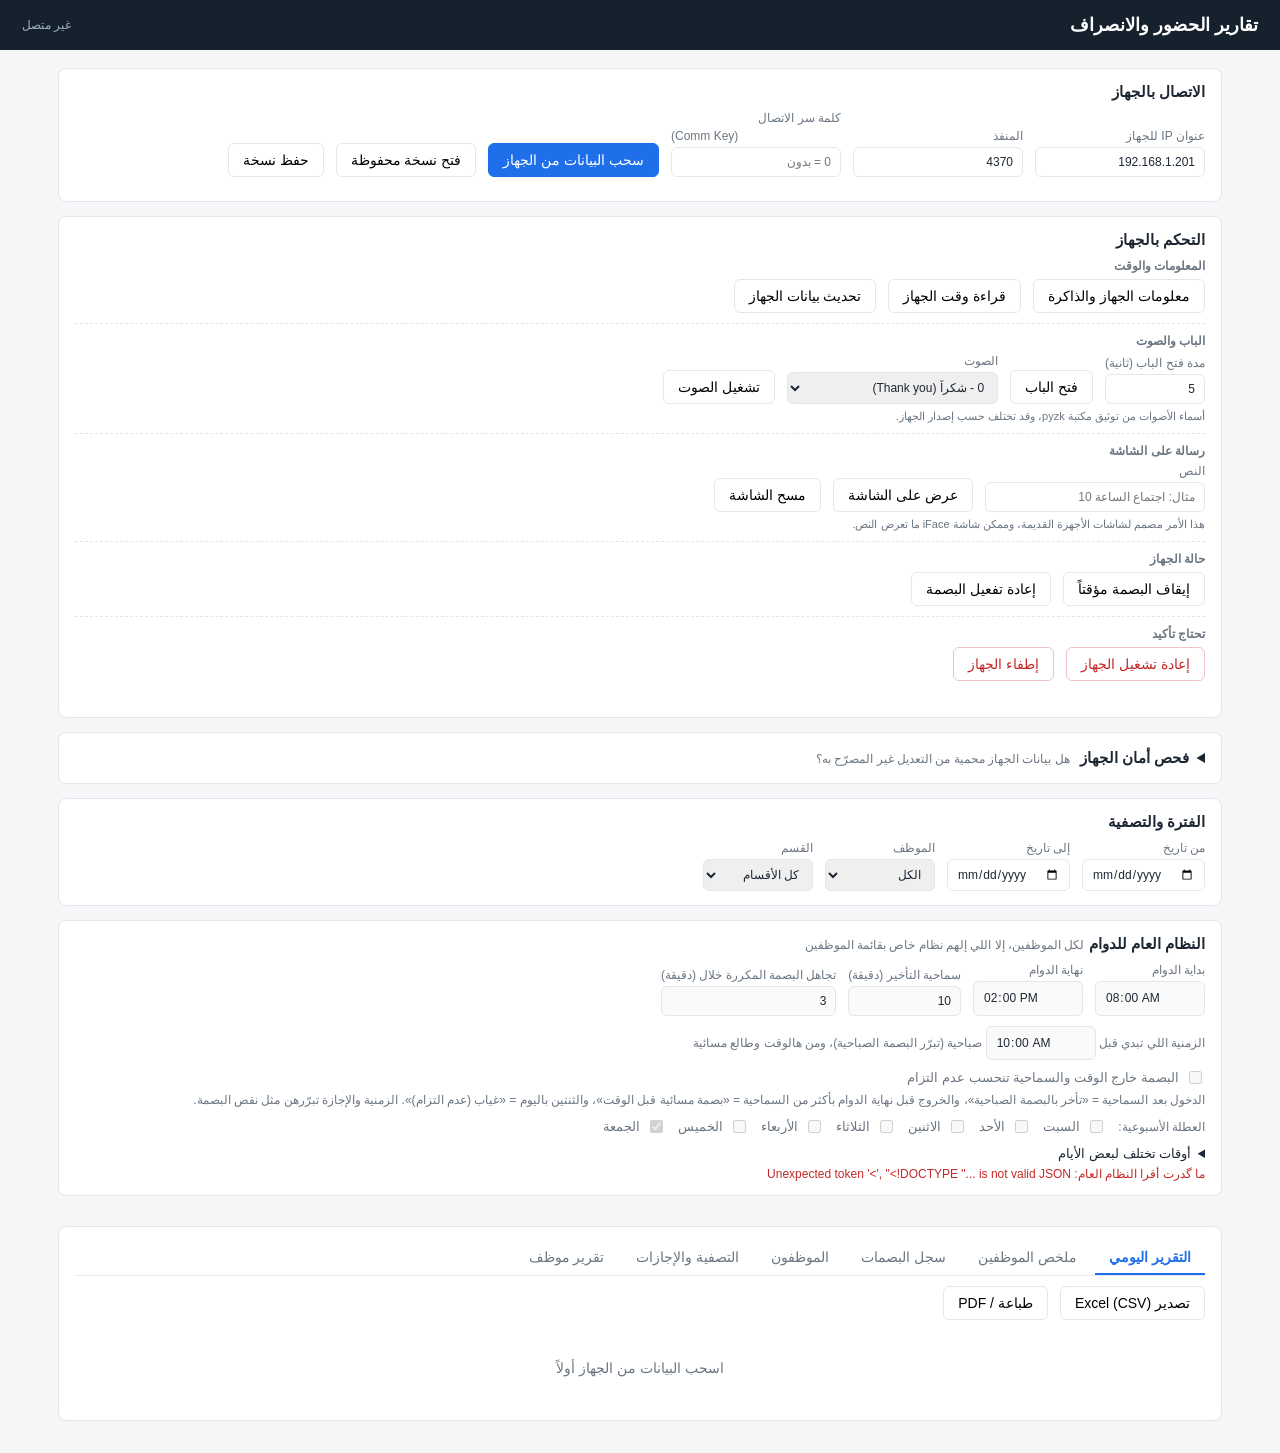
==== server/public/index.html @ 8876cb18 "v2.12.0: official holidays, morning/evening hourly-leave cutoff, edit by name - Official holidays (a" ====
<!DOCTYPE html>
<html lang="ar" dir="rtl">
<head>
<meta charset="UTF-8">
<meta name="viewport" content="width=device-width, initial-scale=1.0">
<title>تقارير الحضور - جهاز البصمة</title>
<link rel="manifest" href="/manifest.webmanifest">
<meta name="theme-color" content="#16212e">
<link rel="icon" type="image/png" href="/icon-192.png">
<link rel="apple-touch-icon" href="/apple-touch-icon.png">
<meta name="apple-mobile-web-app-capable" content="yes">
<meta name="mobile-web-app-capable" content="yes">
<meta name="apple-mobile-web-app-title" content="الحضور">
<style>
  :root { --bg:#f4f6f8; --card:#fff; --line:#e3e7eb; --text:#1d2733; --muted:#6b7682; --accent:#1f6feb; --ok:#1a7f37; --warn:#b35900; --bad:#c62828; }
  * { box-sizing: border-box; }
  [hidden] { display:none !important; }
  body { margin:0; font-family: Tahoma, "Segoe UI", Arial, sans-serif; background:var(--bg); color:var(--text); font-size:14px; }
  header { background:#16212e; color:#fff; padding:14px 22px; display:flex; align-items:center; justify-content:space-between; }
  header h1 { margin:0; font-size:18px; }
  header small { color:#9fb0c2; }
  header .who { display:flex; align-items:center; gap:10px; flex-wrap:wrap; justify-content:flex-end; }
  header .who a { color:#9fb0c2; font-size:13px; }
  #whoBox { display:flex; align-items:center; gap:10px; flex-wrap:wrap; }
  .chip { background:#2a3a4d; color:#dbe6f2; padding:3px 9px; border-radius:12px; font-size:12px; white-space:nowrap; }
  .chip.admin { background:#8e2a36; color:#fff; } .chip.supervisor { background:#2d5a8a; color:#fff; }
  details.card > summary { cursor:pointer; font-weight:bold; font-size:15px; padding:2px 0; }
  details.card[open] > summary { margin-bottom:12px; }
  details.card > summary small { font-weight:normal; color:var(--muted); font-size:12px; margin-right:6px; }
  .danger-zone { border-color:#f1c4c4; }
  .danger-zone > summary { color:var(--bad); }
  td .row { gap:6px; flex-wrap:nowrap; }
  td select { min-width:0; padding:4px 6px; }
  main { max-width:1200px; margin:0 auto; padding:18px; }
  .card { background:var(--card); border:1px solid var(--line); border-radius:8px; padding:14px 16px; margin-bottom:14px; }
  .card h2 { margin:0 0 10px; font-size:15px; }
  .row { display:flex; flex-wrap:wrap; gap:12px; align-items:flex-end; }
  label { display:flex; flex-direction:column; gap:4px; font-size:12px; color:var(--muted); }
  input, select { padding:7px 9px; border:1px solid var(--line); border-radius:6px; font:inherit; color:var(--text); min-width:110px; }
  button { padding:8px 14px; border:1px solid var(--line); background:#fff; border-radius:6px; font:inherit; cursor:pointer; }
  button.primary { background:var(--accent); border-color:var(--accent); color:#fff; }
  button:disabled { opacity:.6; cursor:wait; }
  button.danger { color:var(--bad); border-color:#f1c4c4; }
  .ctl { padding:10px 0; border-top:1px dashed var(--line); }
  .ctl:first-of-type { border-top:none; padding-top:0; }
  .ctl-label { font-size:12px; color:var(--muted); margin-bottom:6px; font-weight:bold; }
  .hint { font-size:11px; color:var(--muted); margin-top:6px; }
  .info-grid { display:grid; grid-template-columns:repeat(auto-fit,minmax(230px,1fr)); gap:6px 18px; margin-top:12px; }
  .info-grid div { display:flex; justify-content:space-between; gap:10px; border-bottom:1px solid var(--line); padding:5px 0; }
  .info-grid span { color:var(--muted); } .info-grid b { font-weight:normal; direction:ltr; }
  .bars { display:grid; grid-template-columns:repeat(auto-fit,minmax(230px,1fr)); gap:10px 18px; margin-top:14px; }
  .bar-top { display:flex; justify-content:space-between; font-size:12px; margin-bottom:4px; }
  .bar { height:8px; background:#edf0f3; border-radius:4px; overflow:hidden; }
  .bar i { display:block; height:100%; background:var(--accent); }
  .bar i.high { background:var(--warn); }
  button.small { padding:4px 10px; font-size:12px; }
  .overlay { position:fixed; inset:0; background:rgba(16,24,34,.45); display:none; align-items:center; justify-content:center; z-index:10; }
  .overlay.open { display:flex; }
  .modal { background:#fff; border-radius:10px; padding:18px 20px; width:min(660px, 94vw); max-height:92vh; overflow:auto; box-shadow:0 10px 40px rgba(0,0,0,.2); }
  .sec-title { font-weight:bold; font-size:13px; margin:14px 0 8px; padding-top:10px; border-top:1px solid var(--line); }
  .pgrid { display:grid; grid-template-columns:1fr 1fr; gap:0 14px; }
  .pgrid .wide { grid-column:1 / -1; }
  .modal textarea { width:100%; padding:7px 9px; border:1px solid var(--line); border-radius:6px; font:inherit; resize:vertical; }
  .tools { display:flex; gap:12px; flex-wrap:wrap; }
  #tabStatus { font-size:13px; margin:0 0 10px; }
  @media (max-width:560px) { .pgrid { grid-template-columns:1fr; } }
  .modal h3 { margin:0 0 4px; font-size:16px; }
  .modal .sub { color:var(--muted); font-size:12px; margin-bottom:14px; }
  .modal label { margin-bottom:10px; }
  .modal input, .modal select { width:100%; }
  .modal .actions { display:flex; gap:8px; justify-content:flex-start; margin-top:6px; }
  #editStatus { font-size:13px; margin-top:10px; min-height:18px; }
  #status { margin-top:10px; font-size:13px; }
  .err { color:var(--bad); } .okc { color:var(--ok); }
  .stats { display:grid; grid-template-columns:repeat(auto-fit,minmax(150px,1fr)); gap:10px; }
  .stat { background:var(--card); border:1px solid var(--line); border-radius:8px; padding:12px; }
  .stat b { display:block; font-size:22px; margin-top:4px; }
  .tabs { display:flex; gap:4px; border-bottom:1px solid var(--line); margin-bottom:10px; }
  .tabs button { border:none; border-bottom:2px solid transparent; border-radius:0; background:none; color:var(--muted); }
  .tabs button.active { color:var(--accent); border-bottom-color:var(--accent); font-weight:bold; }
  .tablewrap { overflow:auto; max-height:60vh; }
  table { width:100%; border-collapse:collapse; }
  th, td { padding:7px 9px; border-bottom:1px solid var(--line); text-align:right; white-space:nowrap; }
  th { background:#f8fafb; position:sticky; top:0; font-size:12px; color:var(--muted); }
  td.num { font-variant-numeric: tabular-nums; }
  .tag { padding:2px 7px; border-radius:10px; font-size:11px; }
  .t-late { background:#fff1e0; color:var(--warn); } .t-miss { background:#fde8e8; color:var(--bad); } .t-ok { background:#e6f4ea; color:var(--ok); }
  .t-man { background:#ede7f6; color:#5e35b1; white-space:nowrap; }
  .t-hour { background:#e0f2f1; color:#00695c; white-space:nowrap; }
  .t-info { background:#e8f0fe; color:#1a56c4; white-space:nowrap; }
  label.chk { flex-direction:row; align-items:center; gap:6px; font-size:13px; }
  label.chk input { width:auto; min-width:0; }
  .edlink { color:inherit; text-decoration:underline dotted; text-underline-offset:3px; cursor:pointer; }
  .pinfo { display:grid; grid-template-columns:repeat(auto-fill, minmax(200px, 1fr)); gap:8px 16px; margin:4px 0 8px; font-size:13px; }
  .pinfo span { display:block; color:var(--muted); font-size:12px; } .pinfo b { font-weight:600; }
  .dayTimes { display:grid; grid-template-columns:max-content minmax(84px,120px) minmax(84px,120px) max-content max-content; gap:6px 8px; align-items:center; font-size:13px; margin-top:8px; }
  .dayTimes input[type=time] { min-width:0; width:100%; padding-inline:4px; }
  .dayTimes input[type=checkbox] { justify-self:center; width:auto; min-width:0; }
  .dayTimes .h { color:var(--muted); font-size:12px; }
  .dayTimes .off { color:var(--muted); }
  .days { display:flex; flex-wrap:wrap; gap:4px 12px; align-items:center; margin-top:10px; font-size:13px; }
  .days > span { color:var(--muted); font-size:12px; }
  .days label.chk input:disabled + span { color:var(--muted); }
  .t-off { background:#eceff1; color:#546e7a; white-space:nowrap; }
  .chip.super { background:#5b1f78; color:#fff; }
  /* رابط البرنامج للأعضاء: شريط تحت الرأس، الضغط عليه ينسخ الرابط */
  .sharebar { background:#e8f0fe; border-bottom:1px solid #c9dafc; padding:8px 22px; display:flex; flex-wrap:wrap; align-items:center; gap:8px 12px; font-size:13px; }
  .sharebar .lbl { color:#1a3d7c; font-weight:bold; }
  .sharebar #shareBtn { display:inline-flex; align-items:center; gap:10px; background:#fff; border:1px solid #9dbcf5; border-radius:8px; padding:6px 12px; font-size:15px; color:#0b3a8c; }
  .sharebar #shareBtn bdi { font-family: Consolas, "Courier New", monospace; letter-spacing:.2px; }
  .sharebar #shareState { background:var(--accent); color:#fff; border-radius:6px; padding:2px 10px; font-size:12px; white-space:nowrap; }
  .sharebar #shareState.done { background:var(--ok); }
  .sharebar #shareNote { color:#1a3d7c; }
  .sharebar details { font-size:12px; } .sharebar details summary { cursor:pointer; color:#1a56c4; }
  .sharebar details button { margin:4px 0 0 6px; }
  @media (max-width:640px) { .sharebar { padding:8px 12px; } .sharebar #shareBtn { width:100%; justify-content:space-between; } }
  #leavesInfo { font-size:13px; margin:0 0 10px; }
  #leavesInfo .lv-box { background:#f8fafc; border:1px solid var(--line); border-radius:8px; padding:10px 12px; margin-bottom:8px; }
  #leavesInfo .lv-counts { display:flex; flex-wrap:wrap; gap:6px 14px; margin-top:6px; }
  @media print { .t-man { border:1px solid #5e35b1; } }
  .empty { color:var(--muted); padding:30px; text-align:center; }
  /* شاشات الموبايل */
  @media (max-width: 640px) {
    main { padding: 10px; }
    header { padding: 12px 14px; }
    header h1 { font-size: 16px; }
    .card { padding: 12px; }
    input, select, textarea, button { font-size: 16px; } /* يمنع الآيفون يكبّر الشاشة وقت الكتابة */
    .row > label { flex: 1 1 140px; }
    .row > label input, .row > label select { width: 100%; min-width: 0 !important; }
    .row > button, .tools > button { flex: 1 1 auto; }
    .tabs { overflow-x: auto; white-space: nowrap; }
    .stats { grid-template-columns: repeat(2, 1fr); }
    .stat b { font-size: 18px; }
    .info-grid, .bars { grid-template-columns: 1fr; }
  }
  @media print {
    header, .no-print, .tabs { display:none !important; }
    body { background:#fff; } .card { border:none; padding:0; } .tablewrap { max-height:none; overflow:visible; }
    /* A4 بالعرض بحواف صغيرة. الجدول ينقسم صفحات (بالجافاسكربت قبل الطباعة) وكل صفحة تبدي بأسماء الحقول */
    @page { size: A4 landscape; margin: 5mm; }
    thead { display: table-header-group; }
    tr { break-inside: avoid; }
    .pbreak { break-before: page; page-break-before: always; }
  }
  /* شكل الطباعة: ينطبق وقت التجهيز هم حتى نقيس ارتفاع الأسطر مثل الورقة بالضبط */
  body.printing header, body.printing .no-print, body.printing .tabs { display:none !important; }
  body.printing { background:#fff; } body.printing main { max-width:none !important; padding:0 !important; margin:0 !important; }
  body.printing .card { border:none; padding:0; box-shadow:none; } body.printing .tablewrap { max-height:none; overflow:visible; }
  body.printing #tableArea table { table-layout: auto; width: 100% !important; border-collapse: collapse; }
  body.printing #tableArea th { position: static !important; background:#eef1f4 !important; color:#000 !important; -webkit-print-color-adjust: exact; print-color-adjust: exact; }
  body.printing #tableArea th, body.printing #tableArea td { white-space: normal !important; min-width: 0 !important; word-break: normal; overflow-wrap: break-word;
    font-size: 12px; font-weight: 700; padding: 3px 4px !important; border: 1px solid #bbb !important; color:#000; }
  body.printing #printTitle { margin:0 0 10px; } body.printing #printTitle h2 { font-size:18px; }
  /* شاشة الموبايل ضيّقة، بس الورقة عريضة: نرجّع شكل الحاسبة حتى القياس يطابق الطباعة */
  body.printing .stats { grid-template-columns:repeat(auto-fit,minmax(150px,1fr)) !important; } body.printing .stat b { font-size:22px !important; }
  #printTitle { margin:16px 0 8px; } #printTitle h2 { margin:0; font-size:16px; } #printSub { color:var(--muted); font-size:12px; margin-top:2px; }
</style>
</head>
<body>
<header>
  <h1>تقارير الحضور والانصراف</h1>
  <div class="who">
    <small id="deviceInfo">غير متصل</small>
    <span id="whoBox" hidden>
      <span id="whoName"></span><span class="chip" id="whoRole"></span>
      <a href="#" id="myPassLink">تغيير كلمة السر</a>
      <a href="/logout" id="logoutLink">خروج</a>
    </span>
  </div>
</header>
<div class="sharebar no-print" id="shareBar" hidden>
  <span class="lbl">رابط الدخول للأعضاء:</span>
  <button type="button" id="shareBtn" title="اضغط حتى تنسخ الرابط وترسله للأعضاء"><bdi id="shareUrl" dir="ltr"></bdi><span id="shareState">نسخ</span></button>
  <details id="shareMore" hidden><summary>روابط ثانية للحاسبة</summary><div id="shareList"></div></details>
  <span id="shareNote"></span>
</div>
<main>
  <section class="card no-print">
    <h2>الاتصال بالجهاز</h2>
    <div class="row">
      <label>عنوان IP للجهاز <input id="ip" value="192.168.1.201"></label>
      <label>المنفذ <input id="port" type="number" value="4370" style="min-width:80px"></label>
      <label>كلمة سر الاتصال <bdi dir="ltr">(Comm Key)</bdi> <input id="commKey" type="password" inputmode="numeric" placeholder="0 = بدون" style="min-width:110px"></label>
      <button class="primary" id="fetchBtn">سحب البيانات من الجهاز</button>
      <button id="loadFileBtn">فتح نسخة محفوظة</button>
      <button id="saveFileBtn">حفظ نسخة</button>
      <input type="file" id="fileInput" accept=".json" hidden>
    </div>
    <div id="status"></div>
  </section>

  <section class="card no-print">
    <h2>التحكم بالجهاز</h2>
    <div class="ctl">
      <div class="ctl-label">المعلومات والوقت</div>
      <div class="row">
        <button data-cmd="info">معلومات الجهاز والذاكرة</button>
        <button data-cmd="getTime">قراءة وقت الجهاز</button>
        <button data-cmd="syncTime" data-min="super" hidden>مزامنة الوقت مع الحاسبة</button>
        <button data-cmd="refresh">تحديث بيانات الجهاز</button>
      </div>
    </div>
    <div class="ctl">
      <div class="ctl-label">الباب والصوت</div>
      <div class="row">
        <label>مدة فتح الباب (ثانية) <input type="number" id="unlockSec" value="5" min="1" max="60" style="min-width:70px"></label>
        <button data-cmd="unlock">فتح الباب</button>
        <label>الصوت
          <select id="voiceIdx">
            <option value="0">0 - شكراً (Thank you)</option>
            <option value="1">1 - كلمة السر غير صحيحة</option>
            <option value="2">2 - الدخول مرفوض</option>
            <option value="3">3 - رقم غير صالح</option>
            <option value="4">4 - حاول مرة أخرى</option>
            <option value="5">5 - رقم مكرر</option>
            <option value="7">7 - الذاكرة ممتلئة</option>
            <option value="8">8 - بصمة إصبع مكررة</option>
            <option value="9">9 - تسجيل حضور مكرر</option>
            <option value="10">10 - صفارة</option>
            <option value="11">11 - صفارة إنذار</option>
            <option value="13">13 - جرس</option>
            <option value="20">20 - البصمة غير مسجلة</option>
            <option value="21">21 - كلمة السر غير مسجلة</option>
            <option value="22">22 - البطاقة غير مسجلة</option>
            <option value="23">23 - الوجه غير مسجل</option>
            <option value="24">24 - صفارة عادية</option>
            <option value="30">30 - مستخدم غير صالح</option>
            <option value="31">31 - خارج الوقت المسموح</option>
            <option value="33">33 - دخول غير مسموح</option>
            <option value="34">34 - مساحة التخزين ممتلئة</option>
            <option value="51">51 - ركّز عينيك على المربع الأخضر</option>
          </select>
        </label>
        <button data-cmd="testVoice">تشغيل الصوت</button>
      </div>
      <div class="hint">أسماء الأصوات من توثيق مكتبة pyzk، وقد تختلف حسب إصدار الجهاز.</div>
    </div>
    <div class="ctl">
      <div class="ctl-label">رسالة على الشاشة</div>
      <div class="row">
        <label>النص <input id="lcdText" maxlength="40" placeholder="مثال: اجتماع الساعة 10" style="min-width:220px"></label>
        <button data-cmd="lcdWrite">عرض على الشاشة</button>
        <button data-cmd="lcdClear">مسح الشاشة</button>
      </div>
      <div class="hint">هذا الأمر مصمم لشاشات الأجهزة القديمة، وممكن شاشة iFace ما تعرض النص.</div>
    </div>
    <div class="ctl">
      <div class="ctl-label">حالة الجهاز</div>
      <div class="row">
        <button data-cmd="disable">إيقاف البصمة مؤقتاً</button>
        <button data-cmd="enable">إعادة تفعيل البصمة</button>
      </div>
    </div>
    <div class="ctl">
      <div class="ctl-label">تحتاج تأكيد</div>
      <div class="row">
        <button data-cmd="restart" class="danger">إعادة تشغيل الجهاز</button>
        <button data-cmd="powerOff" class="danger">إطفاء الجهاز</button>
        <button data-cmd="clearLogs" class="danger" data-min="admin" hidden>مسح سجل البصمات (بعد حفظ نسخة)</button>
      </div>
    </div>
    <div id="cmdStatus" style="margin-top:12px;font-size:13px"></div>
    <div id="infoPanel"></div>
  </section>

  <details class="card no-print" id="scanCard">
    <summary>فحص أمان الجهاز <small>هل بيانات الجهاز محمية من التعديل غير المصرّح به؟</small></summary>
    <div class="hint" style="margin:-4px 0 10px">
      فحص قراءة فقط — ما يغيّر ولا شي بالجهاز. يتأكد هل الجهاز محمي بكلمة سر اتصال، وهل عليه مدير، ويبيّن مخاطر الشبكة والبرنامج الثابت.
      <br><b>جواب مهم:</b> بيانات الموظفين والبطاقات والأرقام السرية والصلاحيات <b>قابلة للتعديل</b> عبر الشبكة لمن يتصل بالجهاز — ولهذا يهمّ وجود كلمة سر اتصال ومدير على الجهاز. سجل البصمات يُقرأ أو يُمسح كامل، بس ما يُعدّل سجل مفرد.
    </div>
    <div class="row">
      <button id="scanBtn" class="primary">ابدأ فحص الجهاز</button>
      <button id="scanPrintBtn" class="no-print" hidden>طباعة النتيجة</button>
    </div>
    <div id="scanStatus" style="margin-top:10px;font-size:13px"></div>
    <div id="scanResult" style="margin-top:12px"></div>
  </details>

  <details class="card no-print danger-zone" id="adminCard" data-min="admin" hidden>
    <summary>الأوامر الخطرة والمخفية <small>إضافة وحذف الموظفين للمدير، والوقت وخصائص الجهاز والمسح للصلاحية المطلقة بس</small></summary>
    <div class="hint" style="margin:-4px 0 10px">كل أمر يمسح أو يغير شي يحفظ نسخة احتياطية بمجلد backups قبله، وكل شي ينسجل بسجل العمليات باسمك.</div>
    <div class="ctl">
      <div class="ctl-label">إضافة موظف جديد للجهاز</div>
      <div class="row">
        <label>رقم الموظف <input id="nuId" inputmode="numeric" autocomplete="off" style="min-width:90px"></label>
        <label>الاسم بالجهاز <input id="nuName" maxlength="40" autocomplete="off"></label>
        <label>رقم البطاقة <input id="nuCard" inputmode="numeric" placeholder="اختياري" autocomplete="off" style="min-width:110px"></label>
        <label data-min="super" hidden>الصلاحية بالجهاز <select id="nuPriv"><option value="0">مستخدم عادي</option><option value="14">مدير</option></select></label>
        <label>الرقم السري <input id="nuPin" type="password" inputmode="numeric" placeholder="اختياري" autocomplete="new-password" style="min-width:100px"></label>
        <button id="nuBtn" class="primary">إضافة للجهاز</button>
      </div>
      <div class="hint">بعد الإضافة، الموظف يسجل بصمته أو وجهه من قائمة الجهاز نفسه. ترميز الاسم يتحدد حسب الأسماء الموجودة بالجهاز.</div>
    </div>
    <div class="ctl" data-min="super" hidden>
      <div class="ctl-label">وقت محدد</div>
      <div class="row">
        <label>التاريخ والوقت <input type="datetime-local" id="customTime" step="1"></label>
        <button data-admin="setTime">ضبط وقت الجهاز على هذا الوقت</button>
      </div>
      <div class="hint">للوقت الصحيح استخدم "مزامنة الوقت مع الحاسبة". هذا للحالات الخاصة، والبصمات الجديدة تنسجل بالوقت اللي تختاره.</div>
    </div>
    <div class="ctl" data-min="super" hidden>
      <div class="ctl-label">إعدادات الجهاز المخفية</div>
      <div class="row">
        <label>اسم الإعداد <input id="optKey" list="optKeys" dir="ltr" placeholder="~DeviceName" autocomplete="off" autocapitalize="none" spellcheck="false" style="min-width:170px"></label>
        <label>القيمة الجديدة <input id="optVal" dir="ltr" autocomplete="off" autocapitalize="none" spellcheck="false" style="min-width:150px"></label>
        <button data-admin="readOption">قراءة</button>
        <button data-admin="writeOption" class="danger">كتابة</button>
      </div>
      <datalist id="optKeys">
        <option value="~DeviceName">اسم الجهاز</option><option value="~SerialNumber">الرقم التسلسلي</option><option value="~Platform">المنصة</option>
        <option value="MAC">عنوان MAC</option><option value="IPAddress">عنوان IP</option><option value="NetMask">قناع الشبكة</option>
        <option value="GATEIPAddress">البوابة</option><option value="~ZKFPVersion">إصدار خوارزمية البصمة</option><option value="ZKFaceVersion">إصدار خوارزمية الوجه</option>
        <option value="FaceFunOn">ميزة الوجه</option><option value="~ExtendFmt">الصيغة الموسعة</option><option value="~UserExtFmt">صيغة الموظفين الموسعة</option>
        <option value="CompatOldFirmware">التوافق مع البرامج القديمة</option><option value="SDKBuild">SDKBuild</option>
      </datalist>
      <div class="hint">أسماء الإعدادات بالقائمة من مكتبة pyzk، وتگدر تكتب أي اسم ثاني يعرفه جهازك. القراءة آمنة، أما الكتابة فتغير الإعداد بالجهاز مباشرة:
        إذا غيرت IPAddress أو NetMask أو GATEIPAddress ممكن ينقطع الاتصال، وإذا غيرت COMKey لازم تكتب كلمة سر الاتصال الجديدة بالبرنامج.</div>
    </div>
    <div class="ctl" id="comkeyCtl" data-min="super" hidden>
      <div class="ctl-label">كلمة سر اتصال الجهاز (Comm Key)</div>
      <div class="row">
        <label>كلمة سر جديدة (رقم 1–999999) <input id="comkeyVal" inputmode="numeric" autocomplete="off" style="min-width:150px"></label>
        <label style="flex-direction:row;align-items:center;gap:6px"><input type="checkbox" id="comkeyChange" style="width:auto"> بدّل كلمة السر الموجودة</label>
        <button id="comkeyBtn" class="primary">ضبط / تغيير</button>
      </div>
      <div class="hint">
        للصلاحية المطلقة فقط. يضبط كلمة سر اتصال للجهاز <b>إذا ما كانت موجودة</b>، فيمنع أي جهاز ثاني على الشبكة من التحكم بالجهاز.<br>
        <b>لتغييرها لاحقاً:</b> فعّل «بدّل كلمة السر الموجودة» — البرنامج يستخدم المكتوبة بخانة «كلمة سر الاتصال» كالحالية ويبدّلها للجديدة. (خليها 0 ويا «بدّل» حتى تعطّلها — ينقص الأمان).<br>
        بعد العملية البرنامج يحفظ المفتاح ويكمل الاتصال — اكتبه بمكان آمن لأنك تحتاجه لو غيّرت الحاسبة.
      </div>
      <div id="comkeyStatus" style="margin-top:8px;font-size:13px"></div>
    </div>
    <div class="ctl" data-min="super" hidden>
      <div class="ctl-label">مسح وتصفير</div>
      <div class="row">
        <button data-admin="clearOplog" class="danger">مسح سجل عمليات الجهاز</button>
        <button data-admin="clearAdmins" class="danger">إلغاء صلاحية المدير من كل الموظفين</button>
        <button data-admin="clearAccess" class="danger">تصفير إعدادات الأبواب</button>
        <button data-admin="clearAllData" class="danger">مسح كل بيانات الجهاز</button>
      </div>
      <div class="hint">
        سجل العمليات: منو دخل قائمة الجهاز وشنو غيّر (البرنامج يحفظ سجل البصمات قبله احتياطاً).
        إلغاء المدراء: يفيد إذا نسيتوا رمز مدير الجهاز وما تگدرون تفتحون قائمته.
        تصفير الأبواب: يرجّع المناطق الزمنية والمجموعات وتركيبات الفتح للوضع الافتراضي.
        مسح كل البيانات: يمسح الموظفين وبصماتهم ووجوههم وسجل الحضور، بعد حفظ نسخة من الموظفين والسجل (البصمات والوجوه نفسها ما تنحفظ).
      </div>
    </div>
    <div class="ctl">
      <div class="ctl-label">استرجاع الموظفين من نسخة احتياطية</div>
      <div class="row"><button id="backupsBtn">عرض النسخ</button></div>
      <div class="hint">يرجّع للجهاز الموظفين اللي مو موجودين بيه (الاسم والبطاقة والصلاحية والرقم السري)، بدون البصمات والوجوه.</div>
      <div class="tablewrap" id="backupsList" style="margin-top:8px"></div>
    </div>
    <div id="adminStatus" style="margin-top:12px;font-size:13px"></div>
  </details>

  <details class="card no-print" id="manualCard" data-min="super" hidden>
    <summary>البصمات اليدوية <small>لموظف نسى يبصم أو كان بواجب</small></summary>
    <div class="hint" style="margin:-4px 0 10px">تنحفظ بالبرنامج مو بالجهاز، وتدخل بالتقارير مكتوب يمها «يدوية» ويا السبب واسم اللي ضافها، وتنسجل بسجل العمليات.</div>
    <div class="row">
      <label>الموظف <input id="mpEmp" list="mpEmps" inputmode="numeric" placeholder="رقم الموظف" autocomplete="off" style="min-width:150px"></label>
      <datalist id="mpEmps"></datalist>
      <label>التاريخ <input type="date" id="mpDate"></label>
      <label>النوع
        <select id="mpType">
          <option value="both">دخول وخروج (يوم كامل)</option>
          <option value="in">دخول فقط</option>
          <option value="out">خروج فقط</option>
        </select>
      </label>
      <label id="mpInL">وقت الدخول <input type="time" id="mpIn"></label>
      <label id="mpOutL">وقت الخروج <input type="time" id="mpOut"></label>
      <label>السبب
        <select id="mpReason">
          <option value="forgot">نسى يبصم</option>
          <option value="duty">واجب رسمي</option>
          <option value="device">عطل بالجهاز</option>
          <option value="other">سبب آخر</option>
        </select>
      </label>
      <label>ملاحظة <input id="mpNote" maxlength="200" placeholder="اختياري" autocomplete="off" style="min-width:180px"></label>
      <button id="mpBtn" class="primary">إضافة</button>
    </div>
    <div id="mpStatus" style="margin-top:8px;font-size:13px"></div>
    <div class="sec-title">البصمات اليدوية المضافة</div>
    <div class="tablewrap" id="mpTable"><div class="empty">ما أكو بصمات يدوية</div></div>
    <div class="sec-title">العطل الرسمية <small class="hint">يوم كامل ما تنحسب بيه بصمة ولا غياب لكل الموظفين</small></div>
    <div class="row">
      <label>التاريخ <input type="date" id="holDate"></label>
      <label>اسم العطلة <input id="holName" maxlength="80" placeholder="مثلاً: عيد الأضحى" autocomplete="off" style="min-width:180px"></label>
      <button id="holBtn" class="primary">إضافة عطلة رسمية</button>
    </div>
    <div id="holStatus" style="margin-top:8px;font-size:13px"></div>
    <div class="tablewrap" id="holTable"><div class="empty">ما أكو عطل رسمية</div></div>
  </details>

  <details class="card no-print" id="usersCard" data-min="admin" hidden>
    <summary>مستخدمو البرنامج وصلاحياتهم</summary>
    <div class="tablewrap" id="usersTable"><div class="empty">جارِ التحميل...</div></div>
    <div class="sec-title">إضافة مستخدم</div>
    <div class="row">
      <label>اسم المستخدم <input id="auName" autocomplete="off" autocapitalize="none" spellcheck="false" dir="auto"></label>
      <label>كلمة السر <input id="auPass" type="password" autocomplete="new-password" placeholder="6 أحرف أو أكثر"></label>
      <label>الصلاحية
        <select id="auRole"></select>
      </label>
      <label id="auEmpBox" hidden>رقم بصمة الموظف <input id="auEmp" list="empIdList" inputmode="numeric" autocomplete="off" style="min-width:150px"></label>
      <datalist id="empIdList"></datalist>
      <button id="auBtn" class="primary">إضافة</button>
    </div>
    <div class="hint" id="rolesHint">
      <span data-min="super" hidden>صلاحية مطلقة: كل شي بدون قيد، ويضيف كل أنواع المستخدمين. وحده يغيّر الأوقات (وقت الجهاز، النظام العام للدوام، دوام كل موظف، البصمات اليدوية) وخصائص الجهاز (كلمة سر الاتصال، الإعدادات المخفية واسم الجهاز)، ويمسح كل بيانات الجهاز ويدير مدراء الجهاز.<br>
      مدير: كل شي عدا اللي فوق: التقارير ورفع تقارير الإجازات لدمجها وحفظ التقرير للموظفين، إضافة وحذف موظفين بالجهاز (مو مدراءه)، أرقامهم السرية وبصماتهم ومسح سجل البصمات، وإنشاء حسابات الموظفين.<br>
      مشرف: الأساسية، ويا تعديل أسماء الموظفين وبطاقاتهم وبياناتهم الإضافية.<br>
      أساسي: سحب البيانات والتقارير وتصديرها وطباعتها والتصفية، وأوامر الجهاز العادية (فتح الباب، الصوت، رسالة الشاشة، إيقاف وتفعيل البصمة، إعادة التشغيل والإطفاء)، وفحص أمان الجهاز.<br></span>
      موظف: يدخل ويشوف تقريره المحفوظ بس، وما يشوف أي شي عن غيره.
    </div>

    <div id="usersStatus" style="margin-top:10px;font-size:13px"></div>
  </details>

  <details class="card no-print" id="reportsCard" data-min="admin" hidden>
    <summary>التقارير المحفوظة للموظفين <small>كل موظف عنده حساب يشوف تقريره منها بس</small></summary>
    <div class="hint" style="margin:-4px 0 10px">حتى تحفظ تقرير: اسحب البيانات، اختار الفترة، ارفع تقرير الإجازات إذا عندك، وبعدها اضغط «حفظ التقرير للموظفين» فوق الجداول.</div>
    <div class="tablewrap" id="reportsTable"><div class="empty">جارِ التحميل...</div></div>
    <div id="reportsStatus" style="margin-top:8px;font-size:13px"></div>
  </details>

  <details class="card no-print" id="xferCard" data-min="super" hidden>
    <summary>نقل البيانات لجهاز ثاني <small>الحسابات، الموظفين ودوامهم، الإعدادات، التقارير المحفوظة</small></summary>
    <div class="hint" style="margin:-4px 0 10px">الجهازين على نفس الواي فاي. بالجهاز الجديد اضغط «استلام» ويطلع رابطه ورمز، وبهذا الجهاز اكتبهن واضغط «إرسال». البيانات تنتقل مشفّرة بالرمز، فإذا أحد سحبها بالطريق ما يگدر يقراها. بيانات الجهاز المستلم تنحفظ نسخة منها بـ backups وبعدين تنستبدل، وسجل العمليات ما ينتقل.</div>
    <div class="row" style="align-items:flex-start;gap:24px;flex-wrap:wrap">
      <div style="flex:1;min-width:260px">
        <b>استلام (هذا الجهاز ياخذ البيانات)</b>
        <div style="margin:8px 0"><button id="xferRecvBtn">استلام</button> <button id="xferStopBtn" class="small" hidden>إيقاف الاستلام</button></div>
        <div id="xferRecvBox" hidden style="font-size:14px">
          <div>الرابط: <code id="xferUrl" dir="ltr" style="font-size:16px"></code></div>
          <div id="xferMoreUrls" class="hint" style="font-size:12px"></div>
          <div style="margin-top:6px">الرمز: <code id="xferCode" dir="ltr" style="font-size:20px;letter-spacing:2px"></code></div>
          <div class="hint" style="font-size:12px">ينتهي بعد <span id="xferLeft"></span>. خلي هذي الصفحة مفتوحة لحد ما يوصل.</div>
        </div>
        <div id="xferRecvStatus" style="margin-top:6px;font-size:13px"></div>
      </div>
      <div style="flex:1;min-width:260px">
        <b>إرسال (من هذا الجهاز لجهاز ثاني)</b>
        <div class="pgrid" style="margin-top:8px">
          <label>رابط الجهاز المستلم <input id="xferTarget" dir="ltr" placeholder="192.168.1.20:3000" autocomplete="off"></label>
          <label>الرمز <input id="xferCodeIn" dir="ltr" placeholder="XXXX-XXXX-XX" autocomplete="off" autocapitalize="characters"></label>
        </div>
        <button id="xferSendBtn" style="margin-top:8px">إرسال كل البيانات</button>
        <div id="xferSendStatus" style="margin-top:6px;font-size:13px"></div>
      </div>
    </div>
  </details>

  <details class="card no-print" id="auditCard" data-min="admin" hidden>
    <summary>سجل العمليات <small>منو سوّى شنو ومتى</small></summary>
    <div class="row" style="margin-bottom:10px">
      <button id="auditBtn">تحديث</button>
      <label>المستخدم <select id="auditUser"><option value="">الكل</option></select></label>
    </div>
    <div class="tablewrap" id="auditTable"></div>
  </details>

  <section class="card no-print">
    <h2>الفترة والتصفية</h2>
    <div class="row">
      <label>من تاريخ <input type="date" id="from"></label>
      <label>إلى تاريخ <input type="date" id="to"></label>
      <label>الموظف <select id="emp"><option value="">الكل</option></select></label>
      <label>القسم <select id="dept"><option value="">كل الأقسام</option></select></label>
    </div>
  </section>

  <section class="card no-print" id="schedCard">
    <h2>النظام العام للدوام <small style="font-weight:normal;color:var(--muted);font-size:12px">لكل الموظفين، إلا اللي إلهم نظام خاص بقائمة الموظفين</small></h2>
    <div class="row">
      <label>بداية الدوام <input type="time" id="start" value="08:00" data-gen></label>
      <label>نهاية الدوام <input type="time" id="end" value="14:00" data-gen></label>
      <label>سماحية التأخير (دقيقة) <input type="number" id="grace" value="10" min="0" max="240" style="min-width:80px" data-gen></label>
      <label>تجاهل البصمة المكررة خلال (دقيقة) <input type="number" id="dedup" value="3" min="0" max="120" style="min-width:80px" data-gen></label>
    </div>
    <div style="margin-top:10px">
      <label style="display:block;margin-bottom:8px">الزمنية اللي تبدي قبل <input type="time" id="hourSplit" value="10:00" data-gen style="min-width:0;width:110px"> صباحية (تبرّر البصمة الصباحية)، ومن هالوقت وطالع مسائية</label>
      <label class="chk"><input type="checkbox" id="strict" data-gen> البصمة خارج الوقت والسماحية تنحسب عدم التزام</label>
      <div class="hint" style="font-size:12px">الدخول بعد السماحية = «تأخر بالبصمة الصباحية»، والخروج قبل نهاية الدوام بأكثر من السماحية = «بصمة مسائية قبل الوقت»، والثنتين باليوم = «غياب (عدم التزام)». الزمنية والإجازة تبرّرهن مثل نقص البصمة.</div>
    </div>
    <div class="days" id="genOff"><span>العطلة الأسبوعية:</span></div>
    <details id="genDaysBox" style="margin-top:10px"><summary style="cursor:pointer;font-size:13px">أوقات تختلف لبعض الأيام <span id="genDaysSum" class="hint"></span></summary>
      <div class="hint" style="font-size:12px">اليوم الفارغ يتبع بداية ونهاية الدوام فوق.</div>
      <div class="dayTimes" id="genDays"></div>
    </details>
    <div class="row" style="margin-top:12px" data-min="super" hidden>
      <button class="primary" id="schedSaveBtn">حفظ النظام العام</button>
      <button id="schedResetBtn" hidden>رجّع المحفوظ</button>
    </div>
    <div id="schedStatus" class="hint" style="font-size:12px"></div>
  </section>

  <!-- اسم التقرير: يطلع بالشاشة وبأول الصفحة بالطباعة وبـ PDF -->
  <div id="printTitle"><h2 id="printTitleText"></h2><div id="printSub"></div></div>

  <section class="stats" id="stats"></section>

  <section class="card" style="margin-top:14px">
    <div class="tabs">
      <button data-tab="daily" class="active">التقرير اليومي</button>
      <button data-tab="summary">ملخص الموظفين</button>
      <button data-tab="raw">سجل البصمات</button>
      <button data-tab="users">الموظفون</button>
      <button data-tab="leaves">التصفية والإجازات</button>
      <button data-tab="person">تقرير موظف</button>
    </div>
    <div class="row no-print" style="margin-bottom:10px">
      <button id="csvBtn">تصدير Excel (CSV)</button>
      <button id="printBtn">طباعة / PDF</button>
      <button id="publishBtn" class="primary" data-min="admin" hidden>حفظ التقرير للموظفين</button>
      <div class="tools" id="usersTools" style="display:none">
        <button id="profExportBtn">تصدير قابل للتعديل</button>
        <button id="profImportBtn" data-min="supervisor" hidden>استيراد البيانات المعدلة</button>
        <button id="mdbImportBtn" data-min="supervisor" hidden>استيراد من برنامج ZKTeco القديم (att2000.mdb)</button>
        <input type="file" id="profFile" accept=".csv,.txt" hidden>
        <input type="file" id="mdbFile" accept=".mdb" hidden>
      </div>
      <div class="tools" id="personTools" style="display:none">
        <label>الموظف <select id="personSel"></select></label>
      </div>
      <div class="tools" id="leavesTools" style="display:none">
        <button id="lvUploadBtn" class="primary" data-min="admin" hidden>رفع تقرير الإجازات (Excel / CSV)</button>
        <button id="lvClearBtn" class="danger" data-min="admin" hidden>مسح بيانات الإجازات</button>
        <label>العرض <select id="lvView"><option value="days">حسب الأيام</option><option value="emp">حسب الموظفين</option></select></label>
        <label class="chk"><input type="checkbox" id="lvOnlyBad"> غير المبرّر فقط</label>
        <label class="chk"><input type="checkbox" id="lvHourAbs"> احذف الغياب إذا عنده زمنية بنفس اليوم</label>
        <input type="file" id="lvFile" accept=".xlsx,.csv,.txt" hidden>
      </div>
    </div>
    <div id="tabStatus" class="no-print"></div>
    <div id="leavesInfo" class="no-print" hidden></div>
    <div class="tablewrap" id="tableArea"><div class="empty">اسحب البيانات من الجهاز أولاً</div></div>
  </section>
</main>

<div class="overlay no-print" id="editOverlay">
  <div class="modal" role="dialog" aria-labelledby="editTitle">
    <h3 id="editTitle">تعديل موظف</h3>
    <div class="sub" id="editSub"></div>
    <div id="devSection">
    <div class="sec-title" style="border-top:none;padding-top:0;margin-top:0">بيانات الجهاز</div>
    <label>الاسم بالجهاز <input id="editName" maxlength="40"></label>
    <div class="hint" id="editBytes" style="margin:-6px 0 10px"></div>
    <label>رقم البطاقة (0 = بدون بطاقة) <input id="editCard" inputmode="numeric"></label>
    <label>ترميز الأسماء بالجهاز
      <select id="editEnc">
        <option value="auto">تلقائي (حسب الأسماء الموجودة بالجهاز)</option>
        <option value="utf8">UTF-8 (الأجهزة الحديثة)</option>
        <option value="cp1256">Windows-1256 (عربي، أجهزة قديمة)</option>
      </select>
    </label>
    <div class="hint">رقم الموظف والصلاحية وكلمة السر والبصمات والوجه ما تتغير. البرنامج يحفظ نسخة من كل الموظفين قبل التعديل، ويتأكد من الحفظ بعده.</div>
    </div>
    <div id="adminSection" data-min="admin" hidden>
      <div class="sec-title">أوامر خطرة على هذا الموظف</div>
      <div class="row" data-min="super" hidden>
        <label>الصلاحية بالجهاز <select id="edPriv"><option value="0">مستخدم عادي</option><option value="14">مدير</option></select></label>
        <button id="edPrivBtn">حفظ الصلاحية</button>
      </div>
      <div class="row" style="margin-top:8px">
        <label>رقم سري جديد <input id="edPin" type="password" inputmode="numeric" autocomplete="new-password" placeholder="أرقام لحد 8"></label>
        <button id="edPinBtn">تغيير الرقم السري</button>
        <button id="edPinClear" class="danger">مسح الرقم السري</button>
      </div>
      <div class="row" style="margin-top:8px">
        <label>بصمات الأصابع
          <select id="edFinger"><option value="-1">كل الأصابع</option>
            <option value="0">إصبع 0</option><option value="1">إصبع 1</option><option value="2">إصبع 2</option><option value="3">إصبع 3</option><option value="4">إصبع 4</option>
            <option value="5">إصبع 5</option><option value="6">إصبع 6</option><option value="7">إصبع 7</option><option value="8">إصبع 8</option><option value="9">إصبع 9</option>
          </select>
        </label>
        <button id="edFingerBtn" class="danger">حذف البصمات</button>
        <button id="edDeleteBtn" class="danger">حذف الموظف من الجهاز</button>
      </div>
      <div class="hint">الرقم السري الحالي ما يظهر أبداً. حذف الموظف يحذف بصماته ووجهه من الجهاز، وسجل حضوره القديم وبياناته الإضافية تبقى. كل أمر يحفظ نسخة من الموظفين قبله.</div>
      <div id="edAdminStatus" style="font-size:13px;margin-top:8px;min-height:18px"></div>
    </div>
    <div class="hint" id="devNote" style="display:none"></div>
    <div class="sec-title">الدوام والبصمة</div>
    <div class="pgrid">
      <label>البصمة
        <select data-pf="attendance" id="edAtt">
          <option value="مشمول">مشمول بالبصمة</option>
          <option value="غير مشمول">غير مشمول (ما ينحسب عليه غياب ولا تأخير)</option>
        </select>
      </label>
      <label>نظام الدوام
        <select data-pf="schedMode" id="edMode">
          <option value="عام">النظام العام</option>
          <option value="خاص">نظام خاص لهذا الموظف</option>
        </select>
      </label>
      <label class="edCustom">بداية دوامه <input type="time" data-pf="workStart" id="edStart"></label>
      <label class="edCustom">نهاية دوامه <input type="time" data-pf="workEnd" id="edEnd"></label>
      <div class="wide edCustom days" id="edOff" style="margin:0 0 10px"><span>أيام عطلته:</span></div>
      <input type="hidden" data-pf="offDays" id="edOffVal">
      <div class="wide edCustom">
        <div style="font-size:13px">أوقات كل يوم والاستثناء من البصمة <span class="hint" style="font-size:12px">(الوقت الفارغ يتبع بداية ونهاية دوامه فوق)</span></div>
        <div class="dayTimes" id="edDays"></div>
      </div>
      <input type="hidden" data-pf="dayTimes" id="edDayTimes">
      <input type="hidden" data-pf="exemptIn" id="edExIn">
      <input type="hidden" data-pf="exemptOut" id="edExOut">
    </div>
    <div class="hint" id="edSchedHint" style="margin:-4px 0 4px"></div>
    <div class="sec-title">بيانات إضافية (تنحفظ بالحاسبة، مو بالجهاز)</div>
    <div class="pgrid">
      <label>الاسم الكامل (للتقارير) <input data-pf="fullName"></label>
      <label>القسم <input data-pf="department" list="deptList"></label>
      <label>العنوان الوظيفي <input data-pf="title"></label>
      <label>الجنس <select data-pf="gender"><option value=""></option><option>ذكر</option><option>أنثى</option></select></label>
      <label>الهاتف المحمول <input data-pf="mobile" inputmode="tel" dir="ltr"></label>
      <label>هاتف العمل <input data-pf="officePhone" inputmode="tel" dir="ltr"></label>
      <label>هاتف المنزل <input data-pf="homePhone" inputmode="tel" dir="ltr"></label>
      <label>رقم الهوية <input data-pf="nationalId" dir="ltr"></label>
      <label>تاريخ الميلاد <input type="date" data-pf="birthday"></label>
      <label>تاريخ التعيين <input type="date" data-pf="hireDate"></label>
      <label class="wide">العنوان <input data-pf="address"></label>
      <label class="wide">ملاحظات <textarea data-pf="notes" rows="2"></textarea></label>
    </div>
    <datalist id="deptList"></datalist>
    <div id="editStatus"></div>
    <div class="actions">
      <button class="primary" id="editSave">حفظ</button>
      <button id="editCancel">إلغاء</button>
    </div>
  </div>
</div>

<div class="overlay no-print" id="passOverlay">
  <div class="modal" role="dialog" aria-labelledby="passTitle" style="width:min(420px,94vw)">
    <h3 id="passTitle">تغيير كلمة السر</h3>
    <div class="sub" id="passSub"></div>
    <label>كلمة السر الحالية <input type="password" id="pwCur" autocomplete="current-password"></label>
    <label>كلمة السر الجديدة (6 أحرف أو أكثر) <input type="password" id="pwNew" autocomplete="new-password"></label>
    <label>أعد كتابة الجديدة <input type="password" id="pwNew2" autocomplete="new-password"></label>
    <div id="passStatus" style="font-size:13px;min-height:18px"></div>
    <div class="actions"><button class="primary" id="passSave">حفظ</button><button id="passCancel">إلغاء</button></div>
  </div>
</div>

<div class="overlay no-print" id="askOverlay">
  <div class="modal" role="dialog" aria-labelledby="askTitle" style="width:min(460px,94vw)">
    <h3 id="askTitle"></h3>
    <div class="sub" id="askText" style="white-space:pre-line;font-size:13px;color:var(--text)"></div>
    <label id="askLabel"><span id="askLabelText"></span> <input id="askInput" autocomplete="off"></label>
    <div id="askStatus" class="err" style="font-size:13px;min-height:18px"></div>
    <div class="actions"><button class="primary" id="askOk">موافق</button><button id="askCancel">إلغاء</button></div>
  </div>
</div>

<script>
const $ = (id) => document.getElementById(id);

// إذا انتهت الجلسة نرجع لصفحة الدخول
const _fetch = window.fetch.bind(window);
window.fetch = async (...args) => { const r = await _fetch(...args); if (r.status === 401) location.href = '/login'; return r; };

// ---------- المستخدم وصلاحيته ----------
// الخادم يتأكد من الصلاحية بكل طلب، وهنا بس نخفي اللي ما يخصه
const RANK = { employee: 0, viewer: 1, supervisor: 2, admin: 3, super: 4 };
const ROLE_LABELS = { super: 'صلاحية مطلقة', admin: 'مدير', supervisor: 'مشرف', viewer: 'أساسي', employee: 'موظف' };
let ME = { username: '', role: 'viewer' };
const can = (min) => (RANK[ME.role] || 0) >= RANK[min];
function applyRole() { document.querySelectorAll('[data-min]').forEach(el => { el.hidden = !can(el.dataset.min); }); }
async function initSession() {
  try {
    const j = await (await fetch('/api/session')).json();
    if (j.auth && !j.user) { location.href = '/login'; return; }
    if (j.user) ME = j.user;
    if (!j.auth) { ['usersCard', 'myPassLink', 'reportsCard', 'publishBtn'].forEach(id => $(id).remove()); } // بدون نظام دخول (تطبيق الموبايل): ما أكو حسابات موظفين
    if (j.auth) {
      if (ME.role === 'employee') { location.replace('/me'); return; } // الموظف يشوف تقريره بس
      $('whoName').textContent = ME.username;
      $('whoRole').textContent = ME.roleLabel || ROLE_LABELS[ME.role] || ME.role;
      $('whoRole').className = 'chip ' + ME.role;
      $('whoBox').hidden = false;
    }
  } catch (_) {}
  applyRole();
  applyGenLock();
  loadShare();
  await loadGeneral();
  if (DATA) render();
}

// ---------- رابط الدخول للأعضاء ----------
// الخادم يعرف عناوين الحاسبة بالشبكة. إذا فاتح البرنامج من جهاز ثاني، الرابط اللي تستخدمه هسه أكيد يشتغل فيصير الأول.
async function loadShare() {
  try {
    const r = await fetch('/api/share'); if (!r.ok) return;
    const j = await r.json();
    $('shareBar').hidden = false;
    const phone = j.mode === 'phone'; // تطبيق الموبايل: سيرفر على الواي فاي طول ما هو مفتوح
    if (j.mode !== 'network' && !phone) {
      $('shareBtn').hidden = true;
      $('shareNote').textContent = `البرنامج مفتوح لهذي الحاسبة بس. حتى يدخل الأعضاء من أجهزتهم، ${j.hint || 'شغّله للشبكة'}، والرابط يطلع هنا.`;
      return;
    }
    const local = ['localhost', '127.0.0.1', '[::1]', '::1'].includes(location.hostname);
    let urls = (j.urls || []).slice();
    if (!local) urls = [location.origin, ...urls.filter(u => u !== location.origin)];
    if (!urls.length) {
      $('shareBtn').hidden = true;
      $('shareNote').textContent = phone ? 'وصّل الموبايل بالواي فاي حتى يطلع الرابط اللي تفتحه الأجهزة الثانية.'
        : 'ما لگيت عنوان الحاسبة بالشبكة. تأكد إنها متصلة بالواي فاي أو كيبل الشبكة، وأعد تشغيل البرنامج.';
      return;
    }
    $('shareBtn').hidden = false;
    setShareUrl(urls[0]);
    $('shareNote').textContent = phone
      ? 'يبقى شغال إذا طلعت من التطبيق أو قفلت الموبايل، بس لا تسحبه لفوق: إذا سديته ما يگدرون يدخلون. الأعضاء لازم يكونون على نفس الواي فاي (مو شبكة الضيوف)، وإذا الرابط بطّل يشتغل انسخه من جديد.'
      : 'الأعضاء لازم يكونون على نفس الشبكة، والحاسبة والبرنامج شغالين.';
    $('shareMore').querySelector('summary').textContent = phone ? 'روابط ثانية للموبايل' : 'روابط ثانية للحاسبة';
    $('shareMore').hidden = urls.length < 2;
    if (urls.length > 1) {
      $('shareList').innerHTML = urls.slice(1).map(u => `<button type="button" class="small" data-share="${esc(u)}"><bdi dir="ltr">${esc(u)}</bdi></button>`).join('');
    }
  } catch (_) {}
}
function setShareUrl(u) { $('shareUrl').textContent = u; $('shareBtn').dataset.url = u; }
// النسخ: الطريقة الحديثة تحتاج https أو نفس الحاسبة، وبغيرها نستخدم الطريقة القديمة
async function copyText(t) {
  try { if (navigator.clipboard && window.isSecureContext) { await navigator.clipboard.writeText(t); return true; } } catch (_) {}
  const ta = document.createElement('textarea');
  ta.value = t; ta.setAttribute('readonly', ''); ta.style.cssText = 'position:fixed;top:0;opacity:0';
  document.body.appendChild(ta); ta.focus(); ta.select(); ta.setSelectionRange(0, t.length);
  let ok = false; try { ok = document.execCommand('copy'); } catch (_) {}
  ta.remove();
  return ok;
}
let shareTimer = null;
$('shareBtn').onclick = async () => {
  const u = $('shareBtn').dataset.url, st = $('shareState');
  const ok = await copyText(u);
  st.textContent = ok ? 'انسخ ✓' : 'حدده وانسخه'; st.className = ok ? 'done' : '';
  if (!ok) { const rg = document.createRange(); rg.selectNodeContents($('shareUrl')); const sel = getSelection(); sel.removeAllRanges(); sel.addRange(rg); }
  clearTimeout(shareTimer); shareTimer = setTimeout(() => { st.textContent = 'نسخ'; st.className = ''; }, 3000);
};
$('shareList').addEventListener('click', (e) => { const b = e.target.closest('[data-share]'); if (b) { setShareUrl(b.dataset.share); $('shareBtn').click(); } });

// يخلي البرنامج يتثبت كتطبيق على الشاشة الرئيسية
if ('serviceWorker' in navigator && window.isSecureContext) navigator.serviceWorker.register('/sw.js').catch(() => {});
let DATA = null;          // { info, users, logs }
let currentTab = 'daily';
let lastTable = null;     // { headers, rows } للتصدير

// ---------- حفظ الإعدادات ----------
const SETTINGS = ['ip','port','commKey','unlockSec','voiceIdx']; // النظام العام للدوام صار محفوظ بالبرنامج نفسه
function saveSettings() { try { const s={}; SETTINGS.forEach(k=>s[k]=$(k).value); localStorage.setItem('zkSettings', JSON.stringify(s)); } catch(_){} }
function loadSettings() { try { const s=JSON.parse(localStorage.getItem('zkSettings')||'{}'); SETTINGS.forEach(k=>{ if(s[k]!==undefined) $(k).value=s[k]; }); } catch(_){} }

// ---------- أدوات ----------
const pad = (n) => String(n).padStart(2,'0');
const dateKey = (d) => `${d.getFullYear()}-${pad(d.getMonth()+1)}-${pad(d.getDate())}`;
const hhmm = (d) => d ? `${pad(d.getHours())}:${pad(d.getMinutes())}` : '';
const toMin = (t) => { const [h,m]=t.split(':').map(Number); return h*60+m; };
const fmtDur = (min) => { if (min==null || isNaN(min)) return ''; const s=min<0?'-':''; min=Math.abs(Math.round(min)); return `${s}${Math.floor(min/60)}:${pad(min%60)}`; };
const DAYS = ['الأحد','الاثنين','الثلاثاء','الأربعاء','الخميس','الجمعة','السبت'];
const esc = (s) => String(s ?? '').replace(/[&<>"]/g, c => ({'&':'&amp;','<':'&lt;','>':'&gt;','"':'&quot;'}[c]));

function setStatus(msg, cls='') { $('status').className = cls; $('status').textContent = msg; }
// البيانات الإضافية للموظفين (من ملف data/employees.json بالحاسبة)
let PROFILES = {};
const PF = ['fullName','department','title','gender','mobile','officePhone','homePhone','birthday','hireDate','address','nationalId','notes',
  'attendance','schedMode','workStart','workEnd','offDays','dayTimes','exemptIn','exemptOut'];
const PF_LABELS = { fullName:'الاسم الكامل', department:'القسم', title:'العنوان الوظيفي', gender:'الجنس', mobile:'الهاتف المحمول',
  officePhone:'هاتف العمل', homePhone:'هاتف المنزل', birthday:'تاريخ الميلاد', hireDate:'تاريخ التعيين', address:'العنوان', nationalId:'رقم الهوية', notes:'ملاحظات',
  attendance:'البصمة', schedMode:'نظام الدوام', workStart:'بداية الدوام الخاص', workEnd:'نهاية الدوام الخاص', offDays:'عطلة الموظف',
  dayTimes:'أوقات أيام خاصة', exemptIn:'بدون بصمة صباحية (أيام)', exemptOut:'بدون بصمة مسائية (أيام)' };

// ---------- الدوام: النظام العام (محفوظ بالبرنامج، نفسه بكل الأجهزة) ونظام خاص لكل موظف ----------
const ATT_IN = 'مشمول', ATT_EXEMPT = 'غير مشمول', MODE_GEN = 'عام', MODE_CUSTOM = 'خاص', NO_OFF = 'بدون';
const WEEK = [6, 0, 1, 2, 3, 4, 5]; // السبت أول الأسبوع
let GEN = { start: '08:00', end: '14:00', off: [5], grace: 10, dedup: 3 }; // آخر نسخة محفوظة
let GEN_META = {};
let CUR_GEN = null, SCHED_CACHE = new Map(), RANGE_CACHE = null; // تتصفّر بكل حساب
const parseOff = (v) => !v || v === NO_OFF ? [] : String(v).split(',').map(Number).filter(n => n >= 0 && n <= 6);
const offText = (off) => off.length ? WEEK.filter(d => off.includes(d)).map(d => DAYS[d]).join(' و') : 'بدون عطلة';
// أوقات الأيام: {4: {start, end}} ← من النظام العام (كائن) أو من الموظف ("4=08:00-13:00,0=...")
function parseDayTimes(v) {
  const out = {};
  if (v && typeof v === 'object') { for (const [d, t] of Object.entries(v)) if (t && t.start && t.end) out[+d] = { start: t.start, end: t.end }; return out; }
  for (const it of String(v || '').split(',')) { const m = it.match(/^(\d)=(\d\d:\d\d)-(\d\d:\d\d)$/); if (m) out[+m[1]] = { start: m[2], end: m[3] }; }
  return out;
}
const dayTimesStr = (dt) => Object.keys(dt).map(Number).sort((a, b) => a - b).map(d => `${d}=${dt[d].start}-${dt[d].end}`).join(',');
const dayTimesText = (dt) => WEEK.filter(d => dt[d]).map(d => `${DAYS[d]} ${dt[d].start}-${dt[d].end}`).join(' و');
const genText = (g) => `${g.start} - ${g.end}، العطلة: ${offText(g.off)}` + (Object.keys(parseDayTimes(g.days)).length ? '، ' + dayTimesText(parseDayTimes(g.days)) : '') + (g.strict ? '، البصمة خارج الوقت = عدم التزام' : '');
// اسم حالة اليوم إذا ناقصه بصمة (أو بصمته خارج الوقت بالالتزام الصارم)
const missLabel = (r) => r.noncomp ? 'غياب (عدم التزام)' : r.missingIn ? (r.lateMiss ? 'تأخر بالبصمة الصباحية' : 'بدون دخول') : r.missingOut ? (r.earlyMiss ? 'بصمة مسائية قبل الوقت' : 'بدون خروج') : '';
// جدول أيام الأسبوع: بداية ونهاية لكل يوم، ويا الاستثناء من البصمة إذا ex
function dayTimesTable(box, attr, ex) {
  $(box).innerHTML = `<span class="h">اليوم</span><span class="h">البداية</span><span class="h">النهاية</span>` + (ex ? '<span class="h" title="ما يحتاج بصمة دخول">بلا صباحية</span><span class="h" title="ما يحتاج بصمة خروج">بلا مسائية</span>' : '<span></span><span></span>') +
    WEEK.map(d => `<span data-${attr}-name="${d}">${DAYS[d]}</span><input type="time" data-${attr}-s="${d}"><input type="time" data-${attr}-e="${d}">` +
      (ex ? `<input type="checkbox" data-${attr}-xi="${d}" title="ما يحتاج بصمة دخول هذا اليوم"><input type="checkbox" data-${attr}-xo="${d}" title="ما يحتاج بصمة خروج هذا اليوم">` : '<span></span><span></span>')).join('');
}
const dtEl = (attr, k, d) => document.querySelector(`[data-${attr}-${k}="${d}"]`);
function readDayTimes(attr, start, end) {
  const out = {};
  for (const d of WEEK) { const s = dtEl(attr, 's', d).value, e = dtEl(attr, 'e', d).value;
    if (!s && !e) continue; const t = { start: s || start, end: e || end }; if (t.start !== start || t.end !== end) out[d] = t; }
  return out;
}
function fillDayTimes(attr, dt, off) {
  for (const d of WEEK) { dtEl(attr, 's', d).value = dt[d] ? dt[d].start : ''; dtEl(attr, 'e', d).value = dt[d] ? dt[d].end : '';
    dtEl(attr, 'name', d).className = off && off.includes(d) ? 'off' : ''; }
}
const checkedDays = (attr, k) => WEEK.filter(d => dtEl(attr, k, d).checked).sort((a, b) => a - b);
function dayBoxes(box, attr) {
  $(box).insertAdjacentHTML('beforeend', WEEK.map(d => `<label class="chk"><input type="checkbox" data-${attr}="${d}"><span>${DAYS[d]}</span></label>`).join(''));
}
const offOf = (attr) => [...document.querySelectorAll(`[data-${attr}]`)].filter(x => x.checked).map(x => +x.dataset[attr]).sort((a, b) => a - b);
function setOff(attr, days) { document.querySelectorAll(`[data-${attr}]`).forEach(x => { x.checked = days.includes(+x.dataset[attr]); }); }
function genForm() { const start = $('start').value, end = $('end').value;
  return { start, end, off: offOf('goff'), grace: +$('grace').value || 0, dedup: +$('dedup').value || 0, days: readDayTimes('gday', start, end), strict: $('strict').checked, hourSplit: $('hourSplit').value || '10:00' }; }
function fillGen(g) { $('start').value = g.start; $('end').value = g.end; $('grace').value = g.grace; $('dedup').value = g.dedup; $('strict').checked = !!g.strict; $('hourSplit').value = g.hourSplit || '10:00'; setOff('goff', g.off);
  fillDayTimes('gday', parseDayTimes(g.days), g.off); genDaysSum(); }
function genDaysSum() { const t = dayTimesText(parseDayTimes(genForm().days)); $('genDaysSum').textContent = t ? '— ' + t : '';
  const off = offOf('goff'); for (const d of WEEK) dtEl('gday', 'name', d).className = off.includes(d) ? 'off' : ''; }
const sameGen = (a, b) => a.start === b.start && a.end === b.end && +a.grace === +b.grace && +a.dedup === +b.dedup && a.off.join() === b.off.join() && !!a.strict === !!b.strict && (a.hourSplit || '10:00') === (b.hourSplit || '10:00') &&
  dayTimesStr(parseDayTimes(a.days)) === dayTimesStr(parseDayTimes(b.days));
// دوام الموظف: نظامه الخاص إذا عنده، وإلا النظام العام (مثل ما مكتوب هسه بالشاشة، حتى التجربة قبل الحفظ تبين)
function schedOf(id) {
  let sc = SCHED_CACHE.get(id);
  if (sc) return sc;
  const p = prof(id), g = CUR_GEN || genForm();
  const exempt = p.attendance === ATT_EXEMPT;
  sc = p.schedMode === MODE_CUSTOM && p.workStart && p.workEnd
    ? { exempt, custom: true, start: p.workStart, end: p.workEnd, off: parseOff(p.offDays), days: parseDayTimes(p.dayTimes),
        exIn: parseOff(p.exemptIn), exOut: parseOff(p.exemptOut) }
    : { exempt, custom: false, start: g.start, end: g.end, off: g.off, days: parseDayTimes(g.days), exIn: [], exOut: [] };
  sc.startM = toMin(sc.start); sc.endM = toMin(sc.end);
  // دوام كل يوم: وقته الخاص إذا إله، وإلا البداية والنهاية العامة. والاستثناء من البصمة الصباحية أو المسائية
  const per = [];
  for (let d = 0; d < 7; d++) {
    const t = sc.days[d] || sc;
    per[d] = { start: t.start, end: t.end, startM: toMin(t.start), endM: toMin(t.end), exIn: sc.exIn.includes(d), exOut: sc.exOut.includes(d) };
    per[d].exAll = per[d].exIn && per[d].exOut;
  }
  sc.at = (dow) => per[dow];
  SCHED_CACHE.set(id, sc);
  return sc;
}
function schedText(id) {
  const sc = schedOf(id);
  if (sc.exempt) return 'غير مشمول بالبصمة';
  if (!sc.custom) return 'النظام العام';
  let t = `خاص ${sc.start} - ${sc.end}، العطلة: ${offText(sc.off)}`;
  if (Object.keys(sc.days).length) t += '، ' + dayTimesText(sc.days);
  if (sc.exIn.length) t += '، بدون بصمة صباحية: ' + offText(sc.exIn).replace('بدون عطلة', '');
  if (sc.exOut.length) t += '، بدون بصمة مسائية: ' + offText(sc.exOut).replace('بدون عطلة', '');
  return t;
}
// للمقارنة والتصدير: القيم الافتراضية مكتوبة، والنظام العام بدون أوقات خاصة
function effProf(p) {
  const q = { ...p };
  q.attendance = q.attendance || ATT_IN; q.schedMode = q.schedMode || MODE_GEN;
  if (q.schedMode !== MODE_CUSTOM) { for (const k of ['workStart', 'workEnd', 'offDays', 'dayTimes', 'exemptIn', 'exemptOut']) delete q[k]; } else q.offDays = q.offDays || NO_OFF;
  return q;
}
const prof = (id) => PROFILES[id] || {};
const deviceUser = (id) => DATA ? DATA.users.find(x => x.userId === id) : null;
function userName(id) { const u = deviceUser(id); return prof(id).fullName || (u && u.name) || ('رقم ' + id); }
const deptOf = (id) => prof(id).department || '';
function fillDeptSelect() {
  const cur = $('dept').value;
  const ds = [...new Set(Object.values(PROFILES).map(p => p.department).filter(Boolean))].sort((a,b) => a.localeCompare(b, 'ar'));
  $('dept').innerHTML = '<option value="">كل الأقسام</option>' + ds.map(d => `<option value="${esc(d)}">${esc(d)}</option>`).join('');
  if (ds.includes(cur)) $('dept').value = cur;
  $('deptList').innerHTML = ds.map(d => `<option value="${esc(d)}">`).join('');
}
async function loadProfiles() {
  try { const r = await fetch('/api/profiles'); const j = await r.json(); PROFILES = j.profiles || {}; } catch (_) { PROFILES = {}; }
  fillDeptSelect();
  if (DATA) { fillEmpSelect(); render(); }
}
// تغيير الأوقات (النظام العام ودوام كل موظف) للصلاحية المطلقة بس
function applyGenLock() {
  const ed = can('super');
  document.querySelectorAll('[data-gen], [data-goff], #edAtt, #edMode, #edStart, #edEnd, [data-eoff], #genDays input, #edDays input').forEach(el => { el.disabled = !ed; });
}
function genStatus() {
  const box = $('schedStatus'), dirty = can('super') && !sameGen(genForm(), GEN);
  $('schedResetBtn').hidden = !dirty;
  if (box.dataset.keep && !dirty) return; // رسالة حفظ أو نقل ظاهرة
  delete box.dataset.keep;
  if (dirty) {
    box.className = 'hint err';
    box.textContent = 'التقارير تنحسب هسه بالتغييرات، بس ما انحفظت. اضغط «حفظ النظام العام» حتى تصير لكل الأجهزة والمستخدمين.';
    return;
  }
  const who = GEN_META.scheduleSaved && GEN_META.scheduleBy ? `آخر حفظ: ${GEN_META.scheduleBy}، ${fmtWhen(GEN_META.scheduleAt)}` : '';
  box.className = 'hint';
  box.textContent = (can('super') ? '' : 'يتعدل بالصلاحية المطلقة بس. ') + who;
}
function genMsg(msg, cls) { const box = $('schedStatus'); box.className = 'hint ' + cls; box.textContent = msg; box.dataset.keep = '1'; }
async function loadGeneral() {
  try {
    const r = await fetch('/api/settings'); const j = await r.json();
    if (!r.ok) throw new Error(j.error || 'خطأ');
    GEN = j.schedule; GEN_META = j; fillGen(GEN); setHolidays(j.holidays);
    if (!j.scheduleSaved && can('super')) await migrateLocalSchedule();
  } catch (e) { genMsg('ما گدرت أقرا النظام العام: ' + e.message, 'err'); }
  genStatus();
}
// النسخ السابقة كانت تحفظ الدوام بكل متصفح لحاله: أول ما يدخل صاحب الصلاحية المطلقة ننقل دوامه للبرنامج
async function migrateLocalSchedule() {
  let old = null; try { old = JSON.parse(localStorage.getItem('zkSettings') || 'null'); } catch (_) {}
  if (!old || !old.start || !old.end) return;
  const g = { start: old.start, end: old.end, grace: old.grace != null ? +old.grace || 0 : GEN.grace, dedup: old.dedup != null ? +old.dedup || 0 : GEN.dedup,
    off: old.weekend == null ? GEN.off : String(old.weekend).split(',').filter(x => x !== '').map(Number) };
  if (sameGen(g, GEN)) return;
  try {
    const j = await postJSON('/api/settings/schedule', { schedule: g });
    GEN = j.settings.schedule; GEN_META = j.settings; fillGen(GEN); setHolidays(j.settings.holidays);
    genMsg('نقلت دوامك من النسخة السابقة وصار هو النظام العام: ' + genText(GEN), 'okc');
  } catch (_) {}
}
async function saveGeneral() {
  const g = genForm();
  if (toMin(g.end) <= toMin(g.start)) return genMsg('نهاية الدوام لازم تكون بعد بدايته', 'err');
  for (const [d, t] of Object.entries(g.days)) if (toMin(t.end) <= toMin(t.start)) return genMsg(`${DAYS[d]}: نهاية الدوام لازم تكون بعد بدايته`, 'err');
  $('schedSaveBtn').disabled = true;
  try {
    const j = await postJSON('/api/settings/schedule', { schedule: g });
    GEN = j.settings.schedule; GEN_META = j.settings; fillGen(GEN); setHolidays(j.settings.holidays);
    genMsg('انحفظ النظام العام: ' + genText(GEN), 'okc');
    render();
  } catch (e) { genMsg(e.message, 'err'); }
  finally { $('schedSaveBtn').disabled = false; }
}
function setTabStatus(msg, cls = '') { $('tabStatus').className = 'no-print ' + cls; $('tabStatus').textContent = msg; }

// ---------- سحب البيانات ----------
async function fetchData() {
  saveSettings();
  const btn = $('fetchBtn'); btn.disabled = true;
  setStatus('جارِ الاتصال بالجهاز وسحب البيانات... قد يستغرق دقيقة إذا كانت السجلات كثيرة');
  try {
    const r = await fetch(`/api/data?ip=${encodeURIComponent($('ip').value.trim())}&port=${encodeURIComponent($('port').value)}&key=${encodeURIComponent($('commKey').value.trim())}`);
    const j = await r.json();
    if (!r.ok) throw new Error(j.error || 'خطأ غير معروف');
    setData(j);
    setStatus(`تم السحب: ${j.users.length} موظف، ${j.logs.length} بصمة` + (j.info && j.info.mock ? ' (بيانات تجريبية)' : '')
      + (j.partial ? ' — تنبيه: السحب ما اكتمل بالكامل، أعد المحاولة' : ''), j.partial ? 'err' : 'okc');
    return true;
  } catch (e) {
    setStatus(e.message + (/Comm Key/.test(e.message) ? '' : ' — تأكد أن الجهاز والحاسبة على نفس الشبكة، وأن برنامج ZKTeco القديم مغلق.'), 'err');
    return false;
  } finally { btn.disabled = false; }
}

function fillEmpSelect() {
  const cur = $('emp').value;
  const ids = [...new Set([...DATA.users.map(u=>u.userId), ...DATA.logs.map(l=>l.userId), ...MANUAL.map(p=>p.userId)])].sort((a,b)=>Number(a)-Number(b)||a.localeCompare(b));
  $('emp').innerHTML = '<option value="">الكل</option>' + ids.map(id => `<option value="${esc(id)}">${esc(id)} - ${esc(userName(id))}</option>`).join('');
  if (ids.includes(cur)) $('emp').value = cur;
}
const ROLES = { 0: 'مستخدم', 2: 'مسجِّل', 6: 'مشرف', 14: 'مدير' };
const roleName = (r) => ROLES[r] || ('صلاحية ' + r);

function setData(j) {
  DATA = j;
  DATA.logs.forEach(l => l.d = new Date(l.time));
  DATA.logs.sort((a,b) => a.d - b.d);
  $('deviceInfo').textContent = `متصل · ${DATA.users.length} موظف · ${DATA.logs.length} بصمة`;
  fillEmpSelect();
  // المدى الافتراضي: الشهر الحالي أو آخر شهر فيه بيانات
  if (DATA.logs.length) {
    const last = DATA.logs[DATA.logs.length-1].d;
    $('from').value = dateKey(new Date(last.getFullYear(), last.getMonth(), 1));
    $('to').value = dateKey(last);
  }
  render();
}

// ---------- الحسابات ----------
// سجل الجهاز ويا البصمات اليدوية (كل يدوية معلّمة manual حتى تبين بالتقارير)
let MANUAL = [];
function allLogs() {
  if (!MANUAL.length) return DATA.logs;
  const m = MANUAL.map(p => ({ userId: p.userId, time: p.time, d: new Date(p.time), manual: p }));
  return [...DATA.logs, ...m].sort((a, b) => a.d - b.d);
}
const manualText = (p) => `يدوية: ${p.reason}${p.note ? ' - ' + p.note : ''} (أضافها ${p.by || '—'})`;
let ALL_EMP = false; // حفظ التقرير للموظفين: كل الموظفين، بدون فلتر الموظف والقسم
const empFilter = () => ALL_EMP ? '' : $('emp').value, deptFilter = () => ALL_EMP ? '' : $('dept').value;
function filteredLogs() {
  const f = $('from').value, t = $('to').value, emp = empFilter(), dept = deptFilter();
  return allLogs().filter(l => { const k = dateKey(l.d); return (!f || k >= f) && (!t || k <= t) && (!emp || l.userId === emp) && (!dept || deptOf(l.userId) === dept); });
}

function dailyRows() {
  const g = CUR_GEN || genForm();
  const dedupMs = g.dedup * 60000, grace = g.grace, strict = !!g.strict;
  const groups = new Map();
  for (const l of filteredLogs()) {
    const k = l.userId + '|' + dateKey(l.d);
    if (!groups.has(k)) groups.set(k, []);
    const arr = groups.get(k), prev = arr[arr.length-1];
    if (!prev || l.d - prev.d > dedupMs) arr.push(l);
    else if (prev.manual && !l.manual) arr[arr.length-1] = l; // بصمة الجهاز أولى من اليدوية القريبة منها
  }
  const rows = [];
  for (const [k, punches] of groups) {
    const [userId, day] = k.split('|');
    const sc = schedOf(userId), dt = sc.at(dowOf(day)), startM = dt.startM, endM = dt.endM, midM = (startM + endM) / 2;
    const offDay = isOff(sc, day);
    const exDay = !sc.exempt && !offDay && dt.exAll; // مستثنى من البصمة كل هذا اليوم
    const tracked = !sc.exempt && !offDay && !exDay; // يوم دوام لموظف مشمول: ينحسب عليه التأخير والنقص
    let firstP = punches[0], lastP = punches.length > 1 ? punches[punches.length-1] : null;
    if (!lastP) {
      // بصمة وحدة باليوم: قبل منتصف الدوام = دخول (ناقصه خروج)، وبعده = خروج (ناقصه دخول). اليدوية حسب نوعها
      const m = firstP.d.getHours()*60 + firstP.d.getMinutes();
      // ولمن مستثنى من وحدة منهن، البصمة الوحيدة هي الثانية
      const isOut = firstP.manual ? firstP.manual.type === 'out' : dt.exIn !== dt.exOut ? dt.exIn : m >= midM;
      if (isOut) { lastP = firstP; firstP = null; }
    }
    const first = firstP ? firstP.d : null, last = lastP ? lastP.d : null;
    const inM = first ? first.getHours()*60 + first.getMinutes() : null;
    const outM = last ? last.getHours()*60 + last.getMinutes() : null;
    const worked = first && last ? (last - first) / 60000 : null;
    const late = tracked && !dt.exIn && inM != null && inM - startM - grace > 0 ? inM - startM : 0;
    const early = tracked && !dt.exOut && outM != null && outM < endM ? endM - outM : 0;
    // بيوم عطلته كل الشغل إضافي
    const overtime = sc.exempt ? 0 : offDay ? Math.round(worked || 0) : outM != null && outM > endM ? outM - endM : 0;
    // الالتزام الصارم: بصمة الدخول بعد السماحية ما تنقبل (بدون دخول - تأخر)، والخروج قبل النهاية بأكثر من السماحية (بدون خروج - مبكر)
    const lateMiss = strict && tracked && !dt.exIn && inM != null && inM > startM + grace;
    const earlyMiss = strict && tracked && !dt.exOut && outM != null && outM < endM - grace;
    const missingIn = (!first && !dt.exIn) || lateMiss, missingOut = (!last && !dt.exOut) || earlyMiss;
    const noncomp = strict && tracked && missingIn && missingOut; // الثنتين: غياب عدم التزام
    rows.push({ userId, name: userName(userId), day, dow: DAYS[(first || last).getDay()], first, last,
      worked, late, early, overtime, count: punches.length, offDay, exempt: sc.exempt, tracked, exDay,
      missingIn, missingOut, lateMiss, earlyMiss, noncomp, startM, endM,
      manualIn: firstP && firstP.manual || null, manualOut: lastP && lastP.manual || null, manualCount: punches.filter(p => p.manual).length });
  }
  rows.sort((a,b) => a.day.localeCompare(b.day) || Number(a.userId) - Number(b.userId));
  return rows;
}

function daysInRange() {
  if (RANGE_CACHE) return RANGE_CACHE;
  const f = $('from').value, t = $('to').value; if (!f || !t) return [];
  const out = []; const d = new Date(f + 'T00:00:00'); const end = new Date(t + 'T00:00:00');
  while (d <= end && out.length < 3700) { out.push(dateKey(d)); d.setDate(d.getDate()+1); }
  return (RANGE_CACHE = out);
}
const dowOf = (day) => new Date(day + 'T00:00:00').getDay();
// أيام العمل بالنظام العام
// العطل الرسمية: يوم كامل ما ينحسب بيه دوام لأي موظف (مثل يوم العطلة)
let HOLI = new Map();
const isOff = (sc, day) => sc.off.includes(dowOf(day)) || HOLI.has(day);
const offLabel = (day) => HOLI.has(day) ? 'عطلة رسمية' + (HOLI.get(day) ? ` (${HOLI.get(day)})` : '') : 'يوم عطلة';
function workingDays() { const off = (CUR_GEN || genForm()).off; return daysInRange().filter(d => !off.includes(dowOf(d)) && !HOLI.has(d)); }
// أيام دوام موظف معيّن (حسب أيام عطلته). غير المشمول بالبصمة ما عنده أيام مطلوبة
// واليوم المستثنى من البصمتين ما ينحسب بيه غياب
function workingDaysFor(id) { const sc = schedOf(id); return sc.exempt ? [] : daysInRange().filter(d => !isOff(sc, d) && !sc.at(dowOf(d)).exAll); }

function summaryRows(daily, recon) {
  const emp = empFilter(), dept = deptFilter();
  const ids = (emp ? [emp] : [...new Set([...DATA.users.map(u=>u.userId), ...daily.map(r=>r.userId)])]).filter(id => !dept || deptOf(id) === dept);
  return ids.map(id => {
    const sc = schedOf(id);
    const rs = daily.filter(r => r.userId === id), tr = rs.filter(r => r.tracked);
    const rc = recon ? recon.filter(x => x.userId === id) : [];
    const present = new Set(rs.filter(r => !r.noncomp).map(r => r.day)), tm = tr.filter(r => !r.noncomp);
    return { userId: id, name: userName(id), sched: schedText(id), exempt: sc.exempt, present: present.size,
      absent: sc.exempt ? null : workingDaysFor(id).filter(d => !present.has(d)).length,
      lateCount: tr.filter(r => r.late).length, lateMin: rs.reduce((s,r)=>s+r.late,0),
      earlyMin: rs.reduce((s,r)=>s+r.early,0), overtime: rs.reduce((s,r)=>s+r.overtime,0),
      missingOut: tm.filter(r => r.missingOut).length, missingIn: tm.filter(r => r.missingIn).length,
      worked: rs.reduce((s,r)=>s+(r.worked||0),0), manual: rs.reduce((s,r)=>s+r.manualCount,0),
      excLeave: rc.filter(x => x.code === 'leave').length, excHour: rc.filter(x => x.code === 'hour').length,
      pend: rc.filter(x => x.code === 'pending').length,
      badAbsent: rc.filter(x => x.code === 'bad' && x.absent).length,
      badMissing: rc.filter(x => (x.code === 'bad' && !x.absent) || x.code === 'partial').length };
  }).sort((a,b) => Number(a.userId) - Number(b.userId));
}


// ---------- تصفية الغياب ونقص البصمة بالإجازات والزمنيات ----------
// الربط برقم البصمة بس (الأسماء تختلف بالكتابة). المعتمد يبرّر، «بانتظار» ينعرض بدون تبرير، والمسحوب ينهمل.
const nid = (id) => String(id ?? '').trim().replace(/^0+(?=\d)/, '');
let LEAVES = [], LEAVE_IMPORTS = [], LEAVE_IDX = new Map(), LEAVE_WARN = [];
const hasLeaves = () => LEAVES.length > 0;
const LV_STATUS = { approved: 'معتمد', pending: 'بانتظار الموافقة', withdrawn: 'مسحوب' };
const RECON = {
  leave:   { label: 'مبرّر بإجازة', cls: 't-ok' },
  hour:    { label: 'مبرّر بزمنية', cls: 't-hour' },
  pending: { label: 'بانتظار الموافقة', cls: 't-late' },
  partial: { label: 'مبرّر جزئياً', cls: 't-late' },
  bad:     { label: 'غير مبرّر', cls: 't-miss' },
  presentLeave: { label: 'إجازة مع حضور', cls: 't-info' },
};
function buildLeaveIndex() {
  LEAVE_IDX = new Map();
  for (const l of LEAVES) {
    if (l.status === 'withdrawn') continue;
    const d = new Date(l.from + 'T00:00:00'), end = new Date(l.to + 'T00:00:00');
    for (let i = 0; d <= end && i < 400; i++, d.setDate(d.getDate() + 1)) {
      const k = nid(l.userId) + '|' + dateKey(d);
      if (!LEAVE_IDX.has(k)) LEAVE_IDX.set(k, { day: [], hour: [] });
      LEAVE_IDX.get(k)[l.kind === 'hour' ? 'hour' : 'day'].push(l);
    }
  }
}
const PART = { am: 'صباحية', pm: 'مسائية' };
// صباحية أو مسائية: حسب بداية الزمنية ووقت الفصل بالنظام العام، وإذا ما بيها وقت حسب ملف الإجازات
const partOf = (l) => l.start ? (toMin(l.start) < toMin((CUR_GEN || GEN).hourSplit || '10:00') ? 'am' : 'pm') : (l.part || '');
const fmtLeave = (l) => l.kind === 'hour' ? `زمنية ${fmtDur(l.minutes || 0)}${partOf(l) ? ' ' + PART[partOf(l)] : ''}${l.start ? ' من ' + l.start : ''}` : `${l.type || 'إجازة'}${l.days ? ' (' + l.days + ' يوم)' : ''}`;
async function loadLeaves() {
  try {
    const r = await fetch('/api/leaves'); const j = await r.json();
    if (!r.ok) throw new Error(j.error || '');
    LEAVES = j.leaves || []; LEAVE_IMPORTS = j.imports || [];
  } catch (_) { LEAVES = []; LEAVE_IMPORTS = []; }
  buildLeaveIndex();
  render();
}

// الزمنية: إذا تبدي قبل الساعة 10 (صباحية) تبرّر نقص بصمة الدخول، ومن 10 وطالع (مسائية) تبرّر نقص بصمة الخروج.
// القديمة اللي ما بيها وقت تبرّر الثنتين.
const hourFits = (l, r) => !partOf(l) || (r.missingIn ? partOf(l) === 'am' : partOf(l) === 'pm');
// لكل موظف ولكل يوم دوام بالفترة: غياب أو نقص بصمة (ويا التأخير إذا الخيار مفعّل) ومطابقته بالإجازات
function reconcile(daily) {
  const coverLate = false, coverAbs = $('lvHourAbs').checked;
  const emp = empFilter(), dept = deptFilter();
  const byKey = new Map(daily.map(r => [r.userId + '|' + r.day, r]));
  const ids = (emp ? [emp] : [...new Set([...DATA.users.map(u => u.userId), ...daily.map(r => r.userId)])])
    .filter(id => !dept || deptOf(id) === dept);
  const out = [];
  for (const id of ids) for (const day of workingDaysFor(id)) {
    const r = byKey.get(id + '|' + day) || null;
    const lv = LEAVE_IDX.get(nid(id) + '|' + day) || { day: [], hour: [] };
    const dayOk = lv.day.some(l => l.status === 'approved'), hourOk = lv.hour.some(l => l.status === 'approved');
    const dayPend = !dayOk && lv.day.length > 0, hourPend = !hourOk && lv.hour.length > 0;
    const hourMin = lv.hour.filter(l => l.status === 'approved').reduce((s, l) => s + (l.minutes || 0), 0);
    let state, code, note = '', absent = false;
    if (!r || r.noncomp) {
      state = r ? 'غياب (عدم التزام)' : 'غائب'; absent = true;
      if (dayOk) code = 'leave';
      else if (dayPend) code = 'pending';
      else if (coverAbs && hourOk) { code = 'hour'; note = 'غياب انحذف لأن عنده زمنية بنفس اليوم'; }
      else if (coverAbs && hourPend) code = 'pending';
      else { code = 'bad'; note = hourOk ? 'عنده زمنية بس غاب اليوم كامل' : hourPend ? 'عنده زمنية بانتظار الموافقة' : ''; }
    } else if (r.missingIn || r.missingOut) {
      state = missLabel(r);
      const fit = lv.hour.filter(l => hourFits(l, r));
      const fitOk = fit.some(l => l.status === 'approved');
      if (fitOk) code = 'hour';
      else if (dayOk) { code = 'leave'; note = 'إجازة ويا بصمة وحدة'; }
      else if (fit.length || dayPend) code = 'pending';
      else {
        code = 'bad';
        if (lv.hour.length) note = r.missingIn ? 'الزمنية مسائية، تبرّر بصمة الخروج بس' : 'الزمنية صباحية، تبرّر بصمة الدخول بس';
      }
    } else if (dayOk) {
      state = 'حاضر'; code = 'presentLeave'; note = 'عنده إجازة معتمدة بس بصم دخول وخروج';
    } else if (coverLate && (r.late || r.early) && (hourOk || hourPend)) {
      const le = (r.late || 0) + (r.early || 0);
      state = [r.late ? 'متأخر ' + fmtDur(r.late) : '', r.early ? 'خروج مبكر ' + fmtDur(r.early) : ''].filter(Boolean).join(' و');
      if (!hourOk) code = 'pending';
      else if (le <= hourMin) code = 'hour';
      else { code = 'partial'; note = `الزمنية ${fmtDur(hourMin)} والتأخير/الخروج المبكر ${fmtDur(le)}، الباقي ${fmtDur(le - hourMin)} غير مبرّر`; }
    } else continue; // ما أكو شي يحتاج تصفية
    const lvs = [...lv.day, ...lv.hour];
    const parts = [...new Set(lv.hour.filter(l => l.status === 'approved' || code === 'pending').map(partOf).filter(Boolean))].sort();
    const hourPart = parts.map(p => PART[p]).join(' و');
    out.push({ day, dow: DAYS[new Date(day + 'T00:00:00').getDay()], userId: id, name: userName(id), state, code, note, absent, hourPart, parts,
      leaveText: lvs.map(l => `${fmtLeave(l)} — ${l.statusText || LV_STATUS[l.status]}`).join('، '),
      fileName: (lvs.find(l => l.name) || {}).name || '' });
  }
  out.sort((a, b) => a.day.localeCompare(b.day) || Number(a.userId) - Number(b.userId));
  return out;
}

function renderLeavesInfo(recon) {
  const box = $('leavesInfo');
  box.hidden = currentTab !== 'leaves';
  if (box.hidden) return;
  const last = LEAVE_IMPORTS[LEAVE_IMPORTS.length - 1];
  let h = '';
  if (!hasLeaves()) {
    h += `<div class="lv-box">ما مرفوع تقرير إجازات بعد${can('admin') ? '. ارفعه من زر «رفع تقرير الإجازات» فوق' : '. يرفعه المدير'}.
      الجدول يبيّن الغياب ونقص البصمة كلها «غير مبرّر» لحد ما ينرفع التقرير.</div>`;
  } else if (last) {
    h += `<div class="lv-box">آخر تقرير: <b>${esc(last.file || '—')}</b> · رفعه ${esc(last.by || '—')} · ${esc(fmtWhen(last.at))}
      · يغطي ${esc(last.from)} إلى ${esc(last.to)} · ${last.rows} طلب (${last.approved} معتمد، ${last.pending} بانتظار، ${last.withdrawn} مسحوب)
      · عمود رقم البصمة: «${esc(last.idColumn || '—')}» · المحفوظ كلياً: ${LEAVES.length} طلب</div>`;
  }
  if (LEAVE_WARN.length) h += `<div class="lv-box"><b>ملاحظات القراءة:</b><br>${LEAVE_WARN.map(esc).join('<br>')}</div>`;
  if (DATA && hasLeaves()) {
    const known = new Set([...DATA.users.map(u => nid(u.userId)), ...Object.keys(PROFILES).map(nid)]);
    const miss = new Map();
    for (const l of LEAVES) if (l.status !== 'withdrawn' && !known.has(nid(l.userId))) miss.set(nid(l.userId), l.name || '');
    if (miss.size) h += `<div class="lv-box err"><b>أرقام بتقرير الإجازات ما موجودة بالجهاز (${miss.size}):</b> ` +
      [...miss].map(([id, nm]) => `${esc(id)}${nm ? ' (' + esc(nm) + ')' : ''}`).join('، ') + '<br><small>تأكد إن رقم البصمة بالتقرير نفسه بالجهاز.</small></div>';
  }
  if (recon) {
    const c = (code, abs) => recon.filter(x => x.code === code && (abs === undefined || x.absent === abs)).length;
    h += `<div class="lv-box"><b>نتيجة التصفية للفترة المختارة:</b><div class="lv-counts">
      <span><span class="tag t-ok">مبرّر بإجازة</span> ${c('leave')}</span>
      <span><span class="tag t-hour">مبرّر بزمنية</span> ${c('hour')}</span>
      <span><span class="tag t-late">بانتظار الموافقة</span> ${c('pending')}</span>
      <span><span class="tag t-miss">غياب غير مبرّر</span> ${c('bad', true)}</span>
      <span><span class="tag t-miss">نقص بصمة غير مبرّر</span> ${c('bad', false) + c('partial')}</span>
      <span><span class="tag t-info">إجازة مع حضور</span> ${c('presentLeave')}</span></div></div>`;
  }
  box.innerHTML = h;
}

// ---------- العرض ----------
function table(headers, rows, htmlRows, extraTh = '') {
  lastTable = { headers, rows };
  if (!rows.length) return '<div class="empty">لا توجد بيانات ضمن هذه الفترة</div>';
  return `<table><thead><tr>${headers.map(h=>`<th>${h}</th>`).join('')}${extraTh}</tr></thead><tbody>${htmlRows.join('')}</tbody></table>`;
}

function syncTools() {
  $('usersTools').style.display = currentTab === 'users' ? 'flex' : 'none';
  $('leavesTools').style.display = currentTab === 'leaves' ? 'flex' : 'none';
  $('personTools').style.display = currentTab === 'person' ? 'flex' : 'none';
  if (currentTab === 'person') { $('personSel').innerHTML = '<option value="">اختر موظف…</option>' + [...$('emp').options].slice(1).map(o => o.outerHTML).join(''); $('personSel').value = $('emp').value; }
}

// ---------- حسب الموظف: كل نوع وتواريخه بسطر واحد ----------
const DIGEST = [
  ['absent', 'الغياب غير المبرّر'], ['leave', 'الإجازات'], ['hourAm', 'زمنية صباحية'], ['hourPm', 'زمنية مسائية'], ['hour', 'زمنيات بدون وقت'],
  ['badIn', 'بصمة صباحية لا توجد'], ['badOut', 'بصمة مسائية لا توجد'],
  ['badLate', 'تأخر بالبصمة الصباحية'], ['badEarly', 'بصمة مسائية قبل الوقت'], ['noncomp', 'غياب (عدم التزام)'],
  ['pending', 'بانتظار الموافقة'], ['partial', 'تأخير غير مبرّر'],
];
const shortDay = (d) => d.slice(8) + '/' + d.slice(5, 7);
function digestOf(list) {
  const g = Object.fromEntries(DIGEST.map(([k]) => [k, []]));
  for (const x of list) {
    // غير المبرّر: عدم الالتزام والتأخر والمبكر (بالالتزام الصارم) بجداول لحالهن
    const k = x.code === 'bad' ? (x.state === 'غياب (عدم التزام)' ? 'noncomp' : x.absent ? 'absent'
        : x.state === 'تأخر بالبصمة الصباحية' ? 'badLate' : x.state === 'بصمة مسائية قبل الوقت' ? 'badEarly' : x.state.startsWith('بدون دخول') ? 'badIn' : 'badOut')
      : x.code === 'leave' ? 'leave' : x.code === 'hour' ? 'hour' : x.code === 'pending' ? 'pending' : x.code === 'partial' ? 'partial' : null;
    if (k === 'hour' && x.parts && x.parts.length) { for (const p of x.parts) g[p === 'am' ? 'hourAm' : 'hourPm'].push(x.day); continue; }
    if (k) g[k].push(x.day);
  }
  return g;
}
const digestCell = (days) => days.length ? `(${days.length}) ` + days.map(shortDay).join('، ') : '';
function byEmployee(recon) {
  const ids = [...new Set(recon.map(x => x.userId))].sort((a, b) => Number(a) - Number(b));
  return ids.map(id => ({ userId: id, name: userName(id), dept: deptOf(id), g: digestOf(recon.filter(x => x.userId === id)) }));
}

// ---------- تقرير موظف واحد ----------
function personReport(id, daily, recon, summ) {
  const p = prof(id), u = deviceUser(id), sc = schedOf(id), sm = summ.find(r => r.userId === id);
  const rs = new Map(daily.filter(r => r.userId === id).map(r => [r.day, r]));
  const rc = new Map(recon.filter(x => x.userId === id).map(x => [x.day, x]));
  const info = [['الرقم', id], ['الاسم', userName(id)], ['الاسم بالجهاز', u ? u.name : '—'], ['القسم', p.department], ['العنوان الوظيفي', p.title],
    ['الهاتف', p.mobile], ['تاريخ التعيين', p.hireDate], ['الدوام', schedText(id) === 'النظام العام' ? 'النظام العام: ' + genText(CUR_GEN || GEN) : schedText(id)]]
    .filter(([, v]) => v);
  let html = `<div class="pinfo">${info.map(([k, v]) => `<div><span>${k}</span><b>${esc(v)}</b></div>`).join('')}</div>`;
  if (!sc.exempt && sm) {
    const st = [['أيام الحضور', sm.present], ['أيام الغياب', sm.absent ?? '—'], ['مرات التأخير', sm.lateCount], ['مجموع التأخير', fmtDur(sm.lateMin)],
      ['مجموع الخروج المبكر', fmtDur(sm.earlyMin)], ['الإضافي', fmtDur(sm.overtime)], ['بدون دخول', sm.missingIn], ['بدون خروج', sm.missingOut],
      ['ساعات العمل', fmtDur(sm.worked)], ['بصمات يدوية', sm.manual]];
    html += `<div class="stats" style="margin:10px 0">${st.map(([k, v]) => `<div class="stat">${k}<b>${esc(v)}</b></div>`).join('')}</div>`;
    const g = digestOf([...rc.values()]);
    const lines = DIGEST.filter(([k]) => g[k].length);
    if (lines.length) html += `<table style="margin-bottom:12px"><thead><tr><th>البند</th><th>العدد</th><th>التواريخ</th></tr></thead><tbody>` +
      lines.map(([k, l]) => `<tr><td>${l}</td><td class="num">${g[k].length}</td><td style="white-space:normal">${esc(g[k].map(shortDay).join('، '))}</td></tr>`).join('') + '</tbody></table>';
  } else if (sc.exempt) html += '<div class="hint" style="margin:8px 0">غير مشمول بالبصمة: ما ينحسب عليه غياب ولا تأخير.</div>';
  const H = ['التاريخ', 'اليوم', 'الدوام', 'الدخول', 'الخروج', 'ساعات العمل', 'التأخير', 'خروج مبكر', 'إضافي', 'الحالة', 'الإجازة / الزمنية', 'التصفية'];
  const rows = [], cls = [];
  for (const day of daysInRange()) {
    const r = rs.get(day), x = rc.get(day), dow = dowOf(day), dt = sc.at(dow), off = isOff(sc, day);
    let state = '', c = '';
    if (sc.exempt) state = 'غير مشمول';
    else if (off) state = offLabel(day) + (r ? ' (بصم)' : '');
    else if (dt.exAll) state = 'مستثنى من البصمة';
    else if (!r) { state = 'غائب'; c = 't-miss'; }
    else if (r.missingIn || r.missingOut) { state = missLabel(r); c = 't-miss'; }
    else if (r.late) { state = 'متأخر'; c = 't-late'; }
    else { state = 'منتظم'; c = 't-ok'; }
    const ex = [dt.exIn && !dt.exAll ? 'بدون بصمة صباحية' : '', dt.exOut && !dt.exAll ? 'بدون بصمة مسائية' : ''].filter(Boolean).join('، ');
    rows.push([day, DAYS[dow], off || sc.exempt ? '—' : `${dt.start}-${dt.end}` + (ex ? ` (${ex})` : ''), r ? hhmm(r.first) : '', r ? hhmm(r.last) : '',
      r ? fmtDur(r.worked) : '', r ? fmtDur(r.late || null) : '', r ? fmtDur(r.early || null) : '', r ? fmtDur(r.overtime || null) : '',
      state, x ? x.leaveText : '', x ? RECON[x.code].label + (x.note ? ' — ' + x.note : '') : '']);
    cls.push([c, x ? RECON[x.code].cls : '']);
  }
  html += table(H, rows, rows.map((r, i) => '<tr>' + r.map((v, j) => j === 9 ? `<td>${cls[i][0] ? `<span class="tag ${cls[i][0]}">${esc(v)}</span>` : esc(v)}</td>`
    : j === 11 && v ? `<td style="white-space:normal"><span class="tag ${cls[i][1]}">${esc(v)}</span></td>` : `<td${j === 10 ? ' style="white-space:normal"' : ''}>${esc(v)}</td>`).join('') + '</tr>'));
  return html;
}
function render() {
  syncTools();
  CUR_GEN = genForm(); SCHED_CACHE = new Map(); RANGE_CACHE = null;
  genStatus();
  if (!DATA) { renderLeavesInfo(null); return; }
  saveSettings();
  const daily = dailyRows();
  const recon = reconcile(daily);
  const recIdx = new Map(recon.map(x => [x.userId + '|' + x.day, x]));
  const summ = summaryRows(daily, recon);
  // بطاقات
  const exemptN = summ.filter(r => r.exempt).length, oneEmp = $('emp').value;
  const s = { emp: summ.length - exemptN, days: (oneEmp ? workingDaysFor(oneEmp) : workingDays()).length,
    late: daily.filter(r => r.late).length, miss: daily.filter(r => r.tracked && (r.missingIn || r.missingOut)).length };
  const cards = [[exemptN ? `الموظفين المشمولين (و${exemptN} غير مشمول)` : 'عدد الموظفين', s.emp],
    [oneEmp ? 'أيام دوامه بالفترة' : 'أيام العمل بالفترة (النظام العام)', s.days], ['حالات التأخير', s.late], ['نقص بصمة (دخول أو خروج)', s.miss]];
  if (hasLeaves()) cards.push(['غير مبرّر بعد التصفية', recon.filter(x => x.code === 'bad' || x.code === 'partial').length]);
  $('stats').innerHTML = cards.map(([k,v]) => `<div class="stat">${k}<b>${v}</b></div>`).join('');

  const period = `${$('from').value || '...'} إلى ${$('to').value || '...'}`;
  let html = '';
  const selText = (id) => $(id).value ? $(id).options[$(id).selectedIndex].text : '';
  $('printSub').textContent = [$('emp').value && currentTab !== 'person' ? 'الموظف: ' + selText('emp') : '', $('dept').value ? 'القسم: ' + selText('dept') : '',
    currentTab === 'leaves' ? 'العرض: ' + selText('lvView') + ($('lvOnlyBad').checked ? '، غير المبرّر فقط' : '') : ''].filter(Boolean).join(' · ');
  if (currentTab === 'daily') {
    $('printTitleText').textContent = 'التقرير اليومي للحضور: ' + period;
    const H = ['التاريخ','اليوم','الرقم','الاسم','الدخول','الخروج','ساعات العمل','التأخير','خروج مبكر','إضافي','الحالة'];
    const mark = (t, p) => p ? `${t} (يدوية)` : t;
    const baseSt = (r) => r.exempt ? 'غير مشمول' : r.offDay ? offLabel(r.day) + (r.count === 1 ? ' (بصمة وحدة)' : '') : r.exDay ? 'مستثنى من البصمة'
      : r.missingIn || r.missingOut ? missLabel(r) : r.late ? 'متأخر' : 'منتظم';
    const recOf = (r) => recIdx.get(r.userId + '|' + r.day);
    const rows = daily.map(r => { const x = recOf(r);
      return [r.day, r.dow, r.userId, r.name, mark(hhmm(r.first), r.manualIn), mark(hhmm(r.last), r.manualOut), fmtDur(r.worked), fmtDur(r.late||null), fmtDur(r.early||null), fmtDur(r.overtime||null),
        baseSt(r) + (x ? ' — ' + RECON[x.code].label : '')]; });
    const quick = can('super');
    const timeCell = (t, p) => `<td class="num">${esc(t)}${p ? ` <span class="tag t-man" title="${esc(manualText(p))}">يدوية</span>` : ''}</td>`;
    html = table(H, rows, daily.map((r,i) => {
      const x = recOf(r);
      const recTag = x ? ` <span class="tag ${RECON[x.code].cls}" title="${esc(x.leaveText || x.note)}">${RECON[x.code].label}</span>` : '';
      const fixable = !x || x.code === 'bad' || x.code === 'pending';
      const st = !r.tracked ? `<span class="tag t-off">${esc(baseSt(r))}</span>`
        : r.noncomp ? '<span class="tag t-miss">غياب (عدم التزام)</span>' + recTag
        : r.missingIn ? `<span class="tag t-miss">${missLabel(r)}</span>` + recTag + (quick && fixable ? ` <button class="small no-print" data-addin="${esc(r.userId)}|${r.day}">إضافة دخول</button>` : '')
        : r.missingOut ? `<span class="tag t-miss">${missLabel(r)}</span>` + recTag + (quick && fixable ? ` <button class="small no-print" data-addout="${esc(r.userId)}|${r.day}">إضافة خروج</button>` : '')
        : (r.late ? '<span class="tag t-late">متأخر</span>' : '<span class="tag t-ok">منتظم</span>') + recTag;
      const c = rows[i];
      return `<tr>${c.slice(0,4).map(x=>`<td>${esc(x)}</td>`).join('')}${timeCell(hhmm(r.first), r.manualIn)}${timeCell(hhmm(r.last), r.manualOut)}` +
        `${c.slice(6,10).map(x=>`<td class="num">${esc(x)}</td>`).join('')}<td>${st}</td></tr>`;
    }));
  } else if (currentTab === 'summary') {
    $('printTitleText').textContent = 'ملخص حضور الموظفين: ' + period;
    const H = ['الرقم','الاسم','القسم','الدوام','أيام الحضور','أيام الغياب','مرات التأخير','مجموع التأخير','مجموع الخروج المبكر','مجموع الإضافي','بدون خروج','بدون دخول','مجموع ساعات العمل','بصمات يدوية'];
    const lvCols = hasLeaves();
    if (lvCols) H.push('مبرّر بإجازة','مبرّر بزمنية','بانتظار الموافقة','غياب غير مبرّر','نقص بصمة غير مبرّر');
    const rows = summ.map(r => [r.userId, r.name, deptOf(r.userId), r.sched, r.present, r.absent ?? '—', r.lateCount, fmtDur(r.lateMin), fmtDur(r.earlyMin), fmtDur(r.overtime), r.missingOut, r.missingIn, fmtDur(r.worked), r.manual,
      ...(lvCols ? [r.excLeave, r.excHour, r.pend, r.badAbsent, r.badMissing] : [])]);
    html = table(H, rows, rows.map((r, i) => `<tr>${r.map((c,j)=> j === 3
      ? `<td>${summ[i].exempt || summ[i].sched !== 'النظام العام' ? `<span class="tag ${summ[i].exempt ? 't-off' : 't-info'}">${esc(c)}</span>` : esc(c)}</td>`
      : `<td class="${j>=4?'num':''}">${esc(c)}</td>`).join('')}</tr>`));
  } else if (currentTab === 'leaves') {
    $('printTitleText').textContent = 'تصفية الغياب ونقص البصمة بالإجازات والزمنيات: ' + period;
    // غير المبرّر فقط: ويا اللي بانتظار الموافقة (لأنها بعدها ما تبرّرت)
    const list = $('lvOnlyBad').checked ? recon.filter(x => x.code === 'bad' || x.code === 'partial' || x.code === 'pending') : recon;
    if ($('lvView').value === 'emp') {
      // الحقول تطلع دايماً (حتى لو فارغة)، إلا «تأخير غير مبرّر» يطلع إذا الزمنية تغطي التأخير
      const emps = byEmployee(list), cols = DIGEST.filter(([k]) => (k !== 'partial' && k !== 'hour') || emps.some(e => e.g[k].length));
      const H = ['الرقم', 'الاسم', 'القسم', ...cols.map(([, l]) => l)];
      const rows = emps.map(e => [e.userId, e.name, e.dept, ...cols.map(([k]) => digestCell(e.g[k]))]);
      html = table(H, rows, rows.map(r => '<tr>' + r.map((c, j) => `<td${j >= 3 ? ' style="white-space:normal;min-width:120px"' : ''}>${esc(c)}</td>`).join('') + '</tr>'));
    } else {
    const H = ['التاريخ','اليوم','الرقم','الاسم','الحالة بالجهاز','الإجازة / الزمنية','نوع الزمنية','النتيجة','ملاحظة'];
    const rows = list.map(x => [x.day, x.dow, x.userId, x.name, x.state, x.leaveText || '—', x.hourPart, RECON[x.code].label, x.note]);
    html = table(H, rows, list.map((x, i) => `<tr>${rows[i].slice(0, 4).map(c => `<td>${esc(c)}</td>`).join('')}` +
      `<td>${esc(x.state)}</td><td style="white-space:normal;min-width:180px"${x.fileName && x.fileName !== x.name ? ` title="الاسم بتقرير الإجازات: ${esc(x.fileName)}"` : ''}>${esc(rows[i][5])}</td>` +
      `<td>${x.hourPart ? `<span class="tag t-info">${esc(x.hourPart)}</span>` : ''}</td>` +
      `<td><span class="tag ${RECON[x.code].cls}">${RECON[x.code].label}</span></td><td style="white-space:normal">${esc(x.note)}</td></tr>`));
    }
  } else if (currentTab === 'person') {
    const id = $('emp').value;
    $('printTitleText').textContent = 'تقرير الموظف ' + (id ? userName(id) + ' (' + id + ')' : '') + ': ' + period;
    lastTable = null;
    html = id ? personReport(id, daily, recon, summ) : '<div class="empty">اختر موظف من القائمة فوق</div>';
  } else if (currentTab === 'raw') {
    $('printTitleText').textContent = 'سجل البصمات: ' + period;
    const logs = filteredLogs();
    const H = ['التاريخ','اليوم','الوقت','الرقم','الاسم','المصدر'];
    const rows = logs.map(l => [dateKey(l.d), DAYS[l.d.getDay()], `${hhmm(l.d)}:${pad(l.d.getSeconds())}`, l.userId, userName(l.userId), l.manual ? manualText(l.manual) : 'الجهاز']);
    const del = can('super');
    html = table(H, rows, rows.map((r, i) => `<tr>${r.slice(0,5).map(c=>`<td>${esc(c)}</td>`).join('')}<td style="white-space:normal">` +
      (logs[i].manual ? `<span class="tag t-man">يدوية</span> ${esc(r[5].slice(7))}` + (del ? ` <button class="small danger no-print" data-mpdel="${esc(logs[i].manual.id)}">حذف</button>` : '') : 'الجهاز') + '</td></tr>'));
  } else {
    $('printTitleText').textContent = 'قائمة الموظفين المسجلين بالجهاز';
    const dept = $('dept').value;
    const list = employeeList().filter(u => !dept || deptOf(u.userId) === dept);
    const H = ['الرقم','الاسم بالجهاز','الاسم الكامل','القسم','الدوام','العنوان الوظيفي','الهاتف المحمول','رقم البطاقة','الصلاحية','رقم سري'];
    const pinText = (u) => !u.onDevice || u.hasPassword == null ? '' : u.hasPassword ? 'موجود' : 'لا يوجد';
    const rows = list.map(u => { const p = prof(u.userId); return [u.userId, u.onDevice ? u.name : 'غير موجود بالجهاز',
      p.fullName || '', p.department || '', schedText(u.userId), p.title || '', p.mobile || '', u.cardHidden ? 'مخفي' : u.cardno || '', u.onDevice ? roleName(u.role) : '', pinText(u)]; });
    const editable = can('supervisor');
    const schedCell = (id, t) => { const sc = schedOf(id); return sc.exempt || sc.custom ? `<span class="tag ${sc.exempt ? 't-off' : 't-info'}">${esc(t)}</span>` : esc(t); };
    html = table(H, rows, rows.map((r, i) =>
      `<tr>${r.map((c,j)=> j === 4 ? `<td>${schedCell(list[i].userId, c)}</td>`
        : (j === 1 || j === 2) && editable && c ? `<td><a href="#" class="edlink" data-edit="${esc(list[i].userId)}" title="تعديل بيانات الموظف">${esc(c)}</a></td>`
        : `<td${j===6?' dir="ltr" style="text-align:right"':''}>${esc(c)}</td>`).join('')}` +
      (editable ? `<td class="no-print"><button class="small" data-edit="${esc(list[i].userId)}">تعديل</button></td>` : '') + '</tr>'
    ), editable ? '<th class="no-print"></th>' : '');
  }
  $('tableArea').innerHTML = html;
  renderLeavesInfo(recon);
}

// كل الموظفين: الموجودين بالجهاز + اللي إلهم بيانات بالحاسبة بس
function employeeList() {
  const devIds = new Set(DATA.users.map(u => u.userId));
  return [...DATA.users.map(u => ({ ...u, onDevice: true })),
    ...Object.keys(PROFILES).filter(id => !devIds.has(id)).map(id => ({ uid: null, userId: id, name: '', cardno: '', role: null, onDevice: false }))]
    .sort((a, b) => (Number(a.userId) - Number(b.userId)) || a.userId.localeCompare(b.userId));
}

// ---------- تصدير ----------
function exportCSV() {
  if (!lastTable || !lastTable.rows.length) return;
  const q = (v) => `"${String(v ?? '').replace(/"/g,'""')}"`;
  const csv = '﻿' + [lastTable.headers, ...lastTable.rows].map(r => r.map(q).join(',')).join('\r\n');
  const a = document.createElement('a');
  a.href = URL.createObjectURL(new Blob([csv], { type: 'text/csv;charset=utf-8' }));
  a.download = `تقرير_${currentTab}_${$('from').value}_${$('to').value}.csv`;
  a.click(); setTimeout(() => URL.revokeObjectURL(a.href), 1000);
}
function saveBackup() {
  if (!DATA) return;
  const clean = { info: DATA.info, users: DATA.users, logs: DATA.logs.map(l => ({ userId: l.userId, time: l.time })) };
  const a = document.createElement('a');
  a.href = URL.createObjectURL(new Blob([JSON.stringify(clean)], { type: 'application/json' }));
  a.download = `نسخة_البصمة_${dateKey(new Date())}.json`; a.click();
}

// ---------- أوامر الجهاز ----------
const CONFIRM = {
  disable: 'راح يتوقف الجهاز عن استقبال البصمات لحد ما تضغط "إعادة تفعيل البصمة". متأكد؟',
  restart: 'راح يعيد تشغيل جهاز البصمة (حوالي دقيقة). متأكد؟',
  powerOff: 'راح يطفي جهاز البصمة، ولازم تشغله يدوياً بعدين. متأكد؟',
  clearLogs: 'راح ينمسح سجل البصمات من الجهاز.\nالبرنامج يحفظ نسخة كاملة بمجلد backups أولاً، ويتأكد إن عددها مطابق للجهاز، وإذا ما تطابق يلغي المسح.\nمتأكد؟',
};
function setCmdStatus(msg, cls='') { $('cmdStatus').className = cls; $('cmdStatus').textContent = msg; }
const fmtT = (t) => t ? t.replace('T', ' ') : '—';

function cmdParams(action) {
  if (action === 'unlock') return { seconds: +$('unlockSec').value || 5 };
  if (action === 'testVoice') return { index: +$('voiceIdx').value };
  if (action === 'lcdWrite') return { text: $('lcdText').value, line: 0 };
  return {};
}

async function sendCmd(action, params) {
  const r = await fetch('/api/cmd', { method: 'POST', headers: { 'Content-Type': 'application/json' },
    body: JSON.stringify({ ip: $('ip').value.trim(), port: $('port').value, key: $('commKey').value.trim(), action, params: params || cmdParams(action) }) });
  const j = await r.json();
  if (!r.ok) throw new Error(j.error || 'خطأ');
  return j;
}

function timeDiffText(dev, pc) {
  const diff = Math.round((new Date(dev) - new Date(pc)) / 1000);
  if (Math.abs(diff) < 60) return { ok: true, txt: 'الوقت مضبوط' };
  return { ok: false, txt: `الجهاز ${diff > 0 ? 'متقدم' : 'متأخر'} ${Math.floor(Math.abs(diff)/60)} دقيقة، اضغط "مزامنة الوقت"` };
}

function renderInfo(j) {
  const rows = [
    ['اسم الجهاز', j.deviceName], ['الرقم التسلسلي', j.serial], ['إصدار البرنامج الثابت', j.firmware],
    ['المنصة', j.platform], ['إصدار خوارزمية الوجه', j.faceVersion], ['إصدار خوارزمية البصمة', j.fpVersion],
    ['عنوان IP', j.ip], ['قناع الشبكة', j.netmask], ['البوابة', j.gateway], ['عنوان MAC', j.mac],
    ['أقصى طول لرقم الموظف', j.pinWidth], ['وقت الجهاز', fmtT(j.deviceTime)],
  ];
  let html = '<div class="info-grid">' + rows.map(([k,v]) => `<div><span>${k}</span><b>${esc(v ?? '—')}</b></div>`).join('') + '</div>';
  const s = j.sizes;
  if (s) {
    const bar = (label, used, cap) => {
      const pct = cap > 0 ? Math.min(100, Math.round(used / cap * 100)) : null;
      return `<div><div class="bar-top"><span>${label}</span><span dir="ltr">${used ?? '—'}${cap > 0 ? ' / ' + cap + ' (' + pct + '%)' : ''}</span></div>`
        + (pct != null ? `<div class="bar"><i class="${pct >= 80 ? 'high' : ''}" style="width:${pct}%"></i></div>` : '') + '</div>';
    };
    html += '<div class="bars">' + bar('الموظفون', s.users, s.usersCap) + bar('بصمات الأصابع', s.fingers, s.fingersCap)
      + (s.faces != null ? bar('الوجوه', s.faces, s.facesCap) : '') + bar('سجلات الحضور', s.records, s.recordsCap)
      + bar('البطاقات', s.cards, 0) + '</div>';
    if (s.recordsCap > 0 && s.records / s.recordsCap >= 0.8) html += '<div class="hint" style="color:var(--warn)">ذاكرة السجلات قاربت تمتلي. اسحب البيانات واحفظ نسخة، وبعدها امسح السجل.</div>';
  }
  $('infoPanel').innerHTML = html;
}

async function runCmd(btn) {
  const action = btn.dataset.cmd;
  if (CONFIRM[action] && !confirm(CONFIRM[action])) return;
  if (action === 'lcdWrite' && !$('lcdText').value.trim()) { setCmdStatus('اكتب النص أولاً', 'err'); return; }
  saveSettings();
  document.querySelectorAll('[data-cmd]').forEach(b => b.disabled = true);
  setCmdStatus(action === 'clearLogs' ? 'جارِ سحب السجلات وحفظ النسخة ثم المسح... لا تسكر الصفحة' : 'جارِ تنفيذ الأمر...');
  try {
    const j = await sendCmd(action);
    if (action === 'info') {
      renderInfo(j);
      const t = j.deviceTime ? timeDiffText(j.deviceTime, j.pcTime) : null;
      setCmdStatus('تمت قراءة معلومات الجهاز' + (t ? ' · ' + t.txt : ''), !t || t.ok ? 'okc' : 'err');
    } else if (action === 'getTime') {
      const t = timeDiffText(j.deviceTime, j.pcTime);
      setCmdStatus(`وقت الجهاز: ${fmtT(j.deviceTime)} · وقت الحاسبة: ${fmtT(j.pcTime)} · ${t.txt}`, t.ok ? 'okc' : 'err');
    } else {
      setCmdStatus(j.message + (action === 'syncTime' && j.deviceTime ? ` · وقت الجهاز الآن: ${fmtT(j.deviceTime)}` : ''), 'okc');
    }
  } catch (e) {
    setCmdStatus(e.message, 'err');
  } finally {
    document.querySelectorAll('[data-cmd]').forEach(b => b.disabled = false);
  }
}
document.querySelectorAll('[data-cmd]').forEach(b => b.onclick = () => runCmd(b));

// ---------- فحص أمان الجهاز ----------
const SEV = {
  critical: { label: 'حرجة', bg: '#fde8e8', fg: '#b3261e', bd: '#f1c4c4' },
  high:     { label: 'عالية', bg: '#fdeee0', fg: '#d84315', bd: '#f3d4bd' },
  medium:   { label: 'متوسطة', bg: '#fff7e0', fg: '#9a6b00', bd: '#efe0a6' },
  info:     { label: 'معلومة', bg: '#eaf1fb', fg: '#1b50a8', bd: '#cfe0f6' },
  ok:       { label: 'سليم', bg: '#e9f6ec', fg: '#2e7d32', bd: '#cde9d3' },
};
function sevBadge(s) { const v = SEV[s] || SEV.info; return `<span style="background:${v.fg};color:#fff;padding:1px 9px;border-radius:12px;font-size:12px;white-space:nowrap">${v.label}</span>`; }
function renderScan(j) {
  const dev = j.device || {};
  const di = [['اسم الجهاز', dev.name], ['الرقم التسلسلي', dev.serial], ['المنصة', dev.platform], ['البرنامج الثابت', dev.firmware]]
    .filter(([, v]) => v).map(([k, v]) => `${esc(k)}: <bdi dir="ltr">${esc(v)}</bdi>`).join(' · ');
  const rv = SEV[j.risk] || SEV.ok;
  const banner = `<div style="background:${rv.bg};border:1px solid ${rv.bd};color:${rv.fg};border-radius:10px;padding:10px 14px;font-weight:bold;margin-bottom:10px">
    أعلى مستوى خطورة: ${rv.label}${di ? `<div style="font-weight:normal;color:var(--muted);font-size:12.5px;margin-top:4px">${di}</div>` : ''}</div>`;
  const rows = (j.findings || []).map(f => {
    const v = SEV[f.severity] || SEV.info;
    return `<tr style="background:${f.severity === 'ok' || f.severity === 'info' ? '#fff' : v.bg}">
      <td>${sevBadge(f.severity)}</td>
      <td><b>${esc(f.title)}</b><div style="color:var(--muted);font-size:13px;margin-top:2px;white-space:normal">${esc(f.detail)}</div>
      ${f.fix ? `<div style="font-size:13px;margin-top:4px;white-space:normal"><b>المعالجة:</b> ${esc(f.fix)}</div>` : ''}</td></tr>`;
  }).join('');
  $('scanResult').innerHTML = banner + `<div class="tablewrap"><table><thead><tr><th>الخطورة</th><th>النقطة والمعالجة</th></tr></thead><tbody>${rows}</tbody></table></div>`;
  if (can('super') && (j.findings || []).some(f => f.id === 'commkey' && f.severity === 'critical')) {
    const b = document.createElement('button');
    b.className = 'primary no-print'; b.style.marginTop = '10px'; b.textContent = 'اضبط كلمة سر اتصال الجهاز الآن';
    b.onclick = () => { $('adminCard').open = true; $('comkeyCtl').scrollIntoView({ behavior: 'smooth', block: 'center' }); $('comkeyVal').focus(); };
    $('scanResult').appendChild(b);
  }
  $('scanPrintBtn').hidden = false;
}
$('scanBtn').onclick = async () => {
  saveSettings();
  $('scanBtn').disabled = true; $('scanResult').innerHTML = '';
  $('scanStatus').className = ''; $('scanStatus').textContent = 'جارِ فحص الجهاز... (قراءة فقط، ما يتغير شي بالجهاز)';
  try {
    const j = await sendCmd('deviceSecurityCheck', {});
    $('scanStatus').className = 'okc'; $('scanStatus').textContent = j.message || 'خلص الفحص';
    renderScan(j);
  } catch (e) { $('scanStatus').className = 'err'; $('scanStatus').textContent = e.message; }
  finally { $('scanBtn').disabled = false; }
};
$('scanPrintBtn').onclick = () => {
  const w = window.open('', '_blank');
  w.document.write('<!DOCTYPE html><html dir="rtl" lang="ar"><head><meta charset="utf-8"><title>فحص أمان الجهاز</title></head><body style="font-family:Tahoma,Arial;padding:20px">' +
    '<h2>تقرير فحص أمان الجهاز</h2><div>' + $('scanStatus').textContent + '</div>' + $('scanResult').innerHTML + '</body></html>');
  w.document.close(); w.focus(); setTimeout(() => w.print(), 300);
};

// ---------- تعديل موظف ----------
let editing = null;
const utf8Len = (t) => new TextEncoder().encode(t).length;
function updateBytes() {
  const t = $('editName').value.trim();
  const n = $('editEnc').value === 'cp1256' ? [...t].length : utf8Len(t);
  $('editBytes').textContent = `الطول: ${n} من 24 بايت (الحرف العربي ياخذ 2 بايت بترميز UTF-8)` + (n > 24 ? ' — طويل، اختصره' : '');
  $('editBytes').style.color = n > 24 ? 'var(--bad)' : '';
}
function syncEdSched() {
  const custom = $('edMode').value === MODE_CUSTOM, exempt = $('edAtt').value === ATT_EXEMPT;
  document.querySelectorAll('.edCustom').forEach(el => { el.hidden = !custom; });
  const off = offOf('eoff');
  $('edOffVal').value = custom ? (off.join(',') || NO_OFF) : '';
  $('edDayTimes').value = custom ? dayTimesStr(readDayTimes('eday', $('edStart').value, $('edEnd').value)) : '';
  $('edExIn').value = custom ? checkedDays('eday', 'xi').join(',') : '';
  $('edExOut').value = custom ? checkedDays('eday', 'xo').join(',') : '';
  for (const d of WEEK) dtEl('eday', 'name', d).className = off.includes(d) ? 'off' : '';
  $('edSchedHint').textContent = (exempt ? 'غير مشمول: ما ينحسب عليه غياب ولا تأخير ولا نقص بصمة، وبصماته (إذا بصم) تبقى بالسجل. ' : '') +
    (custom ? '' : 'النظام العام: ' + genText(GEN) + '. ') + (can('super') ? '' : 'الدوام يتعدل بالصلاحية المطلقة بس.');
}
function profileFromForm() {
  syncEdSched();
  const p = {};
  document.querySelectorAll('[data-pf]').forEach(el => { const v = el.value.trim(); if (v) p[el.dataset.pf] = v; });
  if (p.schedMode !== MODE_CUSTOM) { for (const k of ['workStart', 'workEnd', 'offDays', 'dayTimes', 'exemptIn', 'exemptOut']) delete p[k]; }
  return p;
}
const sameProfile = (a, b) => { a = effProf(a); b = effProf(b); return PF.every(k => (a[k] || '') === (b[k] || '')); };
function openEdit(userId) {
  const dev = deviceUser(userId);
  editing = { userId, dev };
  const p = prof(userId);
  $('editTitle').textContent = 'تعديل الموظف: ' + userName(userId);
  $('editSub').textContent = editSubText(userId, dev);
  setEdAdminStatus('');
  const canDev = !!(dev && dev.uid != null);
  $('devSection').style.display = canDev ? '' : 'none';
  $('devNote').style.display = canDev ? 'none' : '';
  $('devNote').textContent = dev ? 'حتى تعدل الاسم أو البطاقة بالجهاز، اسحب البيانات من الجهاز أولاً (هذه نسخة محفوظة).' : 'هذا الموظف موجود ببيانات الحاسبة فقط، مو مسجل بجهاز البصمة.';
  if (canDev) { $('editName').value = dev.name || ''; $('editCard').value = dev.cardHidden ? '' : dev.cardno || 0; $('editEnc').value = 'auto'; updateBytes(); }
  $('adminSection').style.display = canDev ? '' : 'none';
  if (canDev) {
    const sel = $('edPriv');
    sel.querySelectorAll('option[data-extra]').forEach(o => o.remove());
    if (dev.role !== 0 && dev.role !== 14) sel.insertAdjacentHTML('beforeend', `<option data-extra value="${dev.role}" disabled>${esc(roleName(dev.role))} (الحالية)</option>`);
    sel.value = String(dev.role === 14 ? 14 : dev.role === 0 ? 0 : dev.role);
    $('edPin').value = ''; $('edFinger').value = '-1';
  }
  document.querySelectorAll('[data-pf]').forEach(el => { el.value = p[el.dataset.pf] || ''; });
  const ep = effProf(p);
  $('edAtt').value = ep.attendance; $('edMode').value = ep.schedMode;
  $('edStart').value = ep.workStart || GEN.start; $('edEnd').value = ep.workEnd || GEN.end;
  setOff('eoff', ep.schedMode === MODE_CUSTOM ? parseOff(ep.offDays) : GEN.off);
  const custom = ep.schedMode === MODE_CUSTOM;
  fillDayTimes('eday', custom ? parseDayTimes(ep.dayTimes) : parseDayTimes(GEN.days));
  const xi = custom ? parseOff(ep.exemptIn) : [], xo = custom ? parseOff(ep.exemptOut) : [];
  for (const d of WEEK) { dtEl('eday', 'xi', d).checked = xi.includes(d); dtEl('eday', 'xo', d).checked = xo.includes(d); }
  syncEdSched();
  $('editStatus').textContent = ''; $('editStatus').className = '';
  $('editOverlay').classList.add('open');
  (canDev ? $('editName') : document.querySelector('[data-pf="fullName"]')).focus();
}
function editSubText(userId, dev) {
  return `رقم الموظف ${userId}` + (dev ? ` · ${roleName(dev.role)}` + (dev.hasPassword ? ' · عنده رقم سري' : dev.hasPassword === false ? ' · بدون رقم سري' : '') : ' · غير موجود بالجهاز');
}
function closeEdit() { $('editOverlay').classList.remove('open'); editing = null; }
async function postJSON(url, body) {
  const r = await fetch(url, { method: 'POST', headers: { 'Content-Type': 'application/json' }, body: JSON.stringify(body) });
  const j = await r.json();
  if (!r.ok) throw new Error(j.error || 'خطأ');
  return j;
}
async function saveEdit() {
  if (!editing) return;
  const { userId, dev } = editing;
  const err = (m) => { $('editStatus').className = 'err'; $('editStatus').textContent = m; };
  // بيانات الجهاز
  const canDev = !!(dev && dev.uid != null);
  let devChange = null;
  if (canDev) {
    const name = $('editName').value.trim(), card = $('editCard').value.trim();
    if ((name !== (dev.name || '')) || (card !== '' && (dev.cardHidden || Number(card) !== Number(dev.cardno || 0)))) {
      if (!name) return err('الاسم بالجهاز ما يصير يكون فارغ');
      const nBytes = $('editEnc').value === 'cp1256' ? [...name].length : utf8Len(name);
      if (nBytes > 24) return err(`الاسم بالجهاز طويل (${nBytes} بايت)، الحد 24. الاسم الكامل اكتبه بالبيانات الإضافية`);
      if (card !== '' && !/^\d+$/.test(card)) return err('رقم البطاقة لازم يكون أرقام فقط');
      devChange = { uid: dev.uid, userId, name, card: card === '' ? undefined : card, encoding: $('editEnc').value };
    }
  }
  // البيانات الإضافية والدوام
  const newProf = profileFromForm();
  if (newProf.schedMode === MODE_CUSTOM) {
    if (!newProf.workStart || !newProf.workEnd) return err('اكتب وقت بداية ونهاية دوامه');
    if (toMin(newProf.workEnd) <= toMin(newProf.workStart)) return err('نهاية دوامه لازم تكون بعد بدايته بنفس اليوم');
    if (offOf('eoff').length === 7) return err('ما يصير كل أيام الأسبوع عطلة');
    for (const [d, t] of Object.entries(parseDayTimes(newProf.dayTimes))) if (toMin(t.end) <= toMin(t.start)) return err(`${DAYS[d]}: نهاية دوامه لازم تكون بعد بدايته`);
  }
  const profChanged = !sameProfile(newProf, prof(userId));
  if (!devChange && !profChanged) { closeEdit(); setTabStatus('ما أكو أي تغيير'); return; }

  const btn = $('editSave'); btn.disabled = true;
  const msgs = [];
  try {
    if (profChanged) {
      $('editStatus').className = ''; $('editStatus').textContent = 'جارِ حفظ البيانات الإضافية...';
      const j = await postJSON('/api/profiles/save', { userId, profile: newProf });
      if (Object.keys(j.profile).length) PROFILES[userId] = j.profile; else delete PROFILES[userId];
      msgs.push('انحفظت البيانات الإضافية بالحاسبة');
    }
    if (devChange) {
      $('editStatus').className = ''; $('editStatus').textContent = 'جارِ الحفظ على الجهاز والتأكد منه...';
      saveSettings();
      try {
        const j = await postJSON('/api/cmd', { ip: $('ip').value.trim(), port: $('port').value, key: $('commKey').value.trim(), action: 'updateUser', params: devChange });
        if (j.user) Object.assign(dev, { name: j.user.name, cardno: j.user.cardno, hasPassword: j.user.hasPassword });
        msgs.push(j.message + (j.note ? ' · ' + j.note : ''));
      } catch (e) {
        fillDeptSelect(); fillEmpSelect(); render();
        return err((profChanged ? 'البيانات الإضافية انحفظت، بس ' : '') + 'تعديل الجهاز فشل: ' + e.message);
      }
    }
    fillDeptSelect(); fillEmpSelect(); render();
    closeEdit();
    setTabStatus(msgs.join(' · '), 'okc');
  } catch (e) {
    err(e.message);
  } finally { btn.disabled = false; }
}

// ---------- استيراد وتصدير بيانات الموظفين ----------
const PHONE_FIELDS = ['mobile', 'officePhone', 'homePhone', 'nationalId'];
function exportProfiles() {
  if (!DATA) return setTabStatus('اسحب البيانات من الجهاز أولاً', 'err');
  const q = (v) => `"${String(v ?? '').replace(/"/g, '""')}"`;
  // ="..." يخلي Excel يحافظ على الصفر بأول رقم الهاتف
  const keep0 = (v) => v ? `="${String(v).replace(/"/g, '')}"` : '';
  const head = ['رقم الموظف', 'الاسم بالجهاز', ...PF.map(k => PF_LABELS[k])];
  const lines = [head.map(q).join(',')];
  for (const u of employeeList()) {
    const p = prof(u.userId);
    const e = effProf(p);
    const val = (k) => k === 'attendance' || k === 'schedMode' ? e[k] : k === 'offDays' ? (e.schedMode === MODE_CUSTOM ? (parseOff(e.offDays).length ? offText(parseOff(e.offDays)) : NO_OFF) : '')
      : k === 'workStart' || k === 'workEnd' ? (e[k] || '')
      : k === 'dayTimes' ? (e.schedMode === MODE_CUSTOM ? dayTimesText(parseDayTimes(e.dayTimes)).replace(/ و/g, '، ') : '')
      : k === 'exemptIn' || k === 'exemptOut' ? (e.schedMode === MODE_CUSTOM && e[k] ? offText(parseOff(e[k])).replace(/ و/g, '، ') : '') : p[k];
    lines.push([q(u.userId), q(u.onDevice ? u.name : ''), ...PF.map(k => PHONE_FIELDS.includes(k) ? keep0(p[k]) : q(val(k)))].join(','));
  }
  const a = document.createElement('a');
  a.href = URL.createObjectURL(new Blob(['﻿' + lines.join('\r\n')], { type: 'text/csv;charset=utf-8' }));
  a.download = 'بيانات_الموظفين.csv'; a.click(); setTimeout(() => URL.revokeObjectURL(a.href), 1000);
}
function parseCSV(text) {
  text = text.replace(/^﻿/, '');
  const first = text.split(/\r?\n/, 1)[0];
  const sep = [',', ';', '\t'].map(c => [c, first.split(c).length]).sort((a, b) => b[1] - a[1])[0][0];
  const rows = []; let row = [], field = '', q = false;
  for (let i = 0; i < text.length; i++) {
    const c = text[i];
    if (q) { if (c === '"') { if (text[i + 1] === '"') { field += '"'; i++; } else q = false; } else field += c; }
    else if (c === '"') q = true;
    else if (c === sep) { row.push(field); field = ''; }
    else if (c === '\n' || c === '\r') { if (c === '\r' && text[i + 1] === '\n') i++; row.push(field); rows.push(row); row = []; field = ''; }
    else field += c;
  }
  if (field !== '' || row.length) { row.push(field); rows.push(row); }
  return rows.filter(r => r.some(x => x.trim() !== ''));
}
const HEADER_ALIASES = {
  userId: ['رقم الموظف', 'الرقم', 'userid', 'user id', 'badgenumber', 'pin', 'employee id', 'id'],
  fullName: ['الاسم الكامل', 'الاسم', 'fullname', 'full name', 'name'],
  department: ['القسم', 'department', 'dept', 'deptname'],
  title: ['العنوان الوظيفي', 'الوظيفة', 'المنصب', 'title', 'job title'],
  gender: ['الجنس', 'gender'],
  mobile: ['الهاتف المحمول', 'الموبايل', 'رقم الهاتف', 'الهاتف', 'mobile', 'phone', 'pager'],
  officePhone: ['هاتف العمل', 'ophone', 'office phone'],
  homePhone: ['هاتف المنزل', 'fphone', 'home phone'],
  birthday: ['تاريخ الميلاد', 'birthday', 'birth date'],
  hireDate: ['تاريخ التعيين', 'hiredday', 'hireday', 'hire date'],
  address: ['العنوان', 'address', 'street'],
  nationalId: ['رقم الهوية', 'رقم البطاقة الوطنية', 'ssn', 'national id'],
  notes: ['ملاحظات', 'notes'],
  attendance: ['البصمة', 'مشمول بالبصمة', 'attendance'],
  schedMode: ['نظام الدوام', 'الدوام', 'schedule'],
  workStart: ['بداية الدوام الخاص', 'بداية الدوام', 'وقت الدخول', 'work start'],
  workEnd: ['نهاية الدوام الخاص', 'نهاية الدوام', 'وقت الخروج', 'work end'],
  offDays: ['عطلة الموظف', 'أيام العطلة', 'العطلة', 'off days'],
  dayTimes: ['أوقات أيام خاصة', 'أوقات الأيام', 'day times'],
  exemptIn: ['بدون بصمة صباحية (أيام)', 'بدون بصمة صباحية', 'استثناء صباحي'],
  exemptOut: ['بدون بصمة مسائية (أيام)', 'بدون بصمة مسائية', 'استثناء مسائي'],
};
// وقت من Excel: 8:00 أو 08:00:00 أو 8:00 AM أو 8:00 ص أو كسر يوم (0.333)
function normTime(v) {
  v = v.replace(/[٠-٩]/g, (d) => '٠١٢٣٤٥٦٧٨٩'.indexOf(d)).trim();
  const m = v.match(/^(\d{1,2}):(\d{2})(?::\d{2})?\s*(am|pm|ص|م)?$/i);
  if (!m) { const f = parseFloat(v); if (/^0?\.\d+$/.test(v) && f > 0 && f < 1) { const t = Math.round(f * 1440); return pad(Math.floor(t / 60)) + ':' + pad(t % 60); } return v; }
  let h = +m[1]; const ap = (m[3] || '').toLowerCase();
  if ((ap === 'pm' || ap === 'م') && h < 12) h += 12;
  if ((ap === 'am' || ap === 'ص') && h === 12) h = 0;
  return pad(h) + ':' + m[2];
}
function normDate(v) {
  let m = v.match(/^(\d{4})[-\/.](\d{1,2})[-\/.](\d{1,2})/);
  if (m) return `${m[1]}-${pad(+m[2])}-${pad(+m[3])}`;
  m = v.match(/^(\d{1,2})[-\/.](\d{1,2})[-\/.](\d{4})/); // يوم/شهر/سنة
  if (m) return `${m[3]}-${pad(+m[2])}-${pad(+m[1])}`;
  return v;
}
function normValue(k, v) {
  // ="0770..." من Excel: المحلل يشيل علامات الاقتباس ويبقى = بالبداية
  v = v.trim().replace(/^="(.*)"$/, '$1').replace(/^=/, '').trim();
  if (!v) return '';
  if (k === 'gender') { const g = v.toLowerCase(); return ['m', 'male', 'ذكر'].includes(g) ? 'ذكر' : ['f', 'female', 'أنثى', 'انثى'].includes(g) ? 'أنثى' : v; }
  if (k === 'birthday' || k === 'hireDate') return normDate(v);
  if (k === 'workStart' || k === 'workEnd') return normTime(v);
  if (['mobile', 'officePhone', 'homePhone'].includes(k) && /^7\d{9}$/.test(v)) return '0' + v; // Excel يحذف الصفر من أرقام الموبايل العراقية
  return v;
}
async function readTextFile(file) {
  const buf = await file.arrayBuffer();
  try { return new TextDecoder('utf-8', { fatal: true }).decode(buf); } catch (_) { return new TextDecoder('windows-1256').decode(buf); }
}
async function importCSVFile(file) {
  const rows = parseCSV(await readTextFile(file));
  if (rows.length < 2) throw new Error('الملف فارغ أو ما بيه غير العناوين');
  const norm = (h) => h.replace(/^﻿/, '').trim().toLowerCase().replace(/\s+/g, ' ');
  const cols = {};
  rows[0].forEach((h, i) => { for (const [k, al] of Object.entries(HEADER_ALIASES)) if (cols[k] == null && al.includes(norm(h))) cols[k] = i; });
  if (cols.userId == null) throw new Error('ما لقيت عمود "رقم الموظف" بالملف. صدّر الملف من زر "تصدير قابل للتعديل" وعدّل عليه');
  const incoming = {};
  for (const r of rows.slice(1)) {
    const id = normValue('userId', r[cols.userId] || '');
    if (!id) continue;
    const p = {};
    for (const k of PF) if (cols[k] != null) { const v = normValue(k, r[cols[k]] || ''); if (v) p[k] = v; }
    incoming[id] = p;
  }
  const n = Object.keys(incoming).length;
  if (!n) throw new Error('ما لقيت موظفين بالملف');
  const found = PF.filter(k => cols[k] != null).map(k => PF_LABELS[k]).join('، ');
  if (!confirm(`لقيت ${n} موظف بالملف، والأعمدة: ${found}.\nالقيم اللي بالملف راح تنكتب فوق القديمة (الخانات الفارغة بالملف ما تمسح شي).\nتكمل؟`)) return setTabStatus('تم إلغاء الاستيراد');
  return finishImport(incoming, 'merge');
}
async function finishImport(incoming, mode) {
  const j = await postJSON('/api/profiles/import', { profiles: incoming, mode });
  PROFILES = j.profiles || {};
  fillDeptSelect(); if (DATA) { fillEmpSelect(); render(); }
  setTabStatus(`تم الاستيراد: ${j.added} موظف جديد، ${j.updated} تحدثت بياناتهم، ${j.unchanged} بدون تغيير` +
    (j.schedErrors ? ` · ${j.schedErrors} موظف دوامه بالملف غلط (أوقات أو أيام)، فبقى دوامه القديم` : ''), j.schedErrors ? 'err' : 'okc');
}
async function importMdbFile(file) {
  setTabStatus(`جارِ قراءة ${file.name} (${(file.size / 1048576).toFixed(1)} ميگا)...`);
  const r = await fetch('/api/import-mdb', { method: 'POST', headers: { 'Content-Type': 'application/octet-stream' }, body: file });
  const j = await r.json();
  if (!r.ok) throw new Error(j.error || 'خطأ');
  if (!j.count) throw new Error('ما لقيت موظفين بالملف');
  const ps = Object.values(j.profiles);
  const phones = ps.filter(p => p.mobile || p.officePhone || p.homePhone).length, depts = ps.filter(p => p.department).length;
  if (!confirm(`لقيت ${j.count} موظف ببرنامج ZKTeco القديم (${phones} عندهم رقم هاتف، ${depts} عندهم قسم).\nبياناتهم راح تنضاف. اللي كتبته أنت بالبرنامج ما يتغير، بس الخانات الفارغة تنملي.\nتكمل؟`)) return setTabStatus('تم إلغاء الاستيراد');
  return finishImport(j.profiles, 'fill');
}
$('profExportBtn').onclick = exportProfiles;
$('profImportBtn').onclick = () => $('profFile').click();
$('mdbImportBtn').onclick = () => $('mdbFile').click();
$('profFile').onchange = async (e) => { const f = e.target.files[0]; e.target.value = ''; if (!f) return; try { await importCSVFile(f); } catch (x) { setTabStatus(x.message, 'err'); } };
$('mdbFile').onchange = async (e) => { const f = e.target.files[0]; e.target.value = ''; if (!f) return; try { await importMdbFile(f); } catch (x) { setTabStatus(x.message, 'err'); } };
$('tableArea').addEventListener('click', (e) => { const b = e.target.closest('[data-edit]'); if (b) { e.preventDefault(); openEdit(b.dataset.edit); } });
$('editName').addEventListener('input', updateBytes);
$('editEnc').addEventListener('change', updateBytes);
$('editSave').onclick = saveEdit;
$('editCancel').onclick = closeEdit;
$('editOverlay').addEventListener('click', (e) => { if (e.target.id === 'editOverlay') closeEdit(); });
document.addEventListener('keydown', (e) => {
  if (e.key !== 'Escape' || $('askOverlay').classList.contains('open')) return;
  if ($('passOverlay').classList.contains('open')) closePass(); else if (editing) closeEdit();
});


// ---------- نافذة سؤال داخل الصفحة (بدل prompt حتى تشتغل بكل الأجهزة) ----------
function askText({ title, text = '', label = '', type = 'text', okText = 'موافق', danger = false, validate }) {
  return new Promise((resolve) => {
    $('askTitle').textContent = title; $('askText').textContent = text;
    $('askLabel').hidden = !label; $('askLabelText').textContent = label;
    const inp = $('askInput'); inp.value = ''; inp.type = type;
    $('askOk').textContent = okText; $('askOk').className = danger ? 'danger' : 'primary';
    $('askStatus').textContent = '';
    $('askOverlay').classList.add('open');
    (label ? inp : $('askOk')).focus();
    const done = (v) => { $('askOverlay').classList.remove('open'); $('askOk').onclick = $('askCancel').onclick = inp.onkeydown = null; resolve(v); };
    $('askOk').onclick = () => { const v = label ? inp.value : ''; const er = validate && validate(v); if (er) { $('askStatus').textContent = er; return; } done(v); };
    $('askCancel').onclick = () => done(null);
    inp.onkeydown = (e) => { if (e.key === 'Enter') { e.preventDefault(); $('askOk').click(); } else if (e.key === 'Escape') done(null); };
  });
}

// ---------- أوامر الصلاحية المطلقة ----------
function setAdminStatus(m, cls = '') { $('adminStatus').className = cls; $('adminStatus').textContent = m; }
function setEdAdminStatus(m, cls = '') { $('edAdminStatus').className = cls; $('edAdminStatus').textContent = m; }
const msgOf = (j) => j.message + (j.note ? ' · ' + j.note : '');
const ADMIN_BUSY = '[data-admin], #nuBtn, #backupsBtn, #adminSection button, [data-restore]';

async function adminCmd(action, params, statusFn = setAdminStatus) {
  saveSettings();
  document.querySelectorAll(ADMIN_BUSY).forEach(b => b.disabled = true);
  statusFn(['clearAllData', 'clearOplog'].includes(action) ? 'جارِ سحب السجل وحفظ النسخة ثم التنفيذ... لا تسكر الصفحة' : 'جارِ التنفيذ...');
  try { const j = await sendCmd(action, params); statusFn(msgOf(j), 'okc'); return j; }
  catch (e) { statusFn(e.message, 'err'); return null; }
  finally { document.querySelectorAll(ADMIN_BUSY).forEach(b => b.disabled = false); }
}

const ADMIN_CONFIRM = {
  clearOplog: 'راح ينمسح سجل عمليات الجهاز (منو دخل قائمة الجهاز وشنو غيّر).\nقبل المسح البرنامج يسحب سجل البصمات ويحفظه بنسخة احتياطية.',
  clearAdmins: 'راح تنلغي صلاحية المدير من كل الموظفين بالجهاز.\nبعدها أي شخص يگدر يفتح قائمة الجهاز ويغير إعداداته، لحد ما ترجّع مدير من «تعديل» الموظف.\nالبرنامج يحفظ نسخة من الموظفين قبله.',
  clearAccess: 'راح ترجع إعدادات التحكم بالأبواب (المناطق الزمنية والمجموعات وتركيبات الفتح) للوضع الافتراضي.\nهذي الإعدادات ما تنحفظ بنسخة احتياطية.',
};
async function runAdmin(btn) {
  const action = btn.dataset.admin;
  let params = {};
  if (action === 'setTime') {
    const t = $('customTime').value;
    if (!t) return setAdminStatus('اختار التاريخ والوقت أولاً', 'err');
    params = { time: t.length === 16 ? t + ':00' : t };
    if (!confirm(`راح يتغير وقت الجهاز إلى ${params.time.replace('T', ' ')}.\nالبصمات الجديدة تنسجل بهذا الوقت. متأكد؟`)) return;
  } else if (action === 'readOption' || action === 'writeOption') {
    const key = $('optKey').value.trim();
    if (!key) return setAdminStatus('اكتب اسم الإعداد', 'err');
    params = { key };
    if (action === 'writeOption') {
      params.value = $('optVal').value.trim();
      if (!confirm(`راح ينكتب الإعداد ${key} = ${params.value || '(فارغ)'} بالجهاز مباشرة.\nإذا القيمة غلط ممكن الجهاز يتصرف بشكل غريب أو ينقطع الاتصال بيه.\nمتأكد؟`)) return;
    }
  } else if (action === 'clearAllData') {
    if (!confirm('راح ينمسح كل شي بجهاز البصمة: الموظفين وبصمات أصابعهم ووجوههم وسجل الحضور.\nالبرنامج يحفظ نسخة من الموظفين والسجل قبل المسح، بس البصمات والوجوه نفسها ما تنحفظ ولازم تتسجل من جديد.\nتكمل؟')) return;
    const v = await askText({ title: 'تأكيد مسح كل البيانات', text: 'حتى تأكد، اكتب العبارة: امسح الكل', label: 'العبارة',
      okText: 'امسح كل البيانات', danger: true, validate: (x) => x.trim() === 'امسح الكل' ? '' : 'اكتب العبارة نفسها: امسح الكل' });
    if (v == null) return;
    params = { confirm: v.trim() };
  } else if (ADMIN_CONFIRM[action] && !confirm(ADMIN_CONFIRM[action] + '\nمتأكد؟')) return;
  const j = await adminCmd(action, params);
  if (j && action === 'readOption' && j.value != null) $('optVal').value = j.value;
  if (j && ['clearAllData', 'clearAdmins', 'restoreUsers'].includes(action)) setStatus('اسحب البيانات من جديد حتى تشوف الجهاز بعد التغيير');
}
document.querySelectorAll('[data-admin]').forEach(b => b.onclick = () => runAdmin(b));

// ضبط كلمة سر اتصال الجهاز (Comm Key)
function setComkeyStatus(m, cls = '') { $('comkeyStatus').className = cls; $('comkeyStatus').textContent = m; }
$('comkeyBtn').onclick = async () => {
  const v = $('comkeyVal').value.trim();
  const change = $('comkeyChange').checked;
  const lo = change ? 0 : 1;
  if (!/^\d{1,6}$/.test(v) || +v < lo || +v > 999999)
    return setComkeyStatus(change ? 'كلمة سر الاتصال لازم تكون رقم بين 0 و 999999 (0 = تعطيل)' : 'كلمة سر الاتصال لازم تكون رقم بين 1 و 999999', 'err');
  let q;
  if (change && +v === 0) q = 'راح تتعطّل كلمة سر اتصال الجهاز ويصير مفتوح لأي جهاز على الشبكة (ينقص الأمان). متأكد؟';
  else if (change) q = `راح تتبدّل كلمة سر اتصال الجهاز إلى ${v} (البرنامج يستخدم الحالية المكتوبة بالبرنامج).\nبعدها أي اتصال يحتاج الرقم الجديد. اكتبه بمكان آمن. متأكد؟`;
  else q = `راح تنضبط كلمة سر اتصال الجهاز إلى ${v} (إذا ما كانت موجودة).\nبعدها أي اتصال بالجهاز يحتاج هذا الرقم. اكتبه بمكان آمن. متأكد؟`;
  if (!confirm(q)) return;
  document.querySelectorAll('#comkeyCtl button, #comkeyCtl input').forEach(e => e.disabled = true);
  setComkeyStatus('جارِ العملية والتأكد منها...');
  try {
    const j = await adminCmd('setDeviceCommKey', { password: v, change }, setComkeyStatus);
    if (j && j.applied) {
      $('commKey').value = j.disabled ? '' : (j.key || '');   // نحفظ/نمسح المفتاح حتى يكمل الاتصال
      saveSettings();
      $('comkeyVal').value = ''; $('comkeyChange').checked = false;
    }
  } finally { document.querySelectorAll('#comkeyCtl button, #comkeyCtl input').forEach(e => e.disabled = false); }
};

const nowLocal = () => { const d = new Date(); return `${dateKey(d)}T${pad(d.getHours())}:${pad(d.getMinutes())}:${pad(d.getSeconds())}`; };
$('adminCard').addEventListener('toggle', () => { if ($('adminCard').open && !$('customTime').value) $('customTime').value = nowLocal(); });

$('nuBtn').onclick = async () => {
  const p = { userId: $('nuId').value.trim(), name: $('nuName').value.trim(), card: $('nuCard').value.trim(), privilege: +$('nuPriv').value, pin: $('nuPin').value.trim() };
  if (!/^\d+$/.test(p.userId)) return setAdminStatus('رقم الموظف لازم يكون أرقام فقط', 'err');
  if (!p.name) return setAdminStatus('اكتب اسم الموظف', 'err');
  if (p.card && !/^\d+$/.test(p.card)) return setAdminStatus('رقم البطاقة لازم يكون أرقام فقط', 'err');
  if (p.pin && !/^\d{1,8}$/.test(p.pin)) return setAdminStatus('الرقم السري لازم يكون أرقام، لحد 8', 'err');
  if (p.privilege === 14 && !confirm('هذا الموظف راح يصير مدير بالجهاز، ويگدر يفتح قائمة الجهاز ويغير كل إعداداته. متأكد؟')) return;
  const j = await adminCmd('addUser', p);
  if (!j) return;
  ['nuId', 'nuName', 'nuCard', 'nuPin'].forEach(id => $(id).value = ''); $('nuPriv').value = '0';
  if (DATA && j.user && !DATA.users.some(u => u.userId === j.user.userId)) { DATA.users.push(j.user); fillEmpSelect(); render(); }
};

$('backupsBtn').onclick = async () => {
  $('backupsList').innerHTML = '<div class="empty">جارِ التحميل...</div>';
  try {
    const r = await fetch('/api/backups'); const j = await r.json();
    if (!r.ok) throw new Error(j.error || 'خطأ');
    if (!j.backups.length) { $('backupsList').innerHTML = '<div class="empty">ما أكو نسخ بيها موظفين لحد هسه</div>'; return; }
    $('backupsList').innerHTML = '<table><thead><tr><th>الوقت</th><th>النوع</th><th>الموظفين</th><th></th></tr></thead><tbody>' +
      j.backups.map(b => `<tr><td dir="ltr" style="text-align:right">${esc(b.time.replace('T', ' '))}</td><td>${esc(b.kind)}</td><td>${b.users}</td><td><button class="small" data-restore="${esc(b.name)}">استرجاع</button></td></tr>`).join('') + '</tbody></table>';
  } catch (e) { $('backupsList').innerHTML = ''; setAdminStatus(e.message, 'err'); }
};
$('backupsList').addEventListener('click', async (e) => {
  const b = e.target.closest('[data-restore]'); if (!b) return;
  if (!confirm(`راح يرجع للجهاز الموظفين اللي بالنسخة ومو موجودين بيه (بدون بصماتهم ووجوههم).\nالموظفين الموجودين ما يتغيرون.\nالنسخة: ${b.dataset.restore}\nتكمل؟`)) return;
  const j = await adminCmd('restoreUsers', { file: b.dataset.restore });
  if (j) setStatus('اسحب البيانات من جديد حتى تشوف الموظفين اللي رجعوا');
});

// أوامر خطرة على موظف واحد (من نافذة التعديل)
async function editAdmin(action, params, confirmText) {
  if (!editing || !editing.dev) return null;
  if (confirmText && !confirm(confirmText)) return null;
  const dev = editing.dev;
  const j = await adminCmd(action, { uid: dev.uid, userId: dev.userId, ...params }, setEdAdminStatus);
  if (j && j.user) {
    Object.assign(dev, { role: j.user.role, hasPassword: j.user.hasPassword, name: j.user.name, cardno: j.user.cardno });
    $('editSub').textContent = editSubText(dev.userId, dev);
    render();
  }
  return j;
}
$('edPrivBtn').onclick = () => {
  const v = +$('edPriv').value, id = editing && editing.userId;
  editAdmin('setPrivilege', { privilege: v }, v === 14 ? `الموظف ${id} راح يصير مدير بالجهاز، ويگدر يفتح قائمته ويغير كل إعداداته. متأكد؟` : `الموظف ${id} راح يصير مستخدم عادي بالجهاز. متأكد؟`);
};
$('edPinBtn').onclick = async () => {
  const pin = $('edPin').value.trim();
  if (!/^\d{1,8}$/.test(pin)) return setEdAdminStatus('الرقم السري لازم يكون أرقام، لحد 8', 'err');
  if (await editAdmin('setPin', { pin }, `راح يتغير الرقم السري للموظف ${editing.userId} بالجهاز. متأكد؟`)) $('edPin').value = '';
};
$('edPinClear').onclick = () => editAdmin('setPin', { pin: '' }, `راح ينمسح الرقم السري للموظف ${editing.userId}، وما يگدر يدخل بالرقم السري بعدها. متأكد؟`);
$('edFingerBtn').onclick = () => {
  const f = +$('edFinger').value, id = editing.userId;
  editAdmin('deleteFingers', { finger: f }, `راح تنحذف ${f === -1 ? 'كل بصمات أصابع الموظف ' + id : 'بصمة الإصبع ' + f + ' للموظف ' + id} من الجهاز، ولازم يسجلها من جديد.\nالبصمات نفسها ما تنحفظ بنسخة احتياطية. متأكد؟`);
};
$('edDeleteBtn').onclick = async () => {
  const id = editing.userId, name = userName(id);
  const j = await editAdmin('deleteUser', {}, `راح ينحذف الموظف ${id} (${name}) من الجهاز ويا بصماته ووجهه.\nسجل حضوره القديم وبياناته الإضافية يبقون، والبرنامج يحفظ نسخة من بياناته بالجهاز قبل الحذف.\nمتأكد؟`);
  if (j && DATA) { DATA.users = DATA.users.filter(u => u.userId !== id); fillEmpSelect(); closeEdit(); render(); setTabStatus(j.message, 'okc'); }
};


// ---------- البصمات اليدوية ----------
function setMpStatus(m, cls = '') { $('mpStatus').className = cls; $('mpStatus').textContent = m; }
async function loadManual() {
  try {
    const r = await fetch('/api/manual'); const j = await r.json();
    if (!r.ok) throw new Error(j.error || 'خطأ');
    MANUAL = j.punches || [];
  } catch (_) { MANUAL = []; }
  renderManualList();
  if (DATA) { fillEmpSelect(); render(); }
}
function renderManualList() {
  if (!$('mpTable') || !can('admin')) return;
  if (!MANUAL.length) { $('mpTable').innerHTML = '<div class="empty">ما أكو بصمات يدوية</div>'; return; }
  const list = [...MANUAL].sort((a, b) => b.time.localeCompare(a.time));
  $('mpTable').innerHTML = '<table><thead><tr><th>الرقم</th><th>الاسم</th><th>التاريخ</th><th>الوقت</th><th>النوع</th><th>السبب</th><th>أضافها</th><th>وقت الإضافة</th><th></th></tr></thead><tbody>' +
    list.map(p => `<tr><td>${esc(p.userId)}</td><td>${esc(userName(p.userId))}</td><td>${esc(p.time.slice(0, 10))}</td><td class="num">${esc(p.time.slice(11, 16))}</td>
      <td>${p.type === 'out' ? 'خروج' : 'دخول'}</td><td style="white-space:normal">${esc(p.reason + (p.note ? ' - ' + p.note : ''))}</td><td>${esc(p.by || '—')}</td>
      <td dir="ltr" style="text-align:right">${esc(fmtWhen(p.created))}</td><td><button class="small danger" data-mpdel="${esc(p.id)}">حذف</button></td></tr>`).join('') + '</tbody></table>';
}
function fillMpEmps() {
  const ids = DATA ? employeeList().map(u => u.userId) : Object.keys(PROFILES);
  $('mpEmps').innerHTML = ids.map(id => `<option value="${esc(id)}">${esc(userName(id))}</option>`).join('');
}
function syncMpType() {
  const t = $('mpType').value;
  $('mpInL').hidden = t === 'out'; $('mpOutL').hidden = t === 'in';
}
function openManualForm(userId, day, type) {
  $('manualCard').open = true;
  fillMpEmps();
  if (userId) $('mpEmp').value = userId;
  if (day) $('mpDate').value = day;
  if (type) { $('mpType').value = type; syncMpType(); }
  $('manualCard').scrollIntoView({ behavior: 'smooth', block: 'start' });
  (type === 'out' ? $('mpOut') : type === 'in' ? $('mpIn') : $('mpEmp')).focus();
}
$('manualCard').addEventListener('toggle', () => {
  if (!$('manualCard').open) return;
  fillMpEmps(); renderManualList();
  if (!$('mpDate').value) $('mpDate').value = dateKey(new Date());
  if (!$('mpIn').value) $('mpIn').value = $('start').value || '08:00';
  if (!$('mpOut').value) $('mpOut').value = $('end').value || '14:00';
  syncMpType();
});
$('mpType').onchange = syncMpType;
$('mpBtn').onclick = async () => {
  const type = $('mpType').value;
  const body = { userId: $('mpEmp').value.trim(), date: $('mpDate').value, in: type === 'out' ? '' : $('mpIn').value,
    out: type === 'in' ? '' : $('mpOut').value, reason: $('mpReason').value, note: $('mpNote').value.trim() };
  if (!/^\d+$/.test(body.userId)) return setMpStatus('اختار الموظف (رقمه)', 'err');
  if (!body.date) return setMpStatus('اختار التاريخ', 'err');
  if ((type !== 'out' && !body.in) || (type !== 'in' && !body.out)) return setMpStatus('اكتب الوقت', 'err');
  if (body.reason === 'other' && !body.note) return setMpStatus('اكتب السبب بالملاحظة', 'err');
  const what = type === 'both' ? `دخول ${body.in} وخروج ${body.out}` : type === 'in' ? `دخول ${body.in}` : `خروج ${body.out}`;
  if (!confirm(`راح تنضاف بصمة يدوية للموظف ${body.userId} (${userName(body.userId)}) بتاريخ ${body.date}: ${what}.\nتطلع بالتقارير مكتوب يمها «يدوية» ويا اسمك والسبب. متأكد؟`)) return;
  $('mpBtn').disabled = true;
  try {
    await postJSON('/api/manual/add', body);
    $('mpNote').value = '';
    await loadManual();
    setMpStatus(`انضافت البصمة اليدوية للموظف ${body.userId} بتاريخ ${body.date}: ${what}`, 'okc');
  } catch (x) { setMpStatus(x.message, 'err'); }
  finally { $('mpBtn').disabled = false; }
};
document.addEventListener('click', async (e) => {
  const d = e.target.closest('[data-mpdel]'), q = e.target.closest('[data-addout]'), qi = e.target.closest('[data-addin]');
  if (q) { const [id, day] = q.dataset.addout.split('|'); openManualForm(id, day, 'out'); return; }
  if (qi) { const [id, day] = qi.dataset.addin.split('|'); openManualForm(id, day, 'in'); return; }
  if (!d) return;
  const p = MANUAL.find(x => x.id === d.dataset.mpdel);
  if (!p || !confirm(`راح تنحذف البصمة اليدوية للموظف ${p.userId} (${userName(p.userId)}) بوقت ${p.time.replace('T', ' ')}. متأكد؟`)) return;
  try { await postJSON('/api/manual/delete', { id: p.id }); await loadManual(); setMpStatus('انحذفت البصمة اليدوية', 'okc'); }
  catch (x) { setMpStatus(x.message, 'err'); alert(x.message); }
});

// ---------- مستخدمو البرنامج ----------
function setUsersStatus(m, cls = '') { $('usersStatus').className = cls; $('usersStatus').textContent = m; }
const fmtWhen = (t) => t ? String(t).replace('T', ' ').slice(0, 16) : '—';
// حساب الموظف مربوط برقم بصمته: نعرض اسمه من بيانات الجهاز أو البيانات الإضافية
const empLabel = (id) => id ? `${id} - ${userName(String(id).replace(/^0+(?=.)/, ''))}` : '';
let USER_ROLES = {};
function fillRoleSelect(roles) {
  USER_ROLES = roles || {};
  const order = ['employee', 'viewer', 'supervisor', 'admin', 'super'].filter(k => USER_ROLES[k]);
  const cur = $('auRole').value;
  $('auRole').innerHTML = order.map(k => `<option value="${k}">${esc(ROLE_LABELS[k] || USER_ROLES[k])}</option>`).join('');
  if (order.includes(cur)) $('auRole').value = cur;
  syncAuEmp();
}
function syncAuEmp() {
  $('auEmpBox').hidden = $('auRole').value !== 'employee';
  const ids = [...new Set([...(DATA ? DATA.users.map(u => u.userId) : []), ...Object.keys(PROFILES)])].sort((a, b) => Number(a) - Number(b));
  $('empIdList').innerHTML = ids.map(id => `<option value="${esc(id)}">${esc(userName(id))}</option>`).join('');
}
async function loadUsers() {
  try {
    const r = await fetch('/api/users'); const j = await r.json();
    if (!r.ok) throw new Error(j.error || 'خطأ');
    fillRoleSelect(j.roles);
    const isSuper = can('super');
    const roleCell = (u) => !isSuper || u.me ? esc(u.roleLabel || ROLE_LABELS[u.role] || u.role)
      : `<select data-urole="${esc(u.username)}">` + Object.entries(ROLE_LABELS).map(([k, v]) => `<option value="${k}"${k === u.role ? ' selected' : ''}>${v}</option>`).join('') + '</select>';
    $('usersTable').innerHTML = '<table><thead><tr><th>اسم المستخدم</th><th>الصلاحية</th><th>الموظف</th><th>آخر دخول</th><th>تاريخ الإضافة</th><th></th></tr></thead><tbody>' +
      j.users.map(u => `<tr><td>${esc(u.username)}${u.me ? ' <span class="tag t-ok">أنت</span>' : ''}</td><td>${roleCell(u)}</td><td>${esc(empLabel(u.empId))}</td>
        <td dir="ltr" style="text-align:right">${fmtWhen(u.lastLogin)}</td><td dir="ltr" style="text-align:right">${fmtWhen(u.created)}</td>
        <td>${u.me ? '' : `<div class="row"><button class="small" data-upass="${esc(u.username)}">كلمة سر جديدة</button><button class="small danger" data-udel="${esc(u.username)}">حذف</button></div>`}</td></tr>`).join('') + '</tbody></table>';
  } catch (e) { $('usersTable').innerHTML = ''; setUsersStatus(e.message, 'err'); }
}
$('usersCard').addEventListener('toggle', () => { if ($('usersCard').open) loadUsers(); });
$('usersTable').addEventListener('change', async (e) => {
  const sel = e.target.closest('[data-urole]'); if (!sel) return;
  const name = sel.dataset.urole, role = sel.value;
  let empId = '';
  if (role === 'employee') {
    empId = await askText({ title: 'رقم بصمة الموظف', text: `حساب ${name} راح يصير حساب موظف، يشوف تقريره بس.`, label: 'رقم البصمة', okText: 'حفظ',
      validate: (v) => v.trim() ? '' : 'اكتب رقم البصمة' });
    if (empId == null) return loadUsers();
  } else if (!confirm(`راح تصير صلاحية ${name}: ${ROLE_LABELS[role]}. متأكد؟`)) return loadUsers();
  try { await postJSON('/api/users/save', { username: name, role, empId: empId.trim() }); setUsersStatus(`تغيرت صلاحية ${name} إلى: ${ROLE_LABELS[role]}`, 'okc'); }
  catch (x) { setUsersStatus(x.message, 'err'); }
  loadUsers();
});
$('usersTable').addEventListener('click', async (e) => {
  const pb = e.target.closest('[data-upass]'), db = e.target.closest('[data-udel]');
  if (pb) {
    const name = pb.dataset.upass;
    const pass = await askText({ title: 'كلمة سر جديدة', text: `كلمة سر جديدة للمستخدم ${name}. راح ينطلع من كل الأجهزة المسجل بيها.`,
      label: 'كلمة السر الجديدة (6 أحرف أو أكثر)', type: 'password', okText: 'حفظ', validate: (v) => v.length >= 6 ? '' : 'كلمة السر لازم تكون 6 أحرف أو أكثر' });
    if (pass == null) return;
    try { await postJSON('/api/users/save', { username: name, password: pass }); setUsersStatus(`تغيرت كلمة سر ${name}، وانطلع من كل الأجهزة`, 'okc'); }
    catch (x) { setUsersStatus(x.message, 'err'); }
  } else if (db) {
    const name = db.dataset.udel;
    if (!confirm(`راح ينحذف المستخدم ${name} وينطلع من كل الأجهزة. متأكد؟`)) return;
    try { await postJSON('/api/users/delete', { username: name }); setUsersStatus(`انحذف المستخدم ${name}`, 'okc'); }
    catch (x) { setUsersStatus(x.message, 'err'); }
    loadUsers();
  }
});
$('auRole').addEventListener('change', syncAuEmp);
$('auBtn').onclick = async () => {
  const username = $('auName').value.trim(), password = $('auPass').value, role = $('auRole').value;
  const empId = role === 'employee' ? $('auEmp').value.trim() : '';
  if (!username) return setUsersStatus('اكتب اسم المستخدم', 'err');
  if (password.length < 6) return setUsersStatus('كلمة السر لازم تكون 6 أحرف أو أكثر', 'err');
  if (role === 'employee' && !empId) return setUsersStatus('اكتب رقم بصمة الموظف', 'err');
  if (role === 'super' && !confirm(`${username} راح يصير بصلاحية مطلقة: كل شي بدون قيد، ويضيف ويحذف كل المستخدمين. متأكد؟`)) return;
  $('auBtn').disabled = true;
  try {
    await postJSON('/api/users/save', { create: true, username, password, role, empId });
    setUsersStatus(`انضاف المستخدم ${username} بصلاحية: ${ROLE_LABELS[role]}` + (empId ? ` (الموظف ${empLabel(empId)})` : ''), 'okc');
    $('auName').value = ''; $('auPass').value = ''; $('auEmp').value = '';
    loadUsers();
  } catch (x) { setUsersStatus(x.message, 'err'); }
  finally { $('auBtn').disabled = false; }
};

// ---------- حفظ التقرير للموظفين ----------
// يحسب تقرير كل الموظفين بالفترة (بدون فلتر الموظف والقسم) مثل ما يبين بالجداول، ويحفظه بالبرنامج.
// كل موظف إله حساب يشوف أيامه وملخصه بس.
function buildPublished() {
  ALL_EMP = true; SCHED_CACHE = new Map(); RANGE_CACHE = null; CUR_GEN = genForm();
  try {
    const daily = dailyRows(), recon = reconcile(daily), summ = summaryRows(daily, recon);
    const lv = hasLeaves(), employees = {};
    const byEmp = new Map();
    for (const r of daily) { if (!byEmp.has(r.userId)) byEmp.set(r.userId, new Map()); byEmp.get(r.userId).set(r.day, { r }); }
    for (const x of recon) { if (!byEmp.has(x.userId)) byEmp.set(x.userId, new Map()); const m = byEmp.get(x.userId); m.set(x.day, { ...(m.get(x.day) || {}), x }); }
    const st = (r) => r.exempt ? 'غير مشمول' : r.offDay ? offLabel(r.day) + (r.count === 1 ? ' (بصمة وحدة)' : '') : r.exDay ? 'مستثنى من البصمة'
      : r.missingIn || r.missingOut ? missLabel(r) : r.late ? 'متأخر' : 'منتظم';
    for (const sm of summ) {
      const days = [...(byEmp.get(sm.userId) || new Map()).entries()].sort((a, b) => a[0].localeCompare(b[0])).map(([day, { r, x }]) => ({
        day, dow: DAYS[dowOf(day)],
        in: r ? hhmm(r.first) : '', out: r ? hhmm(r.last) : '',
        inManual: r && r.manualIn ? manualText(r.manualIn) : '', outManual: r && r.manualOut ? manualText(r.manualOut) : '',
        worked: r ? Math.round(r.worked || 0) : 0, late: r ? Math.round(r.late) : 0, early: r ? Math.round(r.early) : 0, overtime: r ? Math.round(r.overtime) : 0,
        status: r ? st(r) : (x && x.absent ? 'غائب' : (x ? x.state : '')),
        result: x ? RECON[x.code].label : '', leave: x ? x.leaveText || '' : '', note: x ? x.note || '' : '' }));
      employees[sm.userId] = { name: sm.name, dept: deptOf(sm.userId), sched: sm.sched, days,
        summary: { present: sm.present, absent: sm.absent || 0, lateCount: sm.lateCount, lateMin: Math.round(sm.lateMin), earlyMin: Math.round(sm.earlyMin),
          overtime: Math.round(sm.overtime), missingIn: sm.missingIn, missingOut: sm.missingOut, worked: Math.round(sm.worked), manual: sm.manual,
          excLeave: sm.excLeave, excHour: sm.excHour, pend: sm.pend, badAbsent: sm.badAbsent, badMissing: sm.badMissing, exempt: sm.exempt } };
    }
    return { from: $('from').value, to: $('to').value, general: genText(CUR_GEN), leaves: lv, employees };
  } finally { ALL_EMP = false; render(); }
}
$('publishBtn').onclick = async () => {
  if (!DATA) return setTabStatus('اسحب البيانات من الجهاز أولاً', 'err');
  const f = $('from').value, t = $('to').value;
  if (!f || !t) return setTabStatus('اختار الفترة (من تاريخ وإلى تاريخ)', 'err');
  if (can('super') && !sameGen(genForm(), GEN)) return setTabStatus('النظام العام بيه تغييرات ما محفوظة. احفظه أو رجّعه قبل ما تحفظ التقرير', 'err');
  const rep = buildPublished(), n = Object.keys(rep.employees).length;
  if (!confirm(`راح أحفظ تقرير الفترة من ${f} إلى ${t} لـ ${n} موظف` + (rep.leaves ? ' (ويا تصفية الإجازات)' : '') +
    `.\nكل موظف عنده حساب يشوف تقريره هو بس. إذا أكو تقرير محفوظ لنفس الفترة يتبدّل.\nتكمل؟`)) return;
  $('publishBtn').disabled = true; setTabStatus('جارِ حفظ التقرير...');
  try {
    const j = await postJSON('/api/reports/publish', rep);
    setTabStatus(`انحفظ تقرير ${f} إلى ${t} لـ ${j.employees} موظف. الموظفين يشوفونه من حساباتهم`, 'okc');
    if ($('reportsCard').open) loadReports();
  } catch (x) { setTabStatus(x.message, 'err'); }
  finally { $('publishBtn').disabled = false; }
};
async function loadReports() {
  try {
    const r = await fetch('/api/reports'); const j = await r.json();
    if (!r.ok) throw new Error(j.error || 'خطأ');
    $('reportsTable').innerHTML = j.reports.length ? '<table><thead><tr><th>الفترة</th><th>الموظفين</th><th>حفظه</th><th>وقت الحفظ</th><th></th></tr></thead><tbody>' +
      j.reports.map(x => `<tr><td dir="ltr" style="text-align:right">${esc(x.from)} → ${esc(x.to)}</td><td class="num">${x.employees}</td><td>${esc(x.savedBy)}</td>
        <td dir="ltr" style="text-align:right">${fmtWhen(x.savedAt)}</td><td><button class="small danger" data-repdel="${esc(x.id)}">حذف</button></td></tr>`).join('') + '</tbody></table>'
      : '<div class="empty">ما أكو تقارير محفوظة بعد</div>';
  } catch (e) { $('reportsTable').innerHTML = ''; $('reportsStatus').className = 'err'; $('reportsStatus').textContent = e.message; }
}
$('reportsCard').addEventListener('toggle', () => { if ($('reportsCard').open) loadReports(); });

// ---------- نقل البيانات لجهاز ثاني ----------
let xferTimer = null;
const xferMsg = (id, t, cls) => { $(id).className = cls || ''; $(id).textContent = t; };
function xferShow(on) { $('xferRecvBox').hidden = !on; $('xferStopBtn').hidden = !on; $('xferRecvBtn').disabled = on; if (!on && xferTimer) { clearInterval(xferTimer); xferTimer = null; } }
$('xferRecvBtn').onclick = async () => {
  xferMsg('xferRecvStatus', '');
  try {
    const j = await postJSON('/api/transfer/receive', { on: true });
    $('xferUrl').textContent = j.urls[0].replace(/^https?:\/\//, '');
    $('xferMoreUrls').textContent = j.urls.length > 1 ? 'إذا ما وصل جرب: ' + j.urls.slice(1).map(u => u.replace(/^https?:\/\//, '')).join('  ،  ') : '';
    $('xferCode').textContent = j.code; xferShow(true);
    let left = j.seconds; const tick = () => { $('xferLeft').textContent = `${Math.floor(left / 60)}:${String(left % 60).padStart(2, '0')}`; };
    tick();
    xferTimer = setInterval(async () => {
      left = Math.max(0, left - 2); tick();
      let st;
      try { const r = await fetch('/api/transfer/status'); if (r.status === 401) st = { done: true }; else st = await r.json(); } catch (_) { return; }
      if (st.done) {
        xferShow(false);
        xferMsg('xferRecvStatus', 'انستلمت البيانات ✓ هسه سجّل دخول بحسابات الجهاز الثاني.', 'ok');
        setTimeout(() => location.href = '/login', 2500);
      } else if (!st.receiving) { xferShow(false); xferMsg('xferRecvStatus', 'انطفى وضع الاستلام (خلص الوقت أو الرمز انكتب غلط هواية).', 'err'); }
    }, 2000);
  } catch (e) { xferMsg('xferRecvStatus', e.message, 'err'); }
};
$('xferStopBtn').onclick = async () => { xferShow(false); xferMsg('xferRecvStatus', 'انطفى الاستلام'); try { await postJSON('/api/transfer/receive', { on: false }); } catch (_) {} };
$('xferSendBtn').onclick = async () => {
  const target = $('xferTarget').value.trim(), code = $('xferCodeIn').value.trim();
  if (!target || !code) return xferMsg('xferSendStatus', 'اكتب رابط الجهاز المستلم والرمز اللي طالع عنده', 'err');
  if (!confirm('كل بيانات الجهاز الثاني (حساباته وموظفينه وإعداداته وتقاريره) راح تنستبدل ببيانات هذا الجهاز. تكمل؟')) return;
  $('xferSendBtn').disabled = true; xferMsg('xferSendStatus', 'دا ينرسل...');
  try {
    const j = await postJSON('/api/transfer/send', { target, code });
    xferMsg('xferSendStatus', `انتقلت البيانات ✓ (${j.files} ملف). الجهاز الثاني هسه يدخل بنفس حسابات هذا الجهاز.`, 'ok');
  } catch (e) { xferMsg('xferSendStatus', e.message, 'err'); }
  $('xferSendBtn').disabled = false;
};
$('reportsTable').addEventListener('click', async (e) => {
  const b = e.target.closest('[data-repdel]'); if (!b) return;
  if (!confirm('راح ينحذف هذا التقرير والموظفين ما يشوفونه بعد (تبقى منه نسخة بمجلد backups). متأكد؟')) return;
  try { await postJSON('/api/reports/delete', { id: b.dataset.repdel }); $('reportsStatus').className = 'okc'; $('reportsStatus').textContent = 'انحذف التقرير'; }
  catch (x) { $('reportsStatus').className = 'err'; $('reportsStatus').textContent = x.message; }
  loadReports();
});

// ---------- سجل العمليات ----------
const ACTION_LABELS = {
  data: 'سحب البيانات', login: 'دخول', loginFailed: 'محاولة دخول فاشلة', transferReceive: 'شغّل استلام البيانات', transferIn: 'استلم البيانات من جهاز ثاني', transferOut: 'نقل البيانات لجهاز ثاني', logout: 'خروج', setup: 'إنشاء أول حساب (صلاحية مطلقة)', myPassword: 'غيّر كلمة سره',
  userCreate: 'إضافة مستخدم', userUpdate: 'تعديل مستخدم', userDelete: 'حذف مستخدم', denied: 'محاولة بدون صلاحية',
  profileSave: 'تعديل بيانات إضافية', profileImport: 'استيراد بيانات الموظفين',
  syncTime: 'مزامنة الوقت', refresh: 'تحديث بيانات الجهاز', testVoice: 'تشغيل صوت', unlock: 'فتح الباب', lcdWrite: 'رسالة على الشاشة',
  lcdClear: 'مسح الشاشة', disable: 'إيقاف البصمة', enable: 'تفعيل البصمة', restart: 'إعادة تشغيل الجهاز', powerOff: 'إطفاء الجهاز',
  clearLogs: 'مسح سجل البصمات', updateUser: 'تعديل موظف بالجهاز', addUser: 'إضافة موظف للجهاز', setPrivilege: 'تغيير صلاحية موظف',
  setPin: 'تغيير رقم سري', deleteUser: 'حذف موظف من الجهاز', deleteFingers: 'حذف بصمات أصابع', clearAdmins: 'إلغاء مدراء الجهاز',
  clearOplog: 'مسح سجل عمليات الجهاز', clearAccess: 'تصفير إعدادات الأبواب', clearAllData: 'مسح كل بيانات الجهاز',
  readOption: 'قراءة إعداد مخفي', writeOption: 'كتابة إعداد مخفي', setTime: 'ضبط وقت محدد', restoreUsers: 'استرجاع موظفين',
  manualAdd: 'إضافة بصمة يدوية', manualDelete: 'حذف بصمة يدوية', leavesImport: 'رفع تقرير الإجازات', leavesClear: 'مسح بيانات الإجازات', deviceSecurityCheck: 'فحص أمان الجهاز', setDeviceCommKey: 'ضبط كلمة سر اتصال الجهاز',
  scheduleSave: 'تعديل النظام العام للدوام', reportPublish: 'حفظ تقرير للموظفين', reportDelete: 'حذف تقرير محفوظ',
};
let AUDIT = [];
function auditDetail(e) {
  const p = [];
  if (e.target) p.push('المستخدم: ' + e.target);
  if (e.newRole) p.push('الصلاحية: ' + (ROLE_LABELS[e.newRole] || e.newRole));
  if (e.passwordChanged) p.push('كلمة سر جديدة');
  if (e.sched) p.push('الدوام: ' + e.sched);
  if (e.action === 'scheduleSave') p.push(`من: ${e.old || '—'} ← إلى: ${e.new || '—'}`);
  if (e.empId) p.push('رقم البصمة ' + e.empId);
  if (e.action === 'reportPublish') p.push(`${e.from} إلى ${e.to}، ${e.employees} موظف`);
  if (e.report) p.push(e.report.replace('_', ' إلى '));
  if (e.userId) p.push('الموظف ' + e.userId + (e.name ? ' (' + e.name + ')' : ''));
  if (e.privilege != null) p.push('بالجهاز: ' + (e.privilege == 14 ? 'مدير' : 'مستخدم عادي'));
  if (e.cleared) p.push('مسح الرقم السري');
  if (e.finger != null) p.push(e.finger == -1 ? 'كل الأصابع' : 'إصبع ' + e.finger);
  if (e.key) p.push(e.key + (e.value != null ? ' = ' + e.value : ''));
  if (e.time) p.push(String(e.time).replace(/T/g, ' '));
  if (e.seconds) p.push(e.seconds + ' ثانية');
  if (e.text) p.push('«' + e.text + '»');
  if (e.file) p.push(e.file);
  if (e.reason) p.push('السبب: ' + e.reason + (e.note ? ' - ' + e.note : ''));
  if (e.action === 'data' && e.users != null) p.push(`${e.users} موظف، ${e.logs} بصمة`);
  if (e.action === 'leavesImport' && e.rows != null) p.push(`${e.rows} طلب، ${e.approved} معتمد`);
  if (e.action === 'leavesClear' && e.rows != null) p.push(`${e.rows} طلب`);
  if (e.action === 'profileImport' && e.added != null) p.push(`${e.added} جديد، ${e.updated} تحدث`);
  if (e.what) p.push(ACTION_LABELS[e.what] || e.what);
  if (e.backup) p.push('نسخة: ' + e.backup);
  if (e.device && e.device !== 'demo') p.push('الجهاز ' + e.device);
  return p.join(' · ');
}
function renderAudit() {
  const u = $('auditUser').value;
  const list = AUDIT.filter(e => !u || e.user === u);
  if (!list.length) { $('auditTable').innerHTML = '<div class="empty">ما أكو عمليات</div>'; return; }
  $('auditTable').innerHTML = '<table><thead><tr><th>الوقت</th><th>المستخدم</th><th>العملية</th><th>التفاصيل</th><th>النتيجة</th><th>من جهاز</th></tr></thead><tbody>' +
    list.map(e => `<tr><td dir="ltr" style="text-align:right">${esc(String(e.t || '').replace('T', ' '))}</td><td>${esc(e.user || '—')}</td>
      <td>${esc(ACTION_LABELS[e.action] || e.action)}</td><td style="white-space:normal;min-width:220px">${esc(auditDetail(e))}</td>
      <td style="white-space:normal">${e.ok ? '<span class="tag t-ok">تم</span>' : '<span class="tag t-miss">ما تم</span>' + (e.error ? ' <small>' + esc(String(e.error).slice(0, 140)) + '</small>' : '')}</td>
      <td dir="ltr" style="text-align:right">${esc(e.ip || '')}</td></tr>`).join('') + '</tbody></table>';
}
async function loadAudit() {
  $('auditTable').innerHTML = '<div class="empty">جارِ التحميل...</div>';
  try {
    const r = await fetch('/api/audit?limit=500'); const j = await r.json();
    if (!r.ok) throw new Error(j.error || 'خطأ');
    AUDIT = j.entries || [];
    const cur = $('auditUser').value;
    const users = [...new Set(AUDIT.map(e => e.user).filter(Boolean))].sort();
    $('auditUser').innerHTML = '<option value="">الكل</option>' + users.map(x => `<option value="${esc(x)}">${esc(x)}</option>`).join('');
    if (users.includes(cur)) $('auditUser').value = cur;
    renderAudit();
  } catch (e) { $('auditTable').innerHTML = `<div class="empty err">${esc(e.message)}</div>`; }
}
$('auditCard').addEventListener('toggle', () => { if ($('auditCard').open) loadAudit(); });
$('auditBtn').onclick = loadAudit;
$('auditUser').onchange = renderAudit;

// ---------- تغيير كلمة السر ----------
function openPass() {
  ['pwCur', 'pwNew', 'pwNew2'].forEach(id => $(id).value = '');
  $('passStatus').textContent = ''; $('passStatus').className = '';
  $('passSub').textContent = 'المستخدم: ' + ME.username;
  $('passOverlay').classList.add('open'); $('pwCur').focus();
}
function closePass() { $('passOverlay').classList.remove('open'); }
$('myPassLink').onclick = (e) => { e.preventDefault(); openPass(); };
$('passCancel').onclick = closePass;
$('passOverlay').addEventListener('click', (e) => { if (e.target.id === 'passOverlay') closePass(); });
$('passSave').onclick = async () => {
  const st = (m, c = 'err') => { $('passStatus').className = c; $('passStatus').textContent = m; };
  const cur = $('pwCur').value, n1 = $('pwNew').value, n2 = $('pwNew2').value;
  if (!cur) return st('اكتب كلمة السر الحالية');
  if (n1.length < 6) return st('كلمة السر الجديدة لازم تكون 6 أحرف أو أكثر');
  if (n1 !== n2) return st('كلمتين السر الجديدة غير متطابقة');
  $('passSave').disabled = true;
  try { const j = await postJSON('/api/me/password', { current: cur, new: n1 }); st(j.message, 'okc'); setTimeout(closePass, 1800); }
  catch (x) { st(x.message); }
  finally { $('passSave').disabled = false; }
};

// ---------- تقرير الإجازات ----------
$('lvUploadBtn').onclick = () => $('lvFile').click();
$('lvFile').onchange = async (e) => {
  const f = e.target.files[0]; e.target.value = '';
  if (!f) return;
  setTabStatus('جارِ قراءة تقرير الإجازات...');
  $('lvUploadBtn').disabled = true;
  try {
    const r = await fetch('/api/leaves/import?name=' + encodeURIComponent(f.name), { method: 'POST', headers: { 'Content-Type': 'application/octet-stream' }, body: f });
    const j = await r.json();
    if (!r.ok) throw new Error(j.error || 'خطأ');
    const im = j.import;
    LEAVE_WARN = j.warnings || [];
    setTabStatus(`انرفع التقرير: ${im.rows} طلب (${im.approved} معتمد، ${im.pending} بانتظار، ${im.withdrawn} مسحوب) — ${im.day} إجازة و${im.hour} زمنية، من ${im.from} إلى ${im.to}` +
      (im.replaced ? `. حلّ محل ${im.replaced} طلب سابق بنفس الفترة` : '') + (j.skipped ? `. ${j.skipped} سطر انهمل (التفاصيل تحت)` : ''), j.skipped ? 'err' : 'okc');
    await loadLeaves();
  } catch (x) { setTabStatus(x.message === 'Failed to fetch' ? 'ما گدرت أتصل بالبرنامج' : x.message, 'err'); }
  finally { $('lvUploadBtn').disabled = false; }
};
$('lvClearBtn').onclick = async () => {
  if (!confirm('راح تنمسح كل بيانات الإجازات والزمنيات المرفوعة بالبرنامج (التقرير الأصلي عندك ما يتأثر).\nبعدها كل الغياب يطلع غير مبرّر لحد ما ترفع التقرير مرة ثانية. متأكد؟')) return;
  try { const j = await postJSON('/api/leaves/clear', {}); LEAVE_WARN = []; setTabStatus(`انمسحت بيانات الإجازات (${j.removed} طلب)`, 'okc'); await loadLeaves(); }
  catch (x) { setTabStatus(x.message, 'err'); }
};
$('lvOnlyBad').onchange = render;
// ---------- العطل الرسمية ----------
function setHolidays(list) {
  HOLI = new Map((list || []).map(h => [h.date, h.name || ''])); RANGE_CACHE = null;
  if (!$('holTable')) return;
  const items = [...HOLI].sort((a, b) => a[0].localeCompare(b[0]));
  $('holTable').innerHTML = items.length ? '<table><thead><tr><th>التاريخ</th><th>اليوم</th><th>العطلة</th><th></th></tr></thead><tbody>' +
    items.map(([d, n]) => `<tr><td>${esc(d)}</td><td>${DAYS[dowOf(d)]}</td><td>${esc(n)}</td><td><button class="small" data-holdel="${esc(d)}">حذف</button></td></tr>`).join('') +
    '</tbody></table>' : '<div class="empty">ما أكو عطل رسمية</div>';
}
async function saveHolidays(map, msg) {
  try {
    const j = await postJSON('/api/settings/holidays', { holidays: [...map].map(([date, name]) => ({ date, name })) });
    GEN_META = j.settings; setHolidays(j.settings.holidays);
    $('holStatus').className = 'ok'; $('holStatus').textContent = msg; render();
  } catch (e) { $('holStatus').className = 'err'; $('holStatus').textContent = e.message; }
}
$('holBtn').onclick = () => {
  const d = $('holDate').value; if (!d) { $('holStatus').className = 'err'; $('holStatus').textContent = 'اختار التاريخ'; return; }
  const m = new Map(HOLI); m.set(d, $('holName').value.trim());
  saveHolidays(m, `انضافت عطلة ${d}: ما تنحسب بيها بصمة ولا غياب لأي موظف`); $('holName').value = '';
};
$('holTable').addEventListener('click', (e) => { const b = e.target.closest('[data-holdel]'); if (!b) return;
  if (!confirm('تحذف العطلة الرسمية ' + b.dataset.holdel + '؟')) return;
  const m = new Map(HOLI); m.delete(b.dataset.holdel); saveHolidays(m, 'انحذفت العطلة'); });
try { $('lvView').value = localStorage.getItem('zkLvView') || 'days'; } catch (_) {}
$('lvView').onchange = () => { try { localStorage.setItem('zkLvView', $('lvView').value); } catch (_) {} render(); };
$('personSel').onchange = () => { $('emp').value = $('personSel').value; render(); };
try { $('lvHourAbs').checked = localStorage.getItem('zkHourAbs') === '1'; } catch (_) {}
$('lvHourAbs').onchange = () => { try { localStorage.setItem('zkHourAbs', $('lvHourAbs').checked ? '1' : ''); } catch (_) {} render(); };

// ---------- الأحداث ----------
$('fetchBtn').onclick = fetchData;
$('csvBtn').onclick = exportCSV;
// ---------- الطباعة و PDF ----------
// قبل الطباعة: اسم التقرير يصير اسم الملف ووقت الطباعة تحته، الحقول الفارغة كلها تنشال،
// والجدول ينقسم على صفحات A4 بالعرض وكل صفحة تبدي بأسماء الحقول. بعد الطباعة يرجع مثل ما چان.
const inApp = () => !!(window.webkit && window.webkit.messageHandlers && window.webkit.messageHandlers.zkPrint);
// المساحة اللي تنكتب بيها الصفحة: A4 بالعرض ناقص حواف 5 ملم. بالمتصفح 96 نقطة بالإنچ (1084 × 755)،
// وطباعة الآيفون ترتّب الصفحة بعرض 980 وتصغّرها على 814 × 567 نقطة، فارتفاعها 680 تقريباً
const printArea = () => inApp() ? { w: 980, h: 680 } : { w: 1084, h: 755 };
let printPrep = null;
function dropEmptyCols() {
  for (const t of $('tableArea').querySelectorAll('table')) {
    const rows = t.tBodies[0] ? [...t.tBodies[0].rows] : [], head = t.tHead && t.tHead.rows[0];
    if (!rows.length || !head) continue;
    for (let c = head.cells.length - 1; c >= 0; c--)
      if (rows.every(r => !r.cells[c] || !r.cells[c].textContent.trim())) { head.cells[c].remove(); rows.forEach(r => r.cells[c] && r.cells[c].remove()); }
  }
}
function splitPages() {
  const H = printArea().h - 14; // شوية احتياط
  let cursor = 0, prevBottom = $('printTitle').getBoundingClientRect().top;
  const plans = [];
  for (const t of $('tableArea').querySelectorAll('table')) {
    const box = t.getBoundingClientRect(), rows = t.tBodies[0] ? [...t.tBodies[0].rows] : [];
    const th = t.tHead ? t.tHead.getBoundingClientRect().height : 0, hs = rows.map(r => r.getBoundingClientRect().height);
    cursor += box.top - prevBottom;
    let newPage = false;
    if (cursor > 0 && cursor + th + (hs[0] || 0) > H) { newPage = true; cursor = 0; }
    cursor += th;
    const chunks = []; let cur = [];
    rows.forEach((r, i) => { if (cur.length && cursor + hs[i] > H) { chunks.push(cur); cur = []; cursor = th; } cur.push(r); cursor += hs[i]; });
    if (cur.length) chunks.push(cur);
    plans.push({ t, chunks, newPage }); prevBottom = box.bottom;
  }
  for (const { t, chunks, newPage } of plans) {
    if (newPage) t.classList.add('pbreak');
    if (chunks.length < 2) continue;
    const frag = document.createDocumentFragment();
    chunks.forEach((rows, i) => {
      const nt = t.cloneNode(false); nt.classList.toggle('pbreak', i > 0 || newPage);
      if (t.tHead) nt.appendChild(t.tHead.cloneNode(true));
      const tb = document.createElement('tbody'); rows.forEach(r => tb.appendChild(r)); nt.appendChild(tb); frag.appendChild(nt);
    });
    t.replaceWith(frag);
  }
}
function beforePrint() {
  if (printPrep) return;
  printPrep = { title: document.title, sub: $('printSub').textContent, scroll: window.scrollY };
  document.title = $('printTitleText').textContent.replace(/[\\/:*?"<>|]/g, '-');
  const t = new Date(), p2 = (n) => String(n).padStart(2, '0');
  $('printSub').textContent = [printPrep.sub, `طُبع ${t.getFullYear()}-${p2(t.getMonth() + 1)}-${p2(t.getDate())} ${p2(t.getHours())}:${p2(t.getMinutes())}`].filter(Boolean).join(' · ');
  document.body.classList.add('printing');
  document.querySelector('main').style.width = printArea().w + 'px';
  dropEmptyCols(); splitPages();
}
function afterPrint() {
  if (!printPrep) return;
  const p = printPrep; printPrep = null;
  document.body.classList.remove('printing'); document.querySelector('main').style.width = '';
  document.title = p.title; $('printSub').textContent = p.sub;
  render(); window.scrollTo(0, p.scroll);
}
window.addEventListener('beforeprint', beforePrint); window.addEventListener('afterprint', afterPrint);
// بالآيفون التطبيق يرجّعه بعد ما تخلص الطباعة أو تحفظ الـ PDF
$('printBtn').onclick = () => { beforePrint(); window.print(); };
$('saveFileBtn').onclick = saveBackup;
$('loadFileBtn').onclick = () => $('fileInput').click();
$('fileInput').onchange = async (e) => {
  const f = e.target.files[0]; if (!f) return;
  try { setData(JSON.parse(await f.text())); setStatus('تم فتح النسخة المحفوظة: ' + f.name, 'okc'); }
  catch (_) { setStatus('الملف غير صالح', 'err'); }
  e.target.value = '';
};
document.querySelectorAll('.tabs button').forEach(b => b.onclick = () => {
  document.querySelectorAll('.tabs button').forEach(x => x.classList.remove('active'));
  b.classList.add('active'); currentTab = b.dataset.tab; render();
});
['from','to','emp','dept'].forEach(id => $(id).addEventListener('change', render));
dayBoxes('genOff', 'goff'); dayBoxes('edOff', 'eoff'); dayTimesTable('genDays', 'gday', false); dayTimesTable('edDays', 'eday', true);
fillGen(GEN);
$('schedCard').addEventListener('change', (e) => { if (e.target.matches('[data-gen], [data-goff], #genDays input')) { delete $('schedStatus').dataset.keep; genDaysSum(); render(); } });
$('edOff').addEventListener('change', syncEdSched); $('edDays').addEventListener('change', syncEdSched);
$('schedSaveBtn').onclick = saveGeneral;
$('schedResetBtn').onclick = () => { fillGen(GEN); delete $('schedStatus').dataset.keep; render(); };
$('edMode').addEventListener('change', syncEdSched);
$('edAtt').addEventListener('change', syncEdSched);
$('edOff').addEventListener('change', syncEdSched);
loadSettings();
initSession();
loadProfiles();
loadManual();
loadLeaves();
</script>
</body>
</html>
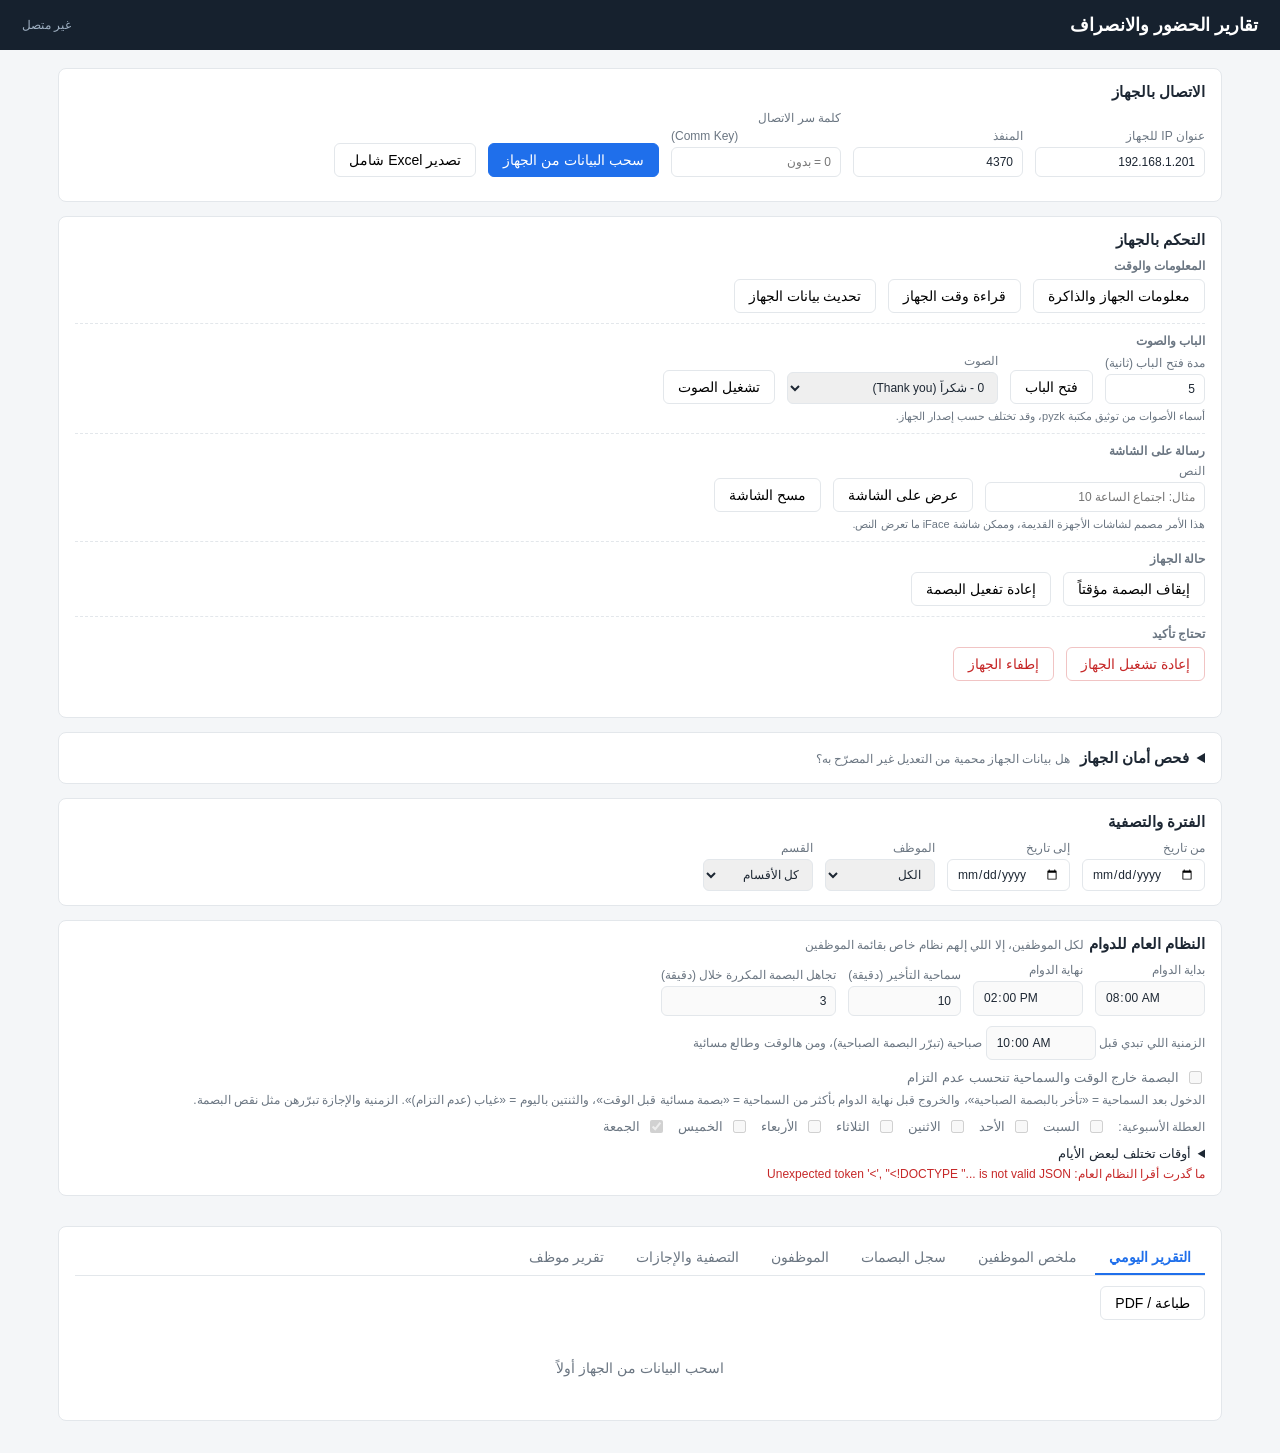
==== commit 1c2e3d34: "v2.13.0: one Excel workbook for every export, and the backup to restore - 'تصدير Excel شامل' writes " ====
--- a/server/public/index.html
+++ b/server/public/index.html
@@ -183,9 +183,9 @@
       <label>المنفذ <input id="port" type="number" value="4370" style="min-width:80px"></label>
       <label>كلمة سر الاتصال <bdi dir="ltr">(Comm Key)</bdi> <input id="commKey" type="password" inputmode="numeric" placeholder="0 = بدون" style="min-width:110px"></label>
       <button class="primary" id="fetchBtn">سحب البيانات من الجهاز</button>
-      <button id="loadFileBtn">فتح نسخة محفوظة</button>
-      <button id="saveFileBtn">حفظ نسخة</button>
-      <input type="file" id="fileInput" accept=".json" hidden>
+      <button id="bookExportBtn">تصدير Excel شامل</button>
+      <button id="bookImportBtn" data-min="supervisor" hidden>استيراد النسخة الشاملة</button>
+      <input type="file" id="bookFile" accept=".xlsx" hidden>
     </div>
     <div id="status"></div>
   </section>
@@ -515,15 +515,10 @@
       <button data-tab="person">تقرير موظف</button>
     </div>
     <div class="row no-print" style="margin-bottom:10px">
-      <button id="csvBtn">تصدير Excel (CSV)</button>
       <button id="printBtn">طباعة / PDF</button>
       <button id="publishBtn" class="primary" data-min="admin" hidden>حفظ التقرير للموظفين</button>
       <div class="tools" id="usersTools" style="display:none">
-        <button id="profExportBtn">تصدير قابل للتعديل</button>
-        <button id="profImportBtn" data-min="supervisor" hidden>استيراد البيانات المعدلة</button>
-        <button id="mdbImportBtn" data-min="supervisor" hidden>استيراد من برنامج ZKTeco القديم (att2000.mdb)</button>
-        <input type="file" id="profFile" accept=".csv,.txt" hidden>
-        <input type="file" id="mdbFile" accept=".mdb" hidden>
+        <span class="hint" style="font-size:12px">لتعديل بيانات الموظفين بالجملة: «تصدير Excel شامل» ← عدّل ورقة «الموظفين» ← «استيراد النسخة الشاملة».</span>
       </div>
       <div class="tools" id="personTools" style="display:none">
         <label>الموظف <select id="personSel"></select></label>
@@ -670,7 +665,7 @@
 // الخادم يتأكد من الصلاحية بكل طلب، وهنا بس نخفي اللي ما يخصه
 const RANK = { employee: 0, viewer: 1, supervisor: 2, admin: 3, super: 4 };
 const ROLE_LABELS = { super: 'صلاحية مطلقة', admin: 'مدير', supervisor: 'مشرف', viewer: 'أساسي', employee: 'موظف' };
-let ME = { username: '', role: 'viewer' };
+let ME = { username: '', role: 'viewer' }, APP_VERSION = '';
 const can = (min) => (RANK[ME.role] || 0) >= RANK[min];
 function applyRole() { document.querySelectorAll('[data-min]').forEach(el => { el.hidden = !can(el.dataset.min); }); }
 async function initSession() {
@@ -678,6 +673,7 @@
     const j = await (await fetch('/api/session')).json();
     if (j.auth && !j.user) { location.href = '/login'; return; }
     if (j.user) ME = j.user;
+    APP_VERSION = j.version || '';
     if (!j.auth) { ['usersCard', 'myPassLink', 'reportsCard', 'publishBtn'].forEach(id => $(id).remove()); } // بدون نظام دخول (تطبيق الموبايل): ما أكو حسابات موظفين
     if (j.auth) {
       if (ME.role === 'employee') { location.replace('/me'); return; } // الموظف يشوف تقريره بس
@@ -1420,24 +1416,6 @@
     .sort((a, b) => (Number(a.userId) - Number(b.userId)) || a.userId.localeCompare(b.userId));
 }
 
-// ---------- تصدير ----------
-function exportCSV() {
-  if (!lastTable || !lastTable.rows.length) return;
-  const q = (v) => `"${String(v ?? '').replace(/"/g,'""')}"`;
-  const csv = '﻿' + [lastTable.headers, ...lastTable.rows].map(r => r.map(q).join(',')).join('\r\n');
-  const a = document.createElement('a');
-  a.href = URL.createObjectURL(new Blob([csv], { type: 'text/csv;charset=utf-8' }));
-  a.download = `تقرير_${currentTab}_${$('from').value}_${$('to').value}.csv`;
-  a.click(); setTimeout(() => URL.revokeObjectURL(a.href), 1000);
-}
-function saveBackup() {
-  if (!DATA) return;
-  const clean = { info: DATA.info, users: DATA.users, logs: DATA.logs.map(l => ({ userId: l.userId, time: l.time })) };
-  const a = document.createElement('a');
-  a.href = URL.createObjectURL(new Blob([JSON.stringify(clean)], { type: 'application/json' }));
-  a.download = `نسخة_البصمة_${dateKey(new Date())}.json`; a.click();
-}
-
 // ---------- أوامر الجهاز ----------
 const CONFIRM = {
   disable: 'راح يتوقف الجهاز عن استقبال البصمات لحد ما تضغط "إعادة تفعيل البصمة". متأكد؟',
@@ -1701,26 +1679,6 @@
 
 // ---------- استيراد وتصدير بيانات الموظفين ----------
 const PHONE_FIELDS = ['mobile', 'officePhone', 'homePhone', 'nationalId'];
-function exportProfiles() {
-  if (!DATA) return setTabStatus('اسحب البيانات من الجهاز أولاً', 'err');
-  const q = (v) => `"${String(v ?? '').replace(/"/g, '""')}"`;
-  // ="..." يخلي Excel يحافظ على الصفر بأول رقم الهاتف
-  const keep0 = (v) => v ? `="${String(v).replace(/"/g, '')}"` : '';
-  const head = ['رقم الموظف', 'الاسم بالجهاز', ...PF.map(k => PF_LABELS[k])];
-  const lines = [head.map(q).join(',')];
-  for (const u of employeeList()) {
-    const p = prof(u.userId);
-    const e = effProf(p);
-    const val = (k) => k === 'attendance' || k === 'schedMode' ? e[k] : k === 'offDays' ? (e.schedMode === MODE_CUSTOM ? (parseOff(e.offDays).length ? offText(parseOff(e.offDays)) : NO_OFF) : '')
-      : k === 'workStart' || k === 'workEnd' ? (e[k] || '')
-      : k === 'dayTimes' ? (e.schedMode === MODE_CUSTOM ? dayTimesText(parseDayTimes(e.dayTimes)).replace(/ و/g, '، ') : '')
-      : k === 'exemptIn' || k === 'exemptOut' ? (e.schedMode === MODE_CUSTOM && e[k] ? offText(parseOff(e[k])).replace(/ و/g, '، ') : '') : p[k];
-    lines.push([q(u.userId), q(u.onDevice ? u.name : ''), ...PF.map(k => PHONE_FIELDS.includes(k) ? keep0(p[k]) : q(val(k)))].join(','));
-  }
-  const a = document.createElement('a');
-  a.href = URL.createObjectURL(new Blob(['﻿' + lines.join('\r\n')], { type: 'text/csv;charset=utf-8' }));
-  a.download = 'بيانات_الموظفين.csv'; a.click(); setTimeout(() => URL.revokeObjectURL(a.href), 1000);
-}
 function parseCSV(text) {
   text = text.replace(/^﻿/, '');
   const first = text.split(/\r?\n/, 1)[0];
@@ -1791,27 +1749,6 @@
   const buf = await file.arrayBuffer();
   try { return new TextDecoder('utf-8', { fatal: true }).decode(buf); } catch (_) { return new TextDecoder('windows-1256').decode(buf); }
 }
-async function importCSVFile(file) {
-  const rows = parseCSV(await readTextFile(file));
-  if (rows.length < 2) throw new Error('الملف فارغ أو ما بيه غير العناوين');
-  const norm = (h) => h.replace(/^﻿/, '').trim().toLowerCase().replace(/\s+/g, ' ');
-  const cols = {};
-  rows[0].forEach((h, i) => { for (const [k, al] of Object.entries(HEADER_ALIASES)) if (cols[k] == null && al.includes(norm(h))) cols[k] = i; });
-  if (cols.userId == null) throw new Error('ما لقيت عمود "رقم الموظف" بالملف. صدّر الملف من زر "تصدير قابل للتعديل" وعدّل عليه');
-  const incoming = {};
-  for (const r of rows.slice(1)) {
-    const id = normValue('userId', r[cols.userId] || '');
-    if (!id) continue;
-    const p = {};
-    for (const k of PF) if (cols[k] != null) { const v = normValue(k, r[cols[k]] || ''); if (v) p[k] = v; }
-    incoming[id] = p;
-  }
-  const n = Object.keys(incoming).length;
-  if (!n) throw new Error('ما لقيت موظفين بالملف');
-  const found = PF.filter(k => cols[k] != null).map(k => PF_LABELS[k]).join('، ');
-  if (!confirm(`لقيت ${n} موظف بالملف، والأعمدة: ${found}.\nالقيم اللي بالملف راح تنكتب فوق القديمة (الخانات الفارغة بالملف ما تمسح شي).\nتكمل؟`)) return setTabStatus('تم إلغاء الاستيراد');
-  return finishImport(incoming, 'merge');
-}
 async function finishImport(incoming, mode) {
   const j = await postJSON('/api/profiles/import', { profiles: incoming, mode });
   PROFILES = j.profiles || {};
@@ -1819,22 +1756,6 @@
   setTabStatus(`تم الاستيراد: ${j.added} موظف جديد، ${j.updated} تحدثت بياناتهم، ${j.unchanged} بدون تغيير` +
     (j.schedErrors ? ` · ${j.schedErrors} موظف دوامه بالملف غلط (أوقات أو أيام)، فبقى دوامه القديم` : ''), j.schedErrors ? 'err' : 'okc');
 }
-async function importMdbFile(file) {
-  setTabStatus(`جارِ قراءة ${file.name} (${(file.size / 1048576).toFixed(1)} ميگا)...`);
-  const r = await fetch('/api/import-mdb', { method: 'POST', headers: { 'Content-Type': 'application/octet-stream' }, body: file });
-  const j = await r.json();
-  if (!r.ok) throw new Error(j.error || 'خطأ');
-  if (!j.count) throw new Error('ما لقيت موظفين بالملف');
-  const ps = Object.values(j.profiles);
-  const phones = ps.filter(p => p.mobile || p.officePhone || p.homePhone).length, depts = ps.filter(p => p.department).length;
-  if (!confirm(`لقيت ${j.count} موظف ببرنامج ZKTeco القديم (${phones} عندهم رقم هاتف، ${depts} عندهم قسم).\nبياناتهم راح تنضاف. اللي كتبته أنت بالبرنامج ما يتغير، بس الخانات الفارغة تنملي.\nتكمل؟`)) return setTabStatus('تم إلغاء الاستيراد');
-  return finishImport(j.profiles, 'fill');
-}
-$('profExportBtn').onclick = exportProfiles;
-$('profImportBtn').onclick = () => $('profFile').click();
-$('mdbImportBtn').onclick = () => $('mdbFile').click();
-$('profFile').onchange = async (e) => { const f = e.target.files[0]; e.target.value = ''; if (!f) return; try { await importCSVFile(f); } catch (x) { setTabStatus(x.message, 'err'); } };
-$('mdbFile').onchange = async (e) => { const f = e.target.files[0]; e.target.value = ''; if (!f) return; try { await importMdbFile(f); } catch (x) { setTabStatus(x.message, 'err'); } };
 $('tableArea').addEventListener('click', (e) => { const b = e.target.closest('[data-edit]'); if (b) { e.preventDefault(); openEdit(b.dataset.edit); } });
 $('editName').addEventListener('input', updateBytes);
 $('editEnc').addEventListener('change', updateBytes);
@@ -2416,7 +2337,6 @@
 
 // ---------- الأحداث ----------
 $('fetchBtn').onclick = fetchData;
-$('csvBtn').onclick = exportCSV;
 // ---------- الطباعة و PDF ----------
 // قبل الطباعة: اسم التقرير يصير اسم الملف ووقت الطباعة تحته، الحقول الفارغة كلها تنشال،
 // والجدول ينقسم على صفحات A4 بالعرض وكل صفحة تبدي بأسماء الحقول. بعد الطباعة يرجع مثل ما چان.
@@ -2481,14 +2401,181 @@
 window.addEventListener('beforeprint', beforePrint); window.addEventListener('afterprint', afterPrint);
 // بالآيفون التطبيق يرجّعه بعد ما تخلص الطباعة أو تحفظ الـ PDF
 $('printBtn').onclick = () => { beforePrint(); window.print(); };
-$('saveFileBtn').onclick = saveBackup;
-$('loadFileBtn').onclick = () => $('fileInput').click();
-$('fileInput').onchange = async (e) => {
-  const f = e.target.files[0]; if (!f) return;
-  try { setData(JSON.parse(await f.text())); setStatus('تم فتح النسخة المحفوظة: ' + f.name, 'okc'); }
-  catch (_) { setStatus('الملف غير صالح', 'err'); }
-  e.target.value = '';
-};
+// ---------- ملف Excel الشامل: كل التقارير والبيانات، وهو نفسه النسخة الاحتياطية ----------
+// أوراق التقارير للقراءة بس. الأوراق اللي ترجع بالاستيراد (وتتعدل بالإكسل):
+const BOOK = { info: 'معلومات', emps: 'الموظفين', gen: 'النظام العام', hol: 'العطل الرسمية', manual: 'البصمات اليدوية',
+  leaves: 'الإجازات', devUsers: 'موظفي الجهاز', logs: 'البصمات' };
+const bookStr = (v) => v == null ? '' : String(v);
+// خلية تاريخ أو وقت رجعت من الإكسل (ممكن تصير رقم إذا انعدلت)
+function cellDate(v) {
+  v = bookStr(v).trim(); if (!v) return '';
+  if (/^\d{5}(\.\d+)?$/.test(v)) { const d = new Date(Math.round((parseFloat(v) - 25569) * 86400000)); return d.toISOString().slice(0, 10); }
+  return normDate(v);
+}
+function cellTime(v) {
+  v = bookStr(v).trim(); if (!v) return '';
+  if (/^\d*\.\d+$/.test(v) && parseFloat(v) < 1) return normTime(v.startsWith('.') ? '0' + v : v);
+  return normTime(v);
+}
+function bookDateTime(v) { // "2026-10-04 08:05" أو رقم إكسل
+  v = bookStr(v).trim();
+  if (/^\d{5}\.\d+$/.test(v)) { const ms = Math.round((parseFloat(v) - 25569) * 86400000); return new Date(ms).toISOString().slice(0, 16); }
+  const m = v.replace('T', ' ').match(/^(\d{4}-\d{2}-\d{2})\s+(\d{1,2}:\d{2})(:\d{2})?/);
+  return m ? `${m[1]}T${normTime(m[2])}${m[3] || ':00'}` : '';
+}
+function captureTab(tab, view) {
+  const keep = { tab: currentTab, view: $('lvView').value };
+  currentTab = tab; if (view) $('lvView').value = view;
+  lastTable = null; render();
+  const t = lastTable ? [lastTable.headers.map(bookStr), ...lastTable.rows.map(r => r.map(bookStr))] : null;
+  currentTab = keep.tab; $('lvView').value = keep.view; render();
+  return t;
+}
+async function buildBook() {
+  const sheets = [], g = GEN, now = new Date(), p2 = (n) => String(n).padStart(2, '0');
+  const stamp = `${now.getFullYear()}-${p2(now.getMonth() + 1)}-${p2(now.getDate())} ${p2(now.getHours())}:${p2(now.getMinutes())}`;
+  sheets.push({ name: BOOK.info, rows: [['البند', 'القيمة'], ['البرنامج', 'نظام الحضور ' + (APP_VERSION || '')], ['وقت التصدير', stamp],
+    ['الفترة', `${$('from').value} إلى ${$('to').value}`], ['طلّعه', (ME && ME.username) || ''],
+    ['ملاحظة', `أوراق التقارير للقراءة بس. الأوراق اللي ترجع بزر «استيراد النسخة الشاملة» وتگدر تعدّلها: ${[BOOK.emps, BOOK.gen, BOOK.hol, BOOK.manual, BOOK.leaves, BOOK.devUsers, BOOK.logs].join('، ')}. لا تغيّر أسماء الأوراق ولا عناوين الأعمدة.`],
+    ['معلومات الجهاز', DATA ? JSON.stringify(DATA.info || {}) : '']] });
+  // التقارير حسب الفترة والفلاتر الحالية
+  if (DATA) {
+    for (const [tab, view, name] of [['daily', null, 'التقرير اليومي'], ['summary', null, 'ملخص الموظفين'], ['leaves', 'days', 'التصفية حسب الأيام'],
+      ['leaves', 'emp', 'التصفية حسب الموظفين'], ['person', null, 'تقرير الموظف']]) {
+      if (tab === 'person' && !$('emp').value) continue;
+      const t = captureTab(tab, view); if (t && t.length > 1) sheets.push({ name, rows: t });
+    }
+  }
+  // الموظفين (قابلة للتعديل)
+  const ids = [...new Set([...(DATA ? DATA.users.map(u => u.userId) : []), ...Object.keys(PROFILES)])].sort((a, b) => (Number(a) - Number(b)) || a.localeCompare(b));
+  const emps = [['رقم الموظف', 'الاسم بالجهاز', ...PF.map(k => PF_LABELS[k])]];
+  for (const id of ids) {
+    const p = prof(id), e = effProf(p), dev = DATA && deviceUser(id);
+    const val = (k) => k === 'attendance' || k === 'schedMode' ? e[k] : k === 'offDays' ? (e.schedMode === MODE_CUSTOM ? (parseOff(e.offDays).length ? offText(parseOff(e.offDays)) : NO_OFF) : '')
+      : k === 'workStart' || k === 'workEnd' ? (e[k] || '')
+      : k === 'dayTimes' ? (e.schedMode === MODE_CUSTOM ? dayTimesText(parseDayTimes(e.dayTimes)).replace(/ و/g, '، ') : '')
+      : k === 'exemptIn' || k === 'exemptOut' ? (e.schedMode === MODE_CUSTOM && e[k] ? offText(parseOff(e[k])).replace(/ و/g, '، ') : '') : p[k];
+    emps.push([id, dev ? dev.name : '', ...PF.map(k => bookStr(val(k)))]);
+  }
+  sheets.push({ name: BOOK.emps, rows: emps });
+  const dt = parseDayTimes(g.days);
+  sheets.push({ name: BOOK.gen, rows: [['الإعداد', 'القيمة'], ['بداية الدوام', g.start], ['نهاية الدوام', g.end], ['السماحية (دقيقة)', bookStr(g.grace)],
+    ['تجاهل البصمة المكررة (دقيقة)', bookStr(g.dedup)], ['العطلة الأسبوعية', g.off.length ? offText(g.off).replace(/ و/g, '، ') : NO_OFF],
+    ['أوقات أيام خاصة', dayTimesText(dt).replace(/ و/g, '، ')], ['الزمنية الصباحية قبل', g.hourSplit || '10:00'],
+    ['البصمة خارج الوقت = عدم التزام', g.strict ? 'نعم' : 'لا']] });
+  sheets.push({ name: BOOK.hol, rows: [['التاريخ', 'اليوم', 'اسم العطلة'], ...[...HOLI].sort((a, b) => a[0].localeCompare(b[0])).map(([d, n]) => [d, DAYS[dowOf(d)], n])] });
+  let manual = [];
+  try { const r = await fetch('/api/manual'); if (r.ok) manual = (await r.json()).punches || []; } catch (_) {}
+  sheets.push({ name: BOOK.manual, rows: [['رقم الموظف', 'الاسم', 'التاريخ', 'الوقت', 'النوع', 'السبب', 'ملاحظة', 'أضافها', 'وقت الإضافة', 'المعرّف'],
+    ...manual.map(m => [m.userId, userName(m.userId), m.time.slice(0, 10), m.time.slice(11, 16), m.type === 'in' ? 'دخول' : 'خروج', m.reason, m.note || '', m.by, (m.created || '').replace('T', ' ').slice(0, 16), m.id])] });
+  sheets.push({ name: BOOK.leaves, rows: [['رقم البصمة', 'الاسم', 'القسم', 'النوع', 'من', 'إلى', 'من ساعة إلى ساعة', 'الساعات', 'الأيام', 'الحالة'],
+    ...LEAVES.map(l => [l.userId, l.name || '', l.dept || '', l.type || (l.kind === 'hour' ? 'إجازة زمنية' : 'إجازة'), l.from, l.to, l.kind === 'hour' ? (l.start || '') : '',
+      l.kind === 'hour' ? fmtDur(l.minutes || 0) : '', l.kind === 'hour' ? '' : bookStr(l.days || ''), l.statusText || LV_STATUS[l.status] || ''])] });
+  if (DATA) {
+    sheets.push({ name: BOOK.devUsers, rows: [['الرقم', 'الاسم', 'الصلاحية', 'رقم البطاقة', 'uid'], ...DATA.users.map(u => [u.userId, u.name || '', bookStr(u.role ?? ''), bookStr(u.cardno || ''), bookStr(u.uid ?? '')])] });
+    sheets.push({ name: BOOK.logs, rows: [['رقم الموظف', 'الوقت'], ...DATA.logs.map(l => [l.userId, l.time.replace('T', ' ')])] });
+  }
+  return { sheets, stamp };
+}
+async function exportBook() {
+  const btn = $('bookExportBtn'); btn.disabled = true; setStatus('دا يتجهّز ملف Excel...');
+  try {
+    const { sheets, stamp } = await buildBook();
+    const name = `الحضور_${stamp.replace(' ', '_').replace(':', '-')}.xlsx`;
+    const r = await fetch('/api/xlsx/write', { method: 'POST', headers: { 'Content-Type': 'application/json' }, body: JSON.stringify({ name, sheets }) });
+    if (!r.ok) { let m = 'خطأ'; try { m = (await r.json()).error || m; } catch (_) {} throw new Error(m); }
+    const a = document.createElement('a'); a.href = URL.createObjectURL(await r.blob()); a.download = name; a.click();
+    setTimeout(() => URL.revokeObjectURL(a.href), 4000);
+    setStatus(`انصدّر ملف Excel (${sheets.length} ورقة)`, 'okc');
+  } catch (e) { setStatus('ما گدرت أصدّر: ' + e.message, 'err'); }
+  btn.disabled = false;
+}
+// صفوف ورقة الموظفين ← بيانات الموظفين (نفس قواعد الاستيراد: الخانة الفارغة ما تمسح شي)
+function profilesFromRows(rows) {
+  const norm = (h) => bookStr(h).replace(/^﻿/, '').trim().toLowerCase().replace(/\s+/g, ' ');
+  const cols = {};
+  (rows[0] || []).forEach((h, i) => { for (const [k, al] of Object.entries(HEADER_ALIASES)) if (cols[k] == null && al.includes(norm(h))) cols[k] = i; });
+  if (cols.userId == null) throw new Error(`ورقة «${BOOK.emps}» ما بيها عمود «رقم الموظف»`);
+  const out = {};
+  for (const r of rows.slice(1)) {
+    const id = normValue('userId', bookStr(r[cols.userId]));
+    if (!id) continue;
+    const p = {};
+    for (const k of PF) if (cols[k] != null) {
+      let v = bookStr(r[cols[k]]);
+      if (k === 'workStart' || k === 'workEnd') v = cellTime(v); else if (k === 'birthday' || k === 'hireDate') v = cellDate(v);
+      v = normValue(k, v); if (v) p[k] = v;
+    }
+    out[id] = p;
+  }
+  return out;
+}
+function genFromRows(rows) {
+  const kv = new Map(rows.slice(1).map(r => [bookStr(r[0]).trim(), bookStr(r[1]).trim()]));
+  const get = (k) => kv.get(k) || '';
+  const offTxt = get('العطلة الأسبوعية');
+  const off = !offTxt || offTxt === NO_OFF ? [] : offTxt.split(/[،,]\s*|\s+و/).map(x => DAYS.findIndex(d => d.replace(/^ال/, '') === x.trim().replace(/^و?ال/, ''))).filter(d => d >= 0);
+  const days = {};
+  for (const it of get('أوقات أيام خاصة').split(/[،,]/)) {
+    const m = it.trim().match(/^(\S+)\s+(\d{1,2}:\d{2})\s*-\s*(\d{1,2}:\d{2})$/); if (!m) continue;
+    const d = DAYS.findIndex(x => x.replace(/^ال/, '') === m[1].replace(/^ال/, '')); if (d >= 0) days[d] = { start: normTime(m[2]), end: normTime(m[3]) };
+  }
+  return { start: cellTime(get('بداية الدوام')), end: cellTime(get('نهاية الدوام')), grace: +get('السماحية (دقيقة)') || 0, dedup: +get('تجاهل البصمة المكررة (دقيقة)') || 0,
+    off: [...new Set(off)].sort(), days, hourSplit: cellTime(get('الزمنية الصباحية قبل')) || '10:00', strict: get('البصمة خارج الوقت = عدم التزام') === 'نعم' };
+}
+const toCSV = (rows) => '﻿' + rows.map(r => r.map(v => `"${bookStr(v).replace(/"/g, '""')}"`).join(',')).join('\r\n');
+async function importBook(file) {
+  setStatus(`دا ينقرا ${file.name}...`);
+  const r = await fetch('/api/xlsx/read', { method: 'POST', headers: { 'Content-Type': 'application/octet-stream' }, body: file });
+  const j = await r.json(); if (!r.ok) throw new Error(j.error || 'خطأ');
+  const sh = new Map(j.sheets.map(s => [s.name, s.rows || []]));
+  if (!sh.has(BOOK.info) || ![BOOK.emps, BOOK.gen, BOOK.logs].some(n => sh.has(n))) throw new Error('هذا مو ملف Excel الشامل اللي يطلّعه البرنامج (زر «تصدير Excel شامل»)');
+  const rowsOf = (n) => (sh.get(n) || []).filter(r => r.some(v => bookStr(v).trim()));
+  const plan = [], skip = [];
+  const want = (name, role, what) => { if (!sh.has(name)) return false; if (!can(role)) { skip.push(`${what} (تحتاج صلاحية أعلى)`); return false; } plan.push(what); return true; };
+  const doLogs = sh.has(BOOK.logs) && (plan.push('البصمات وموظفي الجهاز (للعرض بالتقارير)'), true);
+  const doEmps = want(BOOK.emps, 'supervisor', 'بيانات الموظفين ودوامهم');
+  const doGen = want(BOOK.gen, 'super', 'النظام العام');
+  const doHol = want(BOOK.hol, 'super', 'العطل الرسمية');
+  const doMan = want(BOOK.manual, 'super', 'البصمات اليدوية');
+  const doLv = want(BOOK.leaves, 'admin', 'الإجازات');
+  if (!plan.length) throw new Error('ما أكو شي تگدر تستورده بصلاحيتك: ' + skip.join('، '));
+  if (!confirm(`راح ترجع من الملف:\n• ${plan.join('\n• ')}\n\nالعطل والبصمات اليدوية والإجازات تنستبدل بالموجود بالملف، وبيانات الموظفين تنكتب فوق القديمة (الخانة الفارغة ما تمسح شي).` +
+    (skip.length ? `\n\nما راح يرجع: ${skip.join('، ')}` : '') + '\nتكمل؟')) return setStatus('تم إلغاء الاستيراد');
+  const done = [], fail = [];
+  const step = async (what, fn) => { try { const m = await fn(); done.push(m || what); } catch (e) { fail.push(`${what}: ${e.message}`); } };
+  if (doLogs) await step('البصمات', async () => {
+    const ur = rowsOf(BOOK.devUsers).slice(1), lr = rowsOf(BOOK.logs).slice(1);
+    let info = {}; try { info = JSON.parse((rowsOf(BOOK.info).find(r => r[0] === 'معلومات الجهاز') || [])[1] || '{}'); } catch (_) {}
+    const users = ur.map(r => ({ userId: normValue('userId', bookStr(r[0])), name: bookStr(r[1]), role: r[2] === '' ? 0 : +r[2] || 0, cardno: bookStr(r[3]), uid: r[4] === '' ? null : +r[4] }))
+      .filter(u => u.userId);
+    const logs = lr.map(r => ({ userId: normValue('userId', bookStr(r[0])), time: bookDateTime(r[1]) })).filter(l => l.userId && l.time);
+    if (!logs.length && !users.length) throw new Error('فارغة');
+    setData({ info, users, logs }); return `${logs.length} بصمة`;
+  });
+  if (doEmps) await step('الموظفين', async () => { const inc = profilesFromRows(rowsOf(BOOK.emps)); const j = await postJSON('/api/profiles/import', { profiles: inc, mode: 'merge' });
+    PROFILES = j.profiles || {}; fillDeptSelect(); if (DATA) fillEmpSelect();
+    return `الموظفين: ${j.added} جديد، ${j.updated} تحدّث` + (j.schedErrors ? `، ${j.schedErrors} دوامه غلط فبقى القديم` : ''); });
+  if (doGen) await step('النظام العام', async () => { const j = await postJSON('/api/settings/schedule', { schedule: genFromRows(rowsOf(BOOK.gen)) });
+    GEN = j.settings.schedule; GEN_META = j.settings; fillGen(GEN); return 'النظام العام'; });
+  if (doHol) await step('العطل الرسمية', async () => { const hol = rowsOf(BOOK.hol).slice(1).map(r => ({ date: cellDate(r[0]), name: bookStr(r[2]).trim() })).filter(h => h.date);
+    const j = await postJSON('/api/settings/holidays', { holidays: hol }); GEN_META = j.settings; setHolidays(j.settings.holidays); return `${hol.length} عطلة رسمية`; });
+  if (doMan) await step('البصمات اليدوية', async () => {
+    const punches = rowsOf(BOOK.manual).slice(1).map(r => ({ userId: normValue('userId', bookStr(r[0])), time: `${cellDate(r[2])}T${cellTime(r[3])}`,
+      type: bookStr(r[4]).trim() === 'خروج' ? 'out' : bookStr(r[4]).trim() === 'دخول' ? 'in' : '', reason: bookStr(r[5]).trim(), note: bookStr(r[6]).trim(),
+      by: bookStr(r[7]).trim(), created: bookStr(r[8]).trim().replace(' ', 'T'), id: bookStr(r[9]).trim() }));
+    const j = await postJSON('/api/manual/replace', { punches }); if (typeof loadManual === 'function') await loadManual(); return `${j.count} بصمة يدوية`; });
+  if (doLv) await step('الإجازات', async () => { const rows = rowsOf(BOOK.leaves);
+    if (rows.length < 2) { await postJSON('/api/leaves/clear', {}); await loadLeaves(); return 'الإجازات (فارغة)'; }
+    const r2 = await fetch('/api/leaves/import?name=' + encodeURIComponent(file.name + ' (ورقة الإجازات)'), { method: 'POST', headers: { 'Content-Type': 'text/csv' }, body: toCSV(rows) });
+    const j2 = await r2.json(); if (!r2.ok) throw new Error(j2.error || 'خطأ'); await loadLeaves(); return `${rows.length - 1} إجازة`; });
+  render();
+  setStatus((done.length ? 'رجعت من الملف: ' + done.join('، ') : '') + (fail.length ? (done.length ? ' · ' : '') + 'ما رجعت: ' + fail.join('، ') : ''), fail.length ? 'err' : 'okc');
+}
+$('bookExportBtn').onclick = exportBook;
+$('bookImportBtn').onclick = () => $('bookFile').click();
+$('bookFile').onchange = async (e) => { const f = e.target.files[0]; e.target.value = ''; if (!f) return; try { await importBook(f); } catch (x) { setStatus(x.message, 'err'); } };
+
 document.querySelectorAll('.tabs button').forEach(b => b.onclick = () => {
   document.querySelectorAll('.tabs button').forEach(x => x.classList.remove('active'));
   b.classList.add('active'); currentTab = b.dataset.tab; render();
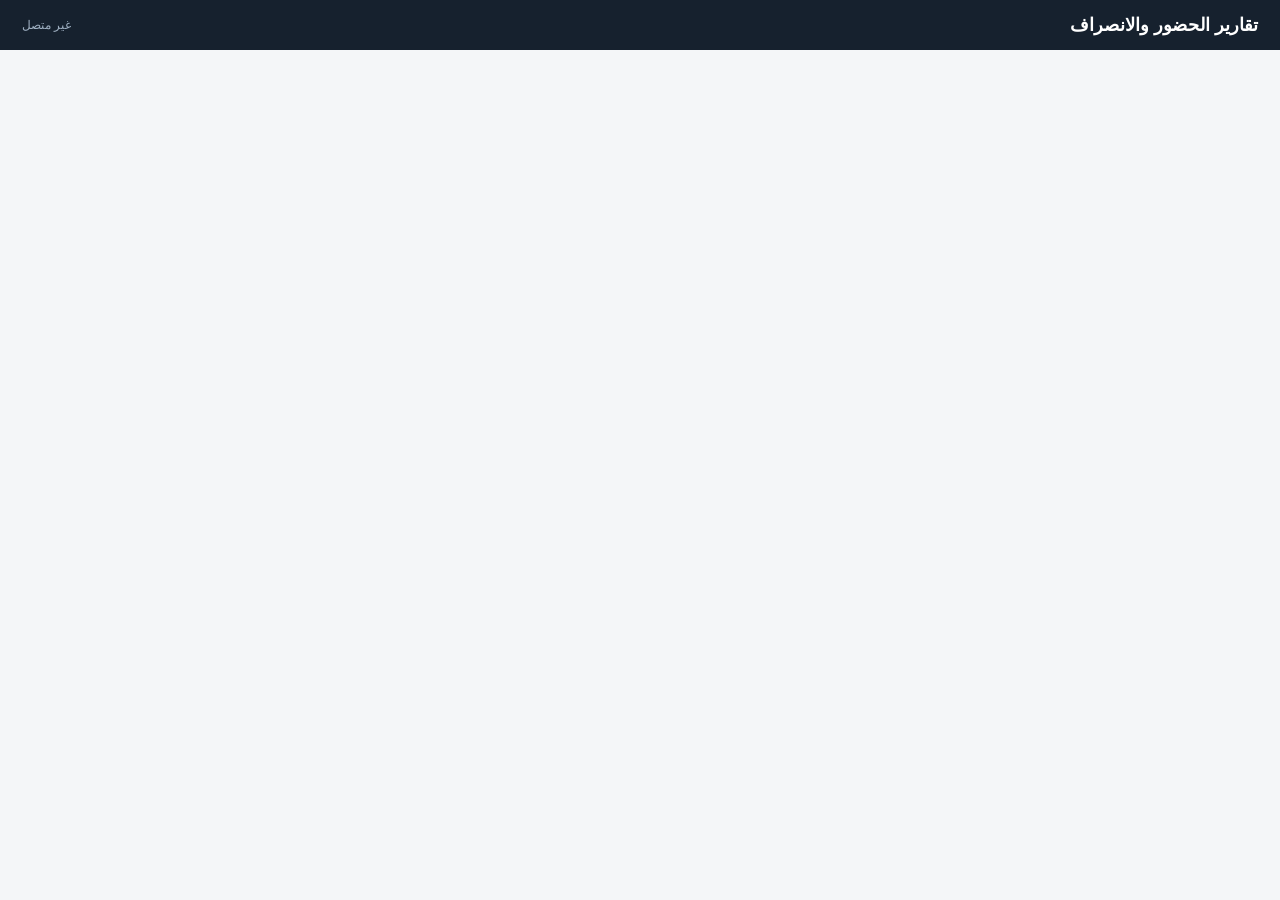
==== commit 8620270d: "Roles: keep super and employee, add «custom» with per-menu and per-item permissions — v2.17.0 Old ad" ====
--- a/server/public/index.html
+++ b/server/public/index.html
@@ -102,7 +102,15 @@
   .days > span { color:var(--muted); font-size:12px; }
   .days label.chk input:disabled + span { color:var(--muted); }
   .t-off { background:#eceff1; color:#546e7a; white-space:nowrap; }
-  .chip.super { background:#5b1f78; color:#fff; }
+  .chip.super { background:#5b1f78; color:#fff; } .chip.custom { background:#2d5a8a; color:#fff; }
+  .pgroup { border:1px solid var(--line, #ddd); border-radius:10px; padding:8px 10px; margin:0 0 8px; }
+  .pgroup label { display:flex !important; flex-direction:row !important; align-items:center; justify-content:flex-start; gap:6px; cursor:pointer; margin:0 !important; text-align:right; }
+  .pgroup > label { font-weight:bold; font-size:14px; }
+  .pgroup .pitems { display:grid; grid-template-columns:repeat(auto-fill, minmax(230px, 1fr)); gap:4px 14px; margin:6px 24px 0 0; }
+  .pgroup .pitems label { font-size:13px; }
+  .pgroup input[type=checkbox] { width:auto !important; min-width:0 !important; margin:0; flex:none; }
+  .pgroup .tag { font-size:11px; padding:0 5px; }
+  #permTree { max-height:min(60vh, 560px); overflow:auto; }
   /* رابط البرنامج للأعضاء: شريط تحت الرأس، الضغط عليه ينسخ الرابط */
   .sharebar { background:#e8f0fe; border-bottom:1px solid #c9dafc; padding:8px 22px; display:flex; flex-wrap:wrap; align-items:center; gap:8px 12px; font-size:13px; }
   .sharebar .lbl { color:#1a3d7c; font-weight:bold; }
@@ -176,37 +184,49 @@
   <span id="shareNote"></span>
 </div>
 <main>
-  <section class="card no-print">
+  <section class="card no-print" id="appCard" hidden>
+    <div class="row" style="align-items:center;gap:14px">
+      <b>البرنامج على هذي الحاسبة</b>
+      <label class="chk" id="autoStartL" data-perm="app.autostart" hidden><input type="checkbox" id="autoStart"> يشتغل تلقائياً ويا تشغيل الحاسبة (مخفي بالخلفية)</label>
+      <button id="hideAppBtn" data-perm="app.hide" hidden>إخفاء البرنامج (يبقى يشتغل بالخلفية)</button>
+    </div>
+    <div class="hint" id="appMsg" style="margin-top:6px;font-size:12px">الإخفاء يسد نافذة البرنامج ويطلّعك منه حتى يقل استهلاك الذاكرة، والبصمات والأعضاء والإطفاء التلقائي يبقون يشتغلون. حتى ترجعه: افتح البرنامج من جديد من نفس الأيقونة، ويطلب كلمة السر.</div>
+  </section>
+  <section class="card no-print" id="noPerms" hidden>
+    <h2>ما عندك صلاحيات بعد</h2>
+    <div class="hint">حسابك «مخصص» وما مفعّلة إله ولا قائمة. اطلب من صاحب الصلاحية المطلقة يفعّل لك اللي تحتاجه من زر «تخصيص» يم اسمك.</div>
+  </section>
+  <section class="card no-print" id="connCard" data-perm="conn.* ctl.* scan.run danger.*" hidden>
     <h2>الاتصال بالجهاز</h2>
     <div class="row">
       <label>عنوان IP للجهاز <input id="ip" value="192.168.1.201"></label>
       <label>المنفذ <input id="port" type="number" value="4370" style="min-width:80px"></label>
       <label>كلمة سر الاتصال <bdi dir="ltr">(Comm Key)</bdi> <input id="commKey" type="password" inputmode="numeric" placeholder="0 = بدون" style="min-width:110px"></label>
-      <button class="primary" id="fetchBtn">سحب البيانات من الجهاز</button>
-      <button id="bookExportBtn">تصدير Excel شامل</button>
-      <button id="bookImportBtn" data-min="supervisor" hidden>استيراد النسخة الشاملة</button>
+      <button class="primary" id="fetchBtn" data-perm="conn.fetch" hidden>سحب البيانات من الجهاز</button>
+      <button id="bookExportBtn" data-perm="conn.export" hidden>تصدير Excel شامل</button>
+      <button id="bookImportBtn" data-perm="conn.import" hidden>استيراد النسخة الشاملة</button>
       <input type="file" id="bookFile" accept=".xlsx" hidden>
     </div>
     <div id="status"></div>
   </section>
 
-  <section class="card no-print">
+  <section class="card no-print" id="ctlCard" data-perm="ctl.*" hidden>
     <h2>التحكم بالجهاز</h2>
     <div class="ctl">
       <div class="ctl-label">المعلومات والوقت</div>
       <div class="row">
         <button data-cmd="info">معلومات الجهاز والذاكرة</button>
         <button data-cmd="getTime">قراءة وقت الجهاز</button>
-        <button data-cmd="syncTime" data-min="super" hidden>مزامنة الوقت مع الحاسبة</button>
+        <button data-cmd="syncTime">مزامنة الوقت مع الحاسبة</button>
         <button data-cmd="refresh">تحديث بيانات الجهاز</button>
       </div>
     </div>
     <div class="ctl">
       <div class="ctl-label">الباب والصوت</div>
       <div class="row">
-        <label>مدة فتح الباب (ثانية) <input type="number" id="unlockSec" value="5" min="1" max="60" style="min-width:70px"></label>
+        <label data-perm="ctl.door">مدة فتح الباب (ثانية) <input type="number" id="unlockSec" value="5" min="1" max="60" style="min-width:70px"></label>
         <button data-cmd="unlock">فتح الباب</button>
-        <label>الصوت
+        <label data-perm="ctl.voice">الصوت
           <select id="voiceIdx">
             <option value="0">0 - شكراً (Thank you)</option>
             <option value="1">1 - كلمة السر غير صحيحة</option>
@@ -234,12 +254,12 @@
         </label>
         <button data-cmd="testVoice">تشغيل الصوت</button>
       </div>
-      <div class="hint">أسماء الأصوات من توثيق مكتبة pyzk، وقد تختلف حسب إصدار الجهاز.</div>
+      <div class="hint" data-perm="ctl.voice">أسماء الأصوات من توثيق مكتبة pyzk، وقد تختلف حسب إصدار الجهاز.</div>
     </div>
     <div class="ctl">
       <div class="ctl-label">رسالة على الشاشة</div>
       <div class="row">
-        <label>النص <input id="lcdText" maxlength="40" placeholder="مثال: اجتماع الساعة 10" style="min-width:220px"></label>
+        <label data-perm="ctl.lcd">النص <input id="lcdText" maxlength="40" placeholder="مثال: اجتماع الساعة 10" style="min-width:220px"></label>
         <button data-cmd="lcdWrite">عرض على الشاشة</button>
         <button data-cmd="lcdClear">مسح الشاشة</button>
       </div>
@@ -257,14 +277,14 @@
       <div class="row">
         <button data-cmd="restart" class="danger">إعادة تشغيل الجهاز</button>
         <button data-cmd="powerOff" class="danger">إطفاء الجهاز</button>
-        <button data-cmd="clearLogs" class="danger" data-min="admin" hidden>مسح سجل البصمات (بعد حفظ نسخة)</button>
+        <button data-cmd="clearLogs" class="danger">مسح سجل البصمات (بعد حفظ نسخة)</button>
       </div>
     </div>
     <div id="cmdStatus" style="margin-top:12px;font-size:13px"></div>
     <div id="infoPanel"></div>
   </section>
 
-  <details class="card no-print" id="scanCard">
+  <details class="card no-print" id="scanCard" data-perm="scan.run" hidden>
     <summary>فحص أمان الجهاز <small>هل بيانات الجهاز محمية من التعديل غير المصرّح به؟</small></summary>
     <div class="hint" style="margin:-4px 0 10px">
       فحص قراءة فقط — ما يغيّر ولا شي بالجهاز. يتأكد هل الجهاز محمي بكلمة سر اتصال، وهل عليه مدير، ويبيّن مخاطر الشبكة والبرنامج الثابت.
@@ -278,22 +298,22 @@
     <div id="scanResult" style="margin-top:12px"></div>
   </details>
 
-  <details class="card no-print danger-zone" id="adminCard" data-min="admin" hidden>
-    <summary>الأوامر الخطرة والمخفية <small>إضافة وحذف الموظفين للمدير، والوقت وخصائص الجهاز والمسح للصلاحية المطلقة بس</small></summary>
+  <details class="card no-print danger-zone" id="adminCard" data-perm="danger.*" hidden>
+    <summary>الأوامر الخطرة والمخفية <small>إضافة وحذف الموظفين، والوقت وخصائص الجهاز والمسح</small></summary>
     <div class="hint" style="margin:-4px 0 10px">كل أمر يمسح أو يغير شي يحفظ نسخة احتياطية بمجلد backups قبله، وكل شي ينسجل بسجل العمليات باسمك.</div>
-    <div class="ctl">
+    <div class="ctl" data-perm="danger.addUser">
       <div class="ctl-label">إضافة موظف جديد للجهاز</div>
       <div class="row">
         <label>رقم الموظف <input id="nuId" inputmode="numeric" autocomplete="off" style="min-width:90px"></label>
         <label>الاسم بالجهاز <input id="nuName" maxlength="40" autocomplete="off"></label>
         <label>رقم البطاقة <input id="nuCard" inputmode="numeric" placeholder="اختياري" autocomplete="off" style="min-width:110px"></label>
-        <label data-min="super" hidden>الصلاحية بالجهاز <select id="nuPriv"><option value="0">مستخدم عادي</option><option value="14">مدير</option></select></label>
+        <label data-perm="danger.devAdmins" hidden>الصلاحية بالجهاز <select id="nuPriv"><option value="0">مستخدم عادي</option><option value="14">مدير</option></select></label>
         <label>الرقم السري <input id="nuPin" type="password" inputmode="numeric" placeholder="اختياري" autocomplete="new-password" style="min-width:100px"></label>
         <button id="nuBtn" class="primary">إضافة للجهاز</button>
       </div>
       <div class="hint">بعد الإضافة، الموظف يسجل بصمته أو وجهه من قائمة الجهاز نفسه. ترميز الاسم يتحدد حسب الأسماء الموجودة بالجهاز.</div>
     </div>
-    <div class="ctl" data-min="super" hidden>
+    <div class="ctl" data-perm="danger.setTime" hidden>
       <div class="ctl-label">وقت محدد</div>
       <div class="row">
         <label>التاريخ والوقت <input type="datetime-local" id="customTime" step="1"></label>
@@ -301,7 +321,7 @@
       </div>
       <div class="hint">للوقت الصحيح استخدم "مزامنة الوقت مع الحاسبة". هذا للحالات الخاصة، والبصمات الجديدة تنسجل بالوقت اللي تختاره.</div>
     </div>
-    <div class="ctl" data-min="super" hidden>
+    <div class="ctl" data-perm="danger.options" hidden>
       <div class="ctl-label">إعدادات الجهاز المخفية</div>
       <div class="row">
         <label>اسم الإعداد <input id="optKey" list="optKeys" dir="ltr" placeholder="~DeviceName" autocomplete="off" autocapitalize="none" spellcheck="false" style="min-width:170px"></label>
@@ -319,7 +339,7 @@
       <div class="hint">أسماء الإعدادات بالقائمة من مكتبة pyzk، وتگدر تكتب أي اسم ثاني يعرفه جهازك. القراءة آمنة، أما الكتابة فتغير الإعداد بالجهاز مباشرة:
         إذا غيرت IPAddress أو NetMask أو GATEIPAddress ممكن ينقطع الاتصال، وإذا غيرت COMKey لازم تكتب كلمة سر الاتصال الجديدة بالبرنامج.</div>
     </div>
-    <div class="ctl" id="comkeyCtl" data-min="super" hidden>
+    <div class="ctl" id="comkeyCtl" data-perm="danger.commKey" hidden>
       <div class="ctl-label">كلمة سر اتصال الجهاز (Comm Key)</div>
       <div class="row">
         <label>كلمة سر جديدة (رقم 1–999999) <input id="comkeyVal" inputmode="numeric" autocomplete="off" style="min-width:150px"></label>
@@ -327,13 +347,13 @@
         <button id="comkeyBtn" class="primary">ضبط / تغيير</button>
       </div>
       <div class="hint">
-        للصلاحية المطلقة فقط. يضبط كلمة سر اتصال للجهاز <b>إذا ما كانت موجودة</b>، فيمنع أي جهاز ثاني على الشبكة من التحكم بالجهاز.<br>
+        يضبط كلمة سر اتصال للجهاز <b>إذا ما كانت موجودة</b>، فيمنع أي جهاز ثاني على الشبكة من التحكم بالجهاز.<br>
         <b>لتغييرها لاحقاً:</b> فعّل «بدّل كلمة السر الموجودة» — البرنامج يستخدم المكتوبة بخانة «كلمة سر الاتصال» كالحالية ويبدّلها للجديدة. (خليها 0 ويا «بدّل» حتى تعطّلها — ينقص الأمان).<br>
         بعد العملية البرنامج يحفظ المفتاح ويكمل الاتصال — اكتبه بمكان آمن لأنك تحتاجه لو غيّرت الحاسبة.
       </div>
       <div id="comkeyStatus" style="margin-top:8px;font-size:13px"></div>
     </div>
-    <div class="ctl" data-min="super" hidden>
+    <div class="ctl" data-perm="danger.clearOplog danger.devAdmins danger.clearAccess danger.clearAll" hidden>
       <div class="ctl-label">مسح وتصفير</div>
       <div class="row">
         <button data-admin="clearOplog" class="danger">مسح سجل عمليات الجهاز</button>
@@ -348,7 +368,7 @@
         مسح كل البيانات: يمسح الموظفين وبصماتهم ووجوههم وسجل الحضور، بعد حفظ نسخة من الموظفين والسجل (البصمات والوجوه نفسها ما تنحفظ).
       </div>
     </div>
-    <div class="ctl">
+    <div class="ctl" data-perm="danger.restore">
       <div class="ctl-label">استرجاع الموظفين من نسخة احتياطية</div>
       <div class="row"><button id="backupsBtn">عرض النسخ</button></div>
       <div class="hint">يرجّع للجهاز الموظفين اللي مو موجودين بيه (الاسم والبطاقة والصلاحية والرقم السري)، بدون البصمات والوجوه.</div>
@@ -357,8 +377,34 @@
     <div id="adminStatus" style="margin-top:12px;font-size:13px"></div>
   </details>
 
-  <details class="card no-print" id="manualCard" data-min="super" hidden>
+  <details class="card no-print" id="autoOffCard" data-perm="autooff.manage" hidden>
+    <summary>الإطفاء التلقائي لجهاز البصمة <small id="aoSum"></small></summary>
+    <div class="hint" style="margin:-4px 0 10px">تگدر تختار أكثر من طريقة سوه: <b>كشف ثم إطفاء</b> (يكشف إذا الجهاز مشتغل، وإذا مشتغل يطفيه بعد المدة) أو <b>إطفاء مباشر</b> (يطفيه أول ما يجي الوقت)، وكل وحدة بوقت معيّن كل يوم أو كل فترة. يشتغل طول ما البرنامج مفتوح على هذا الجهاز. <b>انتبه: الجهاز المطفي يحتاج أحد يشغّله بإيده.</b></div>
+    <div class="row">
+      <label>IP جهاز البصمة <input id="aoIp" dir="ltr" placeholder="192.168.1.201" style="min-width:140px"></label>
+      <label>المنفذ <input id="aoPort" type="number" value="4370" style="min-width:80px"></label>
+      <label>كلمة سر الاتصال <input id="aoKey" type="password" inputmode="numeric" placeholder="0 = بدون" style="min-width:110px"></label>
+    </div>
+    <div class="row" style="margin-top:8px">
+      <label class="chk"><input type="checkbox" id="aoOn"> الإطفاء التلقائي شغّال</label>
+      <label>بالكشف: الإطفاء بعد <input type="number" id="aoDelay" min="0" max="1440" value="5" style="min-width:70px;width:80px"> دقيقة</label>
+    </div>
+    <div class="sec-title" style="margin-top:10px">الطرق</div>
+    <div id="aoRules"></div>
+    <button id="aoAdd" class="small" style="margin-top:6px">+ إضافة طريقة</button>
+    <div class="row" style="margin-top:8px">
+      <button id="aoSave" class="primary">حفظ</button>
+      <button id="aoCheck">كشف الآن</button>
+      <button id="aoCancel" class="danger" hidden>إلغاء الإطفاء المحدد</button>
+    </div>
+    <div id="aoStatus" style="margin-top:8px;font-size:13px"></div>
+    <div id="aoState" style="margin-top:6px;font-size:13px"></div>
+    <div class="tablewrap" id="aoEvents" style="margin-top:8px"></div>
+  </details>
+
+  <details class="card no-print" id="manualCard" data-perm="manual.punch manual.holidays" hidden>
     <summary>البصمات اليدوية <small>لموظف نسى يبصم أو كان بواجب</small></summary>
+    <div data-perm="manual.punch">
     <div class="hint" style="margin:-4px 0 10px">تنحفظ بالبرنامج مو بالجهاز، وتدخل بالتقارير مكتوب يمها «يدوية» ويا السبب واسم اللي ضافها، وتنسجل بسجل العمليات.</div>
     <div class="row">
       <label>الموظف <input id="mpEmp" list="mpEmps" inputmode="numeric" placeholder="رقم الموظف" autocomplete="off" style="min-width:150px"></label>
@@ -387,6 +433,8 @@
     <div id="mpStatus" style="margin-top:8px;font-size:13px"></div>
     <div class="sec-title">البصمات اليدوية المضافة</div>
     <div class="tablewrap" id="mpTable"><div class="empty">ما أكو بصمات يدوية</div></div>
+    </div>
+    <div data-perm="manual.holidays">
     <div class="sec-title">العطل الرسمية <small class="hint">يوم كامل ما تنحسب بيه بصمة ولا غياب لكل الموظفين</small></div>
     <div class="row">
       <label>التاريخ <input type="date" id="holDate"></label>
@@ -395,9 +443,10 @@
     </div>
     <div id="holStatus" style="margin-top:8px;font-size:13px"></div>
     <div class="tablewrap" id="holTable"><div class="empty">ما أكو عطل رسمية</div></div>
+    </div>
   </details>
 
-  <details class="card no-print" id="usersCard" data-min="admin" hidden>
+  <details class="card no-print" id="usersCard" data-perm="users.employees" hidden>
     <summary>مستخدمو البرنامج وصلاحياتهم</summary>
     <div class="tablewrap" id="usersTable"><div class="empty">جارِ التحميل...</div></div>
     <div class="sec-title">إضافة مستخدم</div>
@@ -412,24 +461,22 @@
       <button id="auBtn" class="primary">إضافة</button>
     </div>
     <div class="hint" id="rolesHint">
-      <span data-min="super" hidden>صلاحية مطلقة: كل شي بدون قيد، ويضيف كل أنواع المستخدمين. وحده يغيّر الأوقات (وقت الجهاز، النظام العام للدوام، دوام كل موظف، البصمات اليدوية) وخصائص الجهاز (كلمة سر الاتصال، الإعدادات المخفية واسم الجهاز)، ويمسح كل بيانات الجهاز ويدير مدراء الجهاز.<br>
-      مدير: كل شي عدا اللي فوق: التقارير ورفع تقارير الإجازات لدمجها وحفظ التقرير للموظفين، إضافة وحذف موظفين بالجهاز (مو مدراءه)، أرقامهم السرية وبصماتهم ومسح سجل البصمات، وإنشاء حسابات الموظفين.<br>
-      مشرف: الأساسية، ويا تعديل أسماء الموظفين وبطاقاتهم وبياناتهم الإضافية.<br>
-      أساسي: سحب البيانات والتقارير وتصديرها وطباعتها والتصفية، وأوامر الجهاز العادية (فتح الباب، الصوت، رسالة الشاشة، إيقاف وتفعيل البصمة، إعادة التشغيل والإطفاء)، وفحص أمان الجهاز.<br></span>
-      موظف: يدخل ويشوف تقريره المحفوظ بس، وما يشوف أي شي عن غيره.
+      <span data-perm="super" hidden><b>صلاحية مطلقة:</b> كل شي بدون قيد، ويضيف كل أنواع المستخدمين ويخصص صلاحياتهم.<br>
+      <b>مخصص:</b> يبدي بدون صلاحيات، وبزر «تخصيص» يمّه تفعّل إله كل قائمة لوحدها وكل شي داخلها لوحده (مثلاً سحب وتصدير بدون استيراد، أو التقرير اليومي بس). التغيير يتطبق فوراً.<br></span>
+      <b>موظف:</b> يدخل ويشوف تقريره المحفوظ بس، وما يشوف أي شي عن غيره.
     </div>
 
     <div id="usersStatus" style="margin-top:10px;font-size:13px"></div>
   </details>
 
-  <details class="card no-print" id="reportsCard" data-min="admin" hidden>
+  <details class="card no-print" id="reportsCard" data-perm="reports.list" hidden>
     <summary>التقارير المحفوظة للموظفين <small>كل موظف عنده حساب يشوف تقريره منها بس</small></summary>
     <div class="hint" style="margin:-4px 0 10px">حتى تحفظ تقرير: اسحب البيانات، اختار الفترة، ارفع تقرير الإجازات إذا عندك، وبعدها اضغط «حفظ التقرير للموظفين» فوق الجداول.</div>
     <div class="tablewrap" id="reportsTable"><div class="empty">جارِ التحميل...</div></div>
     <div id="reportsStatus" style="margin-top:8px;font-size:13px"></div>
   </details>
 
-  <details class="card no-print" id="xferCard" data-min="super" hidden>
+  <details class="card no-print" id="xferCard" data-perm="xfer.use" hidden>
     <summary>نقل البيانات لجهاز ثاني <small>الحسابات، الموظفين ودوامهم، الإعدادات، التقارير المحفوظة</small></summary>
     <div class="hint" style="margin:-4px 0 10px">الجهازين على نفس الواي فاي. بالجهاز الجديد اضغط «استلام» ويطلع رابطه ورمز، وبهذا الجهاز اكتبهن واضغط «إرسال». البيانات تنتقل مشفّرة بالرمز، فإذا أحد سحبها بالطريق ما يگدر يقراها. بيانات الجهاز المستلم تنحفظ نسخة منها بـ backups وبعدين تنستبدل، وسجل العمليات ما ينتقل.</div>
     <div class="row" style="align-items:flex-start;gap:24px;flex-wrap:wrap">
@@ -456,7 +503,7 @@
     </div>
   </details>
 
-  <details class="card no-print" id="auditCard" data-min="admin" hidden>
+  <details class="card no-print" id="auditCard" data-perm="audit.view" hidden>
     <summary>سجل العمليات <small>منو سوّى شنو ومتى</small></summary>
     <div class="row" style="margin-bottom:10px">
       <button id="auditBtn">تحديث</button>
@@ -465,7 +512,7 @@
     <div class="tablewrap" id="auditTable"></div>
   </details>
 
-  <section class="card no-print">
+  <section class="card no-print" id="periodCard" data-perm="tab.*" hidden>
     <h2>الفترة والتصفية</h2>
     <div class="row">
       <label>من تاريخ <input type="date" id="from"></label>
@@ -475,7 +522,7 @@
     </div>
   </section>
 
-  <section class="card no-print" id="schedCard">
+  <section class="card no-print" id="schedCard" data-perm="tab.* sched.edit" hidden>
     <h2>النظام العام للدوام <small style="font-weight:normal;color:var(--muted);font-size:12px">لكل الموظفين، إلا اللي إلهم نظام خاص بقائمة الموظفين</small></h2>
     <div class="row">
       <label>بداية الدوام <input type="time" id="start" value="08:00" data-gen></label>
@@ -493,7 +540,7 @@
       <div class="hint" style="font-size:12px">اليوم الفارغ يتبع بداية ونهاية الدوام فوق.</div>
       <div class="dayTimes" id="genDays"></div>
     </details>
-    <div class="row" style="margin-top:12px" data-min="super" hidden>
+    <div class="row" style="margin-top:12px" data-perm="sched.edit" hidden>
       <button class="primary" id="schedSaveBtn">حفظ النظام العام</button>
       <button id="schedResetBtn" hidden>رجّع المحفوظ</button>
     </div>
@@ -503,20 +550,20 @@
   <!-- اسم التقرير: يطلع بالشاشة وبأول الصفحة بالطباعة وبـ PDF -->
   <div id="printTitle"><h2 id="printTitleText"></h2><div id="printSub"></div></div>
 
-  <section class="stats" id="stats"></section>
-
-  <section class="card" style="margin-top:14px">
+  <section class="stats" id="stats" data-perm="tab.*" hidden></section>
+
+  <section class="card" style="margin-top:14px" id="reportCard" data-perm="tab.*" hidden>
     <div class="tabs">
-      <button data-tab="daily" class="active">التقرير اليومي</button>
-      <button data-tab="summary">ملخص الموظفين</button>
-      <button data-tab="raw">سجل البصمات</button>
-      <button data-tab="users">الموظفون</button>
-      <button data-tab="leaves">التصفية والإجازات</button>
-      <button data-tab="person">تقرير موظف</button>
+      <button data-tab="daily" class="active" data-perm="tab.daily">التقرير اليومي</button>
+      <button data-tab="summary" data-perm="tab.summary">ملخص الموظفين</button>
+      <button data-tab="raw" data-perm="tab.raw">سجل البصمات</button>
+      <button data-tab="users" data-perm="tab.users">الموظفون</button>
+      <button data-tab="leaves" data-perm="tab.leaves">التصفية والإجازات</button>
+      <button data-tab="person" data-perm="tab.person">تقرير موظف</button>
     </div>
     <div class="row no-print" style="margin-bottom:10px">
-      <button id="printBtn">طباعة / PDF</button>
-      <button id="publishBtn" class="primary" data-min="admin" hidden>حفظ التقرير للموظفين</button>
+      <button id="printBtn" data-perm="tab.print" hidden>طباعة / PDF</button>
+      <button id="publishBtn" class="primary" data-perm="reports.publish" hidden>حفظ التقرير للموظفين</button>
       <div class="tools" id="usersTools" style="display:none">
         <span class="hint" style="font-size:12px">لتعديل بيانات الموظفين بالجملة: «تصدير Excel شامل» ← عدّل ورقة «الموظفين» ← «استيراد النسخة الشاملة».</span>
       </div>
@@ -524,8 +571,8 @@
         <label>الموظف <select id="personSel"></select></label>
       </div>
       <div class="tools" id="leavesTools" style="display:none">
-        <button id="lvUploadBtn" class="primary" data-min="admin" hidden>رفع تقرير الإجازات (Excel / CSV)</button>
-        <button id="lvClearBtn" class="danger" data-min="admin" hidden>مسح بيانات الإجازات</button>
+        <button id="lvUploadBtn" class="primary" data-perm="leaves.upload" hidden>رفع تقرير الإجازات (Excel / CSV)</button>
+        <button id="lvClearBtn" class="danger" data-perm="leaves.clear" hidden>مسح بيانات الإجازات</button>
         <label>العرض <select id="lvView"><option value="days">حسب الأيام</option><option value="emp">حسب الموظفين</option></select></label>
         <label class="chk"><input type="checkbox" id="lvOnlyBad"> غير المبرّر فقط</label>
         <label class="chk"><input type="checkbox" id="lvHourAbs"> احذف الغياب إذا عنده زمنية بنفس اليوم</label>
@@ -556,26 +603,26 @@
     </label>
     <div class="hint">رقم الموظف والصلاحية وكلمة السر والبصمات والوجه ما تتغير. البرنامج يحفظ نسخة من كل الموظفين قبل التعديل، ويتأكد من الحفظ بعده.</div>
     </div>
-    <div id="adminSection" data-min="admin" hidden>
+    <div id="adminSection" data-perm="danger.pin danger.fingers danger.deleteUser danger.devAdmins" hidden>
       <div class="sec-title">أوامر خطرة على هذا الموظف</div>
-      <div class="row" data-min="super" hidden>
+      <div class="row" data-perm="danger.devAdmins" hidden>
         <label>الصلاحية بالجهاز <select id="edPriv"><option value="0">مستخدم عادي</option><option value="14">مدير</option></select></label>
         <button id="edPrivBtn">حفظ الصلاحية</button>
       </div>
-      <div class="row" style="margin-top:8px">
+      <div class="row" style="margin-top:8px" data-perm="danger.pin">
         <label>رقم سري جديد <input id="edPin" type="password" inputmode="numeric" autocomplete="new-password" placeholder="أرقام لحد 8"></label>
         <button id="edPinBtn">تغيير الرقم السري</button>
         <button id="edPinClear" class="danger">مسح الرقم السري</button>
       </div>
-      <div class="row" style="margin-top:8px">
-        <label>بصمات الأصابع
+      <div class="row" style="margin-top:8px" data-perm="danger.fingers danger.deleteUser">
+        <label data-perm="danger.fingers">بصمات الأصابع
           <select id="edFinger"><option value="-1">كل الأصابع</option>
             <option value="0">إصبع 0</option><option value="1">إصبع 1</option><option value="2">إصبع 2</option><option value="3">إصبع 3</option><option value="4">إصبع 4</option>
             <option value="5">إصبع 5</option><option value="6">إصبع 6</option><option value="7">إصبع 7</option><option value="8">إصبع 8</option><option value="9">إصبع 9</option>
           </select>
         </label>
-        <button id="edFingerBtn" class="danger">حذف البصمات</button>
-        <button id="edDeleteBtn" class="danger">حذف الموظف من الجهاز</button>
+        <button id="edFingerBtn" class="danger" data-perm="danger.fingers">حذف البصمات</button>
+        <button id="edDeleteBtn" class="danger" data-perm="danger.deleteUser">حذف الموظف من الجهاز</button>
       </div>
       <div class="hint">الرقم السري الحالي ما يظهر أبداً. حذف الموظف يحذف بصماته ووجهه من الجهاز، وسجل حضوره القديم وبياناته الإضافية تبقى. كل أمر يحفظ نسخة من الموظفين قبله.</div>
       <div id="edAdminStatus" style="font-size:13px;margin-top:8px;min-height:18px"></div>
@@ -632,6 +679,28 @@
   </div>
 </div>
 
+<div class="overlay no-print" id="permOverlay">
+  <div class="modal" role="dialog" aria-labelledby="permTitle" style="width:min(760px,96vw)">
+    <h3 id="permTitle">تخصيص الصلاحيات</h3>
+    <div class="sub" id="permSub">علّم القائمة كلها، أو بس اللي تريده من داخلها. التغيير يتطبق فوراً بعد الحفظ.</div>
+    <div class="row" style="margin-bottom:8px;gap:6px">
+      <button class="small" data-pset="all">تفعيل الكل</button>
+      <button class="small" data-pset="none">إلغاء الكل</button>
+      <span class="hint" style="font-size:12px">قوالب جاهزة:</span>
+      <button class="small" data-pset="viewer">أساسي</button>
+      <button class="small" data-pset="supervisor">مشرف</button>
+      <button class="small" data-pset="admin">مدير</button>
+      <span class="hint" id="permCount" style="font-size:12px"></span>
+    </div>
+    <div id="permTree"></div>
+    <div id="permStatus" style="font-size:13px;min-height:18px"></div>
+    <div class="actions">
+      <button class="primary" id="permSave">حفظ</button>
+      <button id="permCancel">إلغاء</button>
+    </div>
+  </div>
+</div>
+
 <div class="overlay no-print" id="passOverlay">
   <div class="modal" role="dialog" aria-labelledby="passTitle" style="width:min(420px,94vw)">
     <h3 id="passTitle">تغيير كلمة السر</h3>
@@ -663,18 +732,37 @@
 
 // ---------- المستخدم وصلاحيته ----------
 // الخادم يتأكد من الصلاحية بكل طلب، وهنا بس نخفي اللي ما يخصه
-const RANK = { employee: 0, viewer: 1, supervisor: 2, admin: 3, super: 4 };
-const ROLE_LABELS = { super: 'صلاحية مطلقة', admin: 'مدير', supervisor: 'مشرف', viewer: 'أساسي', employee: 'موظف' };
-let ME = { username: '', role: 'viewer' }, APP_VERSION = '';
-const can = (min) => (RANK[ME.role] || 0) >= RANK[min];
-function applyRole() { document.querySelectorAll('[data-min]').forEach(el => { el.hidden = !can(el.dataset.min); }); }
+// الصلاحية المطلقة عندها كلشي، والمخصص بس اللي مفعّل إله (القائمة كاملة بـ perms.go بالخادم)
+const ROLE_LABELS = { super: 'صلاحية مطلقة', custom: 'مخصص', employee: 'موظف', admin: 'مدير (قديم)', supervisor: 'مشرف (قديم)', viewer: 'أساسي (قديم)' };
+let ME = { username: '', role: '', perms: [] }, APP_VERSION = ''; // بدون صلاحيات لحد ما تجي الجلسة
+// can('ctl.door') صلاحية وحدة، can('ctl.*') أي وحدة بالقائمة، can('super') الصلاحية المطلقة بس
+const can = (p) => ME.role === 'super' || (p !== 'super' && (ME.perms || []).some(x => p.endsWith('.*') ? x.startsWith(p.slice(0, -1)) : x === p));
+const canAny = (list) => String(list).split(/\s+/).filter(Boolean).some(can);
+const CMD_PERM = { info: 'ctl.info', getTime: 'ctl.info', refresh: 'ctl.info', syncTime: 'ctl.syncTime', unlock: 'ctl.door', testVoice: 'ctl.voice',
+  lcdWrite: 'ctl.lcd', lcdClear: 'ctl.lcd', disable: 'ctl.disable', enable: 'ctl.disable', restart: 'ctl.restart', powerOff: 'ctl.powerOff', clearLogs: 'ctl.clearLogs',
+  setTime: 'danger.setTime', readOption: 'danger.options', writeOption: 'danger.options', clearOplog: 'danger.clearOplog', clearAdmins: 'danger.devAdmins',
+  clearAccess: 'danger.clearAccess', clearAllData: 'danger.clearAll' };
+function applyRole() {
+  document.querySelectorAll('[data-cmd], [data-admin]').forEach(b => { const p = CMD_PERM[b.dataset.cmd || b.dataset.admin]; if (p) b.dataset.perm = p; });
+  document.querySelectorAll('[data-perm]').forEach(el => { el.hidden = !canAny(el.dataset.perm); });
+  // قسم ما بقى بيه ولا زر يختفي كله
+  document.querySelectorAll('.ctl').forEach(c => { if (!c.hidden && ![...c.querySelectorAll('button')].some(b => !b.closest('[hidden]'))) c.hidden = true; });
+  const tabs = [...document.querySelectorAll('.tabs button')].filter(b => !b.hidden);
+  if (tabs.length && !tabs.some(b => b.dataset.tab === currentTab)) {
+    document.querySelectorAll('.tabs button').forEach(x => x.classList.remove('active'));
+    tabs[0].classList.add('active'); currentTab = tabs[0].dataset.tab;
+  }
+  $('noPerms').hidden = !(ME.role === 'custom' && !(ME.perms || []).length);
+  applyGenLock();
+}
 async function initSession() {
   try {
     const j = await (await fetch('/api/session')).json();
     if (j.auth && !j.user) { location.href = '/login'; return; }
     if (j.user) ME = j.user;
     APP_VERSION = j.version || '';
-    if (!j.auth) { ['usersCard', 'myPassLink', 'reportsCard', 'publishBtn'].forEach(id => $(id).remove()); } // بدون نظام دخول (تطبيق الموبايل): ما أكو حسابات موظفين
+    if (j.auth && j.user) loadApp();
+    if (!j.auth) { ['usersCard', 'myPassLink', 'reportsCard', 'publishBtn'].forEach(id => $(id).remove()); ME.role = 'super'; } // بدون نظام دخول (تطبيق الموبايل): ما أكو حسابات موظفين
     if (j.auth) {
       if (ME.role === 'employee') { location.replace('/me'); return; } // الموظف يشوف تقريره بس
       $('whoName').textContent = ME.username;
@@ -685,6 +773,7 @@
   } catch (_) {}
   applyRole();
   applyGenLock();
+  renderManualList();
   loadShare();
   await loadGeneral();
   if (DATA) render();
@@ -881,13 +970,14 @@
   fillDeptSelect();
   if (DATA) { fillEmpSelect(); render(); }
 }
-// تغيير الأوقات (النظام العام ودوام كل موظف) للصلاحية المطلقة بس
+// النظام العام يحتاج «تعديل النظام العام»، ودوام كل موظف «دوام الموظف»
 function applyGenLock() {
-  const ed = can('super');
-  document.querySelectorAll('[data-gen], [data-goff], #edAtt, #edMode, #edStart, #edEnd, [data-eoff], #genDays input, #edDays input').forEach(el => { el.disabled = !ed; });
+  const ed = can('sched.edit'), es = can('emp.sched');
+  document.querySelectorAll('[data-gen], [data-goff], #genDays input').forEach(el => { el.disabled = !ed; });
+  document.querySelectorAll('#edAtt, #edMode, #edStart, #edEnd, [data-eoff], #edDays input').forEach(el => { el.disabled = !es; });
 }
 function genStatus() {
-  const box = $('schedStatus'), dirty = can('super') && !sameGen(genForm(), GEN);
+  const box = $('schedStatus'), dirty = can('sched.edit') && !sameGen(genForm(), GEN);
   $('schedResetBtn').hidden = !dirty;
   if (box.dataset.keep && !dirty) return; // رسالة حفظ أو نقل ظاهرة
   delete box.dataset.keep;
@@ -898,7 +988,7 @@
   }
   const who = GEN_META.scheduleSaved && GEN_META.scheduleBy ? `آخر حفظ: ${GEN_META.scheduleBy}، ${fmtWhen(GEN_META.scheduleAt)}` : '';
   box.className = 'hint';
-  box.textContent = (can('super') ? '' : 'يتعدل بالصلاحية المطلقة بس. ') + who;
+  box.textContent = (can('sched.edit') ? '' : 'ما عندك صلاحية تعديله. ') + who;
 }
 function genMsg(msg, cls) { const box = $('schedStatus'); box.className = 'hint ' + cls; box.textContent = msg; box.dataset.keep = '1'; }
 async function loadGeneral() {
@@ -906,7 +996,7 @@
     const r = await fetch('/api/settings'); const j = await r.json();
     if (!r.ok) throw new Error(j.error || 'خطأ');
     GEN = j.schedule; GEN_META = j; fillGen(GEN); setHolidays(j.holidays);
-    if (!j.scheduleSaved && can('super')) await migrateLocalSchedule();
+    if (!j.scheduleSaved && can('sched.edit')) await migrateLocalSchedule();
   } catch (e) { genMsg('ما گدرت أقرا النظام العام: ' + e.message, 'err'); }
   genStatus();
 }
@@ -1072,7 +1162,8 @@
     const rc = recon ? recon.filter(x => x.userId === id) : [];
     const present = new Set(rs.filter(r => !r.noncomp).map(r => r.day)), tm = tr.filter(r => !r.noncomp);
     return { userId: id, name: userName(id), sched: schedText(id), exempt: sc.exempt, present: present.size,
-      absent: sc.exempt ? null : workingDaysFor(id).filter(d => !present.has(d)).length,
+      // أيام الغياب: الغير مبرّر بس (الغياب اللي برّرته إجازة أو زمنية ما ينحسب، واللي بانتظار الموافقة بعموده)
+      absent: sc.exempt ? null : rc.filter(x => x.absent && x.code === 'bad').length,
       lateCount: tr.filter(r => r.late).length, lateMin: rs.reduce((s,r)=>s+r.late,0),
       earlyMin: rs.reduce((s,r)=>s+r.early,0), overtime: rs.reduce((s,r)=>s+r.overtime,0),
       missingOut: tm.filter(r => r.missingOut).length, missingIn: tm.filter(r => r.missingIn).length,
@@ -1188,7 +1279,7 @@
   const last = LEAVE_IMPORTS[LEAVE_IMPORTS.length - 1];
   let h = '';
   if (!hasLeaves()) {
-    h += `<div class="lv-box">ما مرفوع تقرير إجازات بعد${can('admin') ? '. ارفعه من زر «رفع تقرير الإجازات» فوق' : '. يرفعه المدير'}.
+    h += `<div class="lv-box">ما مرفوع تقرير إجازات بعد${can('leaves.upload') ? '. ارفعه من زر «رفع تقرير الإجازات» فوق' : '. يرفعه اللي عنده صلاحية رفع الإجازات'}.
       الجدول يبيّن الغياب ونقص البصمة كلها «غير مبرّر» لحد ما ينرفع التقرير.</div>`;
   } else if (last) {
     h += `<div class="lv-box">آخر تقرير: <b>${esc(last.file || '—')}</b> · رفعه ${esc(last.by || '—')} · ${esc(fmtWhen(last.at))}
@@ -1266,8 +1357,8 @@
     .filter(([, v]) => v);
   let html = `<div class="pinfo">${info.map(([k, v]) => `<div><span>${k}</span><b>${esc(v)}</b></div>`).join('')}</div>`;
   if (!sc.exempt && sm) {
-    const st = [['أيام الحضور', sm.present], ['أيام الغياب', sm.absent ?? '—'], ['مرات التأخير', sm.lateCount], ['مجموع التأخير', fmtDur(sm.lateMin)],
-      ['مجموع الخروج المبكر', fmtDur(sm.earlyMin)], ['الإضافي', fmtDur(sm.overtime)], ['بدون دخول', sm.missingIn], ['بدون خروج', sm.missingOut],
+    const st = [['أيام الحضور', sm.present], ['أيام الغياب غير المبرّر', sm.absent ?? '—'], ['مرات التأخير', sm.lateCount], ['مجموع التأخير', fmtDur(sm.lateMin)],
+      ['مجموع الخروج المبكر', fmtDur(sm.earlyMin)], ['بدون دخول', sm.missingIn], ['بدون خروج', sm.missingOut],
       ['ساعات العمل', fmtDur(sm.worked)], ['بصمات يدوية', sm.manual]];
     html += `<div class="stats" style="margin:10px 0">${st.map(([k, v]) => `<div class="stat">${k}<b>${esc(v)}</b></div>`).join('')}</div>`;
     const g = digestOf([...rc.values()]);
@@ -1275,7 +1366,7 @@
     if (lines.length) html += `<table style="margin-bottom:12px"><thead><tr><th>البند</th><th>العدد</th><th>التواريخ</th></tr></thead><tbody>` +
       lines.map(([k, l]) => `<tr><td>${l}</td><td class="num">${g[k].length}</td><td style="white-space:normal">${esc(g[k].map(shortDay).join('، '))}</td></tr>`).join('') + '</tbody></table>';
   } else if (sc.exempt) html += '<div class="hint" style="margin:8px 0">غير مشمول بالبصمة: ما ينحسب عليه غياب ولا تأخير.</div>';
-  const H = ['التاريخ', 'اليوم', 'الدوام', 'الدخول', 'الخروج', 'ساعات العمل', 'التأخير', 'خروج مبكر', 'إضافي', 'الحالة', 'الإجازة / الزمنية', 'التصفية'];
+  const H = ['التاريخ', 'اليوم', 'الدوام', 'الدخول', 'الخروج', 'ساعات العمل', 'التأخير', 'خروج مبكر', 'الحالة', 'الإجازة / الزمنية', 'التصفية'];
   const rows = [], cls = [];
   for (const day of daysInRange()) {
     const r = rs.get(day), x = rc.get(day), dow = dowOf(day), dt = sc.at(dow), off = isOff(sc, day);
@@ -1289,12 +1380,12 @@
     else { state = 'منتظم'; c = 't-ok'; }
     const ex = [dt.exIn && !dt.exAll ? 'بدون بصمة صباحية' : '', dt.exOut && !dt.exAll ? 'بدون بصمة مسائية' : ''].filter(Boolean).join('، ');
     rows.push([day, DAYS[dow], off || sc.exempt ? '—' : `${dt.start}-${dt.end}` + (ex ? ` (${ex})` : ''), r ? hhmm(r.first) : '', r ? hhmm(r.last) : '',
-      r ? fmtDur(r.worked) : '', r ? fmtDur(r.late || null) : '', r ? fmtDur(r.early || null) : '', r ? fmtDur(r.overtime || null) : '',
+      r ? fmtDur(r.worked) : '', r ? fmtDur(r.late || null) : '', r ? fmtDur(r.early || null) : '',
       state, x ? x.leaveText : '', x ? RECON[x.code].label + (x.note ? ' — ' + x.note : '') : '']);
     cls.push([c, x ? RECON[x.code].cls : '']);
   }
-  html += table(H, rows, rows.map((r, i) => '<tr>' + r.map((v, j) => j === 9 ? `<td>${cls[i][0] ? `<span class="tag ${cls[i][0]}">${esc(v)}</span>` : esc(v)}</td>`
-    : j === 11 && v ? `<td style="white-space:normal"><span class="tag ${cls[i][1]}">${esc(v)}</span></td>` : `<td${j === 10 ? ' style="white-space:normal"' : ''}>${esc(v)}</td>`).join('') + '</tr>'));
+  html += table(H, rows, rows.map((r, i) => '<tr>' + r.map((v, j) => j === 8 ? `<td>${cls[i][0] ? `<span class="tag ${cls[i][0]}">${esc(v)}</span>` : esc(v)}</td>`
+    : j === 10 && v ? `<td style="white-space:normal"><span class="tag ${cls[i][1]}">${esc(v)}</span></td>` : `<td${j === 9 ? ' style="white-space:normal"' : ''}>${esc(v)}</td>`).join('') + '</tr>'));
   return html;
 }
 function render() {
@@ -1311,8 +1402,7 @@
   const exemptN = summ.filter(r => r.exempt).length, oneEmp = $('emp').value;
   const s = { emp: summ.length - exemptN, days: (oneEmp ? workingDaysFor(oneEmp) : workingDays()).length,
     late: daily.filter(r => r.late).length, miss: daily.filter(r => r.tracked && (r.missingIn || r.missingOut)).length };
-  const cards = [[exemptN ? `الموظفين المشمولين (و${exemptN} غير مشمول)` : 'عدد الموظفين', s.emp],
-    [oneEmp ? 'أيام دوامه بالفترة' : 'أيام العمل بالفترة (النظام العام)', s.days], ['حالات التأخير', s.late], ['نقص بصمة (دخول أو خروج)', s.miss]];
+  const cards = [[oneEmp ? 'أيام دوامه بالفترة' : 'أيام العمل بالفترة (النظام العام)', s.days], ['حالات التأخير', s.late], ['نقص بصمة (دخول أو خروج)', s.miss]];
   if (hasLeaves()) cards.push(['غير مبرّر بعد التصفية', recon.filter(x => x.code === 'bad' || x.code === 'partial').length]);
   $('stats').innerHTML = cards.map(([k,v]) => `<div class="stat">${k}<b>${v}</b></div>`).join('');
 
@@ -1323,15 +1413,15 @@
     currentTab === 'leaves' ? 'العرض: ' + selText('lvView') + ($('lvOnlyBad').checked ? '، غير المبرّر فقط' : '') : ''].filter(Boolean).join(' · ');
   if (currentTab === 'daily') {
     $('printTitleText').textContent = 'التقرير اليومي للحضور: ' + period;
-    const H = ['التاريخ','اليوم','الرقم','الاسم','الدخول','الخروج','ساعات العمل','التأخير','خروج مبكر','إضافي','الحالة'];
+    const H = ['التاريخ','اليوم','الرقم','الاسم','الدخول','الخروج','ساعات العمل','التأخير','خروج مبكر','الحالة'];
     const mark = (t, p) => p ? `${t} (يدوية)` : t;
     const baseSt = (r) => r.exempt ? 'غير مشمول' : r.offDay ? offLabel(r.day) + (r.count === 1 ? ' (بصمة وحدة)' : '') : r.exDay ? 'مستثنى من البصمة'
       : r.missingIn || r.missingOut ? missLabel(r) : r.late ? 'متأخر' : 'منتظم';
     const recOf = (r) => recIdx.get(r.userId + '|' + r.day);
     const rows = daily.map(r => { const x = recOf(r);
-      return [r.day, r.dow, r.userId, r.name, mark(hhmm(r.first), r.manualIn), mark(hhmm(r.last), r.manualOut), fmtDur(r.worked), fmtDur(r.late||null), fmtDur(r.early||null), fmtDur(r.overtime||null),
+      return [r.day, r.dow, r.userId, r.name, mark(hhmm(r.first), r.manualIn), mark(hhmm(r.last), r.manualOut), fmtDur(r.worked), fmtDur(r.late||null), fmtDur(r.early||null),
         baseSt(r) + (x ? ' — ' + RECON[x.code].label : '')]; });
-    const quick = can('super');
+    const quick = can('manual.punch');
     const timeCell = (t, p) => `<td class="num">${esc(t)}${p ? ` <span class="tag t-man" title="${esc(manualText(p))}">يدوية</span>` : ''}</td>`;
     html = table(H, rows, daily.map((r,i) => {
       const x = recOf(r);
@@ -1344,15 +1434,15 @@
         : (r.late ? '<span class="tag t-late">متأخر</span>' : '<span class="tag t-ok">منتظم</span>') + recTag;
       const c = rows[i];
       return `<tr>${c.slice(0,4).map(x=>`<td>${esc(x)}</td>`).join('')}${timeCell(hhmm(r.first), r.manualIn)}${timeCell(hhmm(r.last), r.manualOut)}` +
-        `${c.slice(6,10).map(x=>`<td class="num">${esc(x)}</td>`).join('')}<td>${st}</td></tr>`;
+        `${c.slice(6,9).map(x=>`<td class="num">${esc(x)}</td>`).join('')}<td>${st}</td></tr>`;
     }));
   } else if (currentTab === 'summary') {
     $('printTitleText').textContent = 'ملخص حضور الموظفين: ' + period;
-    const H = ['الرقم','الاسم','القسم','الدوام','أيام الحضور','أيام الغياب','مرات التأخير','مجموع التأخير','مجموع الخروج المبكر','مجموع الإضافي','بدون خروج','بدون دخول','مجموع ساعات العمل','بصمات يدوية'];
+    const H = ['الرقم','الاسم','القسم','الدوام','أيام الحضور','أيام الغياب غير المبرّر','مرات التأخير','مجموع التأخير','مجموع الخروج المبكر','بدون خروج','بدون دخول','مجموع ساعات العمل','بصمات يدوية'];
     const lvCols = hasLeaves();
-    if (lvCols) H.push('مبرّر بإجازة','مبرّر بزمنية','بانتظار الموافقة','غياب غير مبرّر','نقص بصمة غير مبرّر');
-    const rows = summ.map(r => [r.userId, r.name, deptOf(r.userId), r.sched, r.present, r.absent ?? '—', r.lateCount, fmtDur(r.lateMin), fmtDur(r.earlyMin), fmtDur(r.overtime), r.missingOut, r.missingIn, fmtDur(r.worked), r.manual,
-      ...(lvCols ? [r.excLeave, r.excHour, r.pend, r.badAbsent, r.badMissing] : [])]);
+    if (lvCols) H.push('مبرّر بإجازة','مبرّر بزمنية','بانتظار الموافقة','نقص بصمة غير مبرّر');
+    const rows = summ.map(r => [r.userId, r.name, deptOf(r.userId), r.sched, r.present, r.absent ?? '—', r.lateCount, fmtDur(r.lateMin), fmtDur(r.earlyMin), r.missingOut, r.missingIn, fmtDur(r.worked), r.manual,
+      ...(lvCols ? [r.excLeave, r.excHour, r.pend, r.badMissing] : [])]);
     html = table(H, rows, rows.map((r, i) => `<tr>${r.map((c,j)=> j === 3
       ? `<td>${summ[i].exempt || summ[i].sched !== 'النظام العام' ? `<span class="tag ${summ[i].exempt ? 't-off' : 't-info'}">${esc(c)}</span>` : esc(c)}</td>`
       : `<td class="${j>=4?'num':''}">${esc(c)}</td>`).join('')}</tr>`));
@@ -1384,7 +1474,7 @@
     const logs = filteredLogs();
     const H = ['التاريخ','اليوم','الوقت','الرقم','الاسم','المصدر'];
     const rows = logs.map(l => [dateKey(l.d), DAYS[l.d.getDay()], `${hhmm(l.d)}:${pad(l.d.getSeconds())}`, l.userId, userName(l.userId), l.manual ? manualText(l.manual) : 'الجهاز']);
-    const del = can('super');
+    const del = can('manual.punch');
     html = table(H, rows, rows.map((r, i) => `<tr>${r.slice(0,5).map(c=>`<td>${esc(c)}</td>`).join('')}<td style="white-space:normal">` +
       (logs[i].manual ? `<span class="tag t-man">يدوية</span> ${esc(r[5].slice(7))}` + (del ? ` <button class="small danger no-print" data-mpdel="${esc(logs[i].manual.id)}">حذف</button>` : '') : 'الجهاز') + '</td></tr>'));
   } else {
@@ -1395,7 +1485,7 @@
     const pinText = (u) => !u.onDevice || u.hasPassword == null ? '' : u.hasPassword ? 'موجود' : 'لا يوجد';
     const rows = list.map(u => { const p = prof(u.userId); return [u.userId, u.onDevice ? u.name : 'غير موجود بالجهاز',
       p.fullName || '', p.department || '', schedText(u.userId), p.title || '', p.mobile || '', u.cardHidden ? 'مخفي' : u.cardno || '', u.onDevice ? roleName(u.role) : '', pinText(u)]; });
-    const editable = can('supervisor');
+    const editable = can('emp.edit') || can('emp.sched');
     const schedCell = (id, t) => { const sc = schedOf(id); return sc.exempt || sc.custom ? `<span class="tag ${sc.exempt ? 't-off' : 't-info'}">${esc(t)}</span>` : esc(t); };
     html = table(H, rows, rows.map((r, i) =>
       `<tr>${r.map((c,j)=> j === 4 ? `<td>${schedCell(list[i].userId, c)}</td>`
@@ -1521,7 +1611,7 @@
       ${f.fix ? `<div style="font-size:13px;margin-top:4px;white-space:normal"><b>المعالجة:</b> ${esc(f.fix)}</div>` : ''}</td></tr>`;
   }).join('');
   $('scanResult').innerHTML = banner + `<div class="tablewrap"><table><thead><tr><th>الخطورة</th><th>النقطة والمعالجة</th></tr></thead><tbody>${rows}</tbody></table></div>`;
-  if (can('super') && (j.findings || []).some(f => f.id === 'commkey' && f.severity === 'critical')) {
+  if (can('danger.commKey') && (j.findings || []).some(f => f.id === 'commkey' && f.severity === 'critical')) {
     const b = document.createElement('button');
     b.className = 'primary no-print'; b.style.marginTop = '10px'; b.textContent = 'اضبط كلمة سر اتصال الجهاز الآن';
     b.onclick = () => { $('adminCard').open = true; $('comkeyCtl').scrollIntoView({ behavior: 'smooth', block: 'center' }); $('comkeyVal').focus(); };
@@ -1566,7 +1656,7 @@
   $('edExOut').value = custom ? checkedDays('eday', 'xo').join(',') : '';
   for (const d of WEEK) dtEl('eday', 'name', d).className = off.includes(d) ? 'off' : '';
   $('edSchedHint').textContent = (exempt ? 'غير مشمول: ما ينحسب عليه غياب ولا تأخير ولا نقص بصمة، وبصماته (إذا بصم) تبقى بالسجل. ' : '') +
-    (custom ? '' : 'النظام العام: ' + genText(GEN) + '. ') + (can('super') ? '' : 'الدوام يتعدل بالصلاحية المطلقة بس.');
+    (custom ? '' : 'النظام العام: ' + genText(GEN) + '. ') + (can('emp.sched') ? '' : 'ما عندك صلاحية تعديل دوامه.');
 }
 function profileFromForm() {
   syncEdSched();
@@ -1583,13 +1673,14 @@
   $('editTitle').textContent = 'تعديل الموظف: ' + userName(userId);
   $('editSub').textContent = editSubText(userId, dev);
   setEdAdminStatus('');
-  const canDev = !!(dev && dev.uid != null);
+  const canDev = !!(dev && dev.uid != null) && can('emp.edit');
   $('devSection').style.display = canDev ? '' : 'none';
   $('devNote').style.display = canDev ? 'none' : '';
-  $('devNote').textContent = dev ? 'حتى تعدل الاسم أو البطاقة بالجهاز، اسحب البيانات من الجهاز أولاً (هذه نسخة محفوظة).' : 'هذا الموظف موجود ببيانات الحاسبة فقط، مو مسجل بجهاز البصمة.';
+  $('devNote').textContent = dev && !can('emp.edit') ? 'تعديل الاسم والبطاقة يحتاج صلاحية «تعديل الموظفين».' : dev ? 'حتى تعدل الاسم أو البطاقة بالجهاز، اسحب البيانات من الجهاز أولاً (هذه نسخة محفوظة).' : 'هذا الموظف موجود ببيانات الحاسبة فقط، مو مسجل بجهاز البصمة.';
   if (canDev) { $('editName').value = dev.name || ''; $('editCard').value = dev.cardHidden ? '' : dev.cardno || 0; $('editEnc').value = 'auto'; updateBytes(); }
-  $('adminSection').style.display = canDev ? '' : 'none';
-  if (canDev) {
+  const onDev = !!(dev && dev.uid != null);
+  $('adminSection').style.display = onDev ? '' : 'none';
+  if (onDev) {
     const sel = $('edPriv');
     sel.querySelectorAll('option[data-extra]').forEach(o => o.remove());
     if (dev.role !== 0 && dev.role !== 14) sel.insertAdjacentHTML('beforeend', `<option data-extra value="${dev.role}" disabled>${esc(roleName(dev.role))} (الحالية)</option>`);
@@ -1597,6 +1688,8 @@
     $('edPin').value = ''; $('edFinger').value = '-1';
   }
   document.querySelectorAll('[data-pf]').forEach(el => { el.value = p[el.dataset.pf] || ''; });
+  const SCHED_PF = ['attendance', 'schedMode', 'workStart', 'workEnd', 'offDays', 'dayTimes', 'exemptIn', 'exemptOut'];
+  document.querySelectorAll('[data-pf]').forEach(el => { if (!SCHED_PF.includes(el.dataset.pf)) el.disabled = !can('emp.edit'); });
   const ep = effProf(p);
   $('edAtt').value = ep.attendance; $('edMode').value = ep.schedMode;
   $('edStart').value = ep.workStart || GEN.start; $('edEnd').value = ep.workEnd || GEN.end;
@@ -1608,7 +1701,7 @@
   syncEdSched();
   $('editStatus').textContent = ''; $('editStatus').className = '';
   $('editOverlay').classList.add('open');
-  (canDev ? $('editName') : document.querySelector('[data-pf="fullName"]')).focus();
+  (canDev ? $('editName') : can('emp.edit') ? document.querySelector('[data-pf="fullName"]') : $('edAtt')).focus();
 }
 function editSubText(userId, dev) {
   return `رقم الموظف ${userId}` + (dev ? ` · ${roleName(dev.role)}` + (dev.hasPassword ? ' · عنده رقم سري' : dev.hasPassword === false ? ' · بدون رقم سري' : '') : ' · غير موجود بالجهاز');
@@ -1625,7 +1718,7 @@
   const { userId, dev } = editing;
   const err = (m) => { $('editStatus').className = 'err'; $('editStatus').textContent = m; };
   // بيانات الجهاز
-  const canDev = !!(dev && dev.uid != null);
+  const canDev = !!(dev && dev.uid != null) && can('emp.edit');
   let devChange = null;
   if (canDev) {
     const name = $('editName').value.trim(), card = $('editCard').value.trim();
@@ -1938,7 +2031,7 @@
   if (DATA) { fillEmpSelect(); render(); }
 }
 function renderManualList() {
-  if (!$('mpTable') || !can('admin')) return;
+  if (!$('mpTable') || !can('manual.punch')) return;
   if (!MANUAL.length) { $('mpTable').innerHTML = '<div class="empty">ما أكو بصمات يدوية</div>'; return; }
   const list = [...MANUAL].sort((a, b) => b.time.localeCompare(a.time));
   $('mpTable').innerHTML = '<table><thead><tr><th>الرقم</th><th>الاسم</th><th>التاريخ</th><th>الوقت</th><th>النوع</th><th>السبب</th><th>أضافها</th><th>وقت الإضافة</th><th></th></tr></thead><tbody>' +
@@ -2010,7 +2103,7 @@
 let USER_ROLES = {};
 function fillRoleSelect(roles) {
   USER_ROLES = roles || {};
-  const order = ['employee', 'viewer', 'supervisor', 'admin', 'super'].filter(k => USER_ROLES[k]);
+  const order = ['employee', 'custom', 'super'].filter(k => USER_ROLES[k]);
   const cur = $('auRole').value;
   $('auRole').innerHTML = order.map(k => `<option value="${k}">${esc(ROLE_LABELS[k] || USER_ROLES[k])}</option>`).join('');
   if (order.includes(cur)) $('auRole').value = cur;
@@ -2026,9 +2119,13 @@
     const r = await fetch('/api/users'); const j = await r.json();
     if (!r.ok) throw new Error(j.error || 'خطأ');
     fillRoleSelect(j.roles);
+    PERM_CAT = j.catalog || PERM_CAT; PERM_PRESETS = j.presets || PERM_PRESETS; USERS_LIST = j.users;
     const isSuper = can('super');
-    const roleCell = (u) => !isSuper || u.me ? esc(u.roleLabel || ROLE_LABELS[u.role] || u.role)
-      : `<select data-urole="${esc(u.username)}">` + Object.entries(ROLE_LABELS).map(([k, v]) => `<option value="${k}"${k === u.role ? ' selected' : ''}>${v}</option>`).join('') + '</select>';
+    const nPerm = PERM_CAT ? PERM_CAT.reduce((n, g) => n + g.items.length, 0) : 0;
+    const roleCell = (u) => (!isSuper || u.me ? esc(u.roleLabel || ROLE_LABELS[u.role] || u.role)
+      : `<select data-urole="${esc(u.username)}">` + ['super', 'custom', 'employee'].map(k => `<option value="${k}"${k === u.role ? ' selected' : ''}>${ROLE_LABELS[k]}</option>`).join('') + '</select>') +
+      (u.role === 'custom' ? ` <span class="hint" style="font-size:12px">${(u.perms || []).length} من ${nPerm}</span>` +
+        (isSuper && !u.me ? ` <button class="small primary" data-uperm="${esc(u.username)}">تخصيص</button>` : '') : '');
     $('usersTable').innerHTML = '<table><thead><tr><th>اسم المستخدم</th><th>الصلاحية</th><th>الموظف</th><th>آخر دخول</th><th>تاريخ الإضافة</th><th></th></tr></thead><tbody>' +
       j.users.map(u => `<tr><td>${esc(u.username)}${u.me ? ' <span class="tag t-ok">أنت</span>' : ''}</td><td>${roleCell(u)}</td><td>${esc(empLabel(u.empId))}</td>
         <td dir="ltr" style="text-align:right">${fmtWhen(u.lastLogin)}</td><td dir="ltr" style="text-align:right">${fmtWhen(u.created)}</td>
@@ -2044,13 +2141,15 @@
     empId = await askText({ title: 'رقم بصمة الموظف', text: `حساب ${name} راح يصير حساب موظف، يشوف تقريره بس.`, label: 'رقم البصمة', okText: 'حفظ',
       validate: (v) => v.trim() ? '' : 'اكتب رقم البصمة' });
     if (empId == null) return loadUsers();
-  } else if (!confirm(`راح تصير صلاحية ${name}: ${ROLE_LABELS[role]}. متأكد؟`)) return loadUsers();
+  } else if (!confirm(`راح تصير صلاحية ${name}: ${ROLE_LABELS[role]}.` + (role === 'custom' ? ' يبدي بدون صلاحيات، وبعدها تختارها من «تخصيص».' : '') + ' متأكد؟')) return loadUsers();
   try { await postJSON('/api/users/save', { username: name, role, empId: empId.trim() }); setUsersStatus(`تغيرت صلاحية ${name} إلى: ${ROLE_LABELS[role]}`, 'okc'); }
-  catch (x) { setUsersStatus(x.message, 'err'); }
-  loadUsers();
+  catch (x) { setUsersStatus(x.message, 'err'); return loadUsers(); }
+  await loadUsers();
+  if (role === 'custom') openPerms(name);
 });
 $('usersTable').addEventListener('click', async (e) => {
-  const pb = e.target.closest('[data-upass]'), db = e.target.closest('[data-udel]');
+  const pb = e.target.closest('[data-upass]'), db = e.target.closest('[data-udel]'), cb = e.target.closest('[data-uperm]');
+  if (cb) return openPerms(cb.dataset.uperm);
   if (pb) {
     const name = pb.dataset.upass;
     const pass = await askText({ title: 'كلمة سر جديدة', text: `كلمة سر جديدة للمستخدم ${name}. راح ينطلع من كل الأجهزة المسجل بيها.`,
@@ -2076,12 +2175,68 @@
   if (role === 'super' && !confirm(`${username} راح يصير بصلاحية مطلقة: كل شي بدون قيد، ويضيف ويحذف كل المستخدمين. متأكد؟`)) return;
   $('auBtn').disabled = true;
   try {
-    await postJSON('/api/users/save', { create: true, username, password, role, empId });
-    setUsersStatus(`انضاف المستخدم ${username} بصلاحية: ${ROLE_LABELS[role]}` + (empId ? ` (الموظف ${empLabel(empId)})` : ''), 'okc');
+    const j = await postJSON('/api/users/save', { create: true, username, password, role, empId, perms: role === 'custom' ? [] : undefined });
+    setUsersStatus(`انضاف المستخدم ${username} بصلاحية: ${ROLE_LABELS[role]}` + (empId ? ` (الموظف ${empLabel(empId)})` : '') +
+      (role === 'custom' ? '. هسه اختار صلاحياته' : ''), 'okc');
     $('auName').value = ''; $('auPass').value = ''; $('auEmp').value = '';
-    loadUsers();
+    await loadUsers();
+    if (role === 'custom') openPerms(j.user.username);
   } catch (x) { setUsersStatus(x.message, 'err'); }
   finally { $('auBtn').disabled = false; }
+};
+
+// ---------- تخصيص صلاحيات الحساب المخصص ----------
+let PERM_CAT = null, PERM_PRESETS = {}, USERS_LIST = [], PERM_USER = '';
+function permTree(selected) {
+  const on = new Set(selected);
+  $('permTree').innerHTML = PERM_CAT.map(g => `<div class="pgroup" data-group="${esc(g.key)}">
+    <label><input type="checkbox" data-pg="${esc(g.key)}"> ${esc(g.label)} <small class="hint" data-pgn></small></label>
+    <div class="pitems">${g.items.map(it => `<label><input type="checkbox" data-pk="${esc(it.key)}"${on.has(it.key) ? ' checked' : ''}> ${esc(it.label)}` +
+      (it.danger ? ' <span class="tag t-bad">خطرة</span>' : '') + '</label>').join('')}</div></div>`).join('');
+  permSync();
+}
+function permSync() {
+  let total = 0, n = 0;
+  $('permTree').querySelectorAll('.pgroup').forEach(g => {
+    const items = [...g.querySelectorAll('[data-pk]')], k = items.filter(x => x.checked).length;
+    const gb = g.querySelector('[data-pg]'); gb.checked = k === items.length; gb.indeterminate = k > 0 && k < items.length;
+    g.querySelector('[data-pgn]').textContent = `${k} من ${items.length}`; total += items.length; n += k;
+  });
+  $('permCount').textContent = `مفعّل ${n} من ${total}`;
+}
+const permChecked = () => [...$('permTree').querySelectorAll('[data-pk]:checked')].map(x => x.dataset.pk);
+function openPerms(name) {
+  const u = USERS_LIST.find(x => x.username.toLowerCase() === String(name).toLowerCase());
+  if (!u || !PERM_CAT) return;
+  PERM_USER = u.username;
+  $('permTitle').textContent = 'تخصيص صلاحيات: ' + u.username;
+  $('permStatus').textContent = ''; $('permStatus').className = '';
+  permTree(u.perms || []);
+  $('permOverlay').classList.add('open');
+}
+$('permTree').addEventListener('change', (e) => {
+  const g = e.target.closest('[data-pg]');
+  if (g) g.closest('.pgroup').querySelectorAll('[data-pk]').forEach(x => { x.checked = g.checked; });
+  permSync();
+});
+document.querySelectorAll('[data-pset]').forEach(b => b.onclick = () => {
+  const k = b.dataset.pset;
+  const set = k === 'all' ? PERM_CAT.flatMap(g => g.items.map(i => i.key)) : k === 'none' ? [] : (PERM_PRESETS[k] || []);
+  permTree(set);
+});
+$('permCancel').onclick = () => $('permOverlay').classList.remove('open');
+$('permSave').onclick = async () => {
+  const perms = permChecked();
+  const risky = PERM_CAT.flatMap(g => g.items).filter(i => i.danger && perms.includes(i.key)).map(i => i.label);
+  if (risky.length && !confirm(`${PERM_USER} راح يگدر يسوي أشياء خطرة:\n• ${risky.join('\n• ')}\nتكمل؟`)) return;
+  $('permSave').disabled = true;
+  try {
+    const j = await postJSON('/api/users/save', { username: PERM_USER, perms });
+    $('permOverlay').classList.remove('open');
+    setUsersStatus(`انحفظت صلاحيات ${PERM_USER} (${j.user.perms.length})، وتتطبق عليه فوراً`, 'okc');
+    loadUsers();
+  } catch (x) { $('permStatus').className = 'err'; $('permStatus').textContent = x.message; }
+  finally { $('permSave').disabled = false; }
 };
 
 // ---------- حفظ التقرير للموظفين ----------
@@ -2117,7 +2272,7 @@
   if (!DATA) return setTabStatus('اسحب البيانات من الجهاز أولاً', 'err');
   const f = $('from').value, t = $('to').value;
   if (!f || !t) return setTabStatus('اختار الفترة (من تاريخ وإلى تاريخ)', 'err');
-  if (can('super') && !sameGen(genForm(), GEN)) return setTabStatus('النظام العام بيه تغييرات ما محفوظة. احفظه أو رجّعه قبل ما تحفظ التقرير', 'err');
+  if (can('sched.edit') && !sameGen(genForm(), GEN)) return setTabStatus('النظام العام بيه تغييرات ما محفوظة. احفظه أو رجّعه قبل ما تحفظ التقرير', 'err');
   const rep = buildPublished(), n = Object.keys(rep.employees).length;
   if (!confirm(`راح أحفظ تقرير الفترة من ${f} إلى ${t} لـ ${n} موظف` + (rep.leaves ? ' (ويا تصفية الإجازات)' : '') +
     `.\nكل موظف عنده حساب يشوف تقريره هو بس. إذا أكو تقرير محفوظ لنفس الفترة يتبدّل.\nتكمل؟`)) return;
@@ -2196,7 +2351,7 @@
   clearLogs: 'مسح سجل البصمات', updateUser: 'تعديل موظف بالجهاز', addUser: 'إضافة موظف للجهاز', setPrivilege: 'تغيير صلاحية موظف',
   setPin: 'تغيير رقم سري', deleteUser: 'حذف موظف من الجهاز', deleteFingers: 'حذف بصمات أصابع', clearAdmins: 'إلغاء مدراء الجهاز',
   clearOplog: 'مسح سجل عمليات الجهاز', clearAccess: 'تصفير إعدادات الأبواب', clearAllData: 'مسح كل بيانات الجهاز',
-  readOption: 'قراءة إعداد مخفي', writeOption: 'كتابة إعداد مخفي', setTime: 'ضبط وقت محدد', restoreUsers: 'استرجاع موظفين',
+  readOption: 'قراءة إعداد مخفي', writeOption: 'كتابة إعداد مخفي', setTime: 'ضبط وقت محدد', restoreUsers: 'استرجاع موظفين', autoOffSave: 'إعداد الإطفاء التلقائي', autoOffCheck: 'كشف جهاز البصمة', autoOffPowerOff: 'إطفاء تلقائي لجهاز البصمة', autoOffCancel: 'إلغاء الإطفاء التلقائي', appHide: 'إخفاء البرنامج', appAutoStart: 'التشغيل التلقائي ويا الحاسبة', holidaysSave: 'العطل الرسمية', manualReplace: 'استبدال البصمات اليدوية', bookExport: 'تصدير Excel شامل',
   manualAdd: 'إضافة بصمة يدوية', manualDelete: 'حذف بصمة يدوية', leavesImport: 'رفع تقرير الإجازات', leavesClear: 'مسح بيانات الإجازات', deviceSecurityCheck: 'فحص أمان الجهاز', setDeviceCommKey: 'ضبط كلمة سر اتصال الجهاز',
   scheduleSave: 'تعديل النظام العام للدوام', reportPublish: 'حفظ تقرير للموظفين', reportDelete: 'حذف تقرير محفوظ',
 };
@@ -2205,6 +2360,7 @@
   const p = [];
   if (e.target) p.push('المستخدم: ' + e.target);
   if (e.newRole) p.push('الصلاحية: ' + (ROLE_LABELS[e.newRole] || e.newRole));
+  if (Array.isArray(e.perms)) p.push(`الصلاحيات: ${e.perms.length} مفعّلة`);
   if (e.passwordChanged) p.push('كلمة سر جديدة');
   if (e.sched) p.push('الدوام: ' + e.sched);
   if (e.action === 'scheduleSave') p.push(`من: ${e.old || '—'} ← إلى: ${e.new || '—'}`);
@@ -2305,6 +2461,90 @@
   catch (x) { setTabStatus(x.message, 'err'); }
 };
 $('lvOnlyBad').onchange = render;
+// ---------- نسخة الحاسبة: الإخفاء والتشغيل التلقائي ----------
+async function loadApp() {
+  try {
+    const j = await (await fetch('/api/app')).json();
+    if (!j.desktop) return;
+    $('appCard').hidden = !canAny('app.hide app.autostart'); $('autoStart').checked = !!j.autostart;
+  } catch (_) {}
+}
+$('autoStart').onchange = async () => {
+  const on = $('autoStart').checked;
+  try { const j = await postJSON('/api/app/autostart', { on }); $('autoStart').checked = j.autostart;
+    $('appMsg').className = 'hint ok'; $('appMsg').textContent = j.autostart ? 'صار البرنامج يشتغل وحده (مخفي) أول ما تشتغل الحاسبة.' : 'انطفى التشغيل التلقائي.'; }
+  catch (e) { $('autoStart').checked = !on; $('appMsg').className = 'hint err'; $('appMsg').textContent = e.message; }
+};
+$('hideAppBtn').onclick = async () => {
+  if (!confirm('البرنامج يختفي ويبقى يشتغل بالخلفية، وتطلع من حسابك.\nحتى ترجعه افتح البرنامج من جديد من نفس الأيقونة، ويطلب كلمة السر.\nتكمل؟')) return;
+  try {
+    await postJSON('/api/app/hide', {});
+    try { await fetch('/logout', { redirect: 'manual' }); } catch (_) {}
+    document.body.innerHTML = '<div style="max-width:520px;margin:80px auto;padding:24px;text-align:center;font-family:inherit;line-height:1.9">' +
+      '<h2>البرنامج مخفي ويشتغل بالخلفية ✓</h2><p>تگدر تسد هذي الصفحة. حتى ترجعه: افتح البرنامج من جديد من نفس الأيقونة، ويطلب كلمة السر.</p></div>';
+    setTimeout(() => { try { window.close(); } catch (_) {} }, 1500);
+  } catch (e) { $('appMsg').className = 'hint err'; $('appMsg').textContent = e.message; }
+};
+// ---------- الإطفاء التلقائي ----------
+let AO = null, aoTimer = null;
+const aoMsg = (t, cls) => { $('aoStatus').className = cls || ''; $('aoStatus').textContent = t; };
+const hm = (iso) => iso ? iso.slice(11, 16) : '';
+const AO_EVERY = [[15, 'ربع ساعة'], [30, 'نص ساعة'], [60, 'ساعة'], [120, 'ساعتين'], [180, '3 ساعات'], [240, '4 ساعات'], [360, '6 ساعات'], [720, '12 ساعة']];
+function aoRuleRow(r) {
+  const d = document.createElement('div'); d.className = 'row aoRule'; d.style.cssText = 'gap:8px;margin:4px 0;align-items:center';
+  d.innerHTML = `<label class="chk"><input type="checkbox" data-k="on"${r.on !== false ? ' checked' : ''}> مفعّلة</label>
+    <select data-k="action"><option value="check">كشف ثم إطفاء بعد المدة</option><option value="off">إطفاء مباشر</option></select>
+    <select data-k="when"><option value="time">بوقت معيّن كل يوم</option><option value="interval">كل فترة</option></select>
+    <input type="time" data-k="time" value="${r.time || '16:00'}" style="min-width:0;width:110px">
+    <select data-k="every">${AO_EVERY.map(([m, t]) => `<option value="${m}">كل ${t}</option>`).join('')}</select>
+    <button class="small danger" data-k="del" title="حذف الطريقة">حذف</button>`;
+  d.querySelector('[data-k=action]').value = r.action || 'check'; d.querySelector('[data-k=when]').value = r.when || 'time';
+  d.querySelector('[data-k=every]').value = String(r.every || 60); if (!d.querySelector('[data-k=every]').value) d.querySelector('[data-k=every]').value = '60';
+  const sync = () => { const iv = d.querySelector('[data-k=when]').value === 'interval'; d.querySelector('[data-k=time]').hidden = iv; d.querySelector('[data-k=every]').hidden = !iv; };
+  d.querySelector('[data-k=when]').onchange = sync; sync();
+  d.querySelector('[data-k=del]').onclick = () => { d.remove(); aoEmpty(); };
+  return d;
+}
+function aoEmpty() { if (!$('aoRules').querySelector('.aoRule')) $('aoRules').innerHTML = '<div class="hint aoNone" style="font-size:12px">ما أكو طرق: اضغط «إضافة طريقة»</div>'; else $('aoRules').querySelector('.aoNone')?.remove(); }
+const aoRules = () => [...$('aoRules').querySelectorAll('.aoRule')].map(d => ({ on: d.querySelector('[data-k=on]').checked, action: d.querySelector('[data-k=action]').value,
+  when: d.querySelector('[data-k=when]').value, time: d.querySelector('[data-k=time]').value, every: +d.querySelector('[data-k=every]').value }));
+const aoRuleText = (r) => (r.action === 'off' ? 'إطفاء مباشر' : 'كشف ثم إطفاء') + (r.when === 'time' ? ` الساعة ${r.time}` : ' كل ' + (AO_EVERY.find(([m]) => m === r.every)?.[1] || r.every + ' دقيقة'));
+function aoShow(j, fill) {
+  AO = j;
+  if (fill) {
+    $('aoIp').value = j.ip || $('ip').value; $('aoPort').value = j.port || $('port').value || 4370; $('aoKey').value = '';
+    $('aoKey').placeholder = j.hasKey ? 'محفوظة (اتركها فارغة)' : '0 = بدون';
+    $('aoOn').checked = j.enabled; $('aoDelay').value = j.delay ?? 5;
+    $('aoRules').innerHTML = ''; (j.rules || []).forEach(r => $('aoRules').appendChild(aoRuleRow(r))); aoEmpty();
+  }
+  const on = (j.rules || []).filter(r => r.on);
+  const when = j.enabled ? (on.length ? on.map(aoRuleText).join('، ') : 'مفعّل بدون طرق') : 'الإطفاء التلقائي مطفي';
+  $('aoSum').textContent = j.pending ? `— الإطفاء الساعة ${hm(j.pending)}` : j.enabled && on.length ? `— ${on.length} طريقة` : '';
+  $('aoState').innerHTML = [j.pending ? `<b>الجهاز راح ينطفي الساعة ${hm(j.pending)}</b>` : '', esc(when),
+    j.next ? `الجاي: ${esc(j.nextWhat || '')} (${j.next.slice(0, 10) === new Date().toISOString().slice(0, 10) ? '' : j.next.slice(5, 10) + ' '}${hm(j.next)})` : '', j.checking ? 'دا يكشف...' : ''].filter(Boolean).join(' · ');
+  $('aoCancel').hidden = !j.pending;
+  $('aoEvents').innerHTML = (j.events || []).length ? '<table><thead><tr><th>الوقت</th><th>اللي صار</th></tr></thead><tbody>' +
+    j.events.map(e => `<tr><td dir="ltr" style="text-align:right">${esc(e.t.replace('T', ' ').slice(0, 16))}</td><td${e.ok ? '' : ' class="err"'}>${esc(e.what)}</td></tr>`).join('') + '</tbody></table>' : '';
+}
+async function aoLoad(fill) { try { const r = await fetch('/api/autooff'); if (r.ok) aoShow(await r.json(), fill); } catch (_) {} }
+$('autoOffCard').addEventListener('toggle', () => {
+  if ($('autoOffCard').open) { aoLoad(true); aoTimer = setInterval(() => aoLoad(false), 15000); } else if (aoTimer) { clearInterval(aoTimer); aoTimer = null; }
+});
+$('aoAdd').onclick = () => { $('aoRules').appendChild(aoRuleRow({ on: true, action: 'check', when: 'time', time: '16:00', every: 60 })); aoEmpty(); };
+async function aoSaveNow() {
+  const keyTyped = $('aoKey').value.trim() !== '';
+  const j = await postJSON('/api/autooff/save', { enabled: $('aoOn').checked, ip: $('aoIp').value.trim(), port: +$('aoPort').value || 4370,
+    key: keyTyped ? +$('aoKey').value || 0 : 0, keySet: keyTyped || !AO || !AO.hasKey, delay: +$('aoDelay').value, rules: aoRules() });
+  aoShow(j, true); return j;
+}
+$('aoSave').onclick = async () => { try { await aoSaveNow(); aoMsg('انحفظ ✓', 'ok'); } catch (e) { aoMsg(e.message, 'err'); } };
+$('aoCheck').onclick = async () => {
+  if (!confirm('راح يكشف الجهاز هسه، وإذا مشتغل ينطفي بعد ' + $('aoDelay').value + ' دقيقة. تكمل؟')) return;
+  $('aoCheck').disabled = true; aoMsg('دا يكشف...');
+  try { await aoSaveNow(); const j = await postJSON('/api/autooff/check', {}); aoShow(j, false); aoMsg(j.message, 'ok'); } catch (e) { aoMsg(e.message, 'err'); }
+  $('aoCheck').disabled = false;
+};
+$('aoCancel').onclick = async () => { try { aoShow(await postJSON('/api/autooff/cancel', {}), false); aoMsg('انلغى الإطفاء', 'ok'); } catch (e) { aoMsg(e.message, 'err'); } };
 // ---------- العطل الرسمية ----------
 function setHolidays(list) {
   HOLI = new Map((list || []).map(h => [h.date, h.name || ''])); RANGE_CACHE = null;
@@ -2443,6 +2683,7 @@
     for (const [tab, view, name] of [['daily', null, 'التقرير اليومي'], ['summary', null, 'ملخص الموظفين'], ['leaves', 'days', 'التصفية حسب الأيام'],
       ['leaves', 'emp', 'التصفية حسب الموظفين'], ['person', null, 'تقرير الموظف']]) {
       if (tab === 'person' && !$('emp').value) continue;
+      if (!can('tab.' + tab)) continue;
       const t = captureTab(tab, view); if (t && t.length > 1) sheets.push({ name, rows: t });
     }
   }
@@ -2457,7 +2698,7 @@
       : k === 'exemptIn' || k === 'exemptOut' ? (e.schedMode === MODE_CUSTOM && e[k] ? offText(parseOff(e[k])).replace(/ و/g, '، ') : '') : p[k];
     emps.push([id, dev ? dev.name : '', ...PF.map(k => bookStr(val(k)))]);
   }
-  sheets.push({ name: BOOK.emps, rows: emps });
+  if (can('tab.users')) sheets.push({ name: BOOK.emps, rows: emps });
   const dt = parseDayTimes(g.days);
   sheets.push({ name: BOOK.gen, rows: [['الإعداد', 'القيمة'], ['بداية الدوام', g.start], ['نهاية الدوام', g.end], ['السماحية (دقيقة)', bookStr(g.grace)],
     ['تجاهل البصمة المكررة (دقيقة)', bookStr(g.dedup)], ['العطلة الأسبوعية', g.off.length ? offText(g.off).replace(/ و/g, '، ') : NO_OFF],
@@ -2466,12 +2707,12 @@
   sheets.push({ name: BOOK.hol, rows: [['التاريخ', 'اليوم', 'اسم العطلة'], ...[...HOLI].sort((a, b) => a[0].localeCompare(b[0])).map(([d, n]) => [d, DAYS[dowOf(d)], n])] });
   let manual = [];
   try { const r = await fetch('/api/manual'); if (r.ok) manual = (await r.json()).punches || []; } catch (_) {}
-  sheets.push({ name: BOOK.manual, rows: [['رقم الموظف', 'الاسم', 'التاريخ', 'الوقت', 'النوع', 'السبب', 'ملاحظة', 'أضافها', 'وقت الإضافة', 'المعرّف'],
+  if (can('tab.raw') || can('manual.punch')) sheets.push({ name: BOOK.manual, rows: [['رقم الموظف', 'الاسم', 'التاريخ', 'الوقت', 'النوع', 'السبب', 'ملاحظة', 'أضافها', 'وقت الإضافة', 'المعرّف'],
     ...manual.map(m => [m.userId, userName(m.userId), m.time.slice(0, 10), m.time.slice(11, 16), m.type === 'in' ? 'دخول' : 'خروج', m.reason, m.note || '', m.by, (m.created || '').replace('T', ' ').slice(0, 16), m.id])] });
-  sheets.push({ name: BOOK.leaves, rows: [['رقم البصمة', 'الاسم', 'القسم', 'النوع', 'من', 'إلى', 'من ساعة إلى ساعة', 'الساعات', 'الأيام', 'الحالة'],
+  if (can('tab.leaves')) sheets.push({ name: BOOK.leaves, rows: [['رقم البصمة', 'الاسم', 'القسم', 'النوع', 'من', 'إلى', 'من ساعة إلى ساعة', 'الساعات', 'الأيام', 'الحالة'],
     ...LEAVES.map(l => [l.userId, l.name || '', l.dept || '', l.type || (l.kind === 'hour' ? 'إجازة زمنية' : 'إجازة'), l.from, l.to, l.kind === 'hour' ? (l.start || '') : '',
       l.kind === 'hour' ? fmtDur(l.minutes || 0) : '', l.kind === 'hour' ? '' : bookStr(l.days || ''), l.statusText || LV_STATUS[l.status] || ''])] });
-  if (DATA) {
+  if (DATA && can('tab.raw')) {
     sheets.push({ name: BOOK.devUsers, rows: [['الرقم', 'الاسم', 'الصلاحية', 'رقم البطاقة', 'uid'], ...DATA.users.map(u => [u.userId, u.name || '', bookStr(u.role ?? ''), bookStr(u.cardno || ''), bookStr(u.uid ?? '')])] });
     sheets.push({ name: BOOK.logs, rows: [['رقم الموظف', 'الوقت'], ...DATA.logs.map(l => [l.userId, l.time.replace('T', ' ')])] });
   }
@@ -2532,13 +2773,13 @@
   if (!sh.has(BOOK.info) || ![BOOK.emps, BOOK.gen, BOOK.logs].some(n => sh.has(n))) throw new Error('هذا مو ملف Excel الشامل اللي يطلّعه البرنامج (زر «تصدير Excel شامل»)');
   const rowsOf = (n) => (sh.get(n) || []).filter(r => r.some(v => bookStr(v).trim()));
   const plan = [], skip = [];
-  const want = (name, role, what) => { if (!sh.has(name)) return false; if (!can(role)) { skip.push(`${what} (تحتاج صلاحية أعلى)`); return false; } plan.push(what); return true; };
+  const want = (name, perm, what) => { if (!sh.has(name)) return false; if (!can(perm)) { skip.push(`${what} (ما عندك صلاحيته)`); return false; } plan.push(what); return true; };
   const doLogs = sh.has(BOOK.logs) && (plan.push('البصمات وموظفي الجهاز (للعرض بالتقارير)'), true);
-  const doEmps = want(BOOK.emps, 'supervisor', 'بيانات الموظفين ودوامهم');
-  const doGen = want(BOOK.gen, 'super', 'النظام العام');
-  const doHol = want(BOOK.hol, 'super', 'العطل الرسمية');
-  const doMan = want(BOOK.manual, 'super', 'البصمات اليدوية');
-  const doLv = want(BOOK.leaves, 'admin', 'الإجازات');
+  const doEmps = want(BOOK.emps, 'emp.edit', can('emp.sched') ? 'بيانات الموظفين ودوامهم' : 'بيانات الموظفين (بدون الدوام)');
+  const doGen = want(BOOK.gen, 'sched.edit', 'النظام العام');
+  const doHol = want(BOOK.hol, 'manual.holidays', 'العطل الرسمية');
+  const doMan = want(BOOK.manual, 'manual.punch', 'البصمات اليدوية');
+  const doLv = want(BOOK.leaves, 'leaves.upload', 'الإجازات');
   if (!plan.length) throw new Error('ما أكو شي تگدر تستورده بصلاحيتك: ' + skip.join('، '));
   if (!confirm(`راح ترجع من الملف:\n• ${plan.join('\n• ')}\n\nالعطل والبصمات اليدوية والإجازات تنستبدل بالموجود بالملف، وبيانات الموظفين تنكتب فوق القديمة (الخانة الفارغة ما تمسح شي).` +
     (skip.length ? `\n\nما راح يرجع: ${skip.join('، ')}` : '') + '\nتكمل؟')) return setStatus('تم إلغاء الاستيراد');
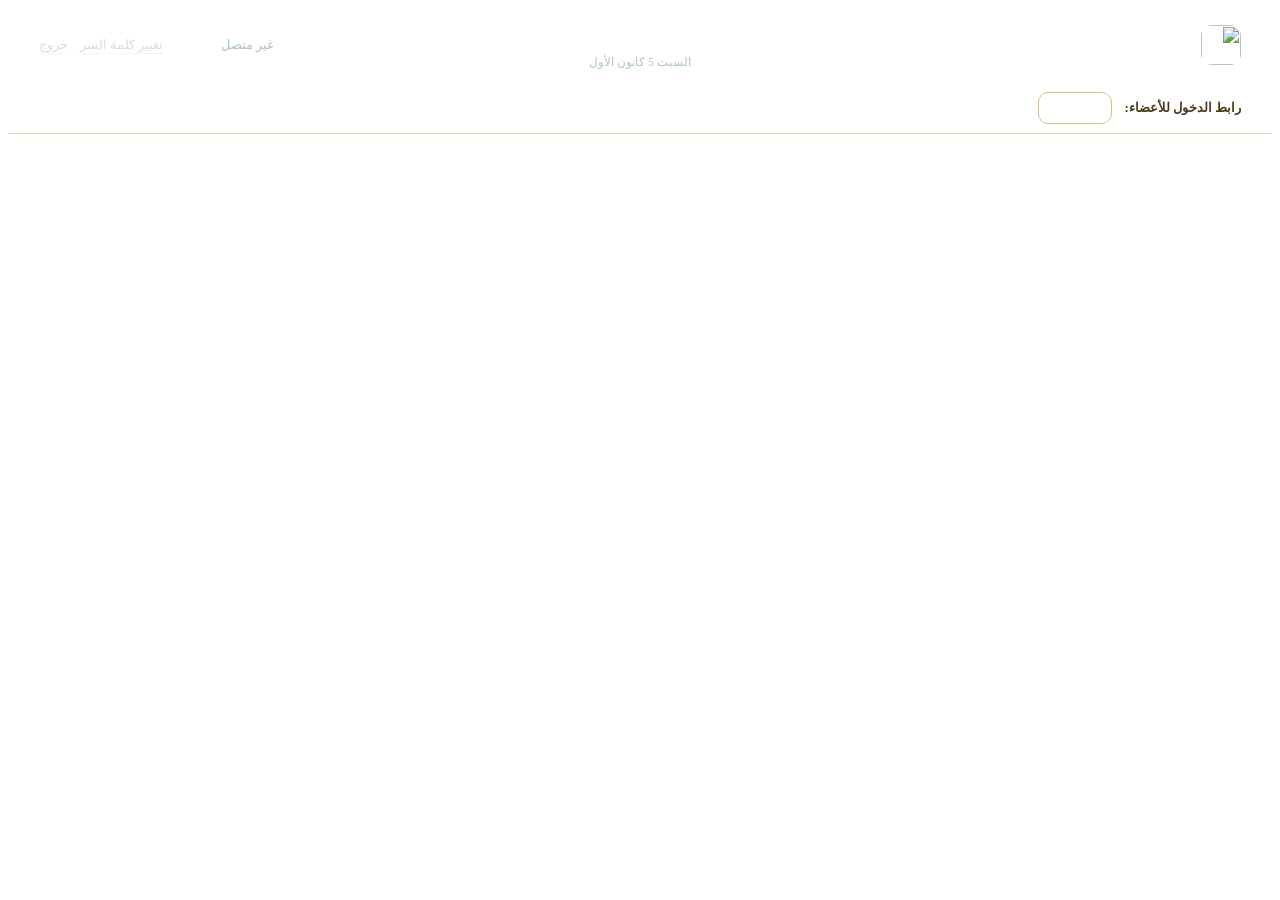
==== commit 19e3e68d: "Redesign: ink-and-brass identity, embedded Arabic fonts, live clock, two-column desktop layout, resp" ====
--- a/server/public/index.html
+++ b/server/public/index.html
@@ -5,146 +5,237 @@
 <meta name="viewport" content="width=device-width, initial-scale=1.0">
 <title>تقارير الحضور - جهاز البصمة</title>
 <link rel="manifest" href="/manifest.webmanifest">
-<meta name="theme-color" content="#16212e">
+<meta name="theme-color" content="#0d3b3c">
+<link rel="stylesheet" href="/theme.css">
 <link rel="icon" type="image/png" href="/icon-192.png">
 <link rel="apple-touch-icon" href="/apple-touch-icon.png">
 <meta name="apple-mobile-web-app-capable" content="yes">
 <meta name="mobile-web-app-capable" content="yes">
 <meta name="apple-mobile-web-app-title" content="الحضور">
 <style>
-  :root { --bg:#f4f6f8; --card:#fff; --line:#e3e7eb; --text:#1d2733; --muted:#6b7682; --accent:#1f6feb; --ok:#1a7f37; --warn:#b35900; --bad:#c62828; }
-  * { box-sizing: border-box; }
-  [hidden] { display:none !important; }
-  body { margin:0; font-family: Tahoma, "Segoe UI", Arial, sans-serif; background:var(--bg); color:var(--text); font-size:14px; }
-  header { background:#16212e; color:#fff; padding:14px 22px; display:flex; align-items:center; justify-content:space-between; }
-  header h1 { margin:0; font-size:18px; }
-  header small { color:#9fb0c2; }
-  header .who { display:flex; align-items:center; gap:10px; flex-wrap:wrap; justify-content:flex-end; }
-  header .who a { color:#9fb0c2; font-size:13px; }
-  #whoBox { display:flex; align-items:center; gap:10px; flex-wrap:wrap; }
-  .chip { background:#2a3a4d; color:#dbe6f2; padding:3px 9px; border-radius:12px; font-size:12px; white-space:nowrap; }
+  /* الرأس: شريط حبر بخطوط بصمة، الاسم يمين والساعة بالنص والمستخدم يسار */
+  header { position:relative; display:grid; grid-template-columns:1fr auto 1fr; align-items:center; gap:10px 20px;
+    background:var(--ink) var(--ridges) no-repeat; background-position:left -90px center; background-size:460px;
+    color:#fff; padding:14px clamp(14px, 2.4vw, 32px); border-bottom:3px solid var(--brass); }
+  header .brand { display:flex; align-items:center; gap:12px; min-width:0; }
+  header .brand img { width:40px; height:40px; border-radius:11px; flex:none; box-shadow:0 0 0 1px rgba(255,255,255,.12); }
+  header h1 { margin:0; font-family:var(--display); font-weight:600; font-size:22px; word-spacing:.18em; line-height:1.25; }
+  header small { color:#a9c6bf; font-size:12.5px; }
+  .clock { display:flex; flex-direction:column; align-items:center; line-height:1; color:#fff; user-select:none; }
+  .clock b { font-family:var(--display); font-weight:500; font-size:30px; font-variant-numeric:tabular-nums; direction:ltr; letter-spacing:.5px; }
+  .clock b i { font-style:normal; color:var(--brass); animation:tick 2s steps(1) infinite; padding:0 1px; }
+  .clock span { font-size:11.5px; color:#a9c6bf; margin-top:5px; }
+  @keyframes tick { 50% { opacity:.25; } }
+  header .who { display:flex; align-items:center; gap:8px 12px; flex-wrap:wrap; justify-content:flex-end; }
+  header .who a { color:#cfe2dc; font-size:12.5px; text-decoration:none; border-bottom:1px solid rgba(207,226,220,.35); }
+  header .who a:hover { color:#fff; border-color:var(--brass); }
+  #whoBox { display:flex; align-items:center; gap:8px 12px; flex-wrap:wrap; }
+  #whoName { font-weight:600; }
+  .chip { background:rgba(255,255,255,.1); color:#e2eeea; padding:3px 10px; border-radius:20px; font-size:12px; white-space:nowrap; border:1px solid rgba(255,255,255,.14); }
+  .chip.super { background:var(--brass); border-color:var(--brass); color:#21170a; font-weight:600; } .chip.custom { background:#2f7a72; border-color:#2f7a72; color:#fff; }
   .chip.admin { background:#8e2a36; color:#fff; } .chip.supervisor { background:#2d5a8a; color:#fff; }
-  details.card > summary { cursor:pointer; font-weight:bold; font-size:15px; padding:2px 0; }
-  details.card[open] > summary { margin-bottom:12px; }
-  details.card > summary small { font-weight:normal; color:var(--muted); font-size:12px; margin-right:6px; }
-  .danger-zone { border-color:#f1c4c4; }
-  .danger-zone > summary { color:var(--bad); }
+
+  /* رابط الأعضاء */
+  .sharebar { background:var(--brass-soft); border-bottom:1px solid #ead7ad; padding:9px clamp(14px, 2.4vw, 32px); display:flex; flex-wrap:wrap; align-items:center; gap:8px 12px; font-size:13px; color:#4a3a1a; }
+  .sharebar .lbl { color:var(--ink); font-weight:600; }
+  .sharebar #shareBtn { display:inline-flex; align-items:center; gap:10px; background:#fff; border:1px solid #dcc08a; border-radius:10px; padding:5px 6px 5px 12px; font-size:15px; color:var(--ink); min-height:0; }
+  .sharebar #shareBtn bdi { font-family:Consolas, "SF Mono", "Courier New", monospace; letter-spacing:.2px; }
+  .sharebar #shareState { background:var(--ink-2); color:#fff; border-radius:7px; padding:3px 11px; font-size:12px; white-space:nowrap; }
+  .sharebar #shareState.done { background:var(--ok); }
+  .sharebar #shareNote { color:#5c4a24; }
+  .sharebar details { font-size:12px; } .sharebar details summary { cursor:pointer; color:var(--ink-3); }
+  .sharebar details button { margin:4px 0 0 6px; }
+
+  /* التخطيط: بالشاشة الكبيرة عمودين، الأدوات يمين (ثابتة وقت التمرير) والتقرير يسار */
+  main { max-width:1120px; margin:0 auto; padding:20px clamp(12px, 2.4vw, 32px) 48px; }
+  .rail, .desk { min-width:0; }
+  .rail:not(:has(> :not([hidden]))) { display:none; }
+  @media (min-width:1280px) {
+    main { max-width:1720px; }
+    main:has(> .rail > :not([hidden])) { display:grid; grid-template-columns:minmax(360px, 410px) minmax(0, 1fr); gap:22px; align-items:start; }
+    .rail { position:sticky; top:16px; max-height:calc(100vh - 32px); overflow:auto; overscroll-behavior:contain; padding:2px 2px 28px; margin:-2px;
+      -webkit-mask-image:linear-gradient(to bottom, #000 calc(100% - 28px), transparent); mask-image:linear-gradient(to bottom, #000 calc(100% - 28px), transparent); }
+    .rail .row > label { flex:1 1 150px; }
+    .rail .row > label input, .rail .row > label select { width:100%; min-width:0 !important; }
+    .rail .ctl .row > button { flex:1 1 auto; }
+  }
+
+  /* البطاقات */
+  .card { background:var(--card); border:1px solid var(--line-2); border-radius:var(--r-lg); padding:16px 18px; margin-bottom:14px; box-shadow:var(--lift); }
+  .card h2 { margin:0 0 12px; font-weight:700; font-size:16.5px; color:var(--ink); line-height:1.35; }
+  details.card { padding:0; }
+  details.card > summary { list-style:none; cursor:pointer; display:flex; align-items:center; flex-wrap:wrap; gap:2px 8px; padding:14px 18px 14px 44px; position:relative;
+    font-weight:700; font-size:15.5px; color:var(--ink); border-radius:var(--r-lg); }
+  details.card > summary::-webkit-details-marker { display:none; }
+  details.card > summary::after { content:""; position:absolute; left:18px; top:50%; width:8px; height:8px; margin-top:-6px;
+    border:solid var(--muted); border-width:0 0 2px 2px; transform:rotate(-45deg); transition:transform .2s; }
+  details.card[open] > summary::after { transform:rotate(135deg); margin-top:-2px; }
+  details.card > summary:hover { background:var(--sunk); }
+  details.card[open] > summary { border-bottom:1px solid var(--line-2); border-radius:var(--r-lg) var(--r-lg) 0 0; margin-bottom:0; }
+  details.card > :not(summary) { margin-inline:18px; }
+  details.card[open] > summary + * { margin-top:14px; }
+  details.card[open] { padding-bottom:16px; }
+  details.card > summary small { font-weight:400; color:var(--muted); font-size:12px; }
+  .danger-zone { border-color:#efd0cb; box-shadow:inset 4px 0 0 var(--bad), var(--lift); }
+  .danger-zone > summary { color:var(--bad) !important; }
+
+  .row { display:flex; flex-wrap:wrap; gap:12px; align-items:flex-end; }
+  label { display:flex; flex-direction:column; gap:5px; font-size:12.5px; font-weight:500; color:var(--muted); }
+  input, select { min-width:110px; }
   td .row { gap:6px; flex-wrap:nowrap; }
-  td select { min-width:0; padding:4px 6px; }
-  main { max-width:1200px; margin:0 auto; padding:18px; }
-  .card { background:var(--card); border:1px solid var(--line); border-radius:8px; padding:14px 16px; margin-bottom:14px; }
-  .card h2 { margin:0 0 10px; font-size:15px; }
-  .row { display:flex; flex-wrap:wrap; gap:12px; align-items:flex-end; }
-  label { display:flex; flex-direction:column; gap:4px; font-size:12px; color:var(--muted); }
-  input, select { padding:7px 9px; border:1px solid var(--line); border-radius:6px; font:inherit; color:var(--text); min-width:110px; }
-  button { padding:8px 14px; border:1px solid var(--line); background:#fff; border-radius:6px; font:inherit; cursor:pointer; }
-  button.primary { background:var(--accent); border-color:var(--accent); color:#fff; }
-  button:disabled { opacity:.6; cursor:wait; }
-  button.danger { color:var(--bad); border-color:#f1c4c4; }
-  .ctl { padding:10px 0; border-top:1px dashed var(--line); }
+  td select { min-width:0; padding:4px 6px; min-height:32px; }
+  .ctl { padding:12px 0; border-top:1px dashed var(--line); }
   .ctl:first-of-type { border-top:none; padding-top:0; }
-  .ctl-label { font-size:12px; color:var(--muted); margin-bottom:6px; font-weight:bold; }
-  .hint { font-size:11px; color:var(--muted); margin-top:6px; }
-  .info-grid { display:grid; grid-template-columns:repeat(auto-fit,minmax(230px,1fr)); gap:6px 18px; margin-top:12px; }
-  .info-grid div { display:flex; justify-content:space-between; gap:10px; border-bottom:1px solid var(--line); padding:5px 0; }
-  .info-grid span { color:var(--muted); } .info-grid b { font-weight:normal; direction:ltr; }
-  .bars { display:grid; grid-template-columns:repeat(auto-fit,minmax(230px,1fr)); gap:10px 18px; margin-top:14px; }
-  .bar-top { display:flex; justify-content:space-between; font-size:12px; margin-bottom:4px; }
-  .bar { height:8px; background:#edf0f3; border-radius:4px; overflow:hidden; }
-  .bar i { display:block; height:100%; background:var(--accent); }
-  .bar i.high { background:var(--warn); }
-  button.small { padding:4px 10px; font-size:12px; }
-  .overlay { position:fixed; inset:0; background:rgba(16,24,34,.45); display:none; align-items:center; justify-content:center; z-index:10; }
+  .ctl-label { font-size:12.5px; color:var(--ink-3); margin-bottom:8px; font-weight:600; }
+  .hint { font-size:12px; color:var(--muted); margin-top:6px; line-height:1.6; }
+  .info-grid { display:grid; grid-template-columns:repeat(auto-fit,minmax(220px,1fr)); gap:4px 18px; margin-top:12px; }
+  .info-grid div { display:flex; justify-content:space-between; gap:10px; border-bottom:1px solid var(--line-2); padding:6px 0; }
+  .info-grid span { color:var(--muted); } .info-grid b { font-weight:500; direction:ltr; }
+  .bars { display:grid; grid-template-columns:repeat(auto-fit,minmax(220px,1fr)); gap:12px 18px; margin-top:14px; }
+  .bar-top { display:flex; justify-content:space-between; font-size:12px; margin-bottom:5px; }
+  .bar { height:8px; background:var(--ink-soft); border-radius:6px; overflow:hidden; }
+  .bar i { display:block; height:100%; background:var(--ink-3); border-radius:6px; }
+  .bar i.high { background:var(--brass); }
+  .sec-title { font-weight:600; font-size:13.5px; color:var(--ink); margin:16px 0 8px; padding-top:12px; border-top:1px solid var(--line-2); }
+  .tools { display:flex; gap:10px; flex-wrap:wrap; align-items:center; }
+  label.chk { flex-direction:row; align-items:center; gap:8px; font-size:13.5px; font-weight:400; color:var(--text); cursor:pointer; }
+  label.chk input { width:16px; min-width:0; }
+  .edlink { color:var(--ink-3); font-weight:500; text-decoration:underline dotted; text-decoration-color:#9fb8b1; text-underline-offset:4px; cursor:pointer; }
+  .edlink:hover { color:var(--brass-2); text-decoration-color:var(--brass); }
+  .empty { color:var(--muted); padding:44px 20px; text-align:center; font-size:14px; }
+
+  /* الفترة والنظام العام */
+  #periodCard .row > label { flex:1 1 160px; }
+  #periodCard .row > label input, #periodCard .row > label select { width:100%; }
+  .days { display:flex; flex-wrap:wrap; gap:6px 14px; align-items:center; margin-top:12px; font-size:13.5px; }
+  .days > span { color:var(--muted); font-size:12.5px; }
+  .days label.chk input:disabled + span { color:var(--muted); }
+  .dayTimes { display:grid; grid-template-columns:max-content minmax(84px,120px) minmax(84px,120px) max-content max-content; gap:6px 8px; align-items:center; font-size:13px; margin-top:8px; }
+  .dayTimes input[type=time] { min-width:0; width:100%; padding-inline:4px; }
+  .dayTimes input[type=checkbox] { justify-self:center; width:16px; min-width:0; }
+  .dayTimes .h { color:var(--muted); font-size:12px; }
+  .dayTimes .off { color:var(--muted); }
+  details:not(.card) > summary { cursor:pointer; color:var(--ink-3); }
+
+  /* الأرقام: تذكرة دوام مقسومة بخطوط مثقّبة */
+  .stats { display:grid; grid-template-columns:repeat(auto-fit,minmax(170px,1fr)); background:var(--card); border:1px solid var(--line-2);
+    border-radius:var(--r-lg); box-shadow:var(--lift); overflow:hidden; margin-bottom:14px; }
+  .stats:empty { display:none; }
+  .stat { position:relative; padding:14px 20px 16px; font-size:12.5px; color:var(--muted); border-inline-start:2px dashed var(--line); line-height:1.45; }
+  .stat:first-child { border-inline-start:none; }
+  .stat:not(:first-child)::before, .stat:not(:first-child)::after { content:""; position:absolute; inset-inline-start:-8px; width:14px; height:14px; border-radius:50%; background:var(--paper); }
+  .stat:not(:first-child)::before { top:-8px; box-shadow:inset 0 -1px 0 var(--line-2); } .stat:not(:first-child)::after { bottom:-8px; box-shadow:inset 0 1px 0 var(--line-2); }
+  .stat b { display:block; font-family:var(--display); font-weight:600; font-size:34px; line-height:1.15; color:var(--ink); margin-top:4px; font-variant-numeric:tabular-nums; }
+  #tableArea .stats { box-shadow:none; border-color:var(--line); }
+  #tableArea .stat::before, #tableArea .stat::after { background:var(--card); }
+
+  /* عنوان التقرير */
+  #printTitle { margin:4px 2px 12px; display:flex; flex-wrap:wrap; align-items:baseline; gap:2px 14px; }
+  #printTitle h2 { margin:0; font-weight:700; font-size:20px; color:var(--ink); line-height:1.35; }
+  #printSub { color:var(--muted); font-size:12.5px; }
+
+  /* التبويبات: شريط مقسوم، النشط ورقة بيضاء بحافة نحاسية */
+  #reportCard { padding:10px 14px 16px; }
+  .tabs { display:flex; gap:4px; background:var(--sunk); border:1px solid var(--line-2); border-radius:13px; padding:4px; margin-bottom:12px; overflow-x:auto; scrollbar-width:none; }
+  .tabs::-webkit-scrollbar { display:none; }
+  .tabs button { flex:1 0 auto; border:none; background:none; color:var(--muted); border-radius:10px; min-height:38px; padding:7px 14px; font-weight:500; white-space:nowrap; }
+  .tabs button:hover { color:var(--ink); background:rgba(255,255,255,.6); }
+  .tabs button.active { background:#fff; color:var(--ink); font-weight:600; box-shadow:inset 0 -3px 0 var(--brass), 0 1px 3px rgba(13,59,60,.12); }
+  #tabStatus { font-size:13px; margin:0 0 10px; }
+  #reportCard .tools { margin-bottom:10px; }
+
+  /* الجداول */
+  .tablewrap { overflow:auto; max-height:64vh; border-radius:var(--r-md); border:1px solid var(--line-2); background:#fff; }
+  .tablewrap:has(> .empty) { border-style:dashed; background:var(--sunk); }
+  table { width:100%; border-collapse:separate; border-spacing:0; }
+  th, td { padding:9px 11px; border-bottom:1px solid var(--line-2); text-align:right; white-space:nowrap; }
+  th { background:#e8efeb; position:sticky; top:0; z-index:1; font-size:12px; font-weight:600; color:var(--ink-2); border-bottom:1px solid var(--line); }
+  tbody tr:nth-child(even) td { background:#fafcfb; }
+  tbody tr:hover td { background:#fcf6e9; }
+  tbody tr:last-child td { border-bottom:none; }
+  td.num { font-variant-numeric:tabular-nums; }
+  .tag { display:inline-flex; align-items:center; gap:5px; padding:2px 9px 2px 8px; border-radius:20px; font-size:11.5px; font-weight:500; line-height:1.6; white-space:nowrap; }
+  .tag::before { content:""; width:6px; height:6px; border-radius:50%; background:currentColor; flex:none; }
+  .t-ok { background:#e2f2e9; color:var(--ok); } .t-late { background:#fbeed6; color:var(--warn); } .t-miss, .t-bad { background:#fbe5e2; color:var(--bad); }
+  .t-man { background:#eee8f7; color:#5a3c9c; } .t-hour { background:#ddf0ec; color:#0d6a5e; } .t-info { background:#e5edf8; color:#1f4f96; } .t-off { background:#ebefed; color:#56655f; }
+
+  /* تقرير الموظف */
+  .pinfo { display:grid; grid-template-columns:repeat(auto-fill, minmax(200px, 1fr)); gap:10px 18px; margin:4px 0 10px; font-size:13.5px;
+    background:var(--sunk); border:1px solid var(--line-2); border-radius:var(--r-md); padding:12px 14px; }
+  .pinfo span { display:block; color:var(--muted); font-size:12px; } .pinfo b { font-weight:600; }
+  #leavesInfo { font-size:13px; margin:0 0 10px; }
+  #leavesInfo .lv-box { background:var(--sunk); border:1px solid var(--line-2); border-radius:var(--r-md); padding:10px 14px; margin-bottom:8px; }
+  #leavesInfo .lv-counts { display:flex; flex-wrap:wrap; gap:6px 14px; margin-top:6px; }
+
+  /* النوافذ */
+  .overlay { position:fixed; inset:0; background:rgba(8,32,33,.5); -webkit-backdrop-filter:blur(3px); backdrop-filter:blur(3px); display:none; align-items:center; justify-content:center; z-index:10; padding:12px; }
   .overlay.open { display:flex; }
-  .modal { background:#fff; border-radius:10px; padding:18px 20px; width:min(660px, 94vw); max-height:92vh; overflow:auto; box-shadow:0 10px 40px rgba(0,0,0,.2); }
-  .sec-title { font-weight:bold; font-size:13px; margin:14px 0 8px; padding-top:10px; border-top:1px solid var(--line); }
+  .overlay.open .modal { animation:rise .22s ease-out; }
+  @keyframes rise { from { transform:translateY(10px); opacity:0; } }
+  .modal { background:#fff; border-radius:20px; padding:22px 24px; width:min(660px, 94vw); max-height:92vh; overflow:auto; box-shadow:0 30px 80px -30px rgba(8,32,33,.6); border-top:4px solid var(--brass); }
+  .modal h3 { margin:0 0 4px; font-weight:700; font-size:18px; color:var(--ink); }
+  .modal .sub { color:var(--muted); font-size:12.5px; margin-bottom:16px; }
+  .modal label { margin-bottom:10px; }
+  .modal input, .modal select { width:100%; }
+  .modal textarea { width:100%; padding:8px 10px; resize:vertical; }
+  .modal .actions { display:flex; gap:8px; justify-content:flex-start; margin-top:10px; position:sticky; bottom:-22px; background:#fff; padding:10px 0 2px; }
   .pgrid { display:grid; grid-template-columns:1fr 1fr; gap:0 14px; }
   .pgrid .wide { grid-column:1 / -1; }
-  .modal textarea { width:100%; padding:7px 9px; border:1px solid var(--line); border-radius:6px; font:inherit; resize:vertical; }
-  .tools { display:flex; gap:12px; flex-wrap:wrap; }
-  #tabStatus { font-size:13px; margin:0 0 10px; }
-  @media (max-width:560px) { .pgrid { grid-template-columns:1fr; } }
-  .modal h3 { margin:0 0 4px; font-size:16px; }
-  .modal .sub { color:var(--muted); font-size:12px; margin-bottom:14px; }
-  .modal label { margin-bottom:10px; }
-  .modal input, .modal select { width:100%; }
-  .modal .actions { display:flex; gap:8px; justify-content:flex-start; margin-top:6px; }
   #editStatus { font-size:13px; margin-top:10px; min-height:18px; }
   #status { margin-top:10px; font-size:13px; }
-  .err { color:var(--bad); } .okc { color:var(--ok); }
-  .stats { display:grid; grid-template-columns:repeat(auto-fit,minmax(150px,1fr)); gap:10px; }
-  .stat { background:var(--card); border:1px solid var(--line); border-radius:8px; padding:12px; }
-  .stat b { display:block; font-size:22px; margin-top:4px; }
-  .tabs { display:flex; gap:4px; border-bottom:1px solid var(--line); margin-bottom:10px; }
-  .tabs button { border:none; border-bottom:2px solid transparent; border-radius:0; background:none; color:var(--muted); }
-  .tabs button.active { color:var(--accent); border-bottom-color:var(--accent); font-weight:bold; }
-  .tablewrap { overflow:auto; max-height:60vh; }
-  table { width:100%; border-collapse:collapse; }
-  th, td { padding:7px 9px; border-bottom:1px solid var(--line); text-align:right; white-space:nowrap; }
-  th { background:#f8fafb; position:sticky; top:0; font-size:12px; color:var(--muted); }
-  td.num { font-variant-numeric: tabular-nums; }
-  .tag { padding:2px 7px; border-radius:10px; font-size:11px; }
-  .t-late { background:#fff1e0; color:var(--warn); } .t-miss { background:#fde8e8; color:var(--bad); } .t-ok { background:#e6f4ea; color:var(--ok); }
-  .t-man { background:#ede7f6; color:#5e35b1; white-space:nowrap; }
-  .t-hour { background:#e0f2f1; color:#00695c; white-space:nowrap; }
-  .t-info { background:#e8f0fe; color:#1a56c4; white-space:nowrap; }
-  label.chk { flex-direction:row; align-items:center; gap:6px; font-size:13px; }
-  label.chk input { width:auto; min-width:0; }
-  .edlink { color:inherit; text-decoration:underline dotted; text-underline-offset:3px; cursor:pointer; }
-  .pinfo { display:grid; grid-template-columns:repeat(auto-fill, minmax(200px, 1fr)); gap:8px 16px; margin:4px 0 8px; font-size:13px; }
-  .pinfo span { display:block; color:var(--muted); font-size:12px; } .pinfo b { font-weight:600; }
-  .dayTimes { display:grid; grid-template-columns:max-content minmax(84px,120px) minmax(84px,120px) max-content max-content; gap:6px 8px; align-items:center; font-size:13px; margin-top:8px; }
-  .dayTimes input[type=time] { min-width:0; width:100%; padding-inline:4px; }
-  .dayTimes input[type=checkbox] { justify-self:center; width:auto; min-width:0; }
-  .dayTimes .h { color:var(--muted); font-size:12px; }
-  .dayTimes .off { color:var(--muted); }
-  .days { display:flex; flex-wrap:wrap; gap:4px 12px; align-items:center; margin-top:10px; font-size:13px; }
-  .days > span { color:var(--muted); font-size:12px; }
-  .days label.chk input:disabled + span { color:var(--muted); }
-  .t-off { background:#eceff1; color:#546e7a; white-space:nowrap; }
-  .chip.super { background:#5b1f78; color:#fff; } .chip.custom { background:#2d5a8a; color:#fff; }
-  .pgroup { border:1px solid var(--line, #ddd); border-radius:10px; padding:8px 10px; margin:0 0 8px; }
-  .pgroup label { display:flex !important; flex-direction:row !important; align-items:center; justify-content:flex-start; gap:6px; cursor:pointer; margin:0 !important; text-align:right; }
-  .pgroup > label { font-weight:bold; font-size:14px; }
-  .pgroup .pitems { display:grid; grid-template-columns:repeat(auto-fill, minmax(230px, 1fr)); gap:4px 14px; margin:6px 24px 0 0; }
-  .pgroup .pitems label { font-size:13px; }
-  .pgroup input[type=checkbox] { width:auto !important; min-width:0 !important; margin:0; flex:none; }
-  .pgroup .tag { font-size:11px; padding:0 5px; }
+
+  /* نافذة التخصيص */
+  .pgroup { border:1px solid var(--line-2); border-radius:var(--r-md); padding:10px 12px; margin:0 0 8px; background:var(--sunk); }
+  .pgroup label { display:flex !important; flex-direction:row !important; align-items:center; justify-content:flex-start; gap:7px; cursor:pointer; margin:0 !important; text-align:right; color:var(--text); }
+  .pgroup > label { font-weight:600; font-size:14px; color:var(--ink); }
+  .pgroup .pitems { display:grid; grid-template-columns:repeat(auto-fill, minmax(230px, 1fr)); gap:5px 14px; margin:8px 24px 0 0; }
+  .pgroup .pitems label { font-size:13px; font-weight:400; }
+  .pgroup input[type=checkbox] { width:16px !important; min-width:0 !important; margin:0; flex:none; }
+  .pgroup .tag { font-size:11px; padding:0 7px; }
   #permTree { max-height:min(60vh, 560px); overflow:auto; }
-  /* رابط البرنامج للأعضاء: شريط تحت الرأس، الضغط عليه ينسخ الرابط */
-  .sharebar { background:#e8f0fe; border-bottom:1px solid #c9dafc; padding:8px 22px; display:flex; flex-wrap:wrap; align-items:center; gap:8px 12px; font-size:13px; }
-  .sharebar .lbl { color:#1a3d7c; font-weight:bold; }
-  .sharebar #shareBtn { display:inline-flex; align-items:center; gap:10px; background:#fff; border:1px solid #9dbcf5; border-radius:8px; padding:6px 12px; font-size:15px; color:#0b3a8c; }
-  .sharebar #shareBtn bdi { font-family: Consolas, "Courier New", monospace; letter-spacing:.2px; }
-  .sharebar #shareState { background:var(--accent); color:#fff; border-radius:6px; padding:2px 10px; font-size:12px; white-space:nowrap; }
-  .sharebar #shareState.done { background:var(--ok); }
-  .sharebar #shareNote { color:#1a3d7c; }
-  .sharebar details { font-size:12px; } .sharebar details summary { cursor:pointer; color:#1a56c4; }
-  .sharebar details button { margin:4px 0 0 6px; }
-  @media (max-width:640px) { .sharebar { padding:8px 12px; } .sharebar #shareBtn { width:100%; justify-content:space-between; } }
-  #leavesInfo { font-size:13px; margin:0 0 10px; }
-  #leavesInfo .lv-box { background:#f8fafc; border:1px solid var(--line); border-radius:8px; padding:10px 12px; margin-bottom:8px; }
-  #leavesInfo .lv-counts { display:flex; flex-wrap:wrap; gap:6px 14px; margin-top:6px; }
-  @media print { .t-man { border:1px solid #5e35b1; } }
-  .empty { color:var(--muted); padding:30px; text-align:center; }
-  /* شاشات الموبايل */
-  @media (max-width: 640px) {
-    main { padding: 10px; }
-    header { padding: 12px 14px; }
-    header h1 { font-size: 16px; }
-    .card { padding: 12px; }
-    input, select, textarea, button { font-size: 16px; } /* يمنع الآيفون يكبّر الشاشة وقت الكتابة */
-    .row > label { flex: 1 1 140px; }
-    .row > label input, .row > label select { width: 100%; min-width: 0 !important; }
-    .row > button, .tools > button { flex: 1 1 auto; }
-    .tabs { overflow-x: auto; white-space: nowrap; }
-    .stats { grid-template-columns: repeat(2, 1fr); }
-    .stat b { font-size: 18px; }
-    .info-grid, .bars { grid-template-columns: 1fr; }
-  }
+
+  /* تابلت */
+  @media (max-width:1024px) {
+    header { grid-template-columns:1fr auto; }
+    header .who { grid-column:1 / -1; justify-content:flex-start; border-top:1px solid rgba(255,255,255,.1); padding-top:8px; }
+  }
+  /* موبايل */
+  @media (max-width:640px) {
+    header { padding:12px 14px; gap:8px 12px; background-size:340px; background-position:left -110px center; }
+    header .brand img { width:34px; height:34px; border-radius:9px; }
+    header h1 { font-size:17px; }
+    .clock b { font-size:24px; } .clock span { font-size:10.5px; }
+    main { padding:12px 10px 40px; }
+    .card { padding:14px; border-radius:14px; }
+    details.card > summary { padding:13px 14px 13px 40px; font-size:15.5px; }
+    details.card > summary::after { left:16px; }
+    details.card > :not(summary) { margin-inline:14px; }
+    .row > label { flex:1 1 140px; }
+    .row > label input, .row > label select { width:100%; min-width:0 !important; }
+    .row > button, .tools > button { flex:1 1 auto; }
+    .stats { grid-template-columns:repeat(2, 1fr); }
+    .stat { padding:12px 14px 14px; }
+    .stat b { font-size:27px; }
+    .stat:nth-child(odd) { border-inline-start:none; }
+    .stat:nth-child(odd)::before, .stat:nth-child(odd)::after { display:none; }
+    .stat:nth-child(n+3) { border-top:2px dashed var(--line); }
+    #reportCard { padding:8px 8px 12px; }
+    .tabs { margin-inline:-2px; }
+    .tabs button { padding:7px 12px; font-size:14px; }
+    th, td { padding:8px 9px; }
+    .info-grid, .bars { grid-template-columns:1fr; }
+    .pgrid { grid-template-columns:1fr; }
+    .modal { padding:18px 16px; border-radius:18px; }
+    .sharebar { padding:8px 12px; } .sharebar #shareBtn { width:100%; justify-content:space-between; }
+    #printTitle h2 { font-size:18px; }
+  }
+
+  /* الطباعة: ورقة بيضاء بسيطة */
+  @media print { .t-man { border:1px solid #5a3c9c; } }
   @media print {
-    header, .no-print, .tabs { display:none !important; }
-    body { background:#fff; } .card { border:none; padding:0; } .tablewrap { max-height:none; overflow:visible; }
+    header, .no-print, .tabs, .rail { display:none !important; }
+    body { background:#fff; } main { display:block !important; max-width:none !important; }
+    .card { border:none; padding:0; box-shadow:none; } .tablewrap { max-height:none; overflow:visible; border:none; }
     /* A4 بالعرض بحواف صغيرة. الجدول ينقسم صفحات (بالجافاسكربت قبل الطباعة) وكل صفحة تبدي بأسماء الحقول */
     @page { size: A4 landscape; margin: 5mm; }
     thead { display: table-header-group; }
@@ -152,22 +243,29 @@
     .pbreak { break-before: page; page-break-before: always; }
   }
   /* شكل الطباعة: ينطبق وقت التجهيز هم حتى نقيس ارتفاع الأسطر مثل الورقة بالضبط */
-  body.printing header, body.printing .no-print, body.printing .tabs { display:none !important; }
-  body.printing { background:#fff; } body.printing main { max-width:none !important; padding:0 !important; margin:0 !important; }
-  body.printing .card { border:none; padding:0; box-shadow:none; } body.printing .tablewrap { max-height:none; overflow:visible; }
+  body.printing header, body.printing .no-print, body.printing .tabs, body.printing .rail { display:none !important; }
+  body.printing { background:#fff; } body.printing main { display:block !important; max-width:none !important; padding:0 !important; margin:0 !important; }
+  body.printing .card { border:none; padding:0; box-shadow:none; } body.printing .tablewrap { max-height:none; overflow:visible; border:none; border-radius:0; }
   body.printing #tableArea table { table-layout: auto; width: 100% !important; border-collapse: collapse; }
   body.printing #tableArea th { position: static !important; background:#eef1f4 !important; color:#000 !important; -webkit-print-color-adjust: exact; print-color-adjust: exact; }
   body.printing #tableArea th, body.printing #tableArea td { white-space: normal !important; min-width: 0 !important; word-break: normal; overflow-wrap: break-word;
-    font-size: 12px; font-weight: 700; padding: 3px 4px !important; border: 1px solid #bbb !important; color:#000; }
-  body.printing #printTitle { margin:0 0 10px; } body.printing #printTitle h2 { font-size:18px; }
+    font-size: 12px; font-weight: 700; padding: 3px 4px !important; border: 1px solid #bbb !important; color:#000; background:#fff; }
+  body.printing #tableArea th { background:#eef1f4 !important; }
+  body.printing .tag { padding:0; background:none !important; color:#000 !important; } body.printing .tag::before { display:none; }
+  body.printing #printTitle { margin:0 0 10px; display:block; } body.printing #printTitle h2 { font-size:18px; color:#000; }
   /* شاشة الموبايل ضيّقة، بس الورقة عريضة: نرجّع شكل الحاسبة حتى القياس يطابق الطباعة */
-  body.printing .stats { grid-template-columns:repeat(auto-fit,minmax(150px,1fr)) !important; } body.printing .stat b { font-size:22px !important; }
-  #printTitle { margin:16px 0 8px; } #printTitle h2 { margin:0; font-size:16px; } #printSub { color:var(--muted); font-size:12px; margin-top:2px; }
+  body.printing .stats { grid-template-columns:repeat(auto-fit,minmax(150px,1fr)) !important; box-shadow:none; border:1px solid #bbb; }
+  body.printing .stat b { font-size:22px !important; color:#000; } body.printing .stat::before, body.printing .stat::after { display:none !important; }
+  body.printing .stat { border-inline-start:1px solid #bbb !important; border-top:none !important; padding:8px 12px; } body.printing .stat:first-child { border-inline-start:none !important; }
 </style>
 </head>
 <body>
 <header>
-  <h1>تقارير الحضور والانصراف</h1>
+  <div class="brand">
+    <img src="/icon-192.png" alt="" width="40" height="40">
+    <h1>تقارير الحضور والانصراف</h1>
+  </div>
+  <div class="clock" id="nowClock" aria-hidden="true"><b id="clkTime">--:--</b><span id="clkDate"></span></div>
   <div class="who">
     <small id="deviceInfo">غير متصل</small>
     <span id="whoBox" hidden>
@@ -184,6 +282,7 @@
   <span id="shareNote"></span>
 </div>
 <main>
+  <div class="rail" id="rail">
   <section class="card no-print" id="appCard" hidden>
     <div class="row" style="align-items:center;gap:14px">
       <b>البرنامج على هذي الحاسبة</b>
@@ -192,10 +291,7 @@
     </div>
     <div class="hint" id="appMsg" style="margin-top:6px;font-size:12px">الإخفاء يسد نافذة البرنامج ويطلّعك منه حتى يقل استهلاك الذاكرة، والبصمات والأعضاء والإطفاء التلقائي يبقون يشتغلون. حتى ترجعه: افتح البرنامج من جديد من نفس الأيقونة، ويطلب كلمة السر.</div>
   </section>
-  <section class="card no-print" id="noPerms" hidden>
-    <h2>ما عندك صلاحيات بعد</h2>
-    <div class="hint">حسابك «مخصص» وما مفعّلة إله ولا قائمة. اطلب من صاحب الصلاحية المطلقة يفعّل لك اللي تحتاجه من زر «تخصيص» يم اسمك.</div>
-  </section>
+
   <section class="card no-print" id="connCard" data-perm="conn.* ctl.* scan.run danger.*" hidden>
     <h2>الاتصال بالجهاز</h2>
     <div class="row">
@@ -402,6 +498,112 @@
     <div class="tablewrap" id="aoEvents" style="margin-top:8px"></div>
   </details>
 
+  <details class="card no-print" id="xferCard" data-perm="xfer.use" hidden>
+    <summary>نقل البيانات لجهاز ثاني <small>الحسابات، الموظفين ودوامهم، الإعدادات، التقارير المحفوظة</small></summary>
+    <div class="hint" style="margin:-4px 0 10px">الجهازين على نفس الواي فاي. بالجهاز الجديد اضغط «استلام» ويطلع رابطه ورمز، وبهذا الجهاز اكتبهن واضغط «إرسال». البيانات تنتقل مشفّرة بالرمز، فإذا أحد سحبها بالطريق ما يگدر يقراها. بيانات الجهاز المستلم تنحفظ نسخة منها بـ backups وبعدين تنستبدل، وسجل العمليات ما ينتقل.</div>
+    <div class="row" style="align-items:flex-start;gap:24px;flex-wrap:wrap">
+      <div style="flex:1;min-width:260px">
+        <b>استلام (هذا الجهاز ياخذ البيانات)</b>
+        <div style="margin:8px 0"><button id="xferRecvBtn">استلام</button> <button id="xferStopBtn" class="small" hidden>إيقاف الاستلام</button></div>
+        <div id="xferRecvBox" hidden style="font-size:14px">
+          <div>الرابط: <code id="xferUrl" dir="ltr" style="font-size:16px"></code></div>
+          <div id="xferMoreUrls" class="hint" style="font-size:12px"></div>
+          <div style="margin-top:6px">الرمز: <code id="xferCode" dir="ltr" style="font-size:20px;letter-spacing:2px"></code></div>
+          <div class="hint" style="font-size:12px">ينتهي بعد <span id="xferLeft"></span>. خلي هذي الصفحة مفتوحة لحد ما يوصل.</div>
+        </div>
+        <div id="xferRecvStatus" style="margin-top:6px;font-size:13px"></div>
+      </div>
+      <div style="flex:1;min-width:260px">
+        <b>إرسال (من هذا الجهاز لجهاز ثاني)</b>
+        <div class="pgrid" style="margin-top:8px">
+          <label>رابط الجهاز المستلم <input id="xferTarget" dir="ltr" placeholder="192.168.1.20:3000" autocomplete="off"></label>
+          <label>الرمز <input id="xferCodeIn" dir="ltr" placeholder="XXXX-XXXX-XX" autocomplete="off" autocapitalize="characters"></label>
+        </div>
+        <button id="xferSendBtn" style="margin-top:8px">إرسال كل البيانات</button>
+        <div id="xferSendStatus" style="margin-top:6px;font-size:13px"></div>
+      </div>
+    </div>
+  </details>
+  </div>
+
+  <div class="desk" id="desk">
+  <section class="card no-print" id="noPerms" hidden>
+    <h2>ما عندك صلاحيات بعد</h2>
+    <div class="hint">حسابك «مخصص» وما مفعّلة إله ولا قائمة. اطلب من صاحب الصلاحية المطلقة يفعّل لك اللي تحتاجه من زر «تخصيص» يم اسمك.</div>
+  </section>
+
+  <section class="card no-print" id="periodCard" data-perm="tab.*" hidden>
+    <h2>الفترة والتصفية</h2>
+    <div class="row">
+      <label>من تاريخ <input type="date" id="from"></label>
+      <label>إلى تاريخ <input type="date" id="to"></label>
+      <label>الموظف <select id="emp"><option value="">الكل</option></select></label>
+      <label>القسم <select id="dept"><option value="">كل الأقسام</option></select></label>
+    </div>
+  </section>
+
+  <section class="card no-print" id="schedCard" data-perm="tab.* sched.edit" hidden>
+    <h2>النظام العام للدوام <small style="font-weight:normal;color:var(--muted);font-size:12px">لكل الموظفين، إلا اللي إلهم نظام خاص بقائمة الموظفين</small></h2>
+    <div class="row">
+      <label>بداية الدوام <input type="time" id="start" value="08:00" data-gen></label>
+      <label>نهاية الدوام <input type="time" id="end" value="14:00" data-gen></label>
+      <label>سماحية التأخير (دقيقة) <input type="number" id="grace" value="10" min="0" max="240" style="min-width:80px" data-gen></label>
+      <label>تجاهل البصمة المكررة خلال (دقيقة) <input type="number" id="dedup" value="3" min="0" max="120" style="min-width:80px" data-gen></label>
+    </div>
+    <div style="margin-top:10px">
+      <label style="display:block;margin-bottom:8px">الزمنية اللي تبدي قبل <input type="time" id="hourSplit" value="10:00" data-gen style="min-width:0;width:110px"> صباحية (تبرّر البصمة الصباحية)، ومن هالوقت وطالع مسائية</label>
+      <label class="chk"><input type="checkbox" id="strict" data-gen> البصمة خارج الوقت والسماحية تنحسب عدم التزام</label>
+      <div class="hint" style="font-size:12px">الدخول بعد السماحية = «تأخر بالبصمة الصباحية»، والخروج قبل نهاية الدوام بأكثر من السماحية = «بصمة مسائية قبل الوقت»، والثنتين باليوم = «غياب (عدم التزام)». الزمنية والإجازة تبرّرهن مثل نقص البصمة.</div>
+    </div>
+    <div class="days" id="genOff"><span>العطلة الأسبوعية:</span></div>
+    <details id="genDaysBox" style="margin-top:10px"><summary style="cursor:pointer;font-size:13px">أوقات تختلف لبعض الأيام <span id="genDaysSum" class="hint"></span></summary>
+      <div class="hint" style="font-size:12px">اليوم الفارغ يتبع بداية ونهاية الدوام فوق.</div>
+      <div class="dayTimes" id="genDays"></div>
+    </details>
+    <div class="row" style="margin-top:12px" data-perm="sched.edit" hidden>
+      <button class="primary" id="schedSaveBtn">حفظ النظام العام</button>
+      <button id="schedResetBtn" hidden>رجّع المحفوظ</button>
+    </div>
+    <div id="schedStatus" class="hint" style="font-size:12px"></div>
+  </section>
+
+  <!-- اسم التقرير: يطلع بالشاشة وبأول الصفحة بالطباعة وبـ PDF -->
+  <div id="printTitle"><h2 id="printTitleText"></h2><div id="printSub"></div></div>
+
+  <section class="stats" id="stats" data-perm="tab.*" hidden></section>
+
+  <section class="card" style="margin-top:14px" id="reportCard" data-perm="tab.*" hidden>
+    <div class="tabs">
+      <button data-tab="daily" class="active" data-perm="tab.daily">التقرير اليومي</button>
+      <button data-tab="summary" data-perm="tab.summary">ملخص الموظفين</button>
+      <button data-tab="raw" data-perm="tab.raw">سجل البصمات</button>
+      <button data-tab="users" data-perm="tab.users">الموظفون</button>
+      <button data-tab="leaves" data-perm="tab.leaves">التصفية والإجازات</button>
+      <button data-tab="person" data-perm="tab.person">تقرير موظف</button>
+    </div>
+    <div class="row no-print" style="margin-bottom:10px">
+      <button id="printBtn" data-perm="tab.print" hidden>طباعة / PDF</button>
+      <button id="publishBtn" class="primary" data-perm="reports.publish" hidden>حفظ التقرير للموظفين</button>
+      <div class="tools" id="usersTools" style="display:none">
+        <span class="hint" style="font-size:12px">لتعديل بيانات الموظفين بالجملة: «تصدير Excel شامل» ← عدّل ورقة «الموظفين» ← «استيراد النسخة الشاملة».</span>
+      </div>
+      <div class="tools" id="personTools" style="display:none">
+        <label>الموظف <select id="personSel"></select></label>
+      </div>
+      <div class="tools" id="leavesTools" style="display:none">
+        <button id="lvUploadBtn" class="primary" data-perm="leaves.upload" hidden>رفع تقرير الإجازات (Excel / CSV)</button>
+        <button id="lvClearBtn" class="danger" data-perm="leaves.clear" hidden>مسح بيانات الإجازات</button>
+        <label>العرض <select id="lvView"><option value="days">حسب الأيام</option><option value="emp">حسب الموظفين</option></select></label>
+        <label class="chk"><input type="checkbox" id="lvOnlyBad"> غير المبرّر فقط</label>
+        <label class="chk"><input type="checkbox" id="lvHourAbs"> احذف الغياب إذا عنده زمنية بنفس اليوم</label>
+        <input type="file" id="lvFile" accept=".xlsx,.csv,.txt" hidden>
+      </div>
+    </div>
+    <div id="tabStatus" class="no-print"></div>
+    <div id="leavesInfo" class="no-print" hidden></div>
+    <div class="tablewrap" id="tableArea"><div class="empty">اسحب البيانات من الجهاز أولاً</div></div>
+  </section>
+
   <details class="card no-print" id="manualCard" data-perm="manual.punch manual.holidays" hidden>
     <summary>البصمات اليدوية <small>لموظف نسى يبصم أو كان بواجب</small></summary>
     <div data-perm="manual.punch">
@@ -476,33 +678,6 @@
     <div id="reportsStatus" style="margin-top:8px;font-size:13px"></div>
   </details>
 
-  <details class="card no-print" id="xferCard" data-perm="xfer.use" hidden>
-    <summary>نقل البيانات لجهاز ثاني <small>الحسابات، الموظفين ودوامهم، الإعدادات، التقارير المحفوظة</small></summary>
-    <div class="hint" style="margin:-4px 0 10px">الجهازين على نفس الواي فاي. بالجهاز الجديد اضغط «استلام» ويطلع رابطه ورمز، وبهذا الجهاز اكتبهن واضغط «إرسال». البيانات تنتقل مشفّرة بالرمز، فإذا أحد سحبها بالطريق ما يگدر يقراها. بيانات الجهاز المستلم تنحفظ نسخة منها بـ backups وبعدين تنستبدل، وسجل العمليات ما ينتقل.</div>
-    <div class="row" style="align-items:flex-start;gap:24px;flex-wrap:wrap">
-      <div style="flex:1;min-width:260px">
-        <b>استلام (هذا الجهاز ياخذ البيانات)</b>
-        <div style="margin:8px 0"><button id="xferRecvBtn">استلام</button> <button id="xferStopBtn" class="small" hidden>إيقاف الاستلام</button></div>
-        <div id="xferRecvBox" hidden style="font-size:14px">
-          <div>الرابط: <code id="xferUrl" dir="ltr" style="font-size:16px"></code></div>
-          <div id="xferMoreUrls" class="hint" style="font-size:12px"></div>
-          <div style="margin-top:6px">الرمز: <code id="xferCode" dir="ltr" style="font-size:20px;letter-spacing:2px"></code></div>
-          <div class="hint" style="font-size:12px">ينتهي بعد <span id="xferLeft"></span>. خلي هذي الصفحة مفتوحة لحد ما يوصل.</div>
-        </div>
-        <div id="xferRecvStatus" style="margin-top:6px;font-size:13px"></div>
-      </div>
-      <div style="flex:1;min-width:260px">
-        <b>إرسال (من هذا الجهاز لجهاز ثاني)</b>
-        <div class="pgrid" style="margin-top:8px">
-          <label>رابط الجهاز المستلم <input id="xferTarget" dir="ltr" placeholder="192.168.1.20:3000" autocomplete="off"></label>
-          <label>الرمز <input id="xferCodeIn" dir="ltr" placeholder="XXXX-XXXX-XX" autocomplete="off" autocapitalize="characters"></label>
-        </div>
-        <button id="xferSendBtn" style="margin-top:8px">إرسال كل البيانات</button>
-        <div id="xferSendStatus" style="margin-top:6px;font-size:13px"></div>
-      </div>
-    </div>
-  </details>
-
   <details class="card no-print" id="auditCard" data-perm="audit.view" hidden>
     <summary>سجل العمليات <small>منو سوّى شنو ومتى</small></summary>
     <div class="row" style="margin-bottom:10px">
@@ -511,78 +686,7 @@
     </div>
     <div class="tablewrap" id="auditTable"></div>
   </details>
-
-  <section class="card no-print" id="periodCard" data-perm="tab.*" hidden>
-    <h2>الفترة والتصفية</h2>
-    <div class="row">
-      <label>من تاريخ <input type="date" id="from"></label>
-      <label>إلى تاريخ <input type="date" id="to"></label>
-      <label>الموظف <select id="emp"><option value="">الكل</option></select></label>
-      <label>القسم <select id="dept"><option value="">كل الأقسام</option></select></label>
-    </div>
-  </section>
-
-  <section class="card no-print" id="schedCard" data-perm="tab.* sched.edit" hidden>
-    <h2>النظام العام للدوام <small style="font-weight:normal;color:var(--muted);font-size:12px">لكل الموظفين، إلا اللي إلهم نظام خاص بقائمة الموظفين</small></h2>
-    <div class="row">
-      <label>بداية الدوام <input type="time" id="start" value="08:00" data-gen></label>
-      <label>نهاية الدوام <input type="time" id="end" value="14:00" data-gen></label>
-      <label>سماحية التأخير (دقيقة) <input type="number" id="grace" value="10" min="0" max="240" style="min-width:80px" data-gen></label>
-      <label>تجاهل البصمة المكررة خلال (دقيقة) <input type="number" id="dedup" value="3" min="0" max="120" style="min-width:80px" data-gen></label>
-    </div>
-    <div style="margin-top:10px">
-      <label style="display:block;margin-bottom:8px">الزمنية اللي تبدي قبل <input type="time" id="hourSplit" value="10:00" data-gen style="min-width:0;width:110px"> صباحية (تبرّر البصمة الصباحية)، ومن هالوقت وطالع مسائية</label>
-      <label class="chk"><input type="checkbox" id="strict" data-gen> البصمة خارج الوقت والسماحية تنحسب عدم التزام</label>
-      <div class="hint" style="font-size:12px">الدخول بعد السماحية = «تأخر بالبصمة الصباحية»، والخروج قبل نهاية الدوام بأكثر من السماحية = «بصمة مسائية قبل الوقت»، والثنتين باليوم = «غياب (عدم التزام)». الزمنية والإجازة تبرّرهن مثل نقص البصمة.</div>
-    </div>
-    <div class="days" id="genOff"><span>العطلة الأسبوعية:</span></div>
-    <details id="genDaysBox" style="margin-top:10px"><summary style="cursor:pointer;font-size:13px">أوقات تختلف لبعض الأيام <span id="genDaysSum" class="hint"></span></summary>
-      <div class="hint" style="font-size:12px">اليوم الفارغ يتبع بداية ونهاية الدوام فوق.</div>
-      <div class="dayTimes" id="genDays"></div>
-    </details>
-    <div class="row" style="margin-top:12px" data-perm="sched.edit" hidden>
-      <button class="primary" id="schedSaveBtn">حفظ النظام العام</button>
-      <button id="schedResetBtn" hidden>رجّع المحفوظ</button>
-    </div>
-    <div id="schedStatus" class="hint" style="font-size:12px"></div>
-  </section>
-
-  <!-- اسم التقرير: يطلع بالشاشة وبأول الصفحة بالطباعة وبـ PDF -->
-  <div id="printTitle"><h2 id="printTitleText"></h2><div id="printSub"></div></div>
-
-  <section class="stats" id="stats" data-perm="tab.*" hidden></section>
-
-  <section class="card" style="margin-top:14px" id="reportCard" data-perm="tab.*" hidden>
-    <div class="tabs">
-      <button data-tab="daily" class="active" data-perm="tab.daily">التقرير اليومي</button>
-      <button data-tab="summary" data-perm="tab.summary">ملخص الموظفين</button>
-      <button data-tab="raw" data-perm="tab.raw">سجل البصمات</button>
-      <button data-tab="users" data-perm="tab.users">الموظفون</button>
-      <button data-tab="leaves" data-perm="tab.leaves">التصفية والإجازات</button>
-      <button data-tab="person" data-perm="tab.person">تقرير موظف</button>
-    </div>
-    <div class="row no-print" style="margin-bottom:10px">
-      <button id="printBtn" data-perm="tab.print" hidden>طباعة / PDF</button>
-      <button id="publishBtn" class="primary" data-perm="reports.publish" hidden>حفظ التقرير للموظفين</button>
-      <div class="tools" id="usersTools" style="display:none">
-        <span class="hint" style="font-size:12px">لتعديل بيانات الموظفين بالجملة: «تصدير Excel شامل» ← عدّل ورقة «الموظفين» ← «استيراد النسخة الشاملة».</span>
-      </div>
-      <div class="tools" id="personTools" style="display:none">
-        <label>الموظف <select id="personSel"></select></label>
-      </div>
-      <div class="tools" id="leavesTools" style="display:none">
-        <button id="lvUploadBtn" class="primary" data-perm="leaves.upload" hidden>رفع تقرير الإجازات (Excel / CSV)</button>
-        <button id="lvClearBtn" class="danger" data-perm="leaves.clear" hidden>مسح بيانات الإجازات</button>
-        <label>العرض <select id="lvView"><option value="days">حسب الأيام</option><option value="emp">حسب الموظفين</option></select></label>
-        <label class="chk"><input type="checkbox" id="lvOnlyBad"> غير المبرّر فقط</label>
-        <label class="chk"><input type="checkbox" id="lvHourAbs"> احذف الغياب إذا عنده زمنية بنفس اليوم</label>
-        <input type="file" id="lvFile" accept=".xlsx,.csv,.txt" hidden>
-      </div>
-    </div>
-    <div id="tabStatus" class="no-print"></div>
-    <div id="leavesInfo" class="no-print" hidden></div>
-    <div class="tablewrap" id="tableArea"><div class="empty">اسحب البيانات من الجهاز أولاً</div></div>
-  </section>
+  </div>
 </main>
 
 <div class="overlay no-print" id="editOverlay">
@@ -2836,6 +2940,21 @@
 loadProfiles();
 loadManual();
 loadLeaves();
+
+// ---------- ساعة الرأس (وقت هذا الجهاز) ----------
+(() => {
+  const DAYS = ['الأحد', 'الاثنين', 'الثلاثاء', 'الأربعاء', 'الخميس', 'الجمعة', 'السبت'];
+  const MONTHS = ['كانون الثاني', 'شباط', 'آذار', 'نيسان', 'أيار', 'حزيران', 'تموز', 'آب', 'أيلول', 'تشرين الأول', 'تشرين الثاني', 'كانون الأول'];
+  const p2 = (n) => String(n).padStart(2, '0');
+  let last = '';
+  const tick = () => {
+    const d = new Date(), t = p2(d.getHours()) + ':' + p2(d.getMinutes());
+    if (t === last) return; last = t;
+    $('clkTime').innerHTML = `${p2(d.getHours())}<i>:</i>${p2(d.getMinutes())}`;
+    $('clkDate').textContent = `${DAYS[d.getDay()]} ${d.getDate()} ${MONTHS[d.getMonth()]}`;
+  };
+  tick(); setInterval(tick, 1000);
+})();
 </script>
 </body>
 </html>
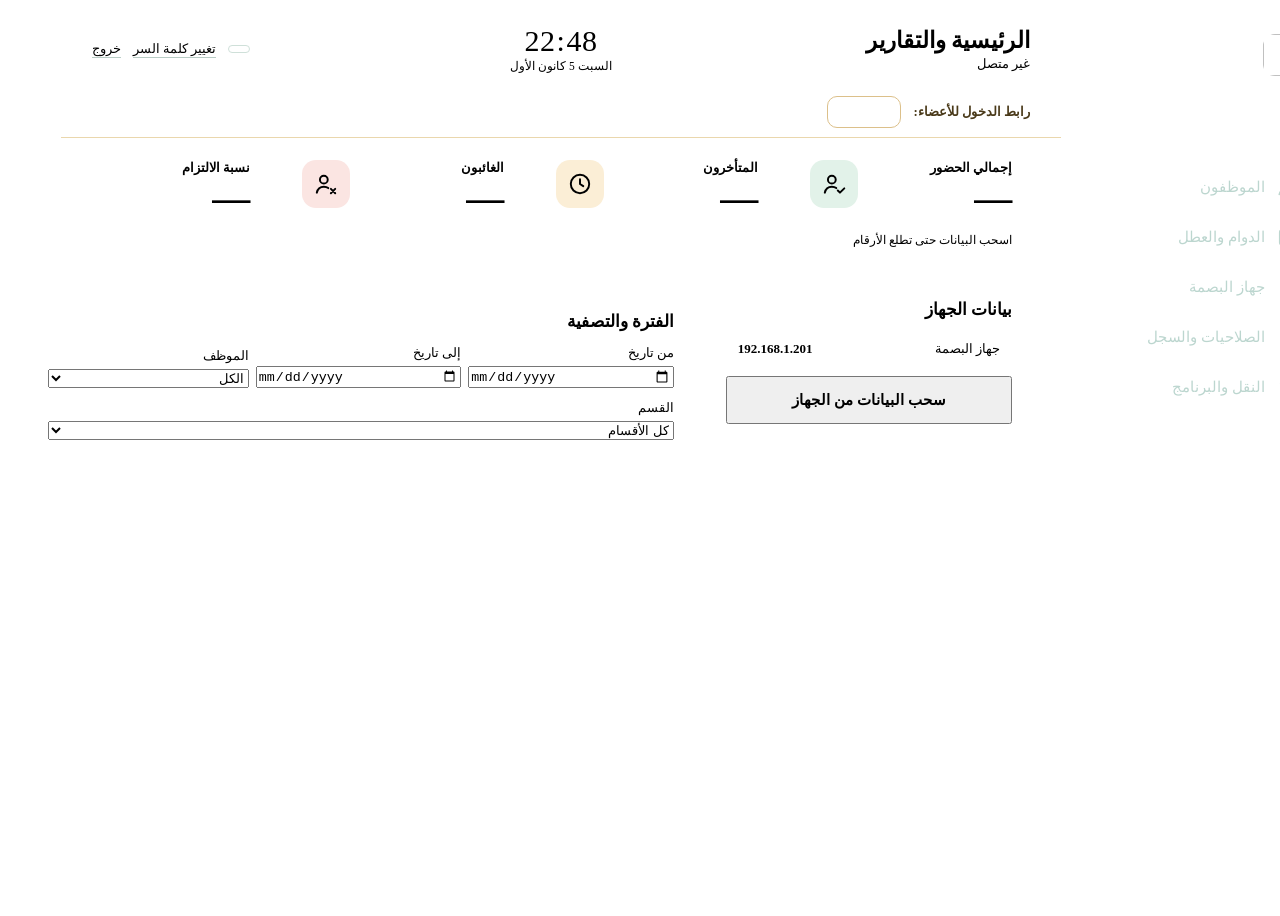
==== commit bf928ca1: "Sidebar sections + bento home with KPI cards; login pulse, floating card, field icons, show password" ====
--- a/server/public/index.html
+++ b/server/public/index.html
@@ -13,25 +13,38 @@
 <meta name="mobile-web-app-capable" content="yes">
 <meta name="apple-mobile-web-app-title" content="الحضور">
 <style>
-  /* الرأس: شريط حبر بخطوط بصمة، الاسم يمين والساعة بالنص والمستخدم يسار */
-  header { position:relative; display:grid; grid-template-columns:1fr auto 1fr; align-items:center; gap:10px 20px;
-    background:var(--ink) var(--ridges) no-repeat; background-position:left -90px center; background-size:460px;
-    color:#fff; padding:14px clamp(14px, 2.4vw, 32px); border-bottom:3px solid var(--brass); }
-  header .brand { display:flex; align-items:center; gap:12px; min-width:0; }
-  header .brand img { width:40px; height:40px; border-radius:11px; flex:none; box-shadow:0 0 0 1px rgba(255,255,255,.12); }
-  header h1 { margin:0; font-family:var(--display); font-weight:600; font-size:22px; word-spacing:.18em; line-height:1.25; }
-  header small { color:#a9c6bf; font-size:12.5px; }
-  .clock { display:flex; flex-direction:column; align-items:center; line-height:1; color:#fff; user-select:none; }
+  /* القائمة الجانبية: حبر بخطوط بصمة، وبالموبايل تصير شريط تحت */
+  #sidenav { background:var(--ink) var(--ridges) no-repeat; background-size:520px; background-position:center calc(100% + 160px); color:#fff; z-index:5; }
+  #sidenav .brand { display:flex; align-items:center; gap:12px; padding:22px 20px 18px; border-bottom:1px solid rgba(255,255,255,.08); }
+  #sidenav .brand img { width:42px; height:42px; border-radius:12px; flex:none; box-shadow:0 0 0 1px rgba(255,255,255,.14); }
+  #sidenav h1 { margin:0; font-family:var(--display); font-weight:600; font-size:19px; word-spacing:.18em; line-height:1.3; }
+  #navList { display:flex; flex-direction:column; gap:4px; padding:16px 12px; }
+  .nav-i { display:flex; align-items:center; gap:12px; width:100%; min-height:46px; padding:10px 14px; border:none; border-radius:12px; background:none;
+    color:#bcd6cf; font-weight:500; font-size:14.5px; text-align:right; position:relative; }
+  .nav-i svg { width:22px; height:22px; flex:none; fill:none; stroke:currentColor; stroke-width:1.8; stroke-linecap:round; stroke-linejoin:round; }
+  .nav-i:hover { background:rgba(255,255,255,.06); color:#fff; border:none; }
+  .nav-i.active { background:rgba(255,255,255,.1); color:#fff; font-weight:600; }
+  .nav-i.active::before { content:""; position:absolute; inset-inline-start:-12px; top:10px; bottom:10px; width:4px; border-radius:0 4px 4px 0; background:var(--brass); }
+  .nav-i.active svg { color:var(--brass); }
+  .nav-i:focus-visible { box-shadow:0 0 0 2px var(--brass); }
+
+  /* الرأس: عنوان القسم والساعة والمستخدم */
+  header { display:grid; grid-template-columns:1fr auto 1fr; align-items:center; gap:10px 20px; padding:18px clamp(14px, 2.4vw, 32px) 14px; }
+  .vtitle { display:flex; align-items:center; gap:12px; min-width:0; }
+  .vtitle img { display:none; width:34px; height:34px; border-radius:9px; flex:none; }
+  #viewTitle { margin:0; font-weight:700; font-size:23px; color:var(--ink); line-height:1.3; }
+  #deviceInfo { display:block; color:var(--muted); font-size:12.5px; }
+  .clock { display:flex; flex-direction:column; align-items:center; line-height:1; color:var(--ink); user-select:none; }
   .clock b { font-family:var(--display); font-weight:500; font-size:30px; font-variant-numeric:tabular-nums; direction:ltr; letter-spacing:.5px; }
   .clock b i { font-style:normal; color:var(--brass); animation:tick 2s steps(1) infinite; padding:0 1px; }
-  .clock span { font-size:11.5px; color:#a9c6bf; margin-top:5px; }
+  .clock span { font-size:11.5px; color:var(--muted); margin-top:5px; }
   @keyframes tick { 50% { opacity:.25; } }
   header .who { display:flex; align-items:center; gap:8px 12px; flex-wrap:wrap; justify-content:flex-end; }
-  header .who a { color:#cfe2dc; font-size:12.5px; text-decoration:none; border-bottom:1px solid rgba(207,226,220,.35); }
-  header .who a:hover { color:#fff; border-color:var(--brass); }
+  header .who a { color:var(--ink-3); font-size:12.5px; text-decoration:none; border-bottom:1px solid #b8ccc5; }
+  header .who a:hover { color:var(--brass-2); border-color:var(--brass); }
   #whoBox { display:flex; align-items:center; gap:8px 12px; flex-wrap:wrap; }
-  #whoName { font-weight:600; }
-  .chip { background:rgba(255,255,255,.1); color:#e2eeea; padding:3px 10px; border-radius:20px; font-size:12px; white-space:nowrap; border:1px solid rgba(255,255,255,.14); }
+  #whoName { font-weight:600; color:var(--ink); }
+  .chip { background:var(--ink-soft); color:var(--ink-2); padding:3px 10px; border-radius:20px; font-size:12px; white-space:nowrap; border:1px solid #cfe0d9; }
   .chip.super { background:var(--brass); border-color:var(--brass); color:#21170a; font-weight:600; } .chip.custom { background:#2f7a72; border-color:#2f7a72; color:#fff; }
   .chip.admin { background:#8e2a36; color:#fff; } .chip.supervisor { background:#2d5a8a; color:#fff; }
 
@@ -46,25 +59,57 @@
   .sharebar details { font-size:12px; } .sharebar details summary { cursor:pointer; color:var(--ink-3); }
   .sharebar details button { margin:4px 0 0 6px; }
 
-  /* التخطيط: بالشاشة الكبيرة عمودين، الأدوات يمين (ثابتة وقت التمرير) والتقرير يسار */
-  main { max-width:1120px; margin:0 auto; padding:20px clamp(12px, 2.4vw, 32px) 48px; }
-  .rail, .desk { min-width:0; }
-  .rail:not(:has(> :not([hidden]))) { display:none; }
-  @media (min-width:1280px) {
-    main { max-width:1720px; }
-    main:has(> .rail > :not([hidden])) { display:grid; grid-template-columns:minmax(360px, 410px) minmax(0, 1fr); gap:22px; align-items:start; }
-    .rail { position:sticky; top:16px; max-height:calc(100vh - 32px); overflow:auto; overscroll-behavior:contain; padding:2px 2px 28px; margin:-2px;
-      -webkit-mask-image:linear-gradient(to bottom, #000 calc(100% - 28px), transparent); mask-image:linear-gradient(to bottom, #000 calc(100% - 28px), transparent); }
-    .rail .row > label { flex:1 1 150px; }
-    .rail .row > label input, .rail .row > label select { width:100%; min-width:0 !important; }
-    .rail .ctl .row > button { flex:1 1 auto; }
-  }
+  /* التخطيط: قائمة جانبية + شبكة بطاقات (بينتو). كل بطاقة بقسمها، وتبين بس إذا إلها صلاحية */
+  @media screen and (min-width:1024px) {
+    body { display:grid; grid-template-columns:264px minmax(0, 1fr); grid-template-rows:auto auto 1fr; min-height:100vh; }
+    #sidenav { grid-column:1; grid-row:1 / span 3; position:sticky; top:0; height:100vh; overflow:auto; border-inline-end:3px solid var(--brass); }
+    header, .sharebar, main { grid-column:2; }
+  }
+  main { max-width:1480px; width:100%; margin:0 auto; padding:6px clamp(12px, 2.4vw, 32px) 48px; display:grid; grid-template-columns:repeat(12, minmax(0, 1fr)); gap:16px; align-content:start; }
+  main > * { grid-column:1 / -1; min-width:0; margin:0 !important; align-self:start; }
+  #homeAct, #periodCard { align-self:stretch; }
+  #periodCard { display:flex; flex-direction:column; justify-content:center; }
+  .off-view { display:none !important; }
+  @media (min-width:1100px) {
+    #homeAct { grid-column:span 4; } #periodCard { grid-column:span 8; }
+    #connCard { grid-column:span 5; } #ctlCard { grid-column:span 7; }
+    #schedCard { grid-column:span 7; } #manualCard { grid-column:span 5; }
+    #usersCard { grid-column:span 6; } #auditCard { grid-column:span 6; }
+    #appCard:not([hidden]) + #xferCard, #appCard { grid-column:span 6; }
+    #xferCard { grid-column:1 / -1; }
+  }
+  /* قسم الموظفين: نفس الجدول بتبويب «الموظفون» بدون شريط التبويبات */
+  body[data-view=emps] #reportCard .tabs { display:none; }
+
+  /* مؤشرات الفترة */
+  .kpis { display:grid; grid-template-columns:repeat(4, minmax(0, 1fr)); gap:16px; }
+  .kpi { position:relative; background:var(--card); border:1px solid var(--line-2); border-radius:var(--r-lg); box-shadow:var(--lift); padding:16px 18px 16px;
+    display:grid; grid-template-columns:1fr auto; grid-template-areas:"lab ico" "val ico" "sub sub"; align-items:center; gap:2px 12px; min-width:0; }
+  .kpi i { grid-area:ico; width:48px; height:48px; border-radius:14px; display:grid; place-items:center; align-self:start; }
+  .kpi i svg { width:26px; height:26px; fill:none; stroke:currentColor; stroke-width:1.8; stroke-linecap:round; stroke-linejoin:round; }
+  .kpi span { grid-area:lab; font-size:13px; font-weight:600; color:var(--muted); }
+  .kpi b { grid-area:val; font-family:var(--display); font-weight:600; font-size:38px; line-height:1.1; color:var(--ink); font-variant-numeric:tabular-nums; }
+  .kpi small { grid-area:sub; font-size:12px; color:var(--muted); margin-top:4px; padding-top:8px; border-top:1px dashed var(--line); min-height:18px; }
+  .k-ok i { background:#e2f2e9; color:var(--ok); } .k-late i { background:#fbeed6; color:var(--warn); } .k-abs i { background:#fbe5e2; color:var(--bad); }
+  .kpi .ring { --p:0; background:conic-gradient(var(--ink-3) calc(var(--p) * 1%), var(--ink-soft) 0); border-radius:50%; position:relative; }
+  .kpi .ring::after { content:""; position:absolute; inset:6px; border-radius:50%; background:var(--card); }
+  .kpi .ring em { position:relative; z-index:1; font-style:normal; font-size:11px; font-weight:700; color:var(--ink-2); }
+  .k-late b { color:var(--warn); } .k-abs b { color:var(--bad); }
+
+  /* بيانات الجهاز بالرئيسية */
+  #homeAct { display:flex; flex-direction:column; gap:10px; background:linear-gradient(160deg, #fff 55%, var(--brass-soft)); }
+  #homeAct h2 { margin:0; }
+  #homeAct .ha-dev { display:flex; justify-content:space-between; align-items:center; gap:10px; padding:9px 12px; border-radius:var(--r-sm); background:var(--sunk); border:1px solid var(--line-2); font-size:13px; }
+  #homeAct .ha-dev span { color:var(--muted); } #homeAct .ha-dev b { font-weight:600; color:var(--ink); }
+  #haFetch { min-height:48px; font-size:15px; font-weight:600; }
+  #haStatus { margin:0; min-height:18px; }
+  #homeAct .ha-go { align-self:flex-start; margin-top:auto; }
 
   /* البطاقات */
   .card { background:var(--card); border:1px solid var(--line-2); border-radius:var(--r-lg); padding:16px 18px; margin-bottom:14px; box-shadow:var(--lift); }
   .card h2 { margin:0 0 12px; font-weight:700; font-size:16.5px; color:var(--ink); line-height:1.35; }
-  details.card { padding:0; }
-  details.card > summary { list-style:none; cursor:pointer; display:flex; align-items:center; flex-wrap:wrap; gap:2px 8px; padding:14px 18px 14px 44px; position:relative;
+  details.card { padding:0 18px; }
+  details.card > summary { list-style:none; cursor:pointer; display:flex; align-items:center; flex-wrap:wrap; gap:2px 8px; padding:14px 18px 14px 44px; margin:0 -18px; position:relative;
     font-weight:700; font-size:15.5px; color:var(--ink); border-radius:var(--r-lg); }
   details.card > summary::-webkit-details-marker { display:none; }
   details.card > summary::after { content:""; position:absolute; left:18px; top:50%; width:8px; height:8px; margin-top:-6px;
@@ -72,7 +117,6 @@
   details.card[open] > summary::after { transform:rotate(135deg); margin-top:-2px; }
   details.card > summary:hover { background:var(--sunk); }
   details.card[open] > summary { border-bottom:1px solid var(--line-2); border-radius:var(--r-lg) var(--r-lg) 0 0; margin-bottom:0; }
-  details.card > :not(summary) { margin-inline:18px; }
   details.card[open] > summary + * { margin-top:14px; }
   details.card[open] { padding-bottom:16px; }
   details.card > summary small { font-weight:400; color:var(--muted); font-size:12px; }
@@ -121,6 +165,7 @@
   .stats { display:grid; grid-template-columns:repeat(auto-fit,minmax(170px,1fr)); background:var(--card); border:1px solid var(--line-2);
     border-radius:var(--r-lg); box-shadow:var(--lift); overflow:hidden; margin-bottom:14px; }
   .stats:empty { display:none; }
+  @media screen { body:not(.printing) #stats { display:none; } }
   .stat { position:relative; padding:14px 20px 16px; font-size:12.5px; color:var(--muted); border-inline-start:2px dashed var(--line); line-height:1.45; }
   .stat:first-child { border-inline-start:none; }
   .stat:not(:first-child)::before, .stat:not(:first-child)::after { content:""; position:absolute; inset-inline-start:-8px; width:14px; height:14px; border-radius:50%; background:var(--paper); }
@@ -181,6 +226,7 @@
   .modal .actions { display:flex; gap:8px; justify-content:flex-start; margin-top:10px; position:sticky; bottom:-22px; background:#fff; padding:10px 0 2px; }
   .pgrid { display:grid; grid-template-columns:1fr 1fr; gap:0 14px; }
   .pgrid .wide { grid-column:1 / -1; }
+  .pgrid > * { min-width:0; } .pgrid input, .pgrid select { width:100%; min-width:0; }
   #editStatus { font-size:13px; margin-top:10px; min-height:18px; }
   #status { margin-top:10px; font-size:13px; }
 
@@ -194,22 +240,38 @@
   .pgroup .tag { font-size:11px; padding:0 7px; }
   #permTree { max-height:min(60vh, 560px); overflow:auto; }
 
-  /* تابلت */
-  @media (max-width:1024px) {
-    header { grid-template-columns:1fr auto; }
+  /* تابلت وموبايل: الرأس شريط حبر، والقائمة شريط تحت الشاشة */
+  @media screen and (max-width:1023.98px) {
+    header { grid-template-columns:1fr auto; background:var(--ink) var(--ridges) no-repeat; background-size:420px; background-position:left -120px center;
+      color:#fff; border-bottom:3px solid var(--brass); padding:12px 16px; }
+    .vtitle img { display:block; box-shadow:0 0 0 1px rgba(255,255,255,.14); }
+    #viewTitle { color:#fff; font-size:19px; } #deviceInfo { color:#a9c6bf; }
+    .clock, .clock b { color:#fff; } .clock span { color:#a9c6bf; }
     header .who { grid-column:1 / -1; justify-content:flex-start; border-top:1px solid rgba(255,255,255,.1); padding-top:8px; }
+    header .who a { color:#cfe2dc; border-color:rgba(207,226,220,.35); }
+    #whoName { color:#fff; } .chip { background:rgba(255,255,255,.1); color:#e2eeea; border-color:rgba(255,255,255,.14); }
+    #sidenav { position:fixed; inset:auto 0 0 0; background:var(--ink); border-top:3px solid var(--brass); padding-bottom:env(safe-area-inset-bottom); box-shadow:0 -10px 30px -18px rgba(8,32,33,.7); }
+    #sidenav .brand { display:none; }
+    #navList { flex-direction:row; gap:2px; padding:6px 6px; }
+    .nav-i { flex:1 1 0; flex-direction:column; gap:3px; min-height:54px; padding:6px 2px; font-size:0; border-radius:10px; justify-content:center; }
+    .nav-i::after { content:attr(data-short); font-size:11px; line-height:1.2; }
+    .nav-i span { display:none; }
+    .nav-i.active::before { inset-inline-start:25%; inset-inline-end:25%; top:-6px; bottom:auto; width:auto; height:3px; border-radius:0 0 3px 3px; }
+    main { padding-bottom:96px; }
+    .kpis { grid-template-columns:repeat(2, minmax(0, 1fr)); gap:12px; }
   }
   /* موبايل */
   @media (max-width:640px) {
     header { padding:12px 14px; gap:8px 12px; background-size:340px; background-position:left -110px center; }
-    header .brand img { width:34px; height:34px; border-radius:9px; }
-    header h1 { font-size:17px; }
+    #viewTitle { font-size:17px; }
     .clock b { font-size:24px; } .clock span { font-size:10.5px; }
-    main { padding:12px 10px 40px; }
+    main { padding:12px 10px 92px; gap:12px; }
+    .kpi { padding:12px 12px 12px; gap:2px 8px; } .kpi b { font-size:28px; } .kpi i { width:38px; height:38px; border-radius:11px; } .kpi i svg { width:21px; height:21px; }
+    .kpi span { font-size:12px; } .kpi small { font-size:11px; }
     .card { padding:14px; border-radius:14px; }
-    details.card > summary { padding:13px 14px 13px 40px; font-size:15.5px; }
+    details.card { padding:0 14px; }
+    details.card > summary { padding:13px 14px 13px 40px; margin:0 -14px; font-size:15.5px; }
     details.card > summary::after { left:16px; }
-    details.card > :not(summary) { margin-inline:14px; }
     .row > label { flex:1 1 140px; }
     .row > label input, .row > label select { width:100%; min-width:0 !important; }
     .row > button, .tools > button { flex:1 1 auto; }
@@ -226,15 +288,17 @@
     .info-grid, .bars { grid-template-columns:1fr; }
     .pgrid { grid-template-columns:1fr; }
     .modal { padding:18px 16px; border-radius:18px; }
-    .sharebar { padding:8px 12px; } .sharebar #shareBtn { width:100%; justify-content:space-between; }
+    .sharebar { padding:7px 12px; gap:6px 8px; flex-wrap:nowrap; } .sharebar .lbl { font-size:12px; white-space:nowrap; } .sharebar #shareNote { display:none; }
+    .sharebar #shareBtn { flex:1; min-width:0; justify-content:space-between; font-size:13px; } .sharebar #shareBtn bdi { overflow:hidden; text-overflow:ellipsis; white-space:nowrap; }
     #printTitle h2 { font-size:18px; }
   }
 
   /* الطباعة: ورقة بيضاء بسيطة */
   @media print { .t-man { border:1px solid #5a3c9c; } }
   @media print {
-    header, .no-print, .tabs, .rail { display:none !important; }
-    body { background:#fff; } main { display:block !important; max-width:none !important; }
+    header, .no-print, .tabs, #sidenav { display:none !important; }
+    body { background:#fff; display:block !important; } main { display:block !important; max-width:none !important; }
+    .off-view#printTitle, .off-view#reportCard { display:block !important; } #stats:not(:empty) { display:grid !important; }
     .card { border:none; padding:0; box-shadow:none; } .tablewrap { max-height:none; overflow:visible; border:none; }
     /* A4 بالعرض بحواف صغيرة. الجدول ينقسم صفحات (بالجافاسكربت قبل الطباعة) وكل صفحة تبدي بأسماء الحقول */
     @page { size: A4 landscape; margin: 5mm; }
@@ -243,8 +307,11 @@
     .pbreak { break-before: page; page-break-before: always; }
   }
   /* شكل الطباعة: ينطبق وقت التجهيز هم حتى نقيس ارتفاع الأسطر مثل الورقة بالضبط */
-  body.printing header, body.printing .no-print, body.printing .tabs, body.printing .rail { display:none !important; }
-  body.printing { background:#fff; } body.printing main { display:block !important; max-width:none !important; padding:0 !important; margin:0 !important; }
+  body.printing header, body.printing .no-print, body.printing .tabs, body.printing #sidenav { display:none !important; }
+  body.printing .off-view#printTitle, body.printing .off-view#reportCard { display:block !important; }
+  body.printing #stats { display:grid !important; margin-bottom:10px !important; } body.printing #stats:empty { display:none !important; }
+  body.printing #printTitle { margin:0 0 10px !important; }
+  body.printing { background:#fff; display:block !important; } body.printing main { display:block !important; max-width:none !important; padding:0 !important; margin:0 !important; }
   body.printing .card { border:none; padding:0; box-shadow:none; } body.printing .tablewrap { max-height:none; overflow:visible; border:none; border-radius:0; }
   body.printing #tableArea table { table-layout: auto; width: 100% !important; border-collapse: collapse; }
   body.printing #tableArea th { position: static !important; background:#eef1f4 !important; color:#000 !important; -webkit-print-color-adjust: exact; print-color-adjust: exact; }
@@ -260,14 +327,27 @@
 </style>
 </head>
 <body>
-<header>
+<aside id="sidenav" class="no-print">
   <div class="brand">
     <img src="/icon-192.png" alt="" width="40" height="40">
     <h1>تقارير الحضور والانصراف</h1>
   </div>
+  <nav id="navList" aria-label="أقسام البرنامج">
+    <button type="button" class="nav-i" data-go="home" data-short="الرئيسية" hidden><svg viewBox="0 0 24 24" aria-hidden="true"><path d="M3.5 10.5 12 3.5l8.5 7"/><path d="M5.5 9v11h13V9"/><path d="M10 20v-5.5h4V20"/></svg><span>الرئيسية والتقارير</span></button>
+    <button type="button" class="nav-i" data-go="emps" data-short="الموظفون" hidden><svg viewBox="0 0 24 24" aria-hidden="true"><circle cx="9" cy="8" r="3.5"/><path d="M2.5 20c.8-3.6 3.4-5.5 6.5-5.5s5.7 1.9 6.5 5.5"/><path d="M16 4.8a3.3 3.3 0 0 1 0 6.4"/><path d="M18 14.6c1.8.7 3 2.5 3.5 5.4"/></svg><span>الموظفون</span></button>
+    <button type="button" class="nav-i" data-go="sched" data-short="الدوام" hidden><svg viewBox="0 0 24 24" aria-hidden="true"><rect x="3" y="4.5" width="18" height="16" rx="2.5"/><path d="M3 9.5h18M8 2.8v3.4M16 2.8v3.4"/><path d="M12 12.5v3l2 1.4"/></svg><span>الدوام والعطل</span></button>
+    <button type="button" class="nav-i" data-go="device" data-short="الجهاز" hidden><svg viewBox="0 0 24 24" aria-hidden="true"><path d="M6.5 18.5c-1-1.8-1.5-3.9-1.5-6.5a7 7 0 0 1 12.2-4.7"/><path d="M19 12c0 3-.5 5.5-1.6 7.6"/><path d="M9 20.5c-.9-2-1.4-4.6-1.4-8.5a4.4 4.4 0 0 1 8.8 0c0 2.4-.2 4.4-.7 6.2"/><path d="M12 12c0 3.4-.4 6.3-1.4 8.8"/></svg><span>جهاز البصمة</span></button>
+    <button type="button" class="nav-i" data-go="access" data-short="الصلاحيات" hidden><svg viewBox="0 0 24 24" aria-hidden="true"><path d="M12 3 4.5 6v5.5c0 4.6 3.2 8.1 7.5 9.5 4.3-1.4 7.5-4.9 7.5-9.5V6z"/><path d="m9 12 2.2 2.2L15.5 10"/></svg><span>الصلاحيات والسجل</span></button>
+    <button type="button" class="nav-i" data-go="system" data-short="النقل" hidden><svg viewBox="0 0 24 24" aria-hidden="true"><path d="M4 8h13l-3.5-3.5"/><path d="M20 16H7l3.5 3.5"/></svg><span>النقل والبرنامج</span></button>
+  </nav>
+</aside>
+<header>
+  <div class="vtitle">
+    <img src="/icon-192.png" alt="" width="34" height="34">
+    <div><h2 id="viewTitle">الرئيسية والتقارير</h2><small id="deviceInfo">غير متصل</small></div>
+  </div>
   <div class="clock" id="nowClock" aria-hidden="true"><b id="clkTime">--:--</b><span id="clkDate"></span></div>
   <div class="who">
-    <small id="deviceInfo">غير متصل</small>
     <span id="whoBox" hidden>
       <span id="whoName"></span><span class="chip" id="whoRole"></span>
       <a href="#" id="myPassLink">تغيير كلمة السر</a>
@@ -282,17 +362,151 @@
   <span id="shareNote"></span>
 </div>
 <main>
-  <div class="rail" id="rail">
-  <section class="card no-print" id="appCard" hidden>
-    <div class="row" style="align-items:center;gap:14px">
-      <b>البرنامج على هذي الحاسبة</b>
-      <label class="chk" id="autoStartL" data-perm="app.autostart" hidden><input type="checkbox" id="autoStart"> يشتغل تلقائياً ويا تشغيل الحاسبة (مخفي بالخلفية)</label>
-      <button id="hideAppBtn" data-perm="app.hide" hidden>إخفاء البرنامج (يبقى يشتغل بالخلفية)</button>
-    </div>
-    <div class="hint" id="appMsg" style="margin-top:6px;font-size:12px">الإخفاء يسد نافذة البرنامج ويطلّعك منه حتى يقل استهلاك الذاكرة، والبصمات والأعضاء والإطفاء التلقائي يبقون يشتغلون. حتى ترجعه: افتح البرنامج من جديد من نفس الأيقونة، ويطلب كلمة السر.</div>
+  <section class="card no-print" data-view="home" id="noPerms" hidden>
+    <h2>ما عندك صلاحيات بعد</h2>
+    <div class="hint">حسابك «مخصص» وما مفعّلة إله ولا قائمة. اطلب من صاحب الصلاحية المطلقة يفعّل لك اللي تحتاجه من زر «تخصيص» يم اسمك.</div>
   </section>
 
-  <section class="card no-print" id="connCard" data-perm="conn.* ctl.* scan.run danger.*" hidden>
+  <!-- مؤشرات الفترة: نفس حسابات التقرير -->
+  <section class="kpis no-print" id="kpis" data-view="home" data-perm="tab.*" hidden>
+    <div class="kpi k-ok"><i><svg viewBox="0 0 24 24" aria-hidden="true"><circle cx="10" cy="8" r="3.6"/><path d="M3.5 20c.8-3.6 3.4-5.5 6.5-5.5 1.6 0 3 .4 4.1 1.3"/><path d="m15.5 18 2 2 4-4"/></svg></i><span>إجمالي الحضور</span><b id="kPresent">—</b><small id="kPresentS">اسحب البيانات حتى تطلع الأرقام</small></div>
+    <div class="kpi k-late"><i><svg viewBox="0 0 24 24" aria-hidden="true"><circle cx="12" cy="12" r="8.5"/><path d="M12 7.5V12l3 2"/></svg></i><span>المتأخرون</span><b id="kLate">—</b><small id="kLateS"></small></div>
+    <div class="kpi k-abs"><i><svg viewBox="0 0 24 24" aria-hidden="true"><circle cx="10" cy="8" r="3.6"/><path d="M3.5 20c.8-3.6 3.4-5.5 6.5-5.5 1.6 0 3 .4 4.1 1.3"/><path d="m16.5 16.5 4 4m0-4-4 4"/></svg></i><span>الغائبون</span><b id="kAbs">—</b><small id="kAbsS"></small></div>
+    <div class="kpi k-rate"><i class="ring" id="kRing"><em id="kRateN"></em></i><span>نسبة الالتزام</span><b id="kRate">—</b><small id="kRateS"></small></div>
+  </section>
+
+  <section class="card no-print" id="homeAct" data-view="home" data-perm="conn.fetch" hidden>
+    <h2>بيانات الجهاز</h2>
+    <div class="ha-dev"><span>جهاز البصمة</span><b id="haIp" dir="ltr"></b></div>
+    <button class="primary" id="haFetch">سحب البيانات من الجهاز</button>
+    <div id="haStatus" class="hint"></div>
+    <button class="small ha-go" data-go="device" data-perm="conn.* ctl.* scan.run danger.*">إعدادات الجهاز والتحكم</button>
+  </section>
+
+  <section class="card no-print" data-view="home" id="periodCard" data-perm="tab.*" hidden>
+    <h2>الفترة والتصفية</h2>
+    <div class="row">
+      <label>من تاريخ <input type="date" id="from"></label>
+      <label>إلى تاريخ <input type="date" id="to"></label>
+      <label>الموظف <select id="emp"><option value="">الكل</option></select></label>
+      <label>القسم <select id="dept"><option value="">كل الأقسام</option></select></label>
+    </div>
+  </section>
+
+  <!-- اسم التقرير: يطلع بالشاشة وبأول الصفحة بالطباعة وبـ PDF -->
+  <div data-view="home emps" id="printTitle"><h2 id="printTitleText"></h2><div id="printSub"></div></div>
+
+  <section class="stats" data-view="home" id="stats" data-perm="tab.*" hidden></section>
+
+  <section class="card" style="margin-top:14px" data-view="home emps" id="reportCard" data-perm="tab.*" hidden>
+    <div class="tabs">
+      <button data-tab="daily" class="active" data-perm="tab.daily">التقرير اليومي</button>
+      <button data-tab="summary" data-perm="tab.summary">ملخص الموظفين</button>
+      <button data-tab="raw" data-perm="tab.raw">سجل البصمات</button>
+      <button data-tab="users" data-perm="tab.users">الموظفون</button>
+      <button data-tab="leaves" data-perm="tab.leaves">التصفية والإجازات</button>
+      <button data-tab="person" data-perm="tab.person">تقرير موظف</button>
+    </div>
+    <div class="row no-print" style="margin-bottom:10px">
+      <button id="printBtn" data-perm="tab.print" hidden>طباعة / PDF</button>
+      <button id="publishBtn" class="primary" data-perm="reports.publish" hidden>حفظ التقرير للموظفين</button>
+      <div class="tools" id="usersTools" style="display:none">
+        <span class="hint" style="font-size:12px">لتعديل بيانات الموظفين بالجملة: «تصدير Excel شامل» ← عدّل ورقة «الموظفين» ← «استيراد النسخة الشاملة».</span>
+      </div>
+      <div class="tools" id="personTools" style="display:none">
+        <label>الموظف <select id="personSel"></select></label>
+      </div>
+      <div class="tools" id="leavesTools" style="display:none">
+        <button id="lvUploadBtn" class="primary" data-perm="leaves.upload" hidden>رفع تقرير الإجازات (Excel / CSV)</button>
+        <button id="lvClearBtn" class="danger" data-perm="leaves.clear" hidden>مسح بيانات الإجازات</button>
+        <label>العرض <select id="lvView"><option value="days">حسب الأيام</option><option value="emp">حسب الموظفين</option></select></label>
+        <label class="chk"><input type="checkbox" id="lvOnlyBad"> غير المبرّر فقط</label>
+        <label class="chk"><input type="checkbox" id="lvHourAbs"> احذف الغياب إذا عنده زمنية بنفس اليوم</label>
+        <input type="file" id="lvFile" accept=".xlsx,.csv,.txt" hidden>
+      </div>
+    </div>
+    <div id="tabStatus" class="no-print"></div>
+    <div id="leavesInfo" class="no-print" hidden></div>
+    <div class="tablewrap" id="tableArea"><div class="empty">اسحب البيانات من الجهاز أولاً</div></div>
+  </section>
+
+  <details class="card no-print" data-view="emps" id="reportsCard" data-perm="reports.list" hidden>
+    <summary>التقارير المحفوظة للموظفين <small>كل موظف عنده حساب يشوف تقريره منها بس</small></summary>
+    <div class="hint" style="margin:-4px 0 10px">حتى تحفظ تقرير: اسحب البيانات، اختار الفترة، ارفع تقرير الإجازات إذا عندك، وبعدها اضغط «حفظ التقرير للموظفين» فوق الجداول.</div>
+    <div class="tablewrap" id="reportsTable"><div class="empty">جارِ التحميل...</div></div>
+    <div id="reportsStatus" style="margin-top:8px;font-size:13px"></div>
+  </details>
+
+  <section class="card no-print" data-view="sched" id="schedCard" data-perm="tab.* sched.edit" hidden>
+    <h2>النظام العام للدوام <small style="font-weight:normal;color:var(--muted);font-size:12px">لكل الموظفين، إلا اللي إلهم نظام خاص بقائمة الموظفين</small></h2>
+    <div class="row">
+      <label>بداية الدوام <input type="time" id="start" value="08:00" data-gen></label>
+      <label>نهاية الدوام <input type="time" id="end" value="14:00" data-gen></label>
+      <label>سماحية التأخير (دقيقة) <input type="number" id="grace" value="10" min="0" max="240" style="min-width:80px" data-gen></label>
+      <label>تجاهل البصمة المكررة خلال (دقيقة) <input type="number" id="dedup" value="3" min="0" max="120" style="min-width:80px" data-gen></label>
+    </div>
+    <div style="margin-top:10px">
+      <label style="display:block;margin-bottom:8px">الزمنية اللي تبدي قبل <input type="time" id="hourSplit" value="10:00" data-gen style="min-width:0;width:110px"> صباحية (تبرّر البصمة الصباحية)، ومن هالوقت وطالع مسائية</label>
+      <label class="chk"><input type="checkbox" id="strict" data-gen> البصمة خارج الوقت والسماحية تنحسب عدم التزام</label>
+      <div class="hint" style="font-size:12px">الدخول بعد السماحية = «تأخر بالبصمة الصباحية»، والخروج قبل نهاية الدوام بأكثر من السماحية = «بصمة مسائية قبل الوقت»، والثنتين باليوم = «غياب (عدم التزام)». الزمنية والإجازة تبرّرهن مثل نقص البصمة.</div>
+    </div>
+    <div class="days" id="genOff"><span>العطلة الأسبوعية:</span></div>
+    <details id="genDaysBox" style="margin-top:10px"><summary style="cursor:pointer;font-size:13px">أوقات تختلف لبعض الأيام <span id="genDaysSum" class="hint"></span></summary>
+      <div class="hint" style="font-size:12px">اليوم الفارغ يتبع بداية ونهاية الدوام فوق.</div>
+      <div class="dayTimes" id="genDays"></div>
+    </details>
+    <div class="row" style="margin-top:12px" data-perm="sched.edit" hidden>
+      <button class="primary" id="schedSaveBtn">حفظ النظام العام</button>
+      <button id="schedResetBtn" hidden>رجّع المحفوظ</button>
+    </div>
+    <div id="schedStatus" class="hint" style="font-size:12px"></div>
+  </section>
+
+  <details class="card no-print" data-view="sched" id="manualCard" data-perm="manual.punch manual.holidays" hidden>
+    <summary>البصمات اليدوية <small>لموظف نسى يبصم أو كان بواجب</small></summary>
+    <div data-perm="manual.punch">
+    <div class="hint" style="margin:-4px 0 10px">تنحفظ بالبرنامج مو بالجهاز، وتدخل بالتقارير مكتوب يمها «يدوية» ويا السبب واسم اللي ضافها، وتنسجل بسجل العمليات.</div>
+    <div class="row">
+      <label>الموظف <input id="mpEmp" list="mpEmps" inputmode="numeric" placeholder="رقم الموظف" autocomplete="off" style="min-width:150px"></label>
+      <datalist id="mpEmps"></datalist>
+      <label>التاريخ <input type="date" id="mpDate"></label>
+      <label>النوع
+        <select id="mpType">
+          <option value="both">دخول وخروج (يوم كامل)</option>
+          <option value="in">دخول فقط</option>
+          <option value="out">خروج فقط</option>
+        </select>
+      </label>
+      <label id="mpInL">وقت الدخول <input type="time" id="mpIn"></label>
+      <label id="mpOutL">وقت الخروج <input type="time" id="mpOut"></label>
+      <label>السبب
+        <select id="mpReason">
+          <option value="forgot">نسى يبصم</option>
+          <option value="duty">واجب رسمي</option>
+          <option value="device">عطل بالجهاز</option>
+          <option value="other">سبب آخر</option>
+        </select>
+      </label>
+      <label>ملاحظة <input id="mpNote" maxlength="200" placeholder="اختياري" autocomplete="off" style="min-width:180px"></label>
+      <button id="mpBtn" class="primary">إضافة</button>
+    </div>
+    <div id="mpStatus" style="margin-top:8px;font-size:13px"></div>
+    <div class="sec-title">البصمات اليدوية المضافة</div>
+    <div class="tablewrap" id="mpTable"><div class="empty">ما أكو بصمات يدوية</div></div>
+    </div>
+    <div data-perm="manual.holidays">
+    <div class="sec-title">العطل الرسمية <small class="hint">يوم كامل ما تنحسب بيه بصمة ولا غياب لكل الموظفين</small></div>
+    <div class="row">
+      <label>التاريخ <input type="date" id="holDate"></label>
+      <label>اسم العطلة <input id="holName" maxlength="80" placeholder="مثلاً: عيد الأضحى" autocomplete="off" style="min-width:180px"></label>
+      <button id="holBtn" class="primary">إضافة عطلة رسمية</button>
+    </div>
+    <div id="holStatus" style="margin-top:8px;font-size:13px"></div>
+    <div class="tablewrap" id="holTable"><div class="empty">ما أكو عطل رسمية</div></div>
+    </div>
+  </details>
+
+  <section class="card no-print" data-view="device" id="connCard" data-perm="conn.* ctl.* scan.run danger.*" hidden>
     <h2>الاتصال بالجهاز</h2>
     <div class="row">
       <label>عنوان IP للجهاز <input id="ip" value="192.168.1.201"></label>
@@ -306,7 +520,7 @@
     <div id="status"></div>
   </section>
 
-  <section class="card no-print" id="ctlCard" data-perm="ctl.*" hidden>
+  <section class="card no-print" data-view="device" id="ctlCard" data-perm="ctl.*" hidden>
     <h2>التحكم بالجهاز</h2>
     <div class="ctl">
       <div class="ctl-label">المعلومات والوقت</div>
@@ -380,7 +594,32 @@
     <div id="infoPanel"></div>
   </section>
 
-  <details class="card no-print" id="scanCard" data-perm="scan.run" hidden>
+  <details class="card no-print" data-view="device" id="autoOffCard" data-perm="autooff.manage" hidden>
+    <summary>الإطفاء التلقائي لجهاز البصمة <small id="aoSum"></small></summary>
+    <div class="hint" style="margin:-4px 0 10px">تگدر تختار أكثر من طريقة سوه: <b>كشف ثم إطفاء</b> (يكشف إذا الجهاز مشتغل، وإذا مشتغل يطفيه بعد المدة) أو <b>إطفاء مباشر</b> (يطفيه أول ما يجي الوقت)، وكل وحدة بوقت معيّن كل يوم أو كل فترة. يشتغل طول ما البرنامج مفتوح على هذا الجهاز. <b>انتبه: الجهاز المطفي يحتاج أحد يشغّله بإيده.</b></div>
+    <div class="row">
+      <label>IP جهاز البصمة <input id="aoIp" dir="ltr" placeholder="192.168.1.201" style="min-width:140px"></label>
+      <label>المنفذ <input id="aoPort" type="number" value="4370" style="min-width:80px"></label>
+      <label>كلمة سر الاتصال <input id="aoKey" type="password" inputmode="numeric" placeholder="0 = بدون" style="min-width:110px"></label>
+    </div>
+    <div class="row" style="margin-top:8px">
+      <label class="chk"><input type="checkbox" id="aoOn"> الإطفاء التلقائي شغّال</label>
+      <label>بالكشف: الإطفاء بعد <input type="number" id="aoDelay" min="0" max="1440" value="5" style="min-width:70px;width:80px"> دقيقة</label>
+    </div>
+    <div class="sec-title" style="margin-top:10px">الطرق</div>
+    <div id="aoRules"></div>
+    <button id="aoAdd" class="small" style="margin-top:6px">+ إضافة طريقة</button>
+    <div class="row" style="margin-top:8px">
+      <button id="aoSave" class="primary">حفظ</button>
+      <button id="aoCheck">كشف الآن</button>
+      <button id="aoCancel" class="danger" hidden>إلغاء الإطفاء المحدد</button>
+    </div>
+    <div id="aoStatus" style="margin-top:8px;font-size:13px"></div>
+    <div id="aoState" style="margin-top:6px;font-size:13px"></div>
+    <div class="tablewrap" id="aoEvents" style="margin-top:8px"></div>
+  </details>
+
+  <details class="card no-print" data-view="device" id="scanCard" data-perm="scan.run" hidden>
     <summary>فحص أمان الجهاز <small>هل بيانات الجهاز محمية من التعديل غير المصرّح به؟</small></summary>
     <div class="hint" style="margin:-4px 0 10px">
       فحص قراءة فقط — ما يغيّر ولا شي بالجهاز. يتأكد هل الجهاز محمي بكلمة سر اتصال، وهل عليه مدير، ويبيّن مخاطر الشبكة والبرنامج الثابت.
@@ -394,7 +633,7 @@
     <div id="scanResult" style="margin-top:12px"></div>
   </details>
 
-  <details class="card no-print danger-zone" id="adminCard" data-perm="danger.*" hidden>
+  <details class="card no-print danger-zone" data-view="device" id="adminCard" data-perm="danger.*" hidden>
     <summary>الأوامر الخطرة والمخفية <small>إضافة وحذف الموظفين، والوقت وخصائص الجهاز والمسح</small></summary>
     <div class="hint" style="margin:-4px 0 10px">كل أمر يمسح أو يغير شي يحفظ نسخة احتياطية بمجلد backups قبله، وكل شي ينسجل بسجل العمليات باسمك.</div>
     <div class="ctl" data-perm="danger.addUser">
@@ -473,32 +712,48 @@
     <div id="adminStatus" style="margin-top:12px;font-size:13px"></div>
   </details>
 
-  <details class="card no-print" id="autoOffCard" data-perm="autooff.manage" hidden>
-    <summary>الإطفاء التلقائي لجهاز البصمة <small id="aoSum"></small></summary>
-    <div class="hint" style="margin:-4px 0 10px">تگدر تختار أكثر من طريقة سوه: <b>كشف ثم إطفاء</b> (يكشف إذا الجهاز مشتغل، وإذا مشتغل يطفيه بعد المدة) أو <b>إطفاء مباشر</b> (يطفيه أول ما يجي الوقت)، وكل وحدة بوقت معيّن كل يوم أو كل فترة. يشتغل طول ما البرنامج مفتوح على هذا الجهاز. <b>انتبه: الجهاز المطفي يحتاج أحد يشغّله بإيده.</b></div>
+  <details class="card no-print" data-view="access" id="usersCard" data-perm="users.employees" hidden>
+    <summary>مستخدمو البرنامج وصلاحياتهم</summary>
+    <div class="tablewrap" id="usersTable"><div class="empty">جارِ التحميل...</div></div>
+    <div class="sec-title">إضافة مستخدم</div>
     <div class="row">
-      <label>IP جهاز البصمة <input id="aoIp" dir="ltr" placeholder="192.168.1.201" style="min-width:140px"></label>
-      <label>المنفذ <input id="aoPort" type="number" value="4370" style="min-width:80px"></label>
-      <label>كلمة سر الاتصال <input id="aoKey" type="password" inputmode="numeric" placeholder="0 = بدون" style="min-width:110px"></label>
-    </div>
-    <div class="row" style="margin-top:8px">
-      <label class="chk"><input type="checkbox" id="aoOn"> الإطفاء التلقائي شغّال</label>
-      <label>بالكشف: الإطفاء بعد <input type="number" id="aoDelay" min="0" max="1440" value="5" style="min-width:70px;width:80px"> دقيقة</label>
-    </div>
-    <div class="sec-title" style="margin-top:10px">الطرق</div>
-    <div id="aoRules"></div>
-    <button id="aoAdd" class="small" style="margin-top:6px">+ إضافة طريقة</button>
-    <div class="row" style="margin-top:8px">
-      <button id="aoSave" class="primary">حفظ</button>
-      <button id="aoCheck">كشف الآن</button>
-      <button id="aoCancel" class="danger" hidden>إلغاء الإطفاء المحدد</button>
-    </div>
-    <div id="aoStatus" style="margin-top:8px;font-size:13px"></div>
-    <div id="aoState" style="margin-top:6px;font-size:13px"></div>
-    <div class="tablewrap" id="aoEvents" style="margin-top:8px"></div>
+      <label>اسم المستخدم <input id="auName" autocomplete="off" autocapitalize="none" spellcheck="false" dir="auto"></label>
+      <label>كلمة السر <input id="auPass" type="password" autocomplete="new-password" placeholder="6 أحرف أو أكثر"></label>
+      <label>الصلاحية
+        <select id="auRole"></select>
+      </label>
+      <label id="auEmpBox" hidden>رقم بصمة الموظف <input id="auEmp" list="empIdList" inputmode="numeric" autocomplete="off" style="min-width:150px"></label>
+      <datalist id="empIdList"></datalist>
+      <button id="auBtn" class="primary">إضافة</button>
+    </div>
+    <div class="hint" id="rolesHint">
+      <span data-perm="super" hidden><b>صلاحية مطلقة:</b> كل شي بدون قيد، ويضيف كل أنواع المستخدمين ويخصص صلاحياتهم.<br>
+      <b>مخصص:</b> يبدي بدون صلاحيات، وبزر «تخصيص» يمّه تفعّل إله كل قائمة لوحدها وكل شي داخلها لوحده (مثلاً سحب وتصدير بدون استيراد، أو التقرير اليومي بس). التغيير يتطبق فوراً.<br></span>
+      <b>موظف:</b> يدخل ويشوف تقريره المحفوظ بس، وما يشوف أي شي عن غيره.
+    </div>
+
+    <div id="usersStatus" style="margin-top:10px;font-size:13px"></div>
   </details>
 
-  <details class="card no-print" id="xferCard" data-perm="xfer.use" hidden>
+  <details class="card no-print" data-view="access" id="auditCard" data-perm="audit.view" hidden>
+    <summary>سجل العمليات <small>منو سوّى شنو ومتى</small></summary>
+    <div class="row" style="margin-bottom:10px">
+      <button id="auditBtn">تحديث</button>
+      <label>المستخدم <select id="auditUser"><option value="">الكل</option></select></label>
+    </div>
+    <div class="tablewrap" id="auditTable"></div>
+  </details>
+
+  <section class="card no-print" data-view="system" id="appCard" hidden>
+    <div class="row" style="align-items:center;gap:14px">
+      <b>البرنامج على هذي الحاسبة</b>
+      <label class="chk" id="autoStartL" data-perm="app.autostart" hidden><input type="checkbox" id="autoStart"> يشتغل تلقائياً ويا تشغيل الحاسبة (مخفي بالخلفية)</label>
+      <button id="hideAppBtn" data-perm="app.hide" hidden>إخفاء البرنامج (يبقى يشتغل بالخلفية)</button>
+    </div>
+    <div class="hint" id="appMsg" style="margin-top:6px;font-size:12px">الإخفاء يسد نافذة البرنامج ويطلّعك منه حتى يقل استهلاك الذاكرة، والبصمات والأعضاء والإطفاء التلقائي يبقون يشتغلون. حتى ترجعه: افتح البرنامج من جديد من نفس الأيقونة، ويطلب كلمة السر.</div>
+  </section>
+
+  <details class="card no-print" data-view="system" id="xferCard" data-perm="xfer.use" hidden>
     <summary>نقل البيانات لجهاز ثاني <small>الحسابات، الموظفين ودوامهم، الإعدادات، التقارير المحفوظة</small></summary>
     <div class="hint" style="margin:-4px 0 10px">الجهازين على نفس الواي فاي. بالجهاز الجديد اضغط «استلام» ويطلع رابطه ورمز، وبهذا الجهاز اكتبهن واضغط «إرسال». البيانات تنتقل مشفّرة بالرمز، فإذا أحد سحبها بالطريق ما يگدر يقراها. بيانات الجهاز المستلم تنحفظ نسخة منها بـ backups وبعدين تنستبدل، وسجل العمليات ما ينتقل.</div>
     <div class="row" style="align-items:flex-start;gap:24px;flex-wrap:wrap">
@@ -524,169 +779,6 @@
       </div>
     </div>
   </details>
-  </div>
-
-  <div class="desk" id="desk">
-  <section class="card no-print" id="noPerms" hidden>
-    <h2>ما عندك صلاحيات بعد</h2>
-    <div class="hint">حسابك «مخصص» وما مفعّلة إله ولا قائمة. اطلب من صاحب الصلاحية المطلقة يفعّل لك اللي تحتاجه من زر «تخصيص» يم اسمك.</div>
-  </section>
-
-  <section class="card no-print" id="periodCard" data-perm="tab.*" hidden>
-    <h2>الفترة والتصفية</h2>
-    <div class="row">
-      <label>من تاريخ <input type="date" id="from"></label>
-      <label>إلى تاريخ <input type="date" id="to"></label>
-      <label>الموظف <select id="emp"><option value="">الكل</option></select></label>
-      <label>القسم <select id="dept"><option value="">كل الأقسام</option></select></label>
-    </div>
-  </section>
-
-  <section class="card no-print" id="schedCard" data-perm="tab.* sched.edit" hidden>
-    <h2>النظام العام للدوام <small style="font-weight:normal;color:var(--muted);font-size:12px">لكل الموظفين، إلا اللي إلهم نظام خاص بقائمة الموظفين</small></h2>
-    <div class="row">
-      <label>بداية الدوام <input type="time" id="start" value="08:00" data-gen></label>
-      <label>نهاية الدوام <input type="time" id="end" value="14:00" data-gen></label>
-      <label>سماحية التأخير (دقيقة) <input type="number" id="grace" value="10" min="0" max="240" style="min-width:80px" data-gen></label>
-      <label>تجاهل البصمة المكررة خلال (دقيقة) <input type="number" id="dedup" value="3" min="0" max="120" style="min-width:80px" data-gen></label>
-    </div>
-    <div style="margin-top:10px">
-      <label style="display:block;margin-bottom:8px">الزمنية اللي تبدي قبل <input type="time" id="hourSplit" value="10:00" data-gen style="min-width:0;width:110px"> صباحية (تبرّر البصمة الصباحية)، ومن هالوقت وطالع مسائية</label>
-      <label class="chk"><input type="checkbox" id="strict" data-gen> البصمة خارج الوقت والسماحية تنحسب عدم التزام</label>
-      <div class="hint" style="font-size:12px">الدخول بعد السماحية = «تأخر بالبصمة الصباحية»، والخروج قبل نهاية الدوام بأكثر من السماحية = «بصمة مسائية قبل الوقت»، والثنتين باليوم = «غياب (عدم التزام)». الزمنية والإجازة تبرّرهن مثل نقص البصمة.</div>
-    </div>
-    <div class="days" id="genOff"><span>العطلة الأسبوعية:</span></div>
-    <details id="genDaysBox" style="margin-top:10px"><summary style="cursor:pointer;font-size:13px">أوقات تختلف لبعض الأيام <span id="genDaysSum" class="hint"></span></summary>
-      <div class="hint" style="font-size:12px">اليوم الفارغ يتبع بداية ونهاية الدوام فوق.</div>
-      <div class="dayTimes" id="genDays"></div>
-    </details>
-    <div class="row" style="margin-top:12px" data-perm="sched.edit" hidden>
-      <button class="primary" id="schedSaveBtn">حفظ النظام العام</button>
-      <button id="schedResetBtn" hidden>رجّع المحفوظ</button>
-    </div>
-    <div id="schedStatus" class="hint" style="font-size:12px"></div>
-  </section>
-
-  <!-- اسم التقرير: يطلع بالشاشة وبأول الصفحة بالطباعة وبـ PDF -->
-  <div id="printTitle"><h2 id="printTitleText"></h2><div id="printSub"></div></div>
-
-  <section class="stats" id="stats" data-perm="tab.*" hidden></section>
-
-  <section class="card" style="margin-top:14px" id="reportCard" data-perm="tab.*" hidden>
-    <div class="tabs">
-      <button data-tab="daily" class="active" data-perm="tab.daily">التقرير اليومي</button>
-      <button data-tab="summary" data-perm="tab.summary">ملخص الموظفين</button>
-      <button data-tab="raw" data-perm="tab.raw">سجل البصمات</button>
-      <button data-tab="users" data-perm="tab.users">الموظفون</button>
-      <button data-tab="leaves" data-perm="tab.leaves">التصفية والإجازات</button>
-      <button data-tab="person" data-perm="tab.person">تقرير موظف</button>
-    </div>
-    <div class="row no-print" style="margin-bottom:10px">
-      <button id="printBtn" data-perm="tab.print" hidden>طباعة / PDF</button>
-      <button id="publishBtn" class="primary" data-perm="reports.publish" hidden>حفظ التقرير للموظفين</button>
-      <div class="tools" id="usersTools" style="display:none">
-        <span class="hint" style="font-size:12px">لتعديل بيانات الموظفين بالجملة: «تصدير Excel شامل» ← عدّل ورقة «الموظفين» ← «استيراد النسخة الشاملة».</span>
-      </div>
-      <div class="tools" id="personTools" style="display:none">
-        <label>الموظف <select id="personSel"></select></label>
-      </div>
-      <div class="tools" id="leavesTools" style="display:none">
-        <button id="lvUploadBtn" class="primary" data-perm="leaves.upload" hidden>رفع تقرير الإجازات (Excel / CSV)</button>
-        <button id="lvClearBtn" class="danger" data-perm="leaves.clear" hidden>مسح بيانات الإجازات</button>
-        <label>العرض <select id="lvView"><option value="days">حسب الأيام</option><option value="emp">حسب الموظفين</option></select></label>
-        <label class="chk"><input type="checkbox" id="lvOnlyBad"> غير المبرّر فقط</label>
-        <label class="chk"><input type="checkbox" id="lvHourAbs"> احذف الغياب إذا عنده زمنية بنفس اليوم</label>
-        <input type="file" id="lvFile" accept=".xlsx,.csv,.txt" hidden>
-      </div>
-    </div>
-    <div id="tabStatus" class="no-print"></div>
-    <div id="leavesInfo" class="no-print" hidden></div>
-    <div class="tablewrap" id="tableArea"><div class="empty">اسحب البيانات من الجهاز أولاً</div></div>
-  </section>
-
-  <details class="card no-print" id="manualCard" data-perm="manual.punch manual.holidays" hidden>
-    <summary>البصمات اليدوية <small>لموظف نسى يبصم أو كان بواجب</small></summary>
-    <div data-perm="manual.punch">
-    <div class="hint" style="margin:-4px 0 10px">تنحفظ بالبرنامج مو بالجهاز، وتدخل بالتقارير مكتوب يمها «يدوية» ويا السبب واسم اللي ضافها، وتنسجل بسجل العمليات.</div>
-    <div class="row">
-      <label>الموظف <input id="mpEmp" list="mpEmps" inputmode="numeric" placeholder="رقم الموظف" autocomplete="off" style="min-width:150px"></label>
-      <datalist id="mpEmps"></datalist>
-      <label>التاريخ <input type="date" id="mpDate"></label>
-      <label>النوع
-        <select id="mpType">
-          <option value="both">دخول وخروج (يوم كامل)</option>
-          <option value="in">دخول فقط</option>
-          <option value="out">خروج فقط</option>
-        </select>
-      </label>
-      <label id="mpInL">وقت الدخول <input type="time" id="mpIn"></label>
-      <label id="mpOutL">وقت الخروج <input type="time" id="mpOut"></label>
-      <label>السبب
-        <select id="mpReason">
-          <option value="forgot">نسى يبصم</option>
-          <option value="duty">واجب رسمي</option>
-          <option value="device">عطل بالجهاز</option>
-          <option value="other">سبب آخر</option>
-        </select>
-      </label>
-      <label>ملاحظة <input id="mpNote" maxlength="200" placeholder="اختياري" autocomplete="off" style="min-width:180px"></label>
-      <button id="mpBtn" class="primary">إضافة</button>
-    </div>
-    <div id="mpStatus" style="margin-top:8px;font-size:13px"></div>
-    <div class="sec-title">البصمات اليدوية المضافة</div>
-    <div class="tablewrap" id="mpTable"><div class="empty">ما أكو بصمات يدوية</div></div>
-    </div>
-    <div data-perm="manual.holidays">
-    <div class="sec-title">العطل الرسمية <small class="hint">يوم كامل ما تنحسب بيه بصمة ولا غياب لكل الموظفين</small></div>
-    <div class="row">
-      <label>التاريخ <input type="date" id="holDate"></label>
-      <label>اسم العطلة <input id="holName" maxlength="80" placeholder="مثلاً: عيد الأضحى" autocomplete="off" style="min-width:180px"></label>
-      <button id="holBtn" class="primary">إضافة عطلة رسمية</button>
-    </div>
-    <div id="holStatus" style="margin-top:8px;font-size:13px"></div>
-    <div class="tablewrap" id="holTable"><div class="empty">ما أكو عطل رسمية</div></div>
-    </div>
-  </details>
-
-  <details class="card no-print" id="usersCard" data-perm="users.employees" hidden>
-    <summary>مستخدمو البرنامج وصلاحياتهم</summary>
-    <div class="tablewrap" id="usersTable"><div class="empty">جارِ التحميل...</div></div>
-    <div class="sec-title">إضافة مستخدم</div>
-    <div class="row">
-      <label>اسم المستخدم <input id="auName" autocomplete="off" autocapitalize="none" spellcheck="false" dir="auto"></label>
-      <label>كلمة السر <input id="auPass" type="password" autocomplete="new-password" placeholder="6 أحرف أو أكثر"></label>
-      <label>الصلاحية
-        <select id="auRole"></select>
-      </label>
-      <label id="auEmpBox" hidden>رقم بصمة الموظف <input id="auEmp" list="empIdList" inputmode="numeric" autocomplete="off" style="min-width:150px"></label>
-      <datalist id="empIdList"></datalist>
-      <button id="auBtn" class="primary">إضافة</button>
-    </div>
-    <div class="hint" id="rolesHint">
-      <span data-perm="super" hidden><b>صلاحية مطلقة:</b> كل شي بدون قيد، ويضيف كل أنواع المستخدمين ويخصص صلاحياتهم.<br>
-      <b>مخصص:</b> يبدي بدون صلاحيات، وبزر «تخصيص» يمّه تفعّل إله كل قائمة لوحدها وكل شي داخلها لوحده (مثلاً سحب وتصدير بدون استيراد، أو التقرير اليومي بس). التغيير يتطبق فوراً.<br></span>
-      <b>موظف:</b> يدخل ويشوف تقريره المحفوظ بس، وما يشوف أي شي عن غيره.
-    </div>
-
-    <div id="usersStatus" style="margin-top:10px;font-size:13px"></div>
-  </details>
-
-  <details class="card no-print" id="reportsCard" data-perm="reports.list" hidden>
-    <summary>التقارير المحفوظة للموظفين <small>كل موظف عنده حساب يشوف تقريره منها بس</small></summary>
-    <div class="hint" style="margin:-4px 0 10px">حتى تحفظ تقرير: اسحب البيانات، اختار الفترة، ارفع تقرير الإجازات إذا عندك، وبعدها اضغط «حفظ التقرير للموظفين» فوق الجداول.</div>
-    <div class="tablewrap" id="reportsTable"><div class="empty">جارِ التحميل...</div></div>
-    <div id="reportsStatus" style="margin-top:8px;font-size:13px"></div>
-  </details>
-
-  <details class="card no-print" id="auditCard" data-perm="audit.view" hidden>
-    <summary>سجل العمليات <small>منو سوّى شنو ومتى</small></summary>
-    <div class="row" style="margin-bottom:10px">
-      <button id="auditBtn">تحديث</button>
-      <label>المستخدم <select id="auditUser"><option value="">الكل</option></select></label>
-    </div>
-    <div class="tablewrap" id="auditTable"></div>
-  </details>
-  </div>
 </main>
 
 <div class="overlay no-print" id="editOverlay">
@@ -878,6 +970,7 @@
   applyRole();
   applyGenLock();
   renderManualList();
+  applyNav();
   loadShare();
   await loadGeneral();
   if (DATA) render();
@@ -1496,7 +1589,7 @@
   syncTools();
   CUR_GEN = genForm(); SCHED_CACHE = new Map(); RANGE_CACHE = null;
   genStatus();
-  if (!DATA) { renderLeavesInfo(null); return; }
+  if (!DATA) { renderLeavesInfo(null); renderKpis(null); return; }
   saveSettings();
   const daily = dailyRows();
   const recon = reconcile(daily);
@@ -1509,6 +1602,7 @@
   const cards = [[oneEmp ? 'أيام دوامه بالفترة' : 'أيام العمل بالفترة (النظام العام)', s.days], ['حالات التأخير', s.late], ['نقص بصمة (دخول أو خروج)', s.miss]];
   if (hasLeaves()) cards.push(['غير مبرّر بعد التصفية', recon.filter(x => x.code === 'bad' || x.code === 'partial').length]);
   $('stats').innerHTML = cards.map(([k,v]) => `<div class="stat">${k}<b>${v}</b></div>`).join('');
+  renderKpis(daily, summ);
 
   const period = `${$('from').value || '...'} إلى ${$('to').value || '...'}`;
   let html = '';
@@ -2955,6 +3049,73 @@
   };
   tick(); setInterval(tick, 1000);
 })();
+
+// ---------- مؤشرات الرئيسية: نفس حسابات التقرير للفترة والتصفية المختارة ----------
+function renderKpis(daily, summ) {
+  const set = (id, v) => { $(id).textContent = v; };
+  if (!daily) {
+    ['kPresent', 'kLate', 'kAbs', 'kRate'].forEach(id => set(id, '—'));
+    set('kPresentS', 'اسحب البيانات حتى تطلع الأرقام'); ['kLateS', 'kAbsS', 'kRateS', 'kRateN'].forEach(id => set(id, ''));
+    $('kRing').style.setProperty('--p', 0); return;
+  }
+  const emps = summ.filter(r => !r.exempt), ids = new Set(emps.map(r => r.userId));
+  const presentDays = emps.reduce((n, r) => n + r.present, 0), presentEmps = emps.filter(r => r.present > 0).length;
+  const lateRows = daily.filter(r => r.late && ids.has(r.userId)), lateEmps = new Set(lateRows.map(r => r.userId)).size;
+  const absDays = emps.reduce((n, r) => n + (r.absent || 0), 0), absEmps = emps.filter(r => r.absent > 0).length;
+  const expected = emps.reduce((n, r) => n + workingDaysFor(r.userId).length, 0);
+  const clean = daily.filter(r => ids.has(r.userId) && r.tracked && !r.late && !r.missingIn && !r.missingOut && !r.noncomp).length;
+  const pct = expected ? Math.round(Math.min(clean, expected) / expected * 100) : null;
+  set('kPresent', presentDays); set('kPresentS', `يوم حضور لـ ${presentEmps} من ${emps.length} موظف`);
+  set('kLate', lateEmps); set('kLateS', `${lateRows.length} حالة تأخير بالفترة`);
+  set('kAbs', absEmps); set('kAbsS', absDays ? `${absDays} يوم غياب غير مبرّر` : 'ما أكو غياب غير مبرّر');
+  set('kRate', pct == null ? '—' : pct + '%'); set('kRateN', pct == null ? '' : pct);
+  set('kRateS', expected ? `${clean} من ${expected} يوم دوام بدون ملاحظات` : 'ما أكو أيام دوام بالفترة');
+  $('kRing').style.setProperty('--p', pct || 0);
+}
+
+// ---------- الأقسام والقائمة الجانبية ----------
+const VIEWS = { home: 'الرئيسية والتقارير', emps: 'الموظفون', sched: 'الدوام والعطل', device: 'جهاز البصمة', access: 'الصلاحيات والسجل', system: 'النقل والبرنامج' };
+const AUTO_OPEN = { emps: ['reportsCard'], sched: ['manualCard'], access: ['usersCard', 'auditCard'], system: ['xferCard'] };
+let VIEW = 'home', VIEW_TAB = null;
+const opened = new Set();
+const lsGet = (k) => { try { return localStorage.getItem(k); } catch (_) { return null; } };
+const lsSet = (k, v) => { try { localStorage.setItem(k, v); } catch (_) {} };
+const inView = (el, v) => v === 'all' || (el.dataset.view || '').split(' ').includes(v);
+const viewHasContent = (v) => v === 'emps' ? (can('tab.users') || !!($('reportsCard') && !$('reportsCard').hidden))
+  : v === 'sched' ? (can('sched.edit') || !$('manualCard').hidden) // النظام العام للقراءة بس ما يحتاج قسم
+  : [...document.querySelectorAll('main > [data-view]')].some(el => inView(el, v) && !el.hidden && el.id !== 'printTitle' && el.id !== 'stats');
+function setView(v, opts = {}) {
+  if (v !== 'all' && !VIEWS[v]) v = 'home';
+  const prev = VIEW; VIEW = v;
+  document.body.dataset.view = v;
+  document.querySelectorAll('main > [data-view]').forEach(el => el.classList.toggle('off-view', !inView(el, v)));
+  document.querySelectorAll('.nav-i').forEach(b => { b.classList.toggle('active', b.dataset.go === v); b.setAttribute('aria-current', b.dataset.go === v ? 'page' : 'false'); });
+  $('viewTitle').textContent = VIEWS[v] || 'تقارير الحضور والانصراف';
+  // الموظفون = جدول الموظفين بدون التبويبات، والرجوع للرئيسية يرجّع التبويب اللي جان
+  const tabBtn = (t) => document.querySelector(`.tabs button[data-tab="${t}"]`);
+  if (v === 'emps' && can('tab.users')) { if (prev !== 'emps') VIEW_TAB = currentTab; if (currentTab !== 'users') tabBtn('users').click(); }
+  else if (prev === 'emps' && VIEW_TAB && VIEW_TAB !== 'users' && tabBtn(VIEW_TAB) && !tabBtn(VIEW_TAB).hidden) tabBtn(VIEW_TAB).click();
+  if (!opened.has(v)) { opened.add(v); (AUTO_OPEN[v] || []).forEach(id => { const d = $(id); if (d && !d.hidden && !d.open) d.open = true; }); }
+  if (v !== 'all') lsSet('zkView', v);
+  if (!opts.keepScroll) window.scrollTo({ top: 0 });
+}
+function applyNav() {
+  let first = null;
+  document.querySelectorAll('.nav-i').forEach(b => { b.hidden = !viewHasContent(b.dataset.go); if (!b.hidden && !first) first = b.dataset.go; });
+  document.querySelectorAll('[data-go]:not(.nav-i)').forEach(b => { if (!viewHasContent(b.dataset.go)) b.hidden = true; });
+  const want = lsGet('zkView') || 'home';
+  setView(want === 'all' ? 'all' : viewHasContent(want) ? want : (first || 'home'), { keepScroll: true });
+}
+document.addEventListener('click', (e) => { const b = e.target.closest('[data-go]'); if (b) setView(b.dataset.go); });
+
+// ---------- بيانات الجهاز بالرئيسية: نفس زر السحب ونفس الحالة ----------
+$('haFetch').onclick = () => $('fetchBtn').click();
+const haIp = () => { $('haIp').textContent = ($('ip').value || '—') + ($('port').value && $('port').value !== '4370' ? ':' + $('port').value : ''); };
+['ip', 'port'].forEach(id => $(id).addEventListener('input', haIp));
+new MutationObserver(() => { $('haStatus').textContent = $('status').textContent; $('haStatus').className = 'hint ' + $('status').className; })
+  .observe($('status'), { childList: true, characterData: true, subtree: true, attributes: true });
+new MutationObserver(() => { $('haFetch').disabled = $('fetchBtn').disabled; }).observe($('fetchBtn'), { attributes: true, attributeFilter: ['disabled'] });
+haIp(); setTimeout(haIp, 800);
 </script>
 </body>
 </html>
